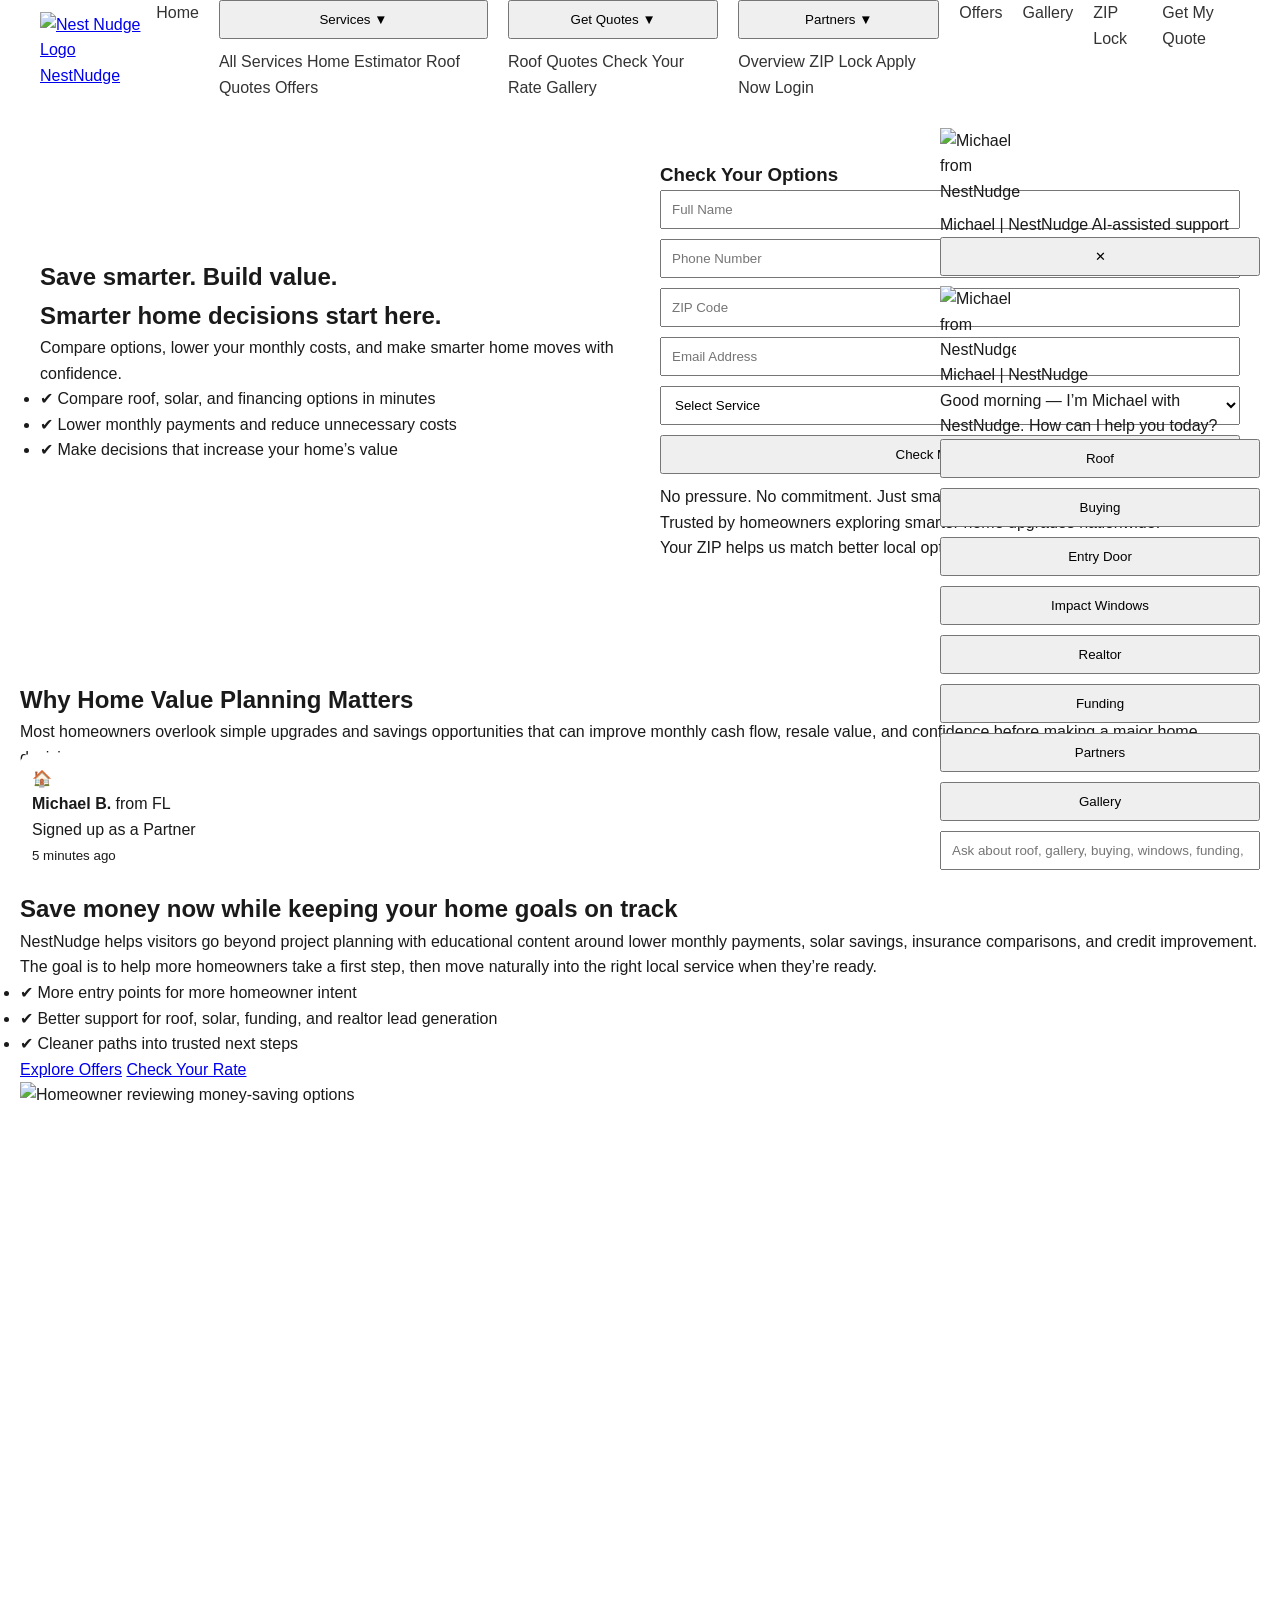
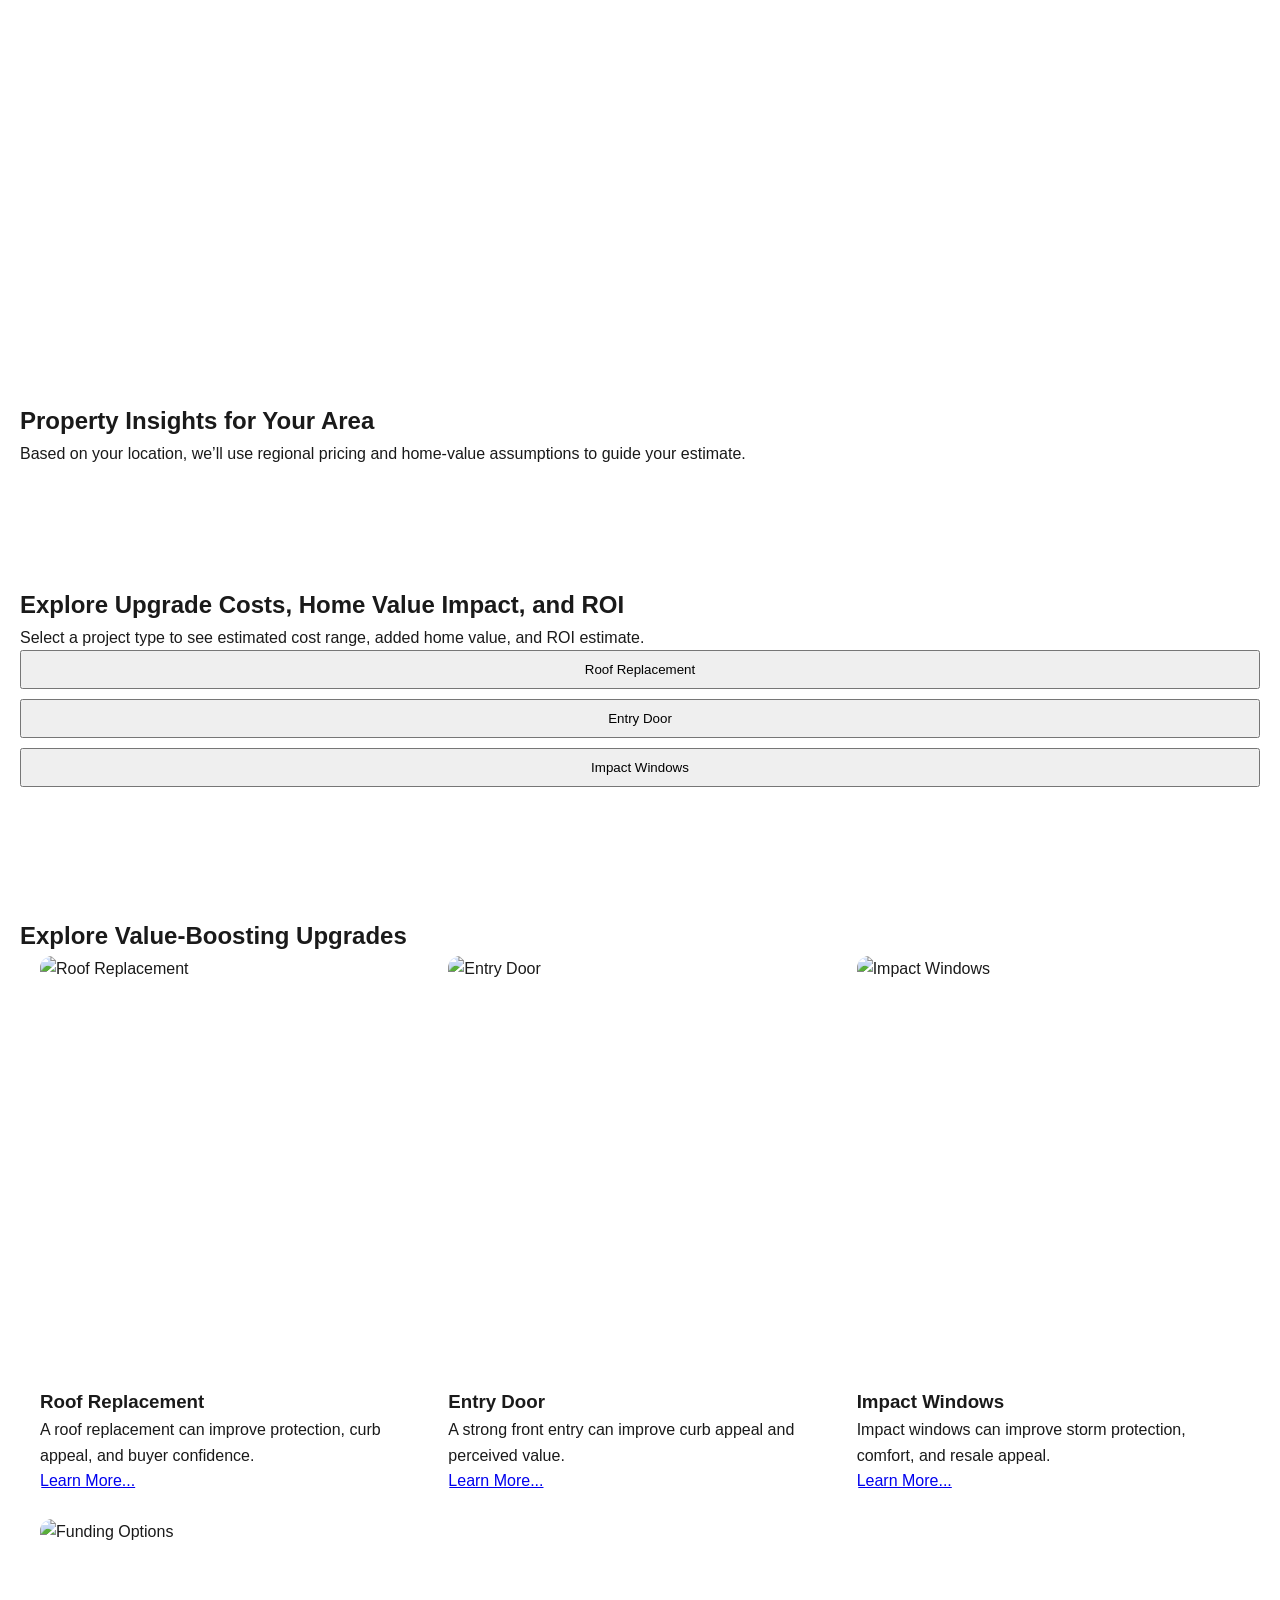
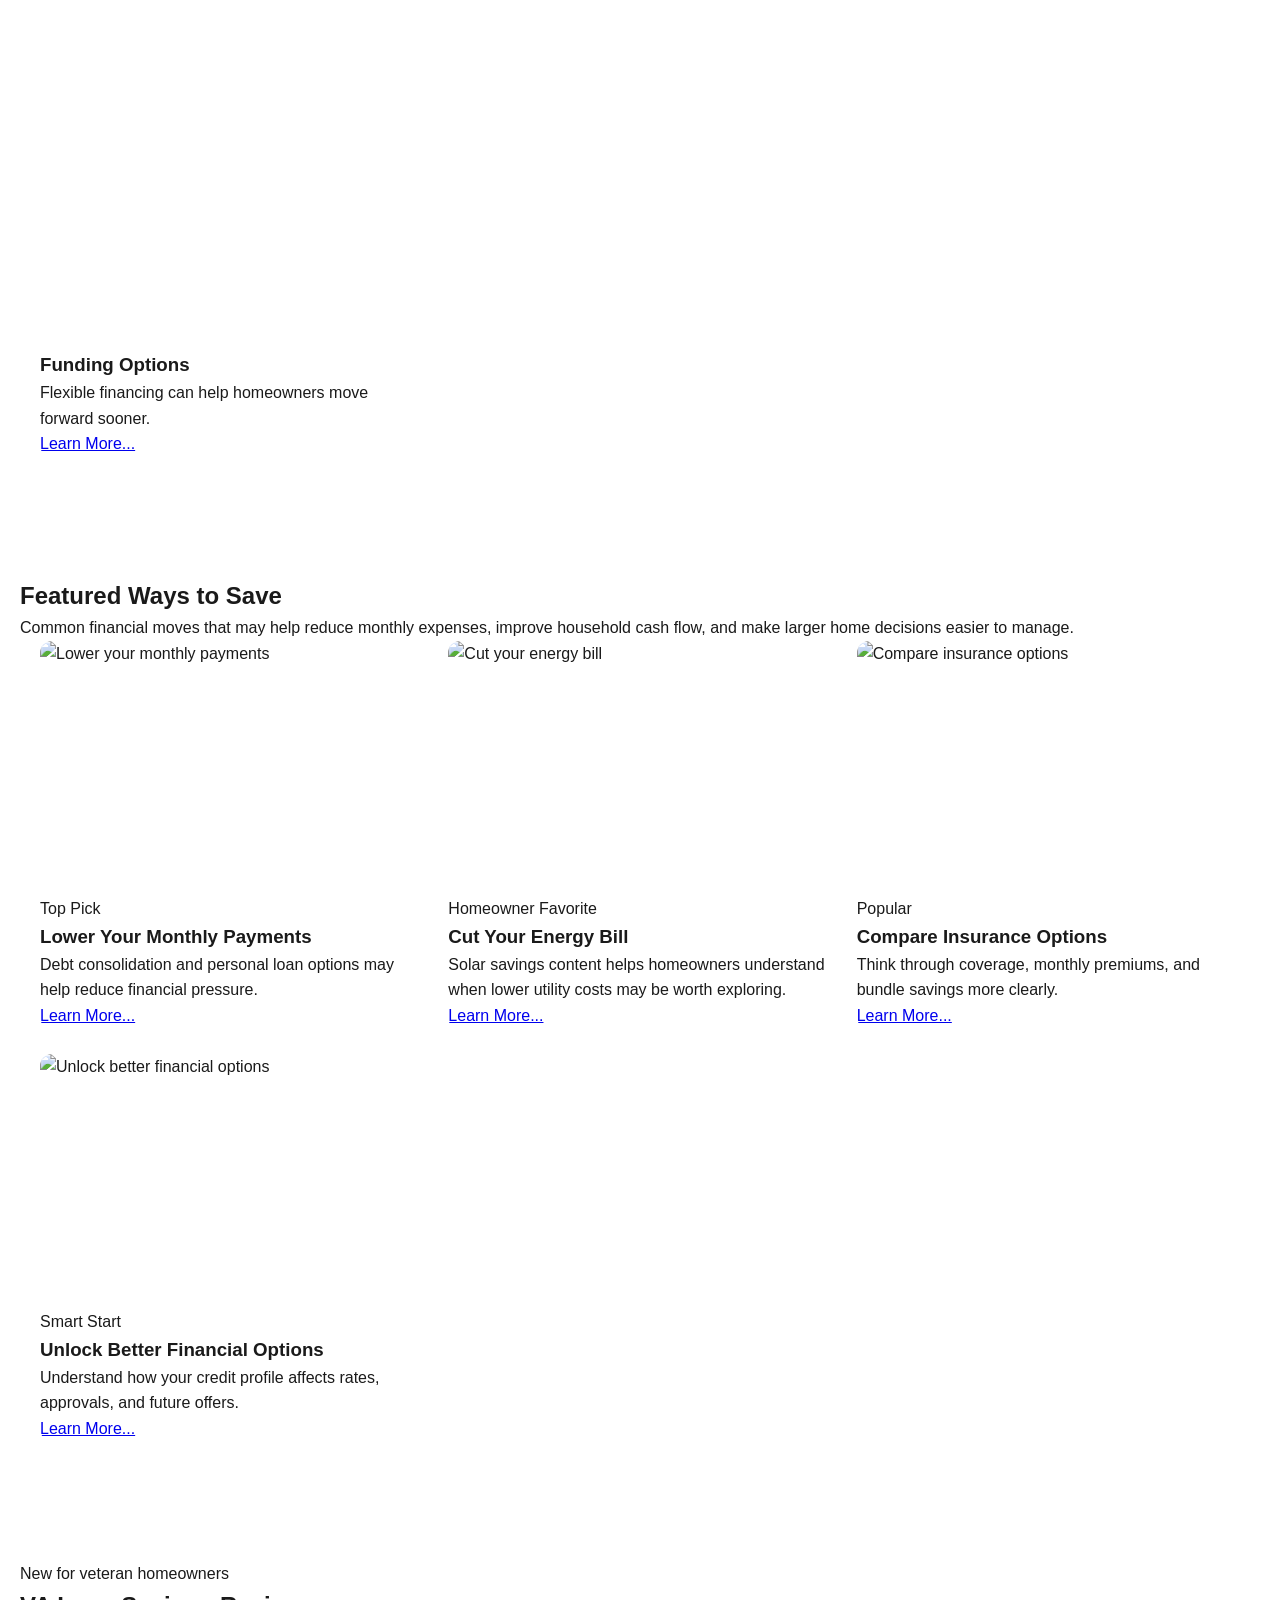
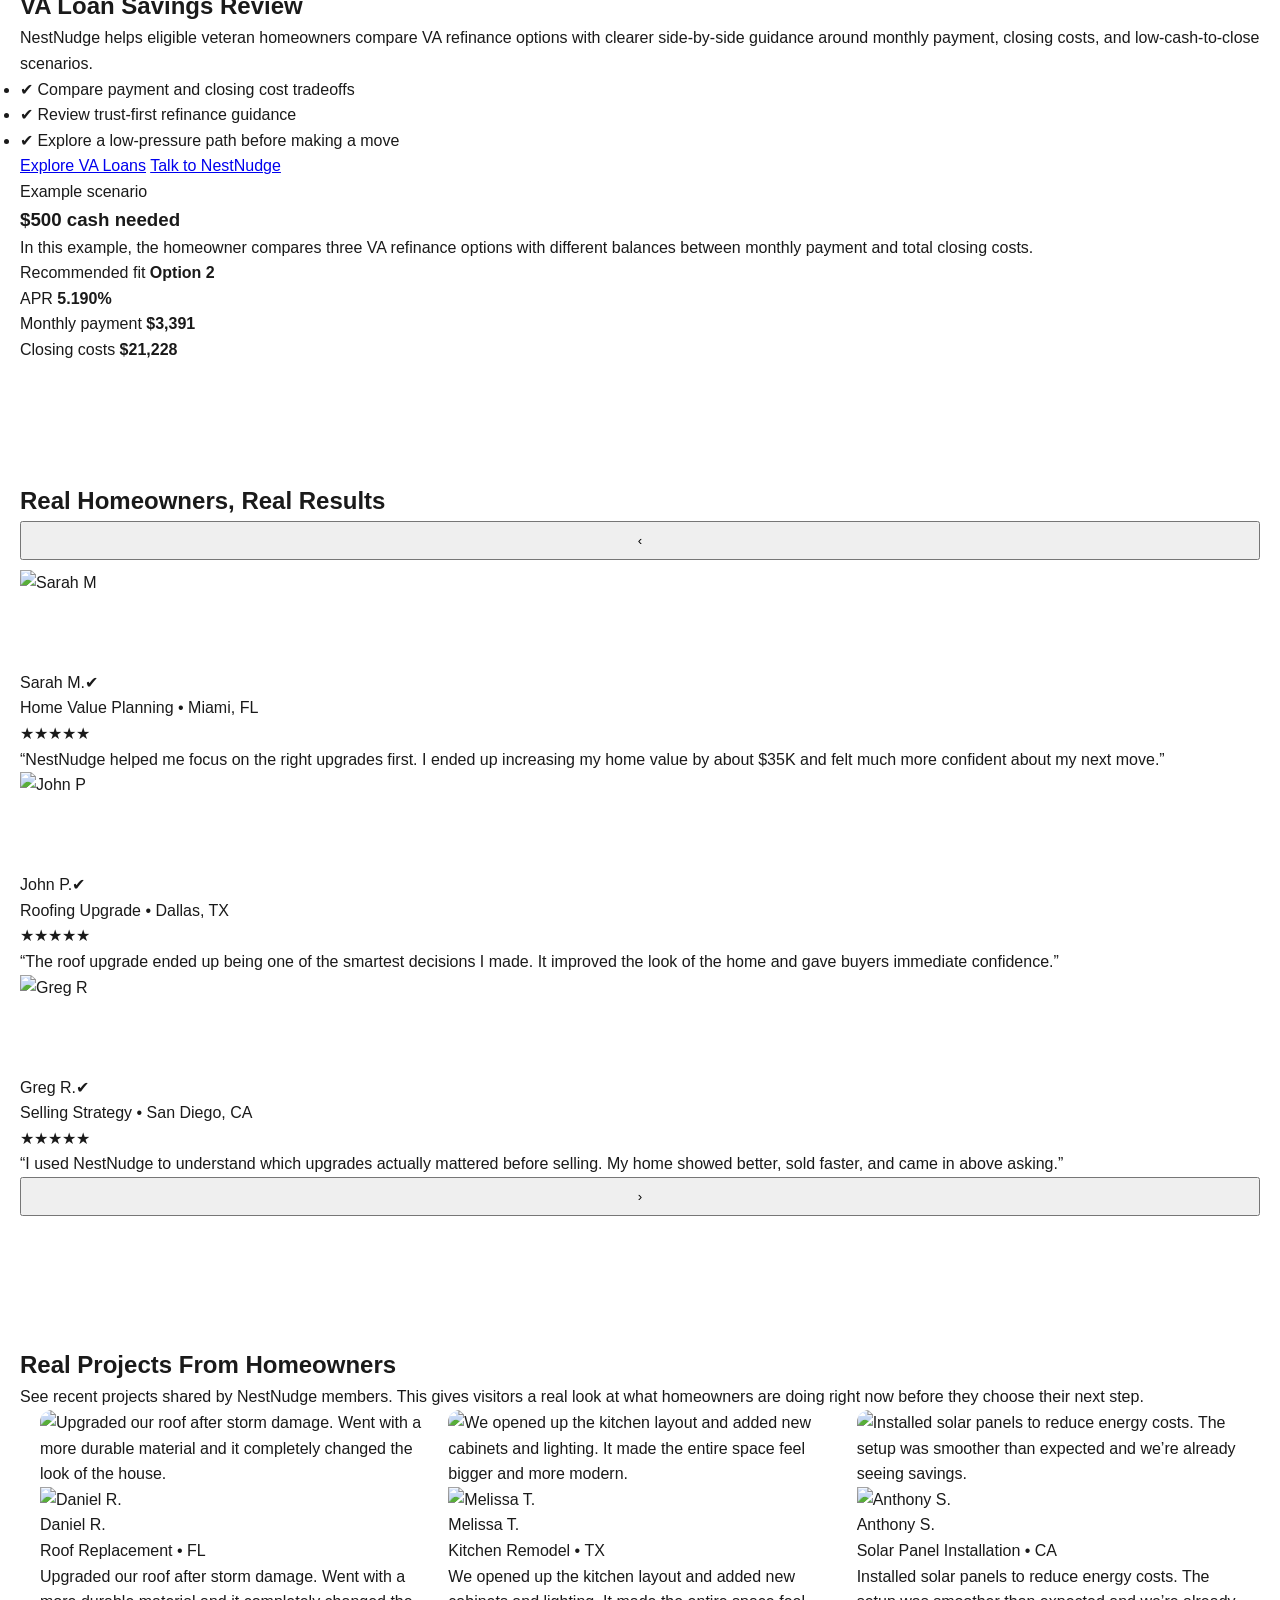
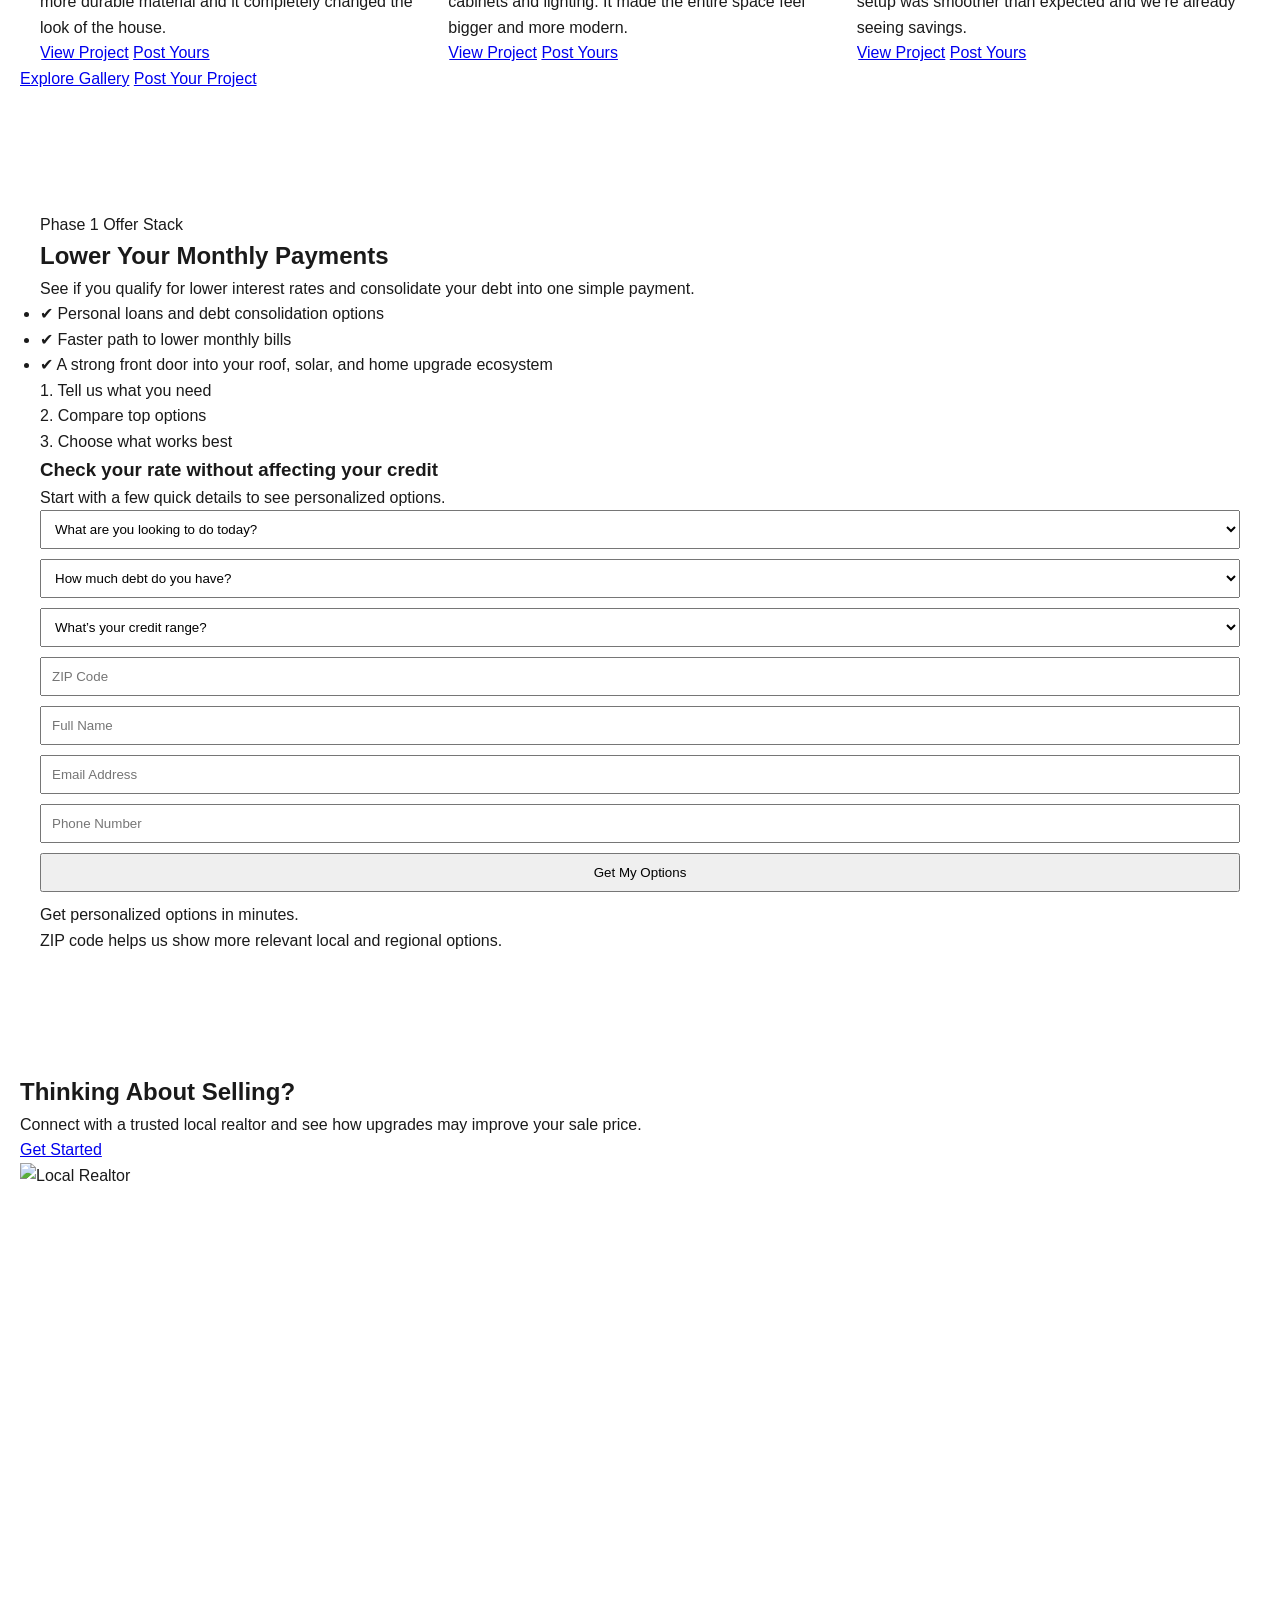
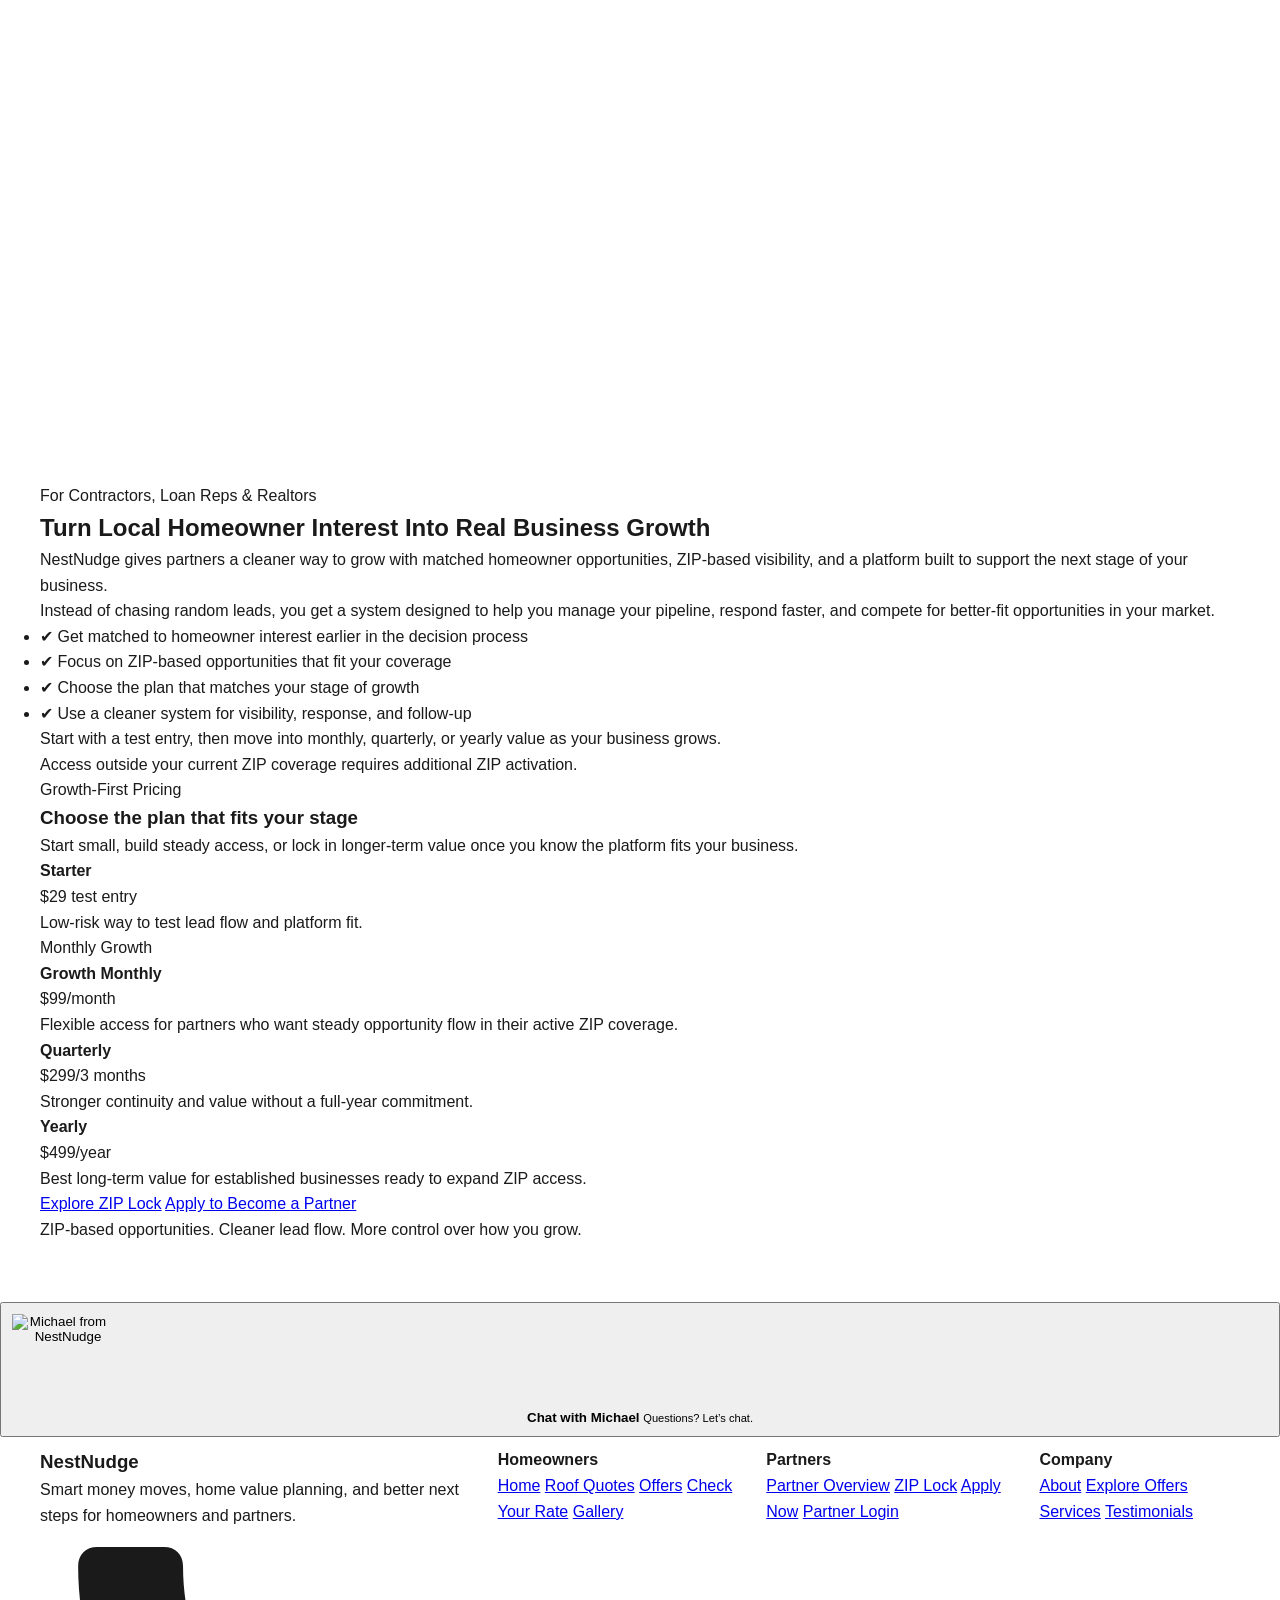
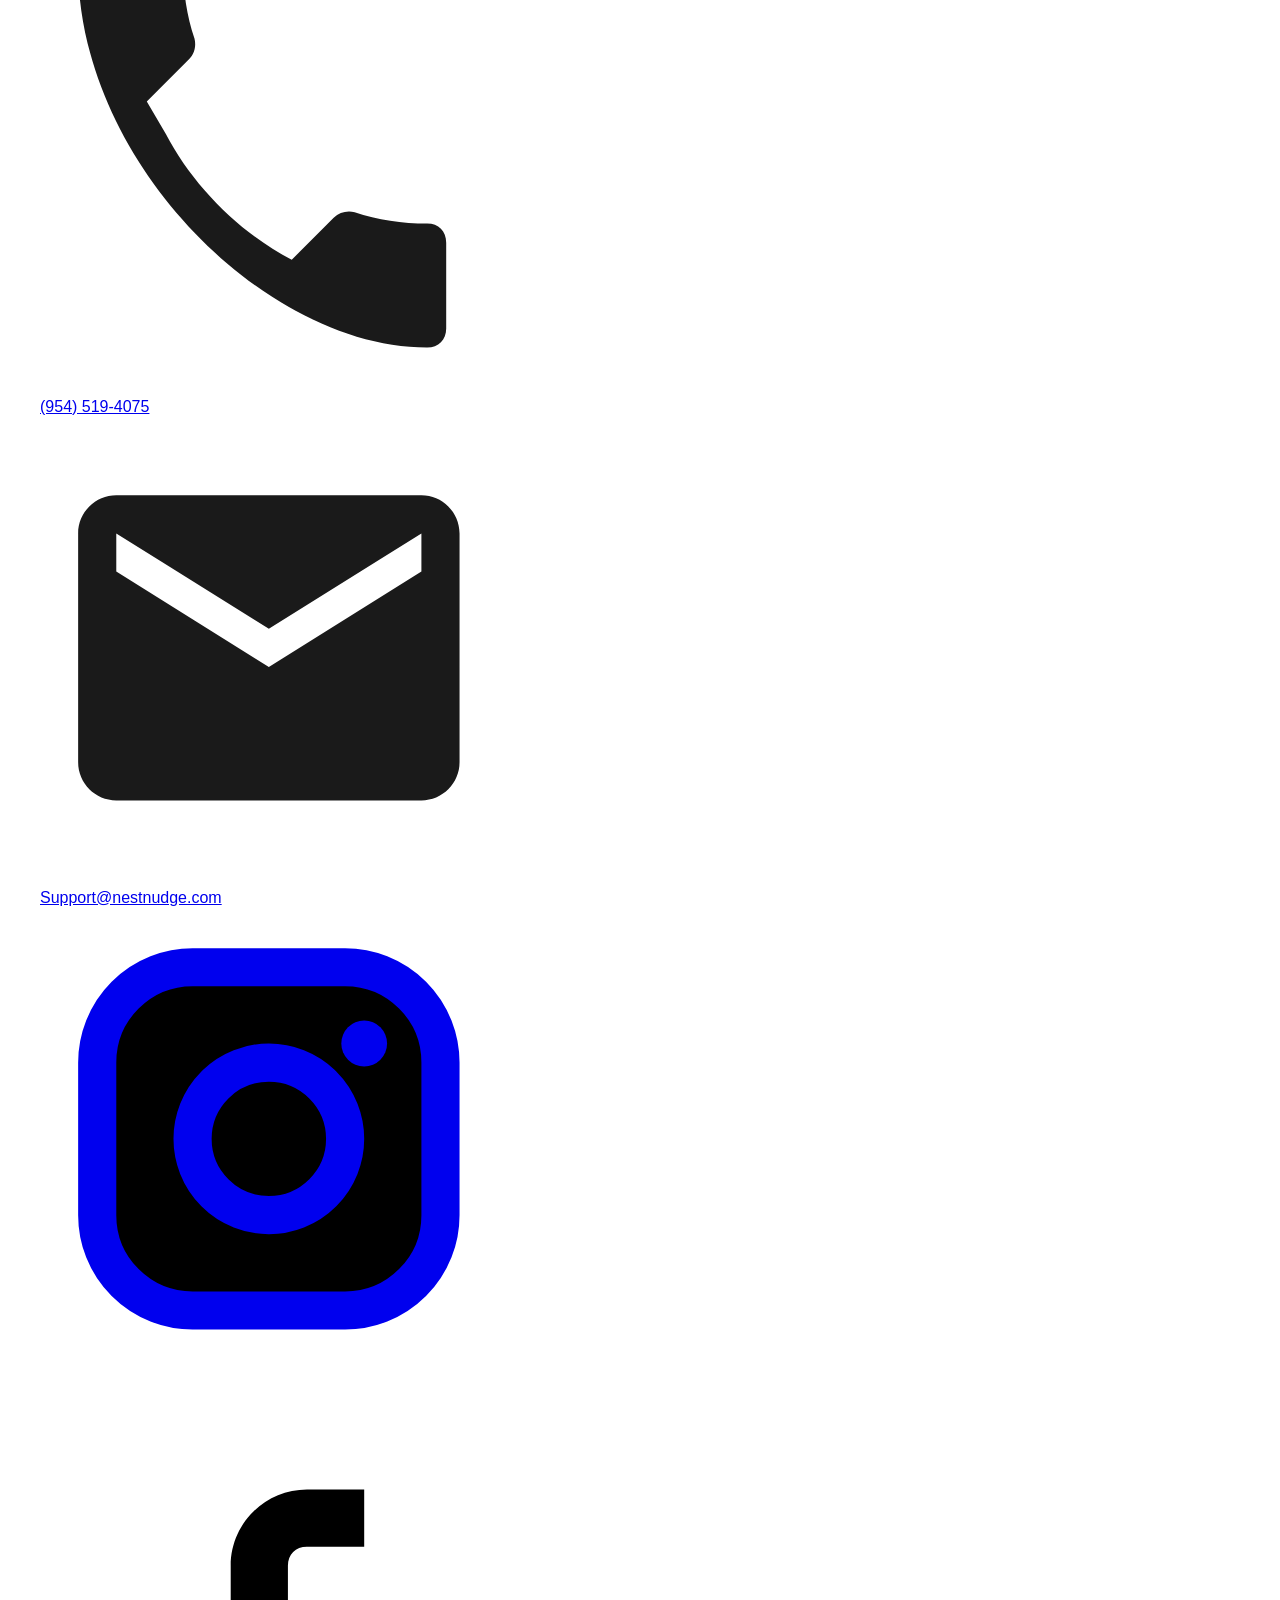
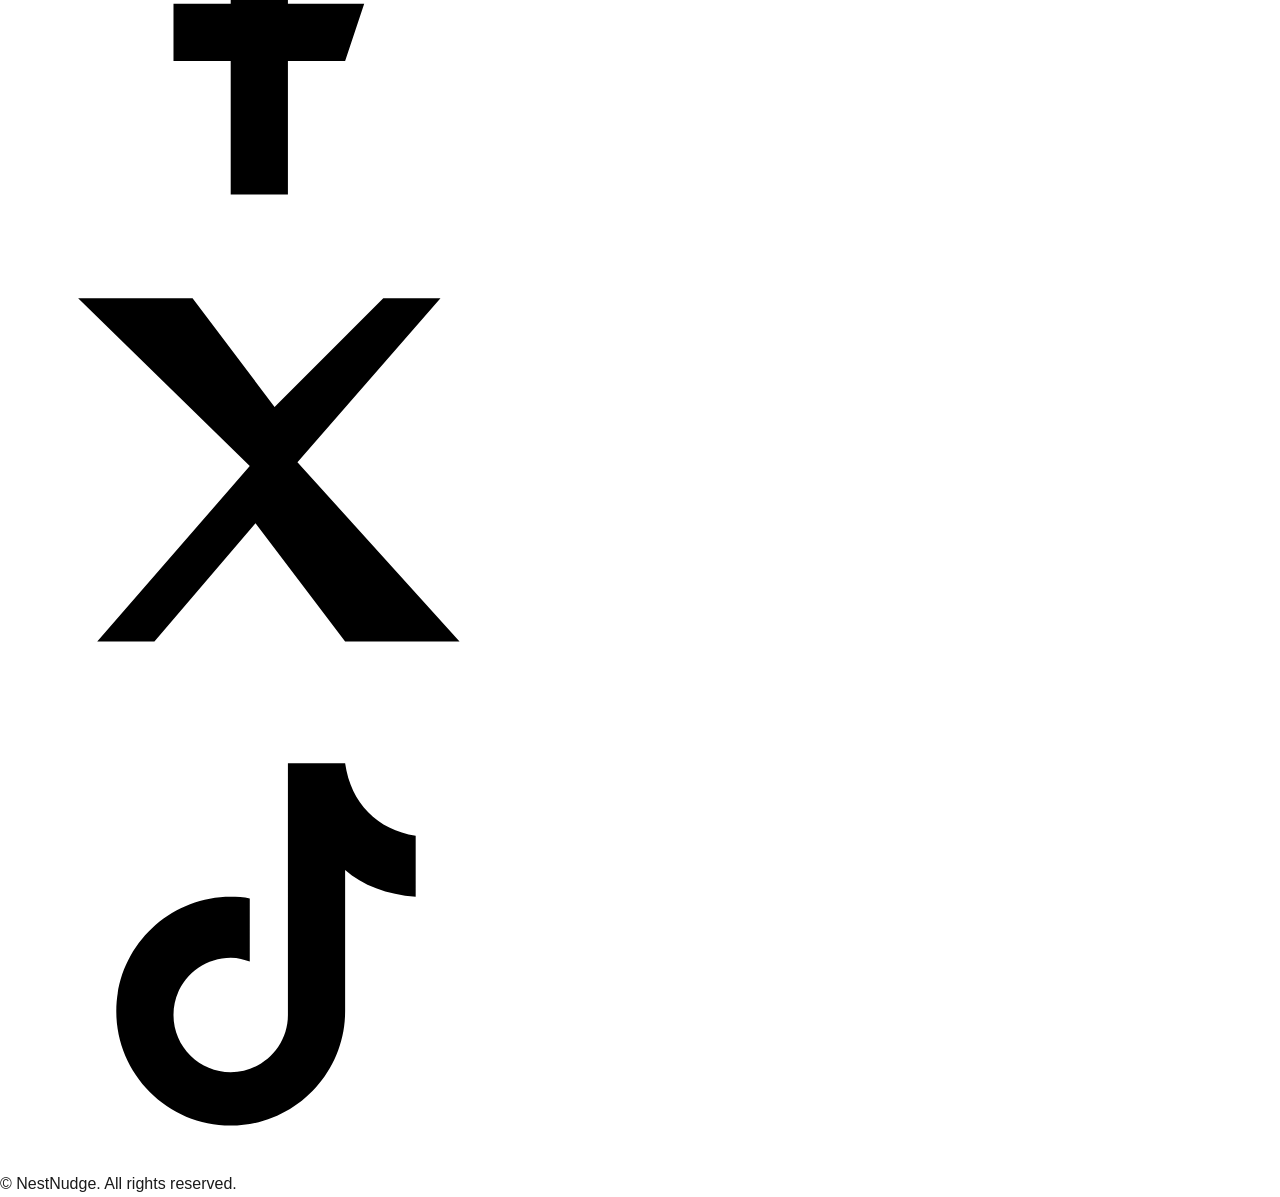
==== index.html @ ffbb07d8 "Update index.html" ====
<!DOCTYPE html>
<html lang="en">
<head>
  <meta charset="UTF-8">
  <meta name="viewport" content="width=device-width, initial-scale=1.0">
  <title>NestNudge | Smart Money Moves, Home Value Planning, and Local Services</title>
  <meta name="description" content="NestNudge helps homeowners lower monthly payments, compare roof quotes, estimate home value impact, and explore roofing, solar, windows, doors, funding, and realtor options.">
  <meta name="robots" content="index,follow,max-image-preview:large,max-snippet:-1,max-video-preview:-1">
  <link rel="canonical" href="https://www.nestnudge.com/">

  <meta property="og:type" content="website">
  <meta property="og:title" content="NestNudge | Smart Money Moves and Home Value Planning">
  <meta property="og:description" content="Lower your bills, compare roof quotes, estimate ROI, and explore local home upgrade and savings options with NestNudge.">
  <meta property="og:url" content="https://www.nestnudge.com/">
  <meta property="og:site_name" content="NestNudge">
  <meta property="og:image" content="https://www.nestnudge.com/image/nest_nudge_logo_transparent.png">

  <meta name="twitter:card" content="summary_large_image">
  <meta name="twitter:title" content="NestNudge | Smart Money Moves and Home Value Planning">
  <meta name="twitter:description" content="Lower bills, compare roof quotes, and explore smarter homeowner options.">
  <meta name="twitter:image" content="https://www.nestnudge.com/image/nest_nudge_logo_transparent.png">

<link rel="icon" href="/nest_nudge_favicon.ico" type="image/x-icon">
<link rel="shortcut icon" href="/favicon.ico" type="image/x-icon">
<link rel="apple-touch-icon" sizes="180x180" href="/image/nest_nudge_favicon.png">

  <link rel="preload" as="image" href="/image/house-hero.jpg" fetchpriority="high">
 <link rel="stylesheet" href="style.css">

  <script type="application/ld+json">
  {
    "@context": "https://schema.org",
    "@graph": [
      {
        "@type": "Organization",
        "@id": "https://www.nestnudge.com/#org",
        "name": "NestNudge",
        "url": "https://www.nestnudge.com/",
        "logo": "https://www.nestnudge.com/image/nest_nudge_logo_transparent.png"
      },
      {
        "@type": "WebSite",
        "@id": "https://www.nestnudge.com/#website",
        "url": "https://www.nestnudge.com/",
        "name": "NestNudge",
        "publisher": {
          "@id": "https://www.nestnudge.com/#org"
        }
      }
    ]
  }
  </script>
</head>
<body>
 
 <header>
  <div class="nav-shell">
    <nav class="main-nav">

      <a href="/" class="brand-logo" aria-label="NestNudge Home">
        <img src="/image/nest_nudge_logo_transparent.png" alt="Nest Nudge Logo" class="logo-img">
        <span>NestNudge</span>
      </a>

      <button class="nav-toggle" type="button" aria-label="Toggle menu" aria-expanded="false" aria-controls="siteNavLinks">
        ☰
      </button>

      <div class="nav-links" id="siteNavLinks">
        <a href="/">Home</a>

        <div class="dropdown">
          <button class="dropbtn" type="button">Services ▼</button>
          <div class="dropdown-content">
            <a href="#services">All Services</a>
            <a href="#cost-guide">Home Estimator</a>
            <a href="/roof-quotes-miami-fort-lauderdale.html">Roof Quotes</a>
            <a href="/offers.html">Offers</a>
          </div>
        </div>

        <div class="dropdown">
          <button class="dropbtn" type="button">Get Quotes ▼</button>
          <div class="dropdown-content">
            <a href="/roof-quotes-miami-fort-lauderdale.html">Roof Quotes</a>
            <a href="#loan-section">Check Your Rate</a>
            <a href="/customer-login.php">Gallery</a>
          </div>
        </div>

        <div class="dropdown">
          <button class="dropbtn" type="button">Partners ▼</button>
          <div class="dropdown-content">
            <a href="/partners.html">Overview</a>
            <a href="/zip-lock.html">ZIP Lock</a>
            <a href="/contractor-signup.php">Apply Now</a>
            <a href="/contractor-login.php">Login</a>
          </div>
        </div>

        <a href="/offers.html">Offers</a>
        <a href="/customer-login.php">Gallery</a>
        <a href="/zip-lock.html">ZIP Lock</a>

        <a class="cta-button" href="/roof-quotes-miami-fort-lauderdale.html">
          Get My Quote
        </a>
      </div>

    </nav>
  </div>
</header>
  <section class="hero-split">
    <div class="hero-bg"></div>

    <div class="hero-overlay">
      <div class="hero-container">
        <div class="hero-left">
          <h1>Save smarter. Build value.</h1>
          <h2>Smarter home decisions start here.</h2>

          <p class="hero-sub">
            Compare options, lower your monthly costs, and make smarter home moves with confidence.
          </p>

          <ul class="hero-benefits">
            <li>✔ Compare roof, solar, and financing options in minutes</li>
            <li>✔ Lower monthly payments and reduce unnecessary costs</li>
            <li>✔ Make decisions that increase your home’s value</li>
          </ul>
        </div>

        <div class="hero-right">
          <div class="hero-form" id="hero-form">
            <form action="/lead-handler.php" method="POST" id="heroLeadForm">
  <h3>Check Your Options</h3>

  <input type="text" name="name" placeholder="Full Name" required>
  <input type="tel" name="phone" placeholder="Phone Number" required>
  <input type="text" name="zip" id="zip" placeholder="ZIP Code" required inputmode="numeric" pattern="[0-9]{5}">
  <input type="email" name="email" placeholder="Email Address" required>

  <select name="project_type" id="heroProjectType" required onchange="handleHeroProjectChange()">
    <option value="">Select Service</option>
    <option value="bathroom-remodeling">Bathroom Remodeling</option>
    <option value="roof-repair">Roof Repair</option>
    <option value="roof-replacement">Roof Replacement</option>
    <option value="entry-door">Entry Door</option>
    <option value="impact-windows">Impact Windows</option>
    <option value="kitchen-remodeling">Kitchen Remodeling</option>
    <option value="landscaping">Landscaping</option>
    <option value="loan-assistance">Loan Assistance</option>
    <option value="realtor">Realtor</option>
  </select>

  <input type="hidden" name="source" value="Hero Form">

  <button type="submit">Check My Options</button>

  <p class="micro">
    No pressure. No commitment. Just smarter options.
  </p>

  <p class="trust-line">
    Trusted by homeowners exploring smarter home upgrades nationwide.
  </p>

  <p class="zip-note">
    Your ZIP helps us match better local options.
  </p>
</form>
          </div>
        </div>
      </div>
    </div>
  </section>

  <section class="info-strip">
    <h2>Why Home Value Planning Matters</h2>
    <p>
      Most homeowners overlook simple upgrades and savings opportunities that can improve monthly cash flow,
      resale value, and confidence before making a major home decision.
    </p>
  </section>

  <section class="offers-intro-strip">
    <div class="offers-intro-wrap">
      <div class="offers-intro-copy">
        <h2>Save money now while keeping your home goals on track</h2>
        <p>
          NestNudge helps visitors go beyond project planning with educational content around lower monthly payments,
          solar savings, insurance comparisons, and credit improvement. The goal is to help more homeowners take a
          first step, then move naturally into the right local service when they’re ready.
        </p>

        <ul>
          <li>✔ More entry points for more homeowner intent</li>
          <li>✔ Better support for roof, solar, funding, and realtor lead generation</li>
          <li>✔ Cleaner paths into trusted next steps</li>
        </ul>

        <div class="offers-intro-actions">
          <a href="/offers.html" class="offers-intro-btn">Explore Offers</a>
          <a href="#loan-section" class="offers-intro-btn-outline">Check Your Rate</a>
        </div>
      </div>

      <div class="offers-intro-card">
        <img src="/image/hero-smart-money-homeowners.jpg" alt="Homeowner reviewing money-saving options" loading="eager" decoding="async" width="1200" height="800">
      </div>
    </div>
  </section>

  <section class="info-strip" id="property-insights-section">
    <h2>Property Insights for Your Area</h2>
    <p id="propertyInsightsText">
      Based on your location, we’ll use regional pricing and home-value assumptions to guide your estimate.
    </p>
  </section>

  <section class="cost-guide-section" id="cost-guide">
    <div class="cost-guide-wrap">
      <h2>Explore Upgrade Costs, Home Value Impact, and ROI</h2>
      <p>Select a project type to see estimated cost range, added home value, and ROI estimate.</p>

      <div class="upgrade-selector">
        <button type="button" onclick="showUpgrade('roof')">Roof Replacement</button>
        <button type="button" onclick="showUpgrade('doors')">Entry Door</button>
        <button type="button" onclick="showUpgrade('windows')">Impact Windows</button>
      </div>

      <div id="resultsPanel" class="results-panel" style="display:none;">
        <h3 id="resultsTitle">Cost Guide</h3>

        <div class="results-grid">
          <div class="result-box">
            <span class="label">Estimated Cost Range</span>
            <strong id="costRange">$0 - $0</strong>
          </div>

          <div class="result-box">
            <span class="label">Estimated Home Value Increase</span>
            <strong id="valueRange">$0 - $0</strong>
          </div>

          <div class="result-box">
            <span class="label">Estimated ROI</span>
            <strong id="roiRange">0% - 0%</strong>
          </div>
        </div>

        <div class="graph-container">
          <div class="bar current-bar">
            <span>Project Cost</span>
          </div>

          <div class="bar new-bar">
            <span>Value Added</span>
          </div>
        </div>

        <p id="currentValue"></p>
        <p id="newValue"></p>
        <h3 id="valueGain"></h3>

        <div class="conversion-cta">
          <button type="button" onclick="scrollToLoan()">Check Your Rate</button>
          <button type="button" onclick="scrollToRealtor()">See My Home Value Plan</button>
        </div>
      </div>
    </div>
  </section>

  <section id="services" class="services-carousel">
    <h2>Explore Value-Boosting Upgrades</h2>

    <div class="services-grid-home">
      <div class="service-card" onclick="selectServiceAndScroll('roof')">
        <img src="/image/upgrade-roof-guide.jpg" alt="Roof Replacement" loading="lazy" decoding="async" width="800" height="900">
        <div class="overlay">
          <h3>Roof Replacement</h3>
          <p>A roof replacement can improve protection, curb appeal, and buyer confidence.</p>
          <a href="/roof-replacement-roi-guide.html" onclick="event.stopPropagation();" class="service-learn-more">Learn More...</a>
        </div>
      </div>

      <div class="service-card" onclick="selectServiceAndScroll('doors')">
        <img src="/image/upgrade-entry-door-guide.jpg" alt="Entry Door" loading="lazy" decoding="async" width="800" height="900">
        <div class="overlay">
          <h3>Entry Door</h3>
          <p>A strong front entry can improve curb appeal and perceived value.</p>
          <a href="/best-entry-door-upgrades.html" onclick="event.stopPropagation();" class="service-learn-more">Learn More...</a>
        </div>
      </div>

      <div class="service-card" onclick="selectServiceAndScroll('windows')">
        <img src="/image/upgrade-impact-windows-guide.jpg" alt="Impact Windows" loading="lazy" decoding="async" width="800" height="900">
        <div class="overlay">
          <h3>Impact Windows</h3>
          <p>Impact windows can improve storm protection, comfort, and resale appeal.</p>
          <a href="/impact-windows-home-value-guide.html" onclick="event.stopPropagation();" class="service-learn-more">Learn More...</a>
        </div>
      </div>

      <div class="service-card" onclick="scrollToLoan()">
        <img src="/image/upgrade-home-financing-guide.jpg" alt="Funding Options" loading="lazy" decoding="async" width="800" height="900">
        <div class="overlay">
          <h3>Funding Options</h3>
          <p>Flexible financing can help homeowners move forward sooner.</p>
          <a href="/home-improvement-financing-guide.html" onclick="event.stopPropagation();" class="service-learn-more">Learn More...</a>
        </div>
      </div>
    </div>
  </section>

  <section class="featured-offers-home" id="featured-offers">
    <div class="featured-offers-inner">
      <div class="featured-offers-heading">
        <h2>Featured Ways to Save</h2>
        <p>
          Common financial moves that may help reduce monthly expenses, improve household cash flow,
          and make larger home decisions easier to manage.
        </p>
      </div>

      <div class="featured-offers-grid">
        <article class="featured-offer-card">
          <img src="/image/featured-lower-payments.jpg" alt="Lower your monthly payments" loading="lazy" decoding="async" width="1200" height="800">
          <div class="featured-offer-content">
            <span class="featured-offer-label">Top Pick</span>
            <h3>Lower Your Monthly Payments</h3>
            <p>Debt consolidation and personal loan options may help reduce financial pressure.</p>
            <a href="/lower-your-monthly-payments.html" class="featured-offer-btn">Learn More...</a>
          </div>
        </article>

        <article class="featured-offer-card">
          <img src="/image/featured-solar-savings.jpg" alt="Cut your energy bill" loading="lazy" decoding="async" width="1200" height="800">
          <div class="featured-offer-content">
            <span class="featured-offer-label">Homeowner Favorite</span>
            <h3>Cut Your Energy Bill</h3>
            <p>Solar savings content helps homeowners understand when lower utility costs may be worth exploring.</p>
            <a href="/cut-your-energy-bill-with-solar.html" class="featured-offer-btn">Learn More...</a>
          </div>
        </article>

        <article class="featured-offer-card">
          <img src="/image/featured-insurance-options.jpg" alt="Compare insurance options" loading="lazy" decoding="async" width="1200" height="800">
          <div class="featured-offer-content">
            <span class="featured-offer-label">Popular</span>
            <h3>Compare Insurance Options</h3>
            <p>Think through coverage, monthly premiums, and bundle savings more clearly.</p>
            <a href="/compare-insurance-options-and-save.html" class="featured-offer-btn">Learn More...</a>
          </div>
        </article>

        <article class="featured-offer-card">
          <img src="/image/featured-credit-tools.jpg" alt="Unlock better financial options" loading="lazy" decoding="async" width="1200" height="800">
          <div class="featured-offer-content">
            <span class="featured-offer-label">Smart Start</span>
            <h3>Unlock Better Financial Options</h3>
            <p>Understand how your credit profile affects rates, approvals, and future offers.</p>
            <a href="/unlock-better-financial-options-with-credit-tools.html" class="featured-offer-btn">Learn More...</a>
          </div>
        </article>
      </div>
    </div>
  </section>
  
  <section class="va-preview-section" id="va-loans-preview">
  <div class="va-preview-inner">
    <div class="va-preview-copy">
      <span class="va-preview-badge">New for veteran homeowners</span>
      <h2>VA Loan Savings Review</h2>
      <p>
        NestNudge helps eligible veteran homeowners compare VA refinance options with clearer side-by-side guidance
        around monthly payment, closing costs, and low-cash-to-close scenarios.
      </p>

      <ul class="va-preview-benefits">
        <li>✔ Compare payment and closing cost tradeoffs</li>
        <li>✔ Review trust-first refinance guidance</li>
        <li>✔ Explore a low-pressure path before making a move</li>
      </ul>

      <div class="va-preview-actions">
        <a href="/va-home-loan.html" class="va-preview-btn">Explore VA Loans</a>
        <a href="/va-home-loan.html#lead-form" class="va-preview-btn-outline">Talk to NestNudge</a>
      </div>
    </div>

    <div class="va-preview-card">
      <span class="va-preview-card-kicker">Example scenario</span>
      <h3>$500 cash needed</h3>
      <p>
        In this example, the homeowner compares three VA refinance options with different balances between
        monthly payment and total closing costs.
      </p>

      <div class="va-preview-stats">
        <div class="va-preview-stat">
          <span>Recommended fit</span>
          <strong>Option 2</strong>
        </div>
        <div class="va-preview-stat">
          <span>APR</span>
          <strong>5.190%</strong>
        </div>
        <div class="va-preview-stat">
          <span>Monthly payment</span>
          <strong>$3,391</strong>
        </div>
        <div class="va-preview-stat">
          <span>Closing costs</span>
          <strong>$21,228</strong>
        </div>
      </div>
    </div>
  </div>
</section>

  <section class="testimonials" id="testimonials">
    <h2>Real Homeowners, Real Results</h2>

    <div class="testimonial-carousel-wrap">
      <button class="testimonial-nav prev" type="button" onclick="scrollTestimonials(-1)">‹</button>

      <div class="testimonial-carousel" id="testimonialCarousel">
        <div class="testimonial-card">
          <div class="testimonial-header">
            <img src="/image/sarah-m.png" alt="Sarah M" loading="lazy" decoding="async" width="100" height="100">
            <div class="testimonial-meta">
              <div class="testimonial-name">Sarah M.<span class="verified">✔</span></div>
              <div class="testimonial-service">Home Value Planning • Miami, FL</div>
            </div>
          </div>
          <div class="testimonial-stars">★★★★★</div>
          <p class="testimonial-review">“NestNudge helped me focus on the right upgrades first. I ended up increasing my home value by about $35K and felt much more confident about my next move.”</p>
        </div>

        <div class="testimonial-card">
          <div class="testimonial-header">
            <img src="/image/john-p.png" alt="John P" loading="lazy" decoding="async" width="100" height="100">
            <div class="testimonial-meta">
              <div class="testimonial-name">John P.<span class="verified">✔</span></div>
              <div class="testimonial-service">Roofing Upgrade • Dallas, TX</div>
            </div>
          </div>
          <div class="testimonial-stars">★★★★★</div>
          <p class="testimonial-review">“The roof upgrade ended up being one of the smartest decisions I made. It improved the look of the home and gave buyers immediate confidence.”</p>
        </div>

        <div class="testimonial-card">
          <div class="testimonial-header">
            <img src="/image/greg-r.png" alt="Greg R" loading="lazy" decoding="async" width="100" height="100">
            <div class="testimonial-meta">
              <div class="testimonial-name">Greg R.<span class="verified">✔</span></div>
              <div class="testimonial-service">Selling Strategy • San Diego, CA</div>
            </div>
          </div>
          <div class="testimonial-stars">★★★★★</div>
          <p class="testimonial-review">“I used NestNudge to understand which upgrades actually mattered before selling. My home showed better, sold faster, and came in above asking.”</p>
        </div>
      </div>

      <button class="testimonial-nav next" type="button" onclick="scrollTestimonials(1)">›</button>
    </div>
  </section>

  <section class="gallery-preview-section" id="gallery-preview">
    <div class="gallery-preview-inner">
      <div class="gallery-preview-heading">
        <h2>Real Projects From Homeowners</h2>
        <p>
          See recent projects shared by NestNudge members. This gives visitors a real look at what homeowners
          are doing right now before they choose their next step.
        </p>
      </div>

      <div id="galleryPreviewGrid" class="gallery-preview-grid">
        <div class="gallery-loading">Loading recent projects...</div>
      </div>

      <div class="gallery-preview-footer">
        <a href="/gallery.php" class="gallery-preview-btn">Explore Gallery</a>
        <a href="/customer-login.php" class="gallery-preview-btn-outline">Post Your Project</a>
      </div>
    </div>
  </section>

  <section class="loan-section phase-one-loan" id="loan-section">
    <div class="loan-container">
      <div class="loan-text">
        <span class="loan-highlight-badge">Phase 1 Offer Stack</span>
        <h2>Lower Your Monthly Payments</h2>
        <p>
          See if you qualify for lower interest rates and consolidate your debt into one simple payment.
        </p>

        <ul>
          <li>✔ Personal loans and debt consolidation options</li>
          <li>✔ Faster path to lower monthly bills</li>
          <li>✔ A strong front door into your roof, solar, and home upgrade ecosystem</li>
        </ul>

        <div class="loan-mini-steps">
          <div class="loan-mini-step">1. Tell us what you need</div>
          <div class="loan-mini-step">2. Compare top options</div>
          <div class="loan-mini-step">3. Choose what works best</div>
        </div>
      </div>

      <div class="loan-form">
        <h3>Check your rate without affecting your credit</h3>
        <p>Start with a few quick details to see personalized options.</p>

        <form action="/lead-handler.php" method="POST">
          <select name="goal" required>
            <option value="">What are you looking to do today?</option>
            <option value="lower-debt">Lower debt</option>
            <option value="save-on-bills">Save on bills</option>
            <option value="get-insured">Get insured</option>
            <option value="improve-credit">Improve credit</option>
          </select>

          <select name="debt_amount" required>
            <option value="">How much debt do you have?</option>
            <option value="under-5000">&lt;$5,000</option>
            <option value="5000-20000">$5k–$20k</option>
            <option value="20000-plus">$20k+</option>
          </select>

          <select name="credit_range" required>
            <option value="">What’s your credit range?</option>
            <option value="excellent">Excellent</option>
            <option value="good">Good</option>
            <option value="fair">Fair</option>
            <option value="not-sure">Not sure</option>
          </select>

          <input type="text" name="zip" placeholder="ZIP Code" required inputmode="numeric" pattern="[0-9]{5}">
          <input type="text" name="name" placeholder="Full Name" required>
          <input type="email" name="email" placeholder="Email Address" required>
          <input type="tel" name="phone" placeholder="Phone Number" required>

          <input type="hidden" name="project_type" value="personal-loan">
          <input type="hidden" name="source" value="NestNudge Lower Monthly Payments Form">

          <button type="submit">Get My Options</button>
        </form>

        <div class="loan-trust-note">
          Get personalized options in minutes.
        </div>

        <div class="loan-zip-note">
          ZIP code helps us show more relevant local and regional options.
        </div>
      </div>
    </div>
  </section>

  <section class="selling-section">
    <div class="selling-container">
      <div class="selling-text">
        <h2>Thinking About Selling?</h2>
        <p>Connect with a trusted local realtor and see how upgrades may improve your sale price.</p>
        <a href="#loan-section" class="cta-btn">Get Started</a>
      </div>

      <div class="selling-image">
        <img src="/image/realtor-4.webp" alt="Local Realtor" loading="lazy" decoding="async" width="1200" height="800">
      </div>
    </div>
  </section>

  <section class="partners-section" id="partners">
    <div class="partners-container">
      <div class="partners-copy">
        <span class="partners-badge">For Contractors, Loan Reps & Realtors</span>
        <h2>Turn Local Homeowner Interest Into Real Business Growth</h2>

        <p class="partners-lead">
          NestNudge gives partners a cleaner way to grow with matched homeowner opportunities, ZIP-based visibility, and a platform built to support the next stage of your business.
        </p>

        <p>
          Instead of chasing random leads, you get a system designed to help you manage your pipeline, respond faster, and compete for better-fit opportunities in your market.
        </p>

        <ul class="partners-benefits">
          <li>✔ Get matched to homeowner interest earlier in the decision process</li>
          <li>✔ Focus on ZIP-based opportunities that fit your coverage</li>
          <li>✔ Choose the plan that matches your stage of growth</li>
          <li>✔ Use a cleaner system for visibility, response, and follow-up</li>
        </ul>

        <div class="partners-trust-line">
          Start with a test entry, then move into monthly, quarterly, or yearly value as your business grows.
        </div>

        <div class="zip-access-note">
          Access outside your current ZIP coverage requires additional ZIP activation.
        </div>
      </div>

      <div class="partners-pricing-card">
        <div class="partners-pricing-top">
          <span class="pricing-kicker">Growth-First Pricing</span>
          <h3>Choose the plan that fits your stage</h3>
          <p>
            Start small, build steady access, or lock in longer-term value once you know the platform fits your business.
          </p>
        </div>

        <div class="trial-box">
          <h4>Starter</h4>
          <p class="trial-price">$29 <span>test entry</span></p>
          <p class="trial-note">Low-risk way to test lead flow and platform fit.</p>
        </div>

        <div class="partner-plan featured-plan">
          <div class="plan-label">Monthly Growth</div>
          <h4>Growth Monthly</h4>
          <p class="partner-price">$99<span>/month</span></p>
          <p>Flexible access for partners who want steady opportunity flow in their active ZIP coverage.</p>
        </div>

        <div class="partner-plan-row">
          <div class="partner-plan compact-plan">
            <h4>Quarterly</h4>
            <p class="partner-price">$299<span>/3 months</span></p>
            <p>Stronger continuity and value without a full-year commitment.</p>
          </div>

          <div class="partner-plan compact-plan best-value-plan">
            <h4>Yearly</h4>
            <p class="partner-price">$499<span>/year</span></p>
            <p>Best long-term value for established businesses ready to expand ZIP access.</p>
          </div>
        </div>

        <a href="/zip-lock.html" class="cta-btn partners-main-cta">Explore ZIP Lock</a>
        <a href="/contractor-signup.php" class="partners-secondary-link">Apply to Become a Partner</a>

        <div class="partners-microcopy">
          ZIP-based opportunities. Cleaner lead flow. More control over how you grow.
        </div>
      </div>
    </div>
  </section>

  <div id="chatWidget">
    <div id="chatHeader">
      <div class="chat-header-agent">
        <img src="/image/michael-chat.png" alt="Michael from NestNudge" class="chat-agent-avatar" width="84" height="84">
        <div class="chat-header-text">
          <span class="chat-agent-name">Michael | NestNudge</span>
          <span class="chat-agent-status">AI-assisted support</span>
        </div>
      </div>

      <button type="button" id="chatCloseBtn" aria-label="Minimize chat" onclick="minimizeChat()">✕</button>
    </div>

    <div id="chatBox">
      <div id="chatMessages">
        <div class="chat-message-row bot-row intro-row">
          <img src="/image/michael-chat.png" alt="Michael from NestNudge" class="message-avatar" width="76" height="76">
          <div class="message-stack">
            <div class="message-meta">Michael | NestNudge</div>
            <p class="bot" id="chatGreeting"></p>
          </div>
        </div>
      </div>

      <div class="chat-quick-actions">
        <button type="button" onclick="quickSelect('roof')">Roof</button>
        <button type="button" onclick="quickSelect('buying')">Buying</button>
        <button type="button" onclick="quickSelect('doors')">Entry Door</button>
        <button type="button" onclick="quickSelect('windows')">Impact Windows</button>
        <button type="button" onclick="quickSelect('realtor')">Realtor</button>
        <button type="button" onclick="quickSelect('funding')">Funding</button>
        <button type="button" onclick="quickSelect('partners')">Partners</button>
        <button type="button" onclick="quickSelect('gallery')">Gallery</button>
      </div>

      <input
        type="text"
        id="chatInput"
        placeholder="Ask about roof, gallery, buying, windows, funding, realtor, or partners..."
        onkeypress="handleChat(event)"
      >
    </div>
  </div>

  <button id="chatReopen" type="button" aria-label="Open AI chat" onclick="reopenChat()">
    <img src="/image/michael-chat.png" alt="Michael from NestNudge" class="chat-reopen-avatar" width="96" height="96">
    <span class="chat-reopen-text">
      <strong>Chat with Michael</strong>
      <small>Questions? Let’s chat.</small>
    </span>
  </button>

 <footer class="site-footer">
  <div class="footer-inner">

    <!-- LEFT SIDE -->
    <div class="footer-brand">
      <h3>NestNudge</h3>
      <p>
        Smart money moves, home value planning, and better next steps for homeowners and partners.
      </p>

      <!-- CONTACT -->
      <div class="nn-contact-row">

        <div class="nn-contact">
          <svg viewBox="0 0 24 24" fill="currentColor">
            <path d="M6.6 10.8c1.4 2.7 3.9 5.2 6.6 6.6l2.2-2.2c.3-.3.7-.4 1.1-.3 1.2.4 2.5.6 3.8.6.6 0 1 .4 1 1V21c0 .6-.4 1-1 1C11.8 22 2 12.2 2 2c0-.6.4-1 1-1h3.5c.6 0 1 .4 1 1 0 1.3.2 2.6.6 3.8.1.4 0 .8-.3 1.1l-2.2 2.2z"/>
          </svg>
          <a href="tel:19545194075">(954) 519-4075</a>
        </div>

        <div class="nn-contact">
          <svg viewBox="0 0 24 24" fill="currentColor">
            <path d="M20 4H4c-1.1 0-2 .9-2 2v12c0 1.1.9 2 2 2h16c1.1 0 2-.9 2-2V6c0-1.1-.9-2-2-2zm0 4-8 5-8-5V6l8 5 8-5v2z"/>
          </svg>
          <a href="mailto:Support@nestnudge.com">Support@nestnudge.com</a>
        </div>

      </div>

      <!-- SOCIALS -->
      <div class="nn-socials">

        <a href="https://instagram.com/YOUR_HANDLE" target="_blank">
          <svg viewBox="0 0 24 24">
            <rect x="3" y="3" width="18" height="18" rx="5" stroke="currentColor" stroke-width="2"/>
            <circle cx="12" cy="12" r="4" stroke="currentColor" stroke-width="2"/>
            <circle cx="17" cy="7" r="1.2" fill="currentColor"/>
          </svg>
        </a>

        <a href="https://facebook.com/YOUR_PAGE" target="_blank">
          <svg viewBox="0 0 24 24">
            <path d="M14 9h3V6h-3c-2.2 0-4 1.8-4 4v2H7v3h3v7h3v-7h3l1-3h-4v-2c0-.6.4-1 1-1z"/>
          </svg>
        </a>

        <a href="https://x.com/YOUR_HANDLE" target="_blank">
          <svg viewBox="0 0 24 24">
            <path d="M18 3h3l-7.5 8.6L22 21h-6l-4.7-6.2L6 21H3l8-9.2L2 3h6l4.3 5.7L18 3z"/>
          </svg>
        </a>

        <a href="https://tiktok.com/@YOUR_HANDLE" target="_blank">
          <svg viewBox="0 0 24 24">
            <path d="M16 3c.3 2.1 1.7 3.5 3.7 3.8v3.2c-1.5-.1-2.8-.6-3.7-1.4V16c0 3.3-2.7 6-6 6S4 19.3 4 16s2.7-6 6-6c.3 0 .7 0 1 .1v3.3c-.3-.1-.6-.2-1-.2-1.6 0-3 1.3-3 3s1.4 3 3 3 3-1.3 3-3V3h3z"/>
          </svg>
        </a>

      </div>

    </div>

    <!-- RIGHT SIDE LINKS -->
    <div class="footer-links">
      <div class="footer-column">
        <h4>Homeowners</h4>
        <a href="/">Home</a>
        <a href="/roof-quotes-miami-fort-lauderdale.html">Roof Quotes</a>
        <a href="/offers.html">Offers</a>
        <a href="#loan-section">Check Your Rate</a>
        <a href="/customer-login.php">Gallery</a>
      </div>

      <div class="footer-column">
        <h4>Partners</h4>
        <a href="/partners.html">Partner Overview</a>
        <a href="/zip-lock.html">ZIP Lock</a>
        <a href="/contractor-signup.php">Apply Now</a>
        <a href="/contractor-login.php">Partner Login</a>
      </div>

      <div class="footer-column">
        <h4>Company</h4>
        <a href="/">About</a>
        <a href="/offers.html">Explore Offers</a>
        <a href="/#services">Services</a>
        <a href="/#testimonials">Testimonials</a>
      </div>
    </div>

  </div>

  <div class="footer-bottom">
    <p>© NestNudge. All rights reserved.</p>
  </div>
</footer>
  <script>
    document.addEventListener("DOMContentLoaded", function () {
      const navToggle = document.querySelector(".nav-toggle");
      const navLinks = document.getElementById("siteNavLinks");
      const dropdowns = document.querySelectorAll(".dropdown");

      if (navToggle && navLinks) {
        navToggle.addEventListener("click", function () {
          const isOpen = navLinks.classList.toggle("open");
          navToggle.setAttribute("aria-expanded", isOpen ? "true" : "false");
        });
      }

      dropdowns.forEach((dropdown) => {
        const button = dropdown.querySelector(".dropbtn");
        if (!button) return;

        button.addEventListener("click", function (e) {
          if (window.innerWidth <= 980) {
            e.preventDefault();
            dropdowns.forEach((item) => {
              if (item !== dropdown) {
                item.classList.remove("open");
                const otherBtn = item.querySelector(".dropbtn");
                if (otherBtn) otherBtn.setAttribute("aria-expanded", "false");
              }
            });

            const opened = dropdown.classList.toggle("open");
            button.setAttribute("aria-expanded", opened ? "true" : "false");
          }
        });
      });

      document.addEventListener("click", function (e) {
        if (window.innerWidth > 980) return;
        const clickedInsideNav = e.target.closest(".main-nav");
        if (!clickedInsideNav) {
          if (navLinks) navLinks.classList.remove("open");
          if (navToggle) navToggle.setAttribute("aria-expanded", "false");
          dropdowns.forEach((dropdown) => {
            dropdown.classList.remove("open");
            const button = dropdown.querySelector(".dropbtn");
            if (button) button.setAttribute("aria-expanded", "false");
          });
        }
      });
    });

    function scrollToLoan() {
      const section = document.getElementById("loan-section");
      if (section) section.scrollIntoView({ behavior: "smooth" });
    }

    function scrollToRealtor() {
      const section = document.getElementById("loan-section");
      if (section) section.scrollIntoView({ behavior: "smooth" });
    }

    function selectServiceAndScroll(type) {
      showUpgrade(type);
      const section = document.getElementById("cost-guide");
      if (section) section.scrollIntoView({ behavior: "smooth", block: "start" });
    }

    function scrollToHeroForm() {
      const section = document.getElementById("hero-form");
      if (section) section.scrollIntoView({ behavior: "smooth", block: "start" });
    }

    function redirectToRoofQuotes() {
      window.location.href = "/roof-quotes-miami-fort-lauderdale.html";
    }

    function redirectToPartnerLogin() {
      window.location.href = "/contractor-login.php";
    }

    function redirectToPartnerSignup() {
      window.location.href = "/contractor-signup.php";
    }

    function redirectToGallery() {
      window.location.href = "/customer-login.php";
    }
  </script>

  <script>
    const regionalMultipliers = {
      high: 1.18,
      medium: 1.0,
      low: 0.88
    };

    function getRegionTier(zip) {
      if (!zip || zip.length < 5) return "medium";
      const firstDigit = parseInt(zip.charAt(0), 10);

      if ([0, 1, 9].includes(firstDigit)) return "high";
      if ([2, 3, 4, 5, 6].includes(firstDigit)) return "medium";
      return "low";
    }

    const upgradeData = {
      roof: {
        title: "Roof Replacement",
        costLow: 12000,
        costHigh: 22000,
        valueLow: 15000,
        valueHigh: 30000
      },
      doors: {
        title: "Entry Door Upgrade",
        costLow: 2500,
        costHigh: 9000,
        valueLow: 3500,
        valueHigh: 12000
      },
      windows: {
        title: "Impact Windows",
        costLow: 10000,
        costHigh: 28000,
        valueLow: 12000,
        valueHigh: 35000
      }
    };

    function formatMoney(value) {
      return value.toLocaleString("en-US", {
        style: "currency",
        currency: "USD",
        maximumFractionDigits: 0
      });
    }

    function showPropertyInsights() {
      const zip = document.getElementById("zip")?.value?.trim() || "";
      const tier = getRegionTier(zip);
      const text = document.getElementById("propertyInsightsText");
      const section = document.getElementById("property-insights-section");

      if (!text || !section) return;

      let message = "Based on your location, we’ll use regional pricing and home-value assumptions to guide your estimate.";

      if (tier === "high") {
        message = "Your area appears to be in a higher-cost market. Project pricing and value gains may trend above national averages.";
      } else if (tier === "low") {
        message = "Your area appears to be in a lower-cost market. Project pricing may be lower, though value gains can still be strong.";
      }

      text.textContent = message;
      section.style.display = "block";
    }

    function showUpgrade(type) {
      const item = upgradeData[type];
      if (!item) return;

      const zip = document.getElementById("zip")?.value?.trim() || "";
      const tier = getRegionTier(zip);
      const multiplier = regionalMultipliers[tier];

      const costLow = Math.round(item.costLow * multiplier);
      const costHigh = Math.round(item.costHigh * multiplier);
      const valueLow = Math.round(item.valueLow * multiplier);
      const valueHigh = Math.round(item.valueHigh * multiplier);

      document.getElementById("resultsTitle").textContent = item.title + " Cost Guide";
      document.getElementById("costRange").textContent = formatMoney(costLow) + " - " + formatMoney(costHigh);
      document.getElementById("valueRange").textContent = formatMoney(valueLow) + " - " + formatMoney(valueHigh);

      const avgCost = (costLow + costHigh) / 2;
      const avgValue = (valueLow + valueHigh) / 2;
      const roiLow = Math.round((valueLow / costHigh) * 100);
      const roiHigh = Math.round((valueHigh / costLow) * 100);
      const avgROI = Math.round((avgValue / avgCost) * 100);

      document.getElementById("roiRange").textContent = roiLow + "% - " + roiHigh + "%";
      document.getElementById("resultsPanel").style.display = "block";

      document.getElementById("currentValue").innerHTML =
        "<strong>Estimated Project Cost</strong><br>" + formatMoney(avgCost);

      document.getElementById("newValue").innerHTML =
        "<strong>Estimated Value Added</strong><br>" + formatMoney(avgValue);

      document.getElementById("valueGain").innerHTML =
        "<strong>Estimated ROI</strong><br>" + avgROI + "%";

      const currentBar = document.querySelector(".current-bar");
      const newBar = document.querySelector(".new-bar");

      if (currentBar && newBar) {
        currentBar.style.height = Math.max(70, avgCost / 200) + "px";
        newBar.style.height = Math.max(90, avgValue / 200) + "px";
      }

      showPropertyInsights();
    }
  </script>

  <script>
    function scrollTestimonials(direction) {
      const track = document.getElementById("testimonialCarousel");
      if (!track) return;

      const card = track.querySelector(".testimonial-card");
      const scrollAmount = card ? card.offsetWidth + 22 : 340;

      track.scrollBy({
        left: direction * scrollAmount,
        behavior: "smooth"
      });
    }
  </script>

  <script>
    async function loadGalleryPreview() {
      const grid = document.getElementById("galleryPreviewGrid");
      if (!grid) return;

      const fallbackCards = [
        {
          first_name: "Daniel",
          last_name: "R.",
          state: "FL",
          project_type: "Roof Replacement",
          description: "Upgraded our roof after storm damage. Went with a more durable material and it completely changed the look of the house.",
          profile_image: "/image/gallery-user-1.jpg",
          images: [{ file: "/image/upgrade-roof-guide1.jpg", title: "Roof upgrade" }],
          share_slug: ""
        },
        {
          first_name: "Melissa",
          last_name: "T.",
          state: "TX",
          project_type: "Kitchen Remodel",
          description: "We opened up the kitchen layout and added new cabinets and lighting. It made the entire space feel bigger and more modern.",
          profile_image: "/image/gallery-user-2.jpg",
          images: [{ file: "/image/hero-smart-money-homeowners1.jpg", title: "Kitchen remodel" }],
          share_slug: ""
        },
        {
          first_name: "Anthony",
          last_name: "S.",
          state: "CA",
          project_type: "Solar Panel Installation",
          description: "Installed solar panels to reduce energy costs. The setup was smoother than expected and we’re already seeing savings.",
          profile_image: "/image/gallery-user-3.jpg",
          images: [{ file: "/image/featured-solar-savings.jpg", title: "Solar install" }],
          share_slug: ""
        }
      ];

      try {
        const response = await fetch("/data/gallery-posts.json", { cache: "no-store" });
        if (!response.ok) throw new Error("Gallery data unavailable");

        const posts = await response.json();
        const recentPosts = Array.isArray(posts) ? posts.slice(0, 3) : [];

        renderGalleryCards(recentPosts.length ? recentPosts : fallbackCards);
      } catch (error) {
        renderGalleryCards(fallbackCards);
      }

      function renderGalleryCards(posts) {
        grid.innerHTML = posts.map(post => {
          const profileImage = post.profile_image && post.profile_image !== "" ? post.profile_image : "/image/michael-chat.png";
          const mainImage = post.images && post.images.length ? post.images[0].file : "/image/upgrade-roof-guide.jpg";
          const name = `${escapeHtml(post.first_name || "")} ${escapeHtml(post.last_name || "")}`.trim() || "NestNudge Member";
          const meta = `${escapeHtml(post.project_type || "Project")} • ${escapeHtml(post.state || "")}`.replace(/ • $/, "");
          const description = escapeHtml(post.description || "Recent homeowner project");
          const projectUrl = post.share_slug ? `/gallery.php?share=${encodeURIComponent(post.share_slug)}` : "/gallery.php";

          return `
            <article class="gallery-preview-card">
              <img class="gallery-preview-image" src="${mainImage}" alt="${description}" loading="lazy" decoding="async">
              <div class="gallery-preview-content">
                <div class="gallery-preview-top">
                  <img class="gallery-preview-avatar" src="${profileImage}" alt="${name}" loading="lazy" decoding="async">
                  <div>
                    <div class="gallery-preview-name">${name}</div>
                    <div class="gallery-preview-meta">${meta}</div>
                  </div>
                </div>
                <p class="gallery-preview-text">${description}</p>
                <div class="gallery-preview-actions">
                  <a href="${projectUrl}" class="gallery-preview-btn">View Project</a>
                  <a href="/customer-login.php" class="gallery-preview-btn-outline">Post Yours</a>
                </div>
              </div>
            </article>
          `;
        }).join("");
      }

      function escapeHtml(value) {
        return String(value)
          .replace(/&/g, "&amp;")
          .replace(/</g, "&lt;")
          .replace(/>/g, "&gt;")
          .replace(/\"/g, "&quot;")
          .replace(/'/g, "&#039;");
      }
    }

    document.addEventListener("DOMContentLoaded", loadGalleryPreview);
  </script>

  <script>
    let chatState = {
      mode: "general",
      service: "",
      leadType: "",
      captureStep: "",
      data: {},
      isSubmitting: false
    };

    function getTimeBasedGreeting() {
      const hour = new Date().getHours();
      if (hour < 12) return "Good morning — I’m Michael with NestNudge. How can I help you today?";
      if (hour < 18) return "Good afternoon — I’m Michael with NestNudge. How can I help you today?";
      return "Good evening — I’m Michael with NestNudge. How can I help you today?";
    }

    function setInitialChatGreeting() {
      const greetingEl = document.getElementById("chatGreeting");
      if (greetingEl) greetingEl.textContent = getTimeBasedGreeting();
    }

    function addMessage(text, sender = "bot") {
      const messages = document.getElementById("chatMessages");
      if (!messages) return;

      if (sender === "bot") {
        const row = document.createElement("div");
        row.className = "chat-message-row bot-row";
        row.innerHTML = `
          <img src="/image/michael-chat.png" alt="Michael from NestNudge" class="message-avatar" width="76" height="76">
          <div class="message-stack">
            <div class="message-meta">Michael | NestNudge</div>
            <p class="bot"></p>
          </div>
        `;
        row.querySelector("p").textContent = text;
        messages.appendChild(row);
      } else {
        const p = document.createElement("p");
        p.className = "user";
        p.textContent = text;
        messages.appendChild(p);
      }

      messages.scrollTop = messages.scrollHeight;
    }

    function resetChatState() {
      chatState = {
        mode: "general",
        service: "",
        leadType: "",
        captureStep: "",
        data: {},
        isSubmitting: false
      };
    }

    function minimizeChat() {
      const widget = document.getElementById("chatWidget");
      const reopen = document.getElementById("chatReopen");
      if (widget) widget.classList.add("chat-hidden");
      if (reopen) reopen.classList.add("show-chat-bubble");
    }

    function reopenChat() {
      const widget = document.getElementById("chatWidget");
      const reopen = document.getElementById("chatReopen");
      if (widget) widget.classList.remove("chat-hidden");
      if (reopen) reopen.classList.remove("show-chat-bubble");
    }

    function quickSelect(topic) {
      const map = {
        roof: "roof",
        buying: "buying",
        doors: "entry door",
        windows: "impact windows",
        realtor: "realtor",
        funding: "funding",
        partners: "partner pricing",
        gallery: "gallery"
      };
      const value = map[topic] || topic;
      addMessage(value, "user");
      processUserMessage(value);
    }

    function handleChat(e) {
      if (e.key !== "Enter" || chatState.isSubmitting) return;

      const input = document.getElementById("chatInput");
      if (!input) return;

      const value = input.value.trim();
      if (!value) return;

      addMessage(value, "user");
      input.value = "";
      processUserMessage(value);
    }

    function detectIntent(text) {
      const value = text.toLowerCase();

      if (
        value.includes("i am looking for a roofer") ||
        value.includes("looking for a roofer") ||
        value.includes("need a roofer")
      ) return { type: "connection", target: "roofer" };

      if (
        value.includes("i am looking for a contractor") ||
        value.includes("looking for a contractor") ||
        value.includes("need a contractor")
      ) return { type: "connection", target: "contractor" };

      if (
        value.includes("i am looking for a realtor") ||
        value.includes("looking for a realtor") ||
        value.includes("need a realtor")
      ) return { type: "connection", target: "realtor" };

      if (
        value.includes("i am looking for a financial advisor") ||
        value.includes("looking for a financial advisor") ||
        value.includes("need a financial advisor") ||
        value.includes("financial advisor")
      ) return { type: "connection", target: "financial_advisor" };

      if (
        value.includes("gallery") ||
        value.includes("post my project") ||
        value.includes("share my project")
      ) return { type: "gallery" };

      if (
        value.includes("partner") ||
        value.includes("pricing") ||
        value.includes("contractor login") ||
        value.includes("partner login") ||
        value.includes("apply to become a partner") ||
        value.includes("apply now") ||
        value.includes("zip lock")
      ) return { type: "partner" };

      if (value.includes("roof") || value.includes("roofing")) return { type: "service", service: "roof" };
      if (value.includes("door") || value.includes("entry door") || value.includes("front door")) return { type: "service", service: "doors" };
      if (value.includes("window") || value.includes("impact window") || value.includes("hurricane window")) return { type: "service", service: "windows" };
      if (value.includes("buy") || value.includes("buying") || value.includes("purchase")) return { type: "buying" };
      if (value.includes("sell") || value.includes("selling") || value.includes("realtor") || value.includes("agent")) return { type: "realtor" };
      if (
        value.includes("funding") ||
        value.includes("finance") ||
        value.includes("loan") ||
        value.includes("payment") ||
        value.includes("payments") ||
        value.includes("debt") ||
        value.includes("credit") ||
        value.includes("bill") ||
        value.includes("bills")
      ) return { type: "funding" };
      if (value.includes("solar") || value.includes("insurance") || value.includes("offer")) return { type: "offers" };
      if (value.includes("change") || value.includes("instead") || value.includes("different")) return { type: "change" };

      return { type: "general" };
    }

    function getUpgradeSummary(type) {
      const zip = document.getElementById("zip")?.value?.trim() || "";
      const tier = getRegionTier(zip);
      const multiplier = regionalMultipliers[tier] || 1.0;
      const item = upgradeData[type];

      if (!item) return null;

      const costLow = Math.round(item.costLow * multiplier);
      const costHigh = Math.round(item.costHigh * multiplier);
      const valueLow = Math.round(item.valueLow * multiplier);
      const valueHigh = Math.round(item.valueHigh * multiplier);
      const avgCost = Math.round((costLow + costHigh) / 2);
      const avgValue = Math.round((valueLow + valueHigh) / 2);
      const avgROI = Math.round((avgValue / avgCost) * 100);

      return {
        title: item.title,
        costLow,
        costHigh,
        valueLow,
        valueHigh,
        avgROI
      };
    }

    function processUserMessage(text) {
      if (chatState.captureStep) {
        handleCaptureStep(text);
        return;
      }

      const intent = detectIntent(text);

      if (intent.type === "connection") {
        if (intent.target === "roofer") {
          addMessage("I can definitely help with that. Give me a moment while I connect you with one of our roofing partners to assist you.");
          setTimeout(() => redirectToRoofQuotes(), 800);
          return;
        }

        if (intent.target === "contractor") {
          addMessage("I can definitely help with that. Give me a moment while I connect you with one of our partners to assist you.");
          setTimeout(() => scrollToHeroForm(), 700);
          return;
        }

        if (intent.target === "realtor") {
          addMessage("I can definitely help with that. Give me a moment while I connect you with one of our realtor partners to assist you.");
          setTimeout(() => scrollToLoan(), 700);
          return;
        }

        if (intent.target === "financial_advisor") {
          addMessage("I can definitely help with that. Give me a moment while I connect you with one of our financial partners to assist you.");
          setTimeout(() => scrollToLoan(), 700);
          return;
        }
      }

      if (intent.type === "gallery") {
        addMessage("Absolutely — the Gallery lets you explore real homeowner projects and even post your own project for visibility.");
        setTimeout(() => redirectToGallery(), 700);
        return;
      }

      if (intent.type === "partner") {
        addMessage("Absolutely — I’d be happy to help with that. NestNudge offers ZIP-based partner access through ZIP Lock.");
        addMessage("Partners start with current ZIP coverage, and access outside active ZIPs requires additional ZIP activation.");
        return;
      }

      if (intent.type === "service") {
        chatState.mode = "service";
        chatState.service = intent.service;
        chatState.leadType = "funding";
        chatState.captureStep = "";

        showUpgrade(intent.service);

        const summary = getUpgradeSummary(intent.service);
        if (summary) {
          addMessage(
            `${summary.title} typically ranges from ${formatMoney(summary.costLow)} to ${formatMoney(summary.costHigh)} and may add about ${formatMoney(summary.valueLow)} to ${formatMoney(summary.valueHigh)} in value. Estimated ROI can be around ${summary.avgROI}%.`
          );
        }

        addMessage("I’d be happy to help you compare your options from here. Would you like financing help, resale guidance, or quotes?");
        return;
      }

      if (intent.type === "buying") {
        addMessage("Absolutely — buying is a great time to think about future value. I can help you explore which upgrades may have the strongest ROI after purchase.");
        addMessage("Would you like to compare roofing, entry doors, or impact windows?");
        return;
      }

      if (intent.type === "funding") {
        chatState.mode = "funding";
        chatState.leadType = "funding";
        chatState.captureStep = "name";
        addMessage("Absolutely — I’d be happy to help with that. Let’s start by seeing what options may fit you best. What’s your full name?");
        return;
      }

      if (intent.type === "realtor") {
        chatState.mode = "realtor";
        chatState.leadType = "realtor";
        chatState.captureStep = "name";
        addMessage("Absolutely — I can help connect you with a local realtor. What’s your full name?");
        return;
      }

      if (intent.type === "offers") {
        addMessage("Absolutely — NestNudge includes savings paths for loans, solar, insurance, and credit. I can point you to the best one based on what you’re trying to improve.");
        addMessage("Are you mainly looking to lower bills, improve cash flow, or plan your next home move?");
        return;
      }

      if (intent.type === "change") {
        addMessage("No problem at all — we can switch directions. Are you looking for roofing, gallery, a contractor, a realtor, financial help, or ZIP Lock partner access?");
        chatState.captureStep = "";
        return;
      }

      addMessage("I’m here to help. You can ask about roofing, gallery, funding, ZIP Lock, or say something like “I am looking for a roofer.”");
    }

    function isValidEmail(email) {
      return /^[^\s@]+@[^\s@]+\.[^\s@]+$/.test(email);
    }

    function isValidPhone(phone) {
      const digits = phone.replace(/\D/g, "");
      return digits.length >= 10;
    }

    function handleCaptureStep(text) {
      switch (chatState.captureStep) {
        case "name":
          chatState.data.name = text.trim();
          chatState.captureStep = "email";
          addMessage("Thanks. What’s your email address?");
          return;

        case "email":
          if (!isValidEmail(text.trim())) {
            addMessage("Please enter a valid email address.");
            return;
          }
          chatState.data.email = text.trim();
          chatState.captureStep = "phone";
          addMessage("What’s your phone number?");
          return;

        case "phone":
          if (!isValidPhone(text.trim())) {
            addMessage("Please enter a valid phone number with at least 10 digits.");
            return;
          }
          chatState.data.phone = text.trim();
          chatState.captureStep = "zip";
          addMessage("What is your zip code?");
          return;

        case "zip":
          chatState.data.zip = text.trim();
          addMessage("Submitting your request now...");
          if (chatState.leadType === "realtor") {
            submitRealtorLead();
          } else {
            submitFundingLead();
          }
          return;
      }
    }

    function submitFundingLead() {
      if (chatState.isSubmitting) return;
      chatState.isSubmitting = true;

      const data = new URLSearchParams();
      data.append("name", chatState.data.name || "");
      data.append("email", chatState.data.email || "");
      data.append("phone", chatState.data.phone || "");
      data.append("zip", chatState.data.zip || "");
      data.append("project_type", chatState.service || chatState.mode || "loan");
      data.append("source", "AI Home Advisor");

      fetch("/lead-handler.php", {
        method: "POST",
        headers: { "Content-Type": "application/x-www-form-urlencoded" },
        body: data.toString()
      })
      .then(response => {
        if (!response.ok) throw new Error("Funding lead submission failed");
        addMessage("Thank you! Your request has been received. A funding specialist will be in touch as soon as possible by phone, text, or email.");
        resetChatState();
      })
      .catch(() => {
        addMessage("There was a problem submitting your request. Please try again or use the funding form on the page.");
        chatState.isSubmitting = false;
      });
    }

    function submitRealtorLead() {
      if (chatState.isSubmitting) return;
      chatState.isSubmitting = true;

      const data = new URLSearchParams();
      data.append("lead_type", "realtor");
      data.append("name", chatState.data.name || "");
      data.append("email", chatState.data.email || "");
      data.append("phone", chatState.data.phone || "");
      data.append("zip", chatState.data.zip || "");
      data.append("goal", chatState.service || chatState.mode || "realtor");
      data.append("source", "AI Home Advisor");

      fetch("/realtor-handler.php", {
        method: "POST",
        headers: { "Content-Type": "application/x-www-form-urlencoded" },
        body: data.toString(),
        redirect: "follow"
      })
      .then(response => {
        if (!response.ok) throw new Error("Realtor lead submission failed");
        addMessage("Thank you! Your request has been received. A local real estate expert will be in touch as soon as possible by phone, text, or email.");
        resetChatState();
      })
      .catch(() => {
        addMessage("There was a problem submitting your request. Please try again or use the realtor form on the page.");
        chatState.isSubmitting = false;
      });
    }

    document.addEventListener("DOMContentLoaded", function () {
      setInitialChatGreeting();

      const zipInput = document.getElementById("zip");
      if (zipInput) {
        zipInput.addEventListener("input", showPropertyInsights);
      }
    });
  </script>
  <div id="activity-popup" class="activity-popup">
  <div class="popup-content">
    <span id="popup-icon">🏠</span>
    <div>
      <strong id="popup-name">Michael B.</strong> from <span id="popup-location">FL</span><br>
      <span id="popup-action">Signed up as a Partner</span><br>
      <small id="popup-time">5 minutes ago</small>
    </div>
  </div>
</div>
<script>
const popupData = [
  {name:"Michael B.", location:"FL", action:"Signed up as a Partner", icon:"🤝"},
  {name:"Sarah K.", location:"TX", action:"Requested Roof Quote", icon:"🏠"},
  {name:"James T.", location:"CA", action:"Checked Financing Options", icon:"💰"},
  {name:"Emily R.", location:"NY", action:"Viewed Impact Windows", icon:"🪟"},
  {name:"Chris D.", location:"AZ", action:"Joined Nest Nudge", icon:"✅"}
];

function showActivityPopup() {
  const popup = document.getElementById("activity-popup");
  if (!popup) return;

  const data = popupData[Math.floor(Math.random() * popupData.length)];

  document.getElementById("popup-name").innerText = data.name;
  document.getElementById("popup-location").innerText = data.location;
  document.getElementById("popup-action").innerText = data.action;
  document.getElementById("popup-icon").innerText = data.icon;
  document.getElementById("popup-time").innerText =
    Math.floor(Math.random() * 8 + 2) + " minutes ago";

  popup.style.display = "block";

  setTimeout(() => {
    popup.style.display = "none";
  }, 5000);
}

// Random interval (10–20 sec)
setInterval(() => {
  showActivityPopup();
}, Math.random() * 10000 + 10000);
</script>

<script src="estimator.js"></script>
</body>
</html>
---- style.css ----
/* =====================
   GLOBAL RESET + BASE
===================== */
* {
  margin: 0;
  padding: 0;
  box-sizing: border-box;
}

body {
  font-family: Arial, sans-serif;
  color: #1a1a1a;
  line-height: 1.6;
}

img {
  max-width: 100%;
  height: auto;
  display: block;
}

/* =====================
   CONTAINERS (CRITICAL FIX)
===================== */
section {
  padding: 60px 20px;
}

.hero-container,
.main-nav,
.loan-container,
.partners-container,
.footer-inner,
.services-grid-home,
.featured-offers-grid,
.gallery-preview-grid {
  max-width: 1200px;
  margin: auto;
}

/* =====================
   NAVIGATION (FIXED)
===================== */
.main-nav {
  display: flex;
  justify-content: space-between;
  align-items: center;
}

.nav-links {
  display: flex;
  gap: 20px;
}

.nav-links a {
  text-decoration: none;
  color: #333;
}

.nav-toggle {
  display: none;
}

/* =====================
   HERO FIX
===================== */
.hero-container {
  display: flex;
  gap: 40px;
  align-items: center;
}

.hero-left,
.hero-right {
  flex: 1;
}

/* =====================
   GRID SYSTEM FIX (BIGGEST ISSUE)
===================== */
.services-grid-home,
.featured-offers-grid,
.gallery-preview-grid {
  display: grid;
  grid-template-columns: repeat(3, 1fr);
  gap: 25px;
}

/* =====================
   CARD FIX
===================== */
.service-card,
.featured-offer-card,
.gallery-preview-card {
  background: #fff;
  border-radius: 12px;
  overflow: hidden;
}

/* =====================
   FORMS FIX
===================== */
input, select, button {
  width: 100%;
  padding: 10px;
  margin-bottom: 10px;
}

/* =====================
   CHAT + POPUP FIX
===================== */
#chatWidget {
  position: fixed;
  bottom: 20px;
  right: 20px;
  width: 320px;
  z-index: 9999;
}

.activity-popup {
  position: fixed;
  bottom: 20px;
  left: 20px;
  background: #fff;
  padding: 12px;
  border-radius: 10px;
  z-index: 9999;
}

/* =====================
   FOOTER FIX
===================== */
.footer-inner {
  display: flex;
  justify-content: space-between;
}

.footer-links {
  display: flex;
  gap: 30px;
}

/* =====================
   MOBILE FIX
===================== */
@media (max-width: 980px) {

  .hero-container,
  .loan-container,
  .partners-container {
    flex-direction: column;
  }

  .services-grid-home,
  .featured-offers-grid,
  .gallery-preview-grid {
    grid-template-columns: 1fr;
  }

  .nav-links {
    display: none;
    flex-direction: column;
    background: #fff;
    position: absolute;
    top: 60px;
    right: 0;
    width: 250px;
  }

  .nav-links.open {
    display: flex;
  }

  .nav-toggle {
    display: block;
  }
}
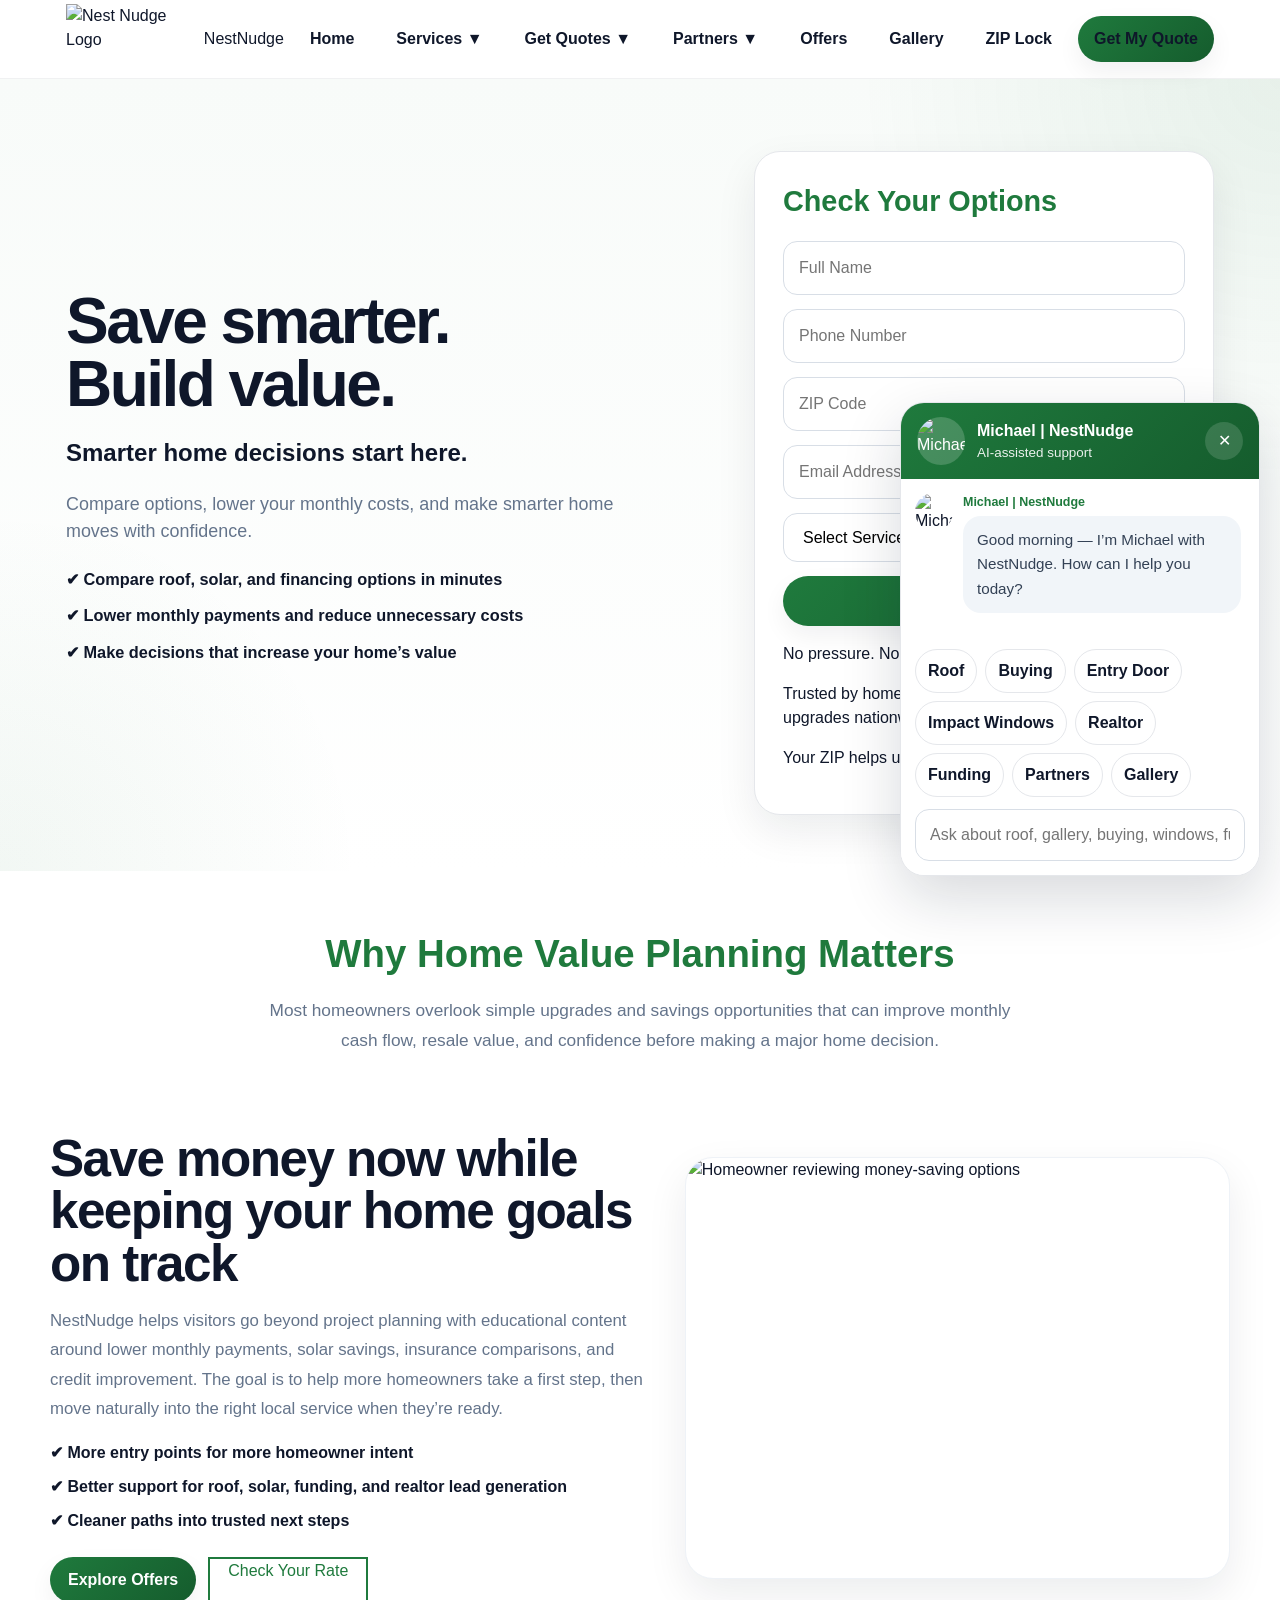
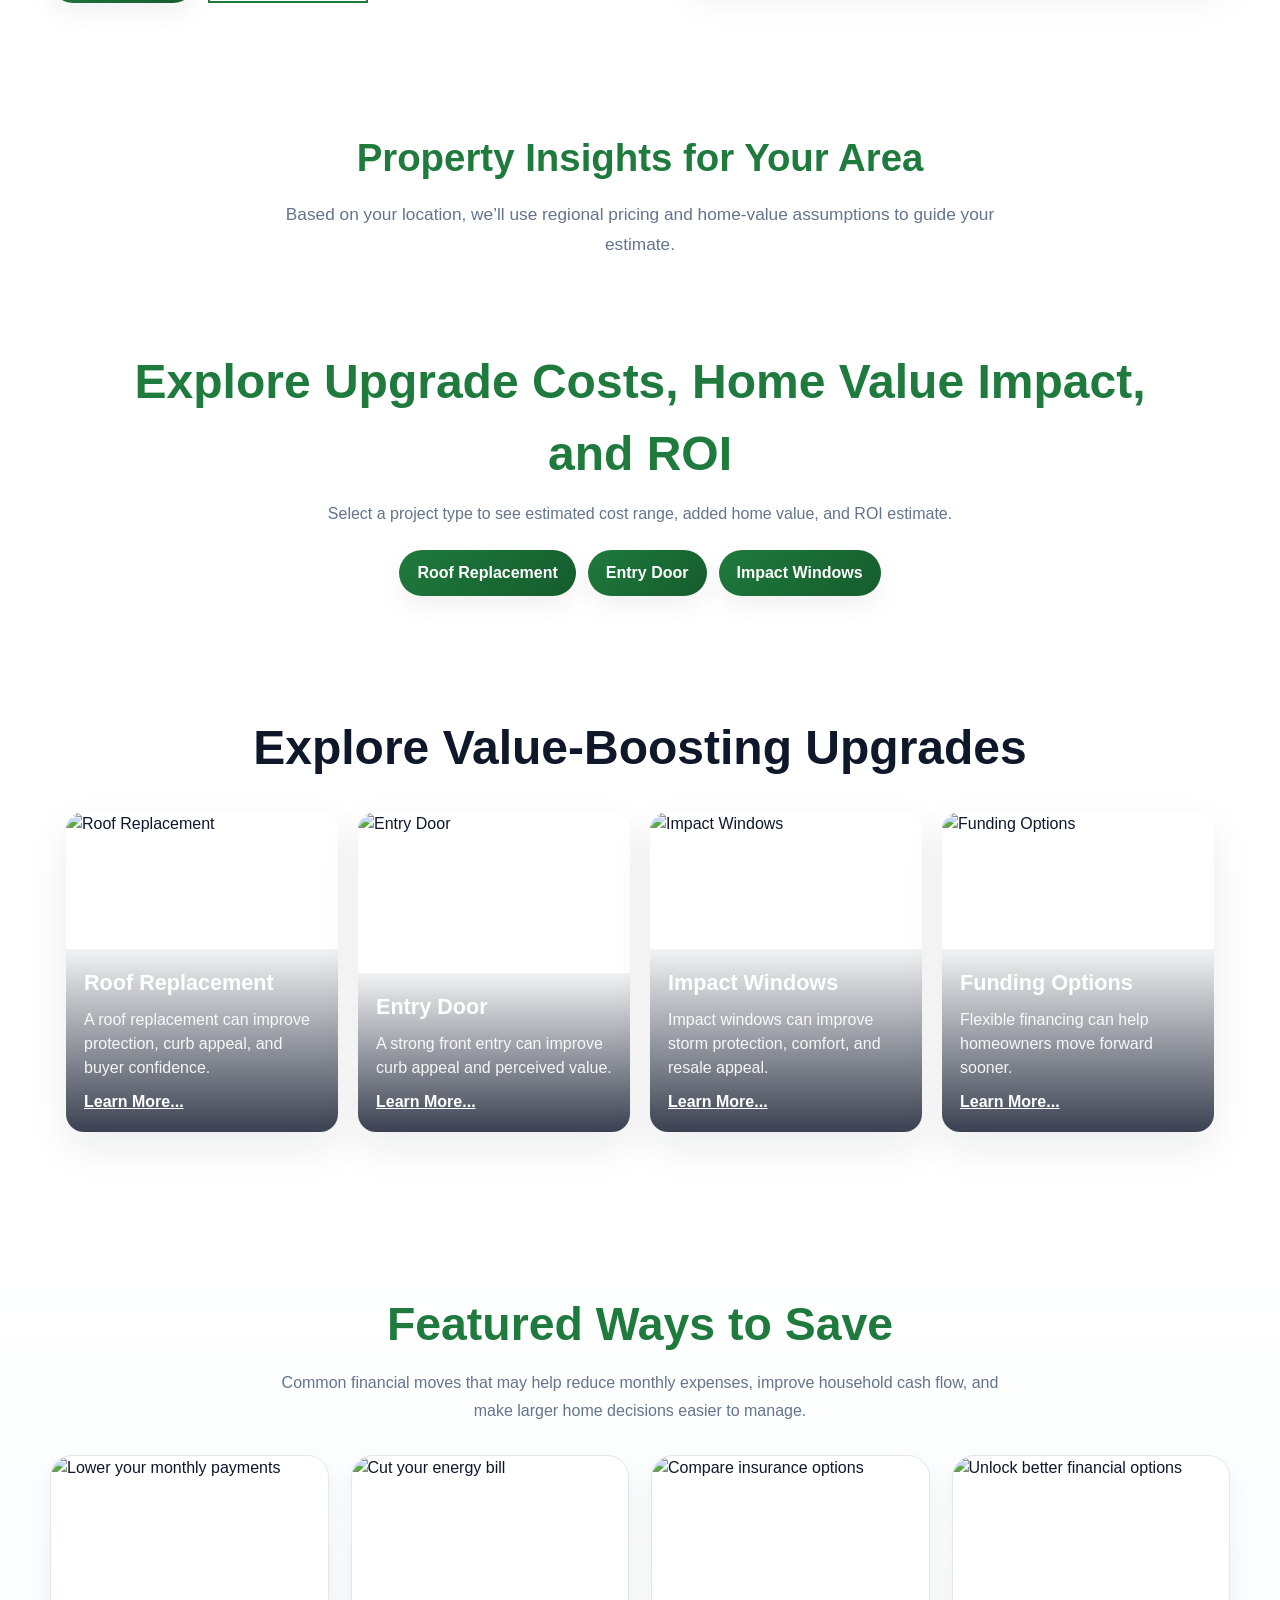
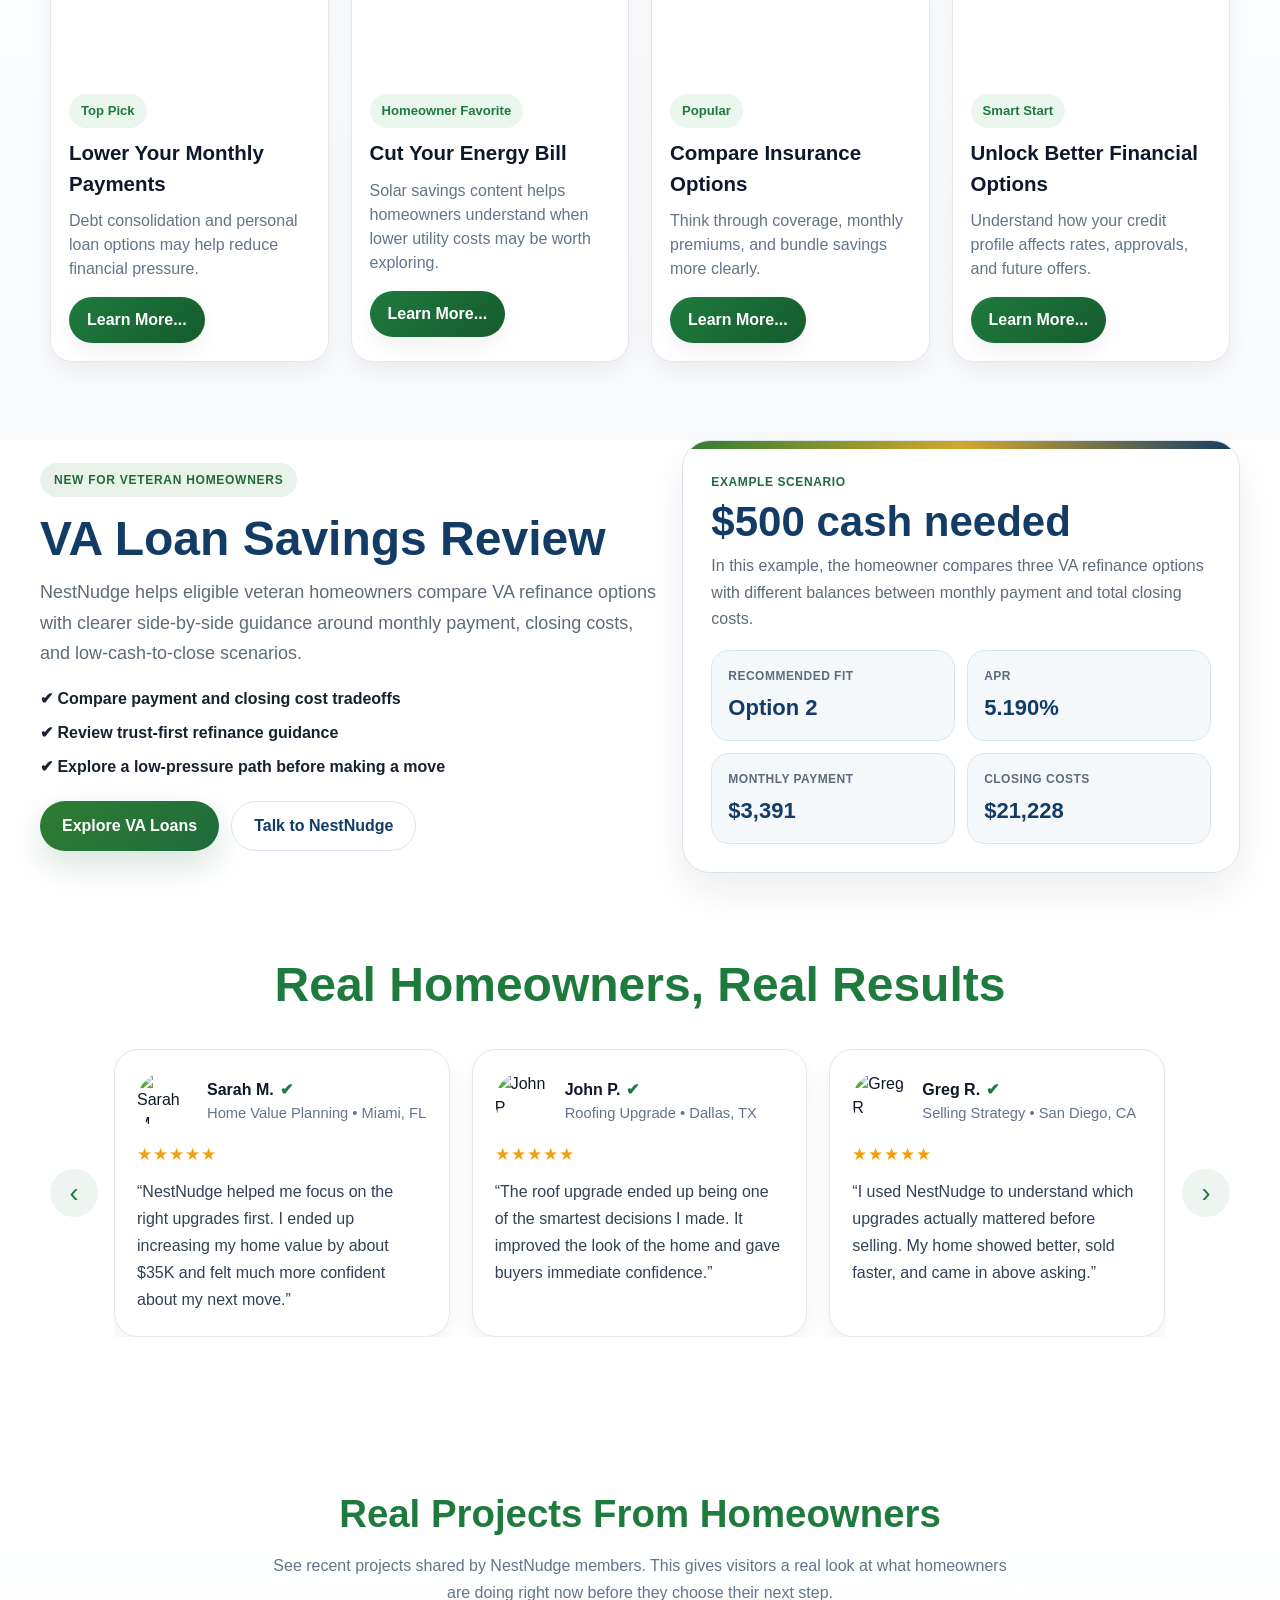
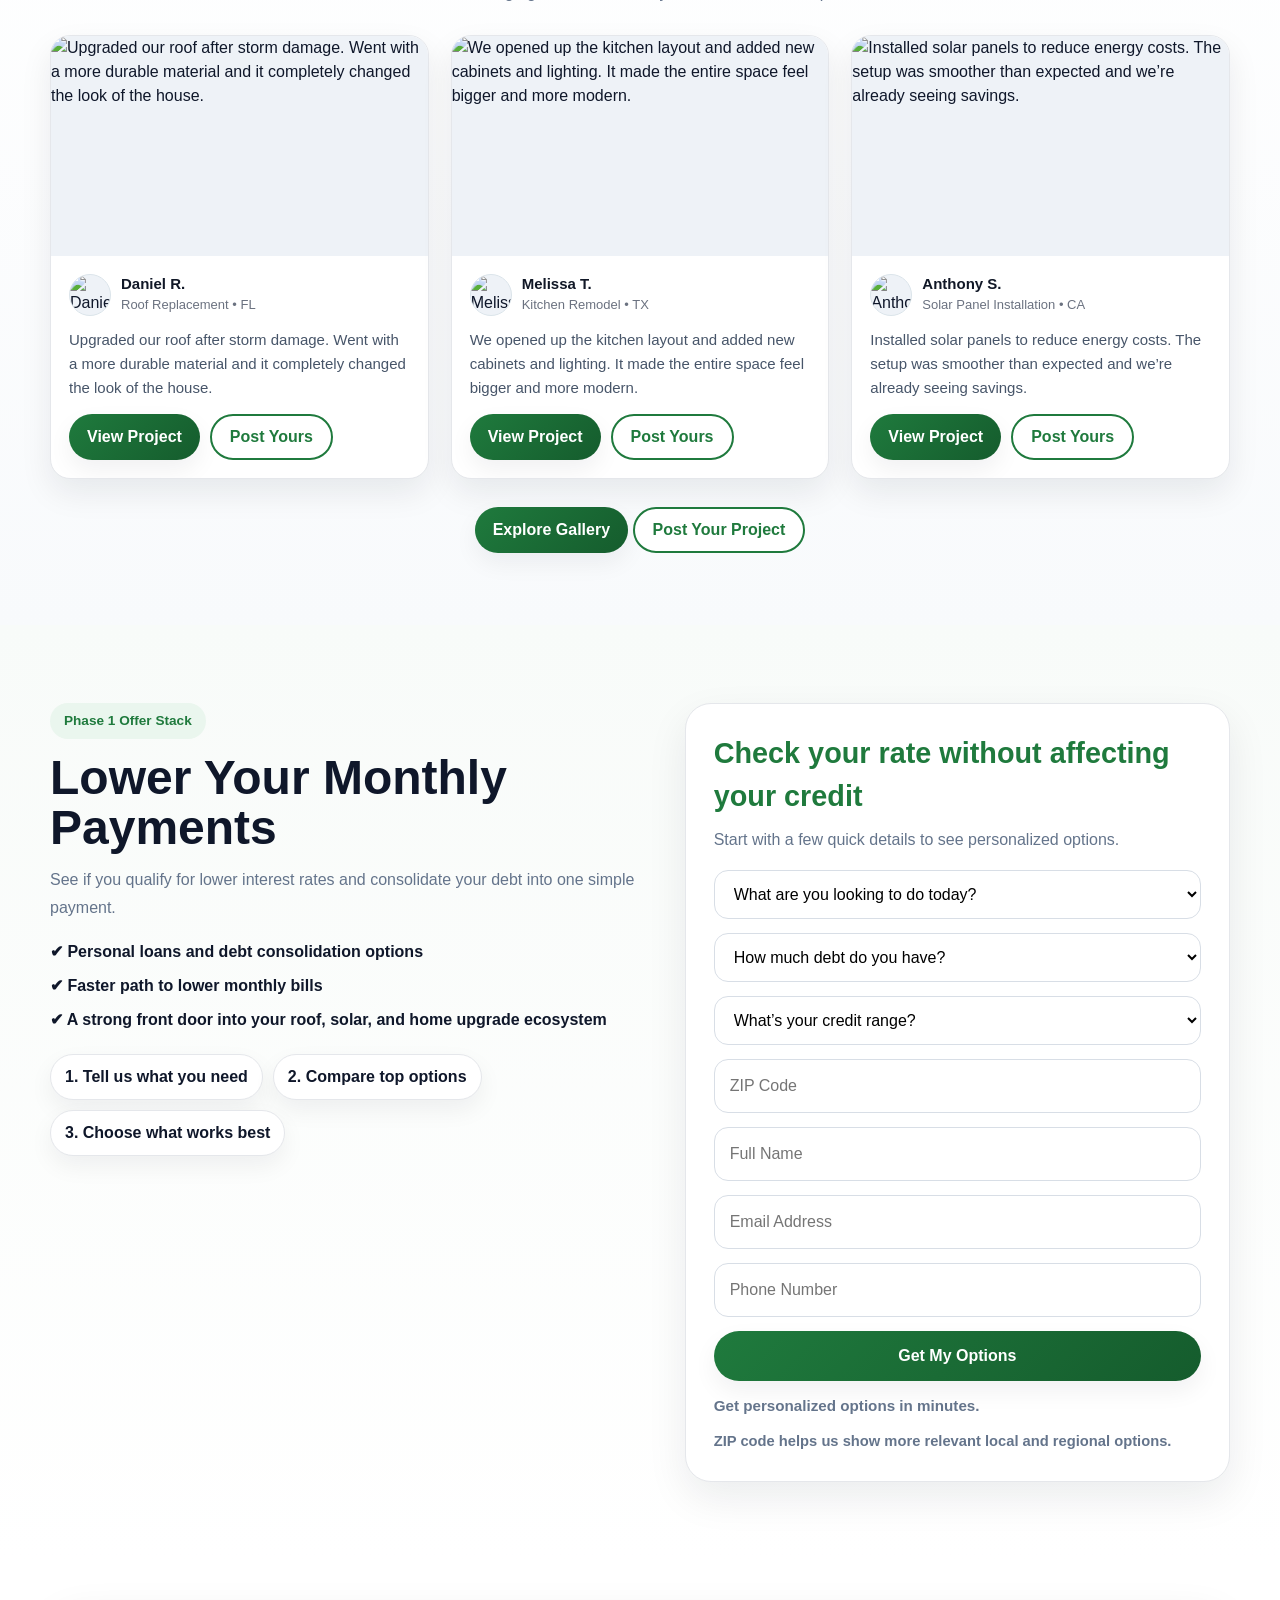
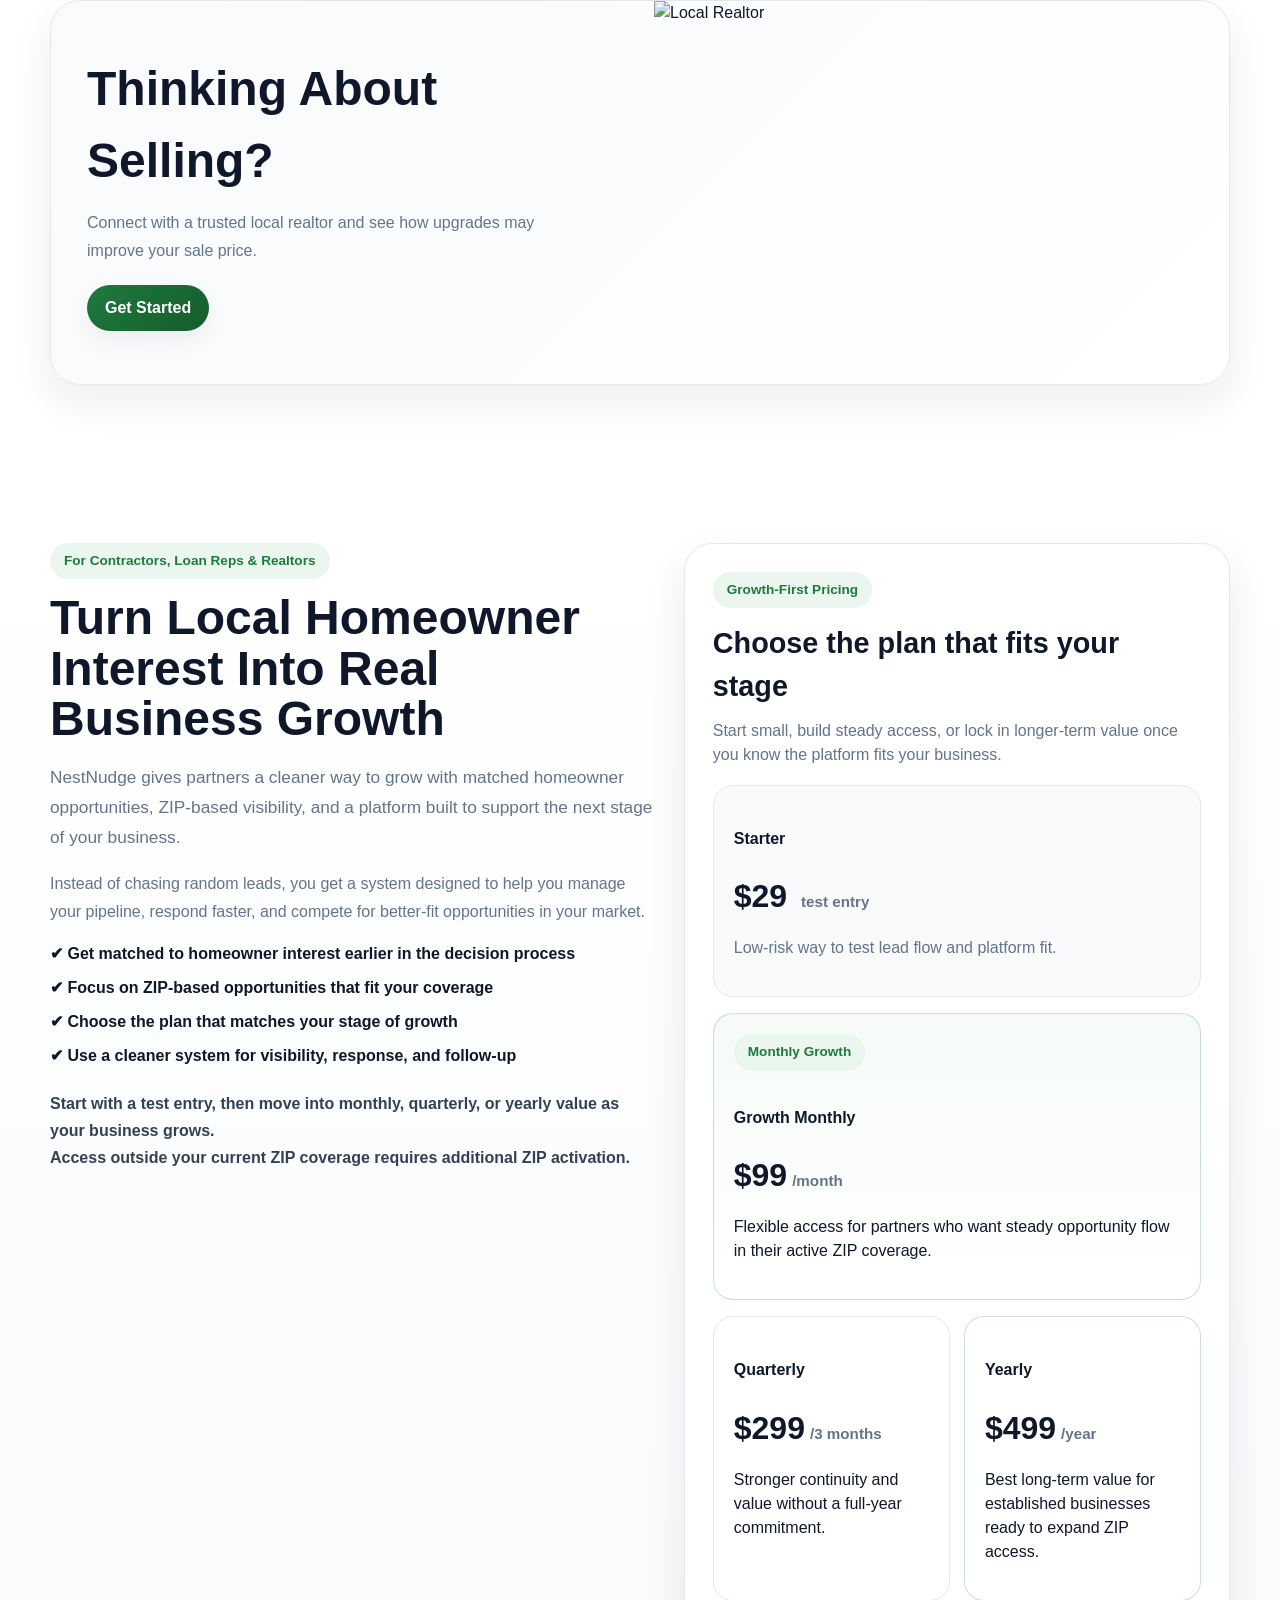
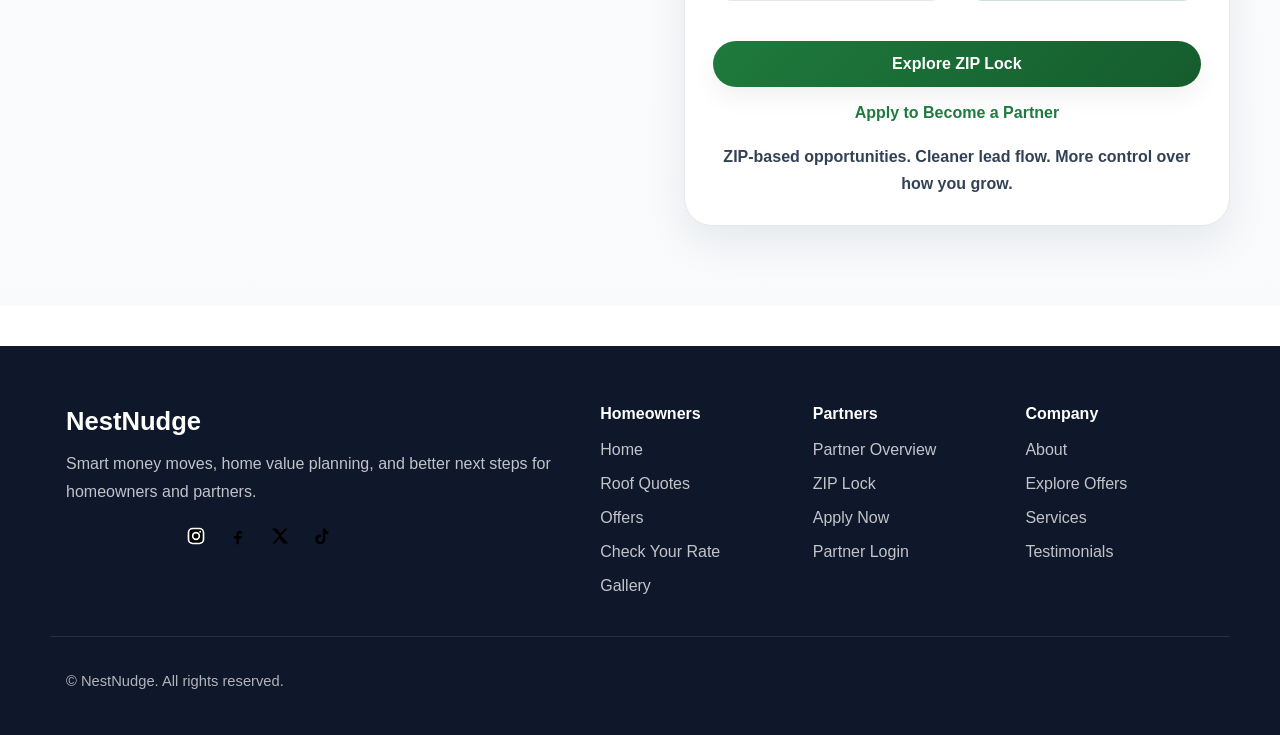
==== commit 18b8ff53: "Update index.html" ====
--- a/index.html
+++ b/index.html
@@ -712,25 +712,7 @@
         Smart money moves, home value planning, and better next steps for homeowners and partners.
       </p>
 
-      <!-- CONTACT -->
-      <div class="nn-contact-row">
-
-        <div class="nn-contact">
-          <svg viewBox="0 0 24 24" fill="currentColor">
-            <path d="M6.6 10.8c1.4 2.7 3.9 5.2 6.6 6.6l2.2-2.2c.3-.3.7-.4 1.1-.3 1.2.4 2.5.6 3.8.6.6 0 1 .4 1 1V21c0 .6-.4 1-1 1C11.8 22 2 12.2 2 2c0-.6.4-1 1-1h3.5c.6 0 1 .4 1 1 0 1.3.2 2.6.6 3.8.1.4 0 .8-.3 1.1l-2.2 2.2z"/>
-          </svg>
-          <a href="tel:19545194075">(954) 519-4075</a>
-        </div>
-
-        <div class="nn-contact">
-          <svg viewBox="0 0 24 24" fill="currentColor">
-            <path d="M20 4H4c-1.1 0-2 .9-2 2v12c0 1.1.9 2 2 2h16c1.1 0 2-.9 2-2V6c0-1.1-.9-2-2-2zm0 4-8 5-8-5V6l8 5 8-5v2z"/>
-          </svg>
-          <a href="mailto:Support@nestnudge.com">Support@nestnudge.com</a>
-        </div>
-
-      </div>
-
+  
       <!-- SOCIALS -->
       <div class="nn-socials">
 
--- a/style.css
+++ b/style.css
@@ -1,120 +1,3256 @@
-/* =====================
-   GLOBAL RESET + BASE
-===================== */
-* {
+:root {
+  --primary: #1f7a3d;
+  --primary-dark: #155c2d;
+  --primary-light: #eaf6ee;
+  --text: #0f172a;
+  --muted: #64748b;
+  --border: #e5e7eb;
+  --bg-soft: #f8fafc;
+  --white: #ffffff;
+  --shadow: 0 16px 40px rgba(15, 23, 42, 0.08);
+  --shadow-soft: 0 10px 24px rgba(15, 23, 42, 0.06);
+  --radius: 20px;
+  --radius-lg: 28px;
+  --container: 1180px;
+}
+
+*,
+*::before,
+*::after {
+  box-sizing: border-box;
+}
+
+html {
+  scroll-behavior: smooth;
+}
+
+body {
+  margin: 0;
+  font-family: Arial, Helvetica, sans-serif;
+  color: var(--text);
+  background: #fff;
+  line-height: 1.5;
+  overflow-x: hidden;
+}
+
+img {
+  max-width: 100%;
+  display: block;
+}
+
+a {
+  color: inherit;
+  text-decoration: none;
+}
+
+button,
+input,
+select,
+textarea {
+  font: inherit;
+}
+
+input,
+select,
+textarea,
+button {
+  max-width: 100%;
+}
+
+/* =========================
+   HEADER / NAV
+========================= */
+
+header {
+  position: sticky;
+  top: 0;
+  z-index: 1100;
+  background: rgba(255, 255, 255, 0.97);
+  backdrop-filter: blur(8px);
+  border-bottom: 1px solid rgba(15, 23, 42, 0.06);
+}
+
+.nav-shell {
+  max-width: var(--container);
+  margin: 0 auto;
+  padding: 0 16px;
+  position: relative;
+}
+
+.main-nav {
+  min-height: 78px;
+  display: flex;
+  align-items: center;
+  justify-content: center;
+  gap: 10px;
+  position: relative;
+}
+
+.nav-toggle {
+  display: none;
+  border: 0;
+  background: transparent;
+  font-size: 1.7rem;
+  line-height: 1;
+  cursor: pointer;
+  padding: 8px 10px;
+  color: var(--text);
+}
+
+.nav-links {
+  display: flex;
+  align-items: center;
+  gap: 10px;
+}
+
+.nav-links > a,
+.dropbtn,
+.cta-button {
+  white-space: nowrap;
+}
+
+.nav-links > a,
+.dropbtn {
+  display: inline-flex;
+  align-items: center;
+  justify-content: center;
+  min-height: 46px;
+  padding: 10px 16px;
+  border-radius: 999px;
+  font-weight: 700;
+  color: var(--text);
+  transition: background 0.2s ease, color 0.2s ease;
+}
+
+.nav-links > a:hover,
+.dropbtn:hover,
+.dropdown:hover > .dropbtn,
+.dropdown:focus-within > .dropbtn {
+  background: var(--primary-light);
+  color: var(--primary);
+}
+
+.dropdown {
+  position: relative;
+}
+
+.dropbtn {
+  border: 0;
+  background: transparent;
+  cursor: pointer;
+}
+
+/* hover bridge */
+.dropdown::after {
+  content: "";
+  position: absolute;
+  left: 0;
+  right: 0;
+  top: 100%;
+  height: 16px;
+}
+
+.dropdown-content {
+  display: block;
+  position: absolute;
+  top: calc(100% + 8px);
+  left: 0;
+  min-width: 240px;
+  background: #fff;
+  border: 1px solid var(--border);
+  border-radius: 18px;
+  box-shadow: var(--shadow);
+  padding: 10px 0;
+  opacity: 0;
+  visibility: hidden;
+  transform: translateY(8px);
+  pointer-events: none;
+  transition: opacity 0.18s ease, transform 0.18s ease, visibility 0.18s ease;
+  z-index: 1200;
+}
+
+.dropdown-content a {
+  display: block;
+  padding: 14px 18px;
+  font-weight: 700;
+  color: var(--text);
+  transition: background 0.18s ease, color 0.18s ease;
+}
+
+.dropdown-content a:hover {
+  background: var(--primary-light);
+  color: var(--primary);
+}
+
+.dropdown:hover .dropdown-content,
+.dropdown:focus-within .dropdown-content,
+.dropdown.open .dropdown-content {
+  opacity: 1;
+  visibility: visible;
+  transform: translateY(0);
+  pointer-events: auto;
+}
+
+.cta-button,
+.cta-btn,
+.offers-intro-btn,
+.featured-offer-btn,
+.gallery-preview-btn,
+.gallery-preview-btn-outline,
+.partners-main-cta,
+.service-learn-more {
+  display: inline-flex;
+  align-items: center;
+  justify-content: center;
+  min-height: 46px;
+  border-radius: 999px;
+  font-weight: 700;
+  transition: transform 0.2s ease, background 0.2s ease, color 0.2s ease, border-color 0.2s ease;
+}
+
+.cta-button,
+.cta-btn,
+.offers-intro-btn,
+.featured-offer-btn,
+.gallery-preview-btn,
+.partners-main-cta {
+  background: linear-gradient(135deg, var(--primary), var(--primary-dark));
+  color: #fff;
+  padding: 0 18px;
+  box-shadow: var(--shadow-soft);
+}
+
+.cta-button:hover,
+.cta-btn:hover,
+.offers-intro-btn:hover,
+.featured-offer-btn:hover,
+.gallery-preview-btn:hover,
+.partners-main-cta:hover {
+  transform: translateY(-1px);
+}
+
+.gallery-preview-btn-outline,
+.offers-intro-btn-outline {
+  background: #fff;
+  color: var(--primary);
+  border: 2px solid var(--primary);
+  padding: 0 18px;
+}
+
+.offers-intro-btn-outline:hover,
+.gallery-preview-btn-outline:hover {
+  background: var(--primary-light);
+}
+
+.service-learn-more {
+  min-height: auto;
+  padding: 0;
+  background: transparent;
+  color: #fff;
+  font-weight: 700;
+  text-decoration: underline;
+  border-radius: 0;
+}
+
+/* =========================
+   HERO
+========================= */
+
+.hero-split {
+  position: relative;
+  overflow: hidden;
+  background: linear-gradient(180deg, #f8fbf9 0%, #ffffff 100%);
+}
+
+.hero-bg {
+  position: absolute;
+  inset: 0;
+  background:
+    radial-gradient(circle at top right, rgba(31, 122, 61, 0.08), transparent 28%),
+    radial-gradient(circle at bottom left, rgba(31, 122, 61, 0.06), transparent 24%);
+  pointer-events: none;
+}
+
+.hero-overlay {
+  position: relative;
+  z-index: 1;
+}
+
+.hero-container {
+  max-width: var(--container);
+  margin: 0 auto;
+  padding: 72px 16px 56px;
+  display: grid;
+  grid-template-columns: 1.1fr 0.9fr;
+  gap: 42px;
+  align-items: center;
+}
+
+.hero-left h1 {
+  font-size: clamp(2.4rem, 5vw, 4.8rem);
+  line-height: 0.98;
+  letter-spacing: -0.04em;
+  margin: 0 0 18px;
+  max-width: 11ch;
+}
+
+.hero-left p {
+  margin: 0 0 22px;
+  font-size: 1.12rem;
+  color: var(--muted);
+  max-width: 58ch;
+}
+
+.hero-benefits {
+  list-style: none;
   margin: 0;
   padding: 0;
-  box-sizing: border-box;
-}
-
-body {
-  font-family: Arial, sans-serif;
-  color: #1a1a1a;
-  line-height: 1.6;
-}
-
-img {
-  max-width: 100%;
-  height: auto;
+}
+
+.hero-benefits li {
+  margin: 0 0 12px;
+  font-size: 1.02rem;
+  font-weight: 700;
+}
+
+.hero-right {
+  display: flex;
+  justify-content: flex-end;
+}
+
+.hero-form {
+  width: 100%;
+  max-width: 460px;
+  background: #fff;
+  border: 1px solid var(--border);
+  border-radius: 26px;
+  padding: 28px;
+  box-shadow: var(--shadow);
+}
+
+.hero-form form {
+  width: 100%;
+}
+
+.hero-form h3 {
+  margin: 0 0 18px;
+  color: var(--primary);
+  font-size: 1.8rem;
+}
+
+.hero-form input,
+.hero-form select,
+.hero-form textarea,
+.loan-form input,
+.loan-form select,
+.loan-form textarea {
+  width: 100%;
+  border: 1px solid #d8dee6;
+  border-radius: 14px;
+  padding: 14px 15px;
+  margin-bottom: 14px;
+  background: #fff;
+  outline: none;
+  transition: border-color 0.2s ease, box-shadow 0.2s ease;
+}
+
+.hero-form input:focus,
+.hero-form select:focus,
+.hero-form textarea:focus,
+.loan-form input:focus,
+.loan-form select:focus,
+.loan-form textarea:focus {
+  border-color: var(--primary);
+  box-shadow: 0 0 0 4px rgba(31, 122, 61, 0.12);
+}
+
+.hero-form button,
+.loan-form button {
+  width: 100%;
+  min-height: 50px;
+  border: 0;
+  border-radius: 999px;
+  background: linear-gradient(135deg, var(--primary), var(--primary-dark));
+  color: #fff;
+  font-weight: 800;
+  cursor: pointer;
+  box-shadow: var(--shadow-soft);
+}
+
+.hero-zip-note,
+.loan-zip-note {
+  margin-top: 12px;
+  font-size: 0.92rem;
+  line-height: 1.55;
+  color: var(--muted);
+  font-weight: 600;
+}
+
+/* =========================
+   SHARED SECTION STYLES
+========================= */
+
+.info-strip,
+.offers-intro-strip,
+.cost-guide-section,
+.services-carousel,
+.featured-offers-home,
+.testimonials,
+.loan-section,
+.selling-section,
+.partners-section {
+  width: 100%;
+}
+
+.info-strip {
+  max-width: 980px;
+  margin: 0 auto;
+  padding: 54px 16px;
+  text-align: center;
+}
+
+.info-strip h2 {
+  margin: 0 0 12px;
+  font-size: clamp(1.9rem, 3vw, 2.8rem);
+  color: var(--primary);
+}
+
+.info-strip p {
+  margin: 0 auto;
+  max-width: 760px;
+  color: var(--muted);
+  font-size: 1.08rem;
+  line-height: 1.75;
+}
+
+/* =========================
+   OFFERS INTRO
+========================= */
+
+.offers-intro-strip {
+  padding: 24px 16px 72px;
+}
+
+.offers-intro-wrap {
+  max-width: var(--container);
+  margin: 0 auto;
+  display: grid;
+  grid-template-columns: 1.05fr 0.95fr;
+  gap: 32px;
+  align-items: center;
+}
+
+.offers-intro-copy h2 {
+  margin: 0 0 16px;
+  font-size: clamp(2rem, 4vw, 3.6rem);
+  line-height: 1.02;
+  letter-spacing: -0.03em;
+}
+
+.offers-intro-copy p {
+  margin: 0 0 18px;
+  color: var(--muted);
+  font-size: 1.05rem;
+  line-height: 1.75;
+}
+
+.offers-intro-copy ul {
+  margin: 0 0 24px;
+  padding-left: 0;
+  list-style: none;
+}
+
+.offers-intro-copy li {
+  margin-bottom: 10px;
+  font-weight: 700;
+}
+
+.offers-intro-actions {
+  display: flex;
+  flex-wrap: wrap;
+  gap: 12px;
+}
+
+.offers-intro-card {
+  background: #fff;
+  border-radius: 28px;
+  overflow: hidden;
+  box-shadow: var(--shadow);
+  border: 1px solid #eef2f7;
+}
+
+.offers-intro-card img {
+  width: 100%;
+  height: 100%;
+  min-height: 420px;
+  object-fit: cover;
+}
+
+/* =========================
+   COST GUIDE
+========================= */
+
+.cost-guide-section {
+  padding: 32px 16px 72px;
+}
+
+.cost-guide-wrap {
+  max-width: 1080px;
+  margin: 0 auto;
+  text-align: center;
+}
+
+.cost-guide-wrap h2 {
+  margin: 0 0 12px;
+  font-size: clamp(2rem, 4vw, 3rem);
+  color: var(--primary);
+}
+
+.cost-guide-wrap > p {
+  margin: 0 auto 24px;
+  max-width: 720px;
+  color: var(--muted);
+}
+
+.upgrade-selector {
+  display: flex;
+  flex-wrap: wrap;
+  justify-content: center;
+  gap: 12px;
+  margin-bottom: 24px;
+}
+
+.upgrade-selector button,
+.conversion-cta button {
+  min-height: 46px;
+  padding: 0 18px;
+  border-radius: 999px;
+  border: 0;
+  font-weight: 700;
+  cursor: pointer;
+  background: linear-gradient(135deg, var(--primary), var(--primary-dark));
+  color: #fff;
+  box-shadow: var(--shadow-soft);
+}
+
+.results-panel {
+  margin-top: 10px;
+  background: #fff;
+  border: 1px solid var(--border);
+  border-radius: 28px;
+  padding: 28px;
+  box-shadow: var(--shadow);
+}
+
+.results-panel h3 {
+  margin-top: 0;
+}
+
+.results-grid {
+  display: grid;
+  grid-template-columns: repeat(3, minmax(0, 1fr));
+  gap: 16px;
+  margin: 20px 0 26px;
+}
+
+.result-box {
+  background: var(--bg-soft);
+  border: 1px solid #e8edf3;
+  border-radius: 18px;
+  padding: 20px;
+}
+
+.result-box .label {
   display: block;
-}
-
-/* =====================
-   CONTAINERS (CRITICAL FIX)
-===================== */
-section {
-  padding: 60px 20px;
-}
-
-.hero-container,
-.main-nav,
-.loan-container,
-.partners-container,
-.footer-inner,
-.services-grid-home,
-.featured-offers-grid,
-.gallery-preview-grid {
-  max-width: 1200px;
-  margin: auto;
-}
-
-/* =====================
-   NAVIGATION (FIXED)
-===================== */
-.main-nav {
-  display: flex;
-  justify-content: space-between;
+  margin-bottom: 8px;
+  color: var(--muted);
+  font-size: 0.95rem;
+  font-weight: 700;
+}
+
+.result-box strong {
+  font-size: 1.2rem;
+  color: var(--text);
+}
+
+.graph-container {
+  display: flex;
+  align-items: end;
+  justify-content: center;
+  gap: 30px;
+  min-height: 220px;
+  margin: 22px 0;
+}
+
+.bar {
+  width: 120px;
+  border-radius: 18px 18px 0 0;
+  display: flex;
+  align-items: flex-end;
+  justify-content: center;
+  padding: 12px;
+  color: #fff;
+  font-weight: 700;
+  text-align: center;
+}
+
+.current-bar {
+  background: #334155;
+}
+
+.new-bar {
+  background: linear-gradient(180deg, var(--primary), var(--primary-dark));
+}
+
+#currentValue,
+#newValue,
+#valueGain {
+  margin: 10px 0;
+}
+
+.conversion-cta {
+  display: flex;
+  flex-wrap: wrap;
+  justify-content: center;
+  gap: 12px;
+  margin-top: 20px;
+}
+
+/* =========================
+   SERVICES
+========================= */
+
+.services-carousel {
+  padding: 20px 0 80px;
+}
+
+.services-carousel h2 {
+  text-align: center;
+  margin: 0 0 28px;
+  font-size: clamp(2rem, 4vw, 3rem);
+}
+
+.services-grid-home {
+  max-width: var(--container);
+  margin: 0 auto;
+  padding: 0 16px;
+  display: grid;
+  grid-template-columns: repeat(4, minmax(0, 1fr));
+  gap: 20px;
+}
+
+.service-card {
+  position: relative;
+  overflow: hidden;
+  border-radius: 18px;
+  box-shadow: var(--shadow);
+  background: #fff;
+  cursor: pointer;
+  min-height: 320px;
+}
+
+.service-card img {
+  width: 100%;
+  height: 320px;
+  object-fit: cover;
+  object-position: center;
+}
+
+.overlay {
+  position: absolute;
+  inset: auto 0 0 0;
+  padding: 18px;
+  background: linear-gradient(180deg, rgba(15, 23, 42, 0.05) 0%, rgba(15, 23, 42, 0.82) 100%);
+  color: #fff;
+}
+
+.overlay h3 {
+  margin: 0 0 8px;
+  font-size: 1.35rem;
+}
+
+.overlay p {
+  margin: 0 0 10px;
+  color: rgba(255, 255, 255, 0.92);
+}
+
+/* =========================
+   FEATURED OFFERS
+========================= */
+
+.featured-offers-home {
+  padding: 78px 16px;
+  background: linear-gradient(180deg, #ffffff 0%, #f8fafc 100%);
+}
+
+.featured-offers-inner {
+  max-width: var(--container);
+  margin: 0 auto;
+}
+
+.featured-offers-heading {
+  text-align: center;
+  max-width: 760px;
+  margin: 0 auto 30px;
+}
+
+.featured-offers-heading h2 {
+  color: var(--primary);
+  margin: 0 0 10px;
+  font-size: clamp(2rem, 4vw, 2.9rem);
+}
+
+.featured-offers-heading p {
+  color: var(--muted);
+  line-height: 1.75;
+  margin: 0;
+}
+
+.featured-offers-grid {
+  display: grid;
+  grid-template-columns: repeat(4, minmax(0, 1fr));
+  gap: 22px;
+}
+
+.featured-offer-card {
+  background: #fff;
+  border: 1px solid var(--border);
+  border-radius: 22px;
+  overflow: hidden;
+  box-shadow: var(--shadow-soft);
+  display: flex;
+  flex-direction: column;
+}
+
+.featured-offer-card img {
+  width: 100%;
+  height: 220px;
+  object-fit: cover;
+}
+
+.featured-offer-content {
+  padding: 18px;
+}
+
+.featured-offer-label {
+  display: inline-flex;
+  padding: 7px 12px;
+  border-radius: 999px;
+  background: var(--primary-light);
+  color: var(--primary);
+  font-size: 0.82rem;
+  font-weight: 800;
+  margin-bottom: 10px;
+}
+
+.featured-offer-content h3 {
+  margin: 0 0 10px;
+  font-size: 1.28rem;
+}
+
+.featured-offer-content p {
+  margin: 0 0 16px;
+  color: var(--muted);
+}
+
+/* =========================
+   TESTIMONIALS
+========================= */
+
+.testimonials {
+  padding: 76px 16px;
+}
+
+.testimonials h2 {
+  text-align: center;
+  margin: 0 0 28px;
+  font-size: clamp(2rem, 4vw, 3rem);
+  color: var(--primary);
+}
+
+.testimonial-carousel-wrap {
+  max-width: var(--container);
+  margin: 0 auto;
+  display: grid;
+  grid-template-columns: auto 1fr auto;
+  gap: 16px;
   align-items: center;
 }
 
-.nav-links {
-  display: flex;
-  gap: 20px;
-}
-
-.nav-links a {
-  text-decoration: none;
-  color: #333;
-}
-
-.nav-toggle {
+.testimonial-nav {
+  width: 48px;
+  height: 48px;
+  border-radius: 50%;
+  border: 0;
+  background: #eef5f0;
+  color: var(--primary);
+  font-size: 1.7rem;
+  cursor: pointer;
+}
+
+.testimonial-carousel {
+  display: grid;
+  grid-auto-flow: column;
+  grid-auto-columns: calc(33.333% - 15px);
+  gap: 22px;
+  overflow-x: auto;
+  scroll-behavior: smooth;
+  scrollbar-width: none;
+}
+
+.testimonial-carousel::-webkit-scrollbar {
   display: none;
 }
 
-/* =====================
-   HERO FIX
-===================== */
-.hero-container {
-  display: flex;
-  gap: 40px;
+.testimonial-card {
+  background: #fff;
+  border: 1px solid var(--border);
+  border-radius: 24px;
+  padding: 22px;
+  box-shadow: var(--shadow-soft);
+}
+
+.testimonial-header {
+  display: flex;
   align-items: center;
-}
-
-.hero-left,
-.hero-right {
-  flex: 1;
-}
-
-/* =====================
-   GRID SYSTEM FIX (BIGGEST ISSUE)
-===================== */
-.services-grid-home,
-.featured-offers-grid,
+  gap: 12px;
+  margin-bottom: 12px;
+}
+
+.testimonial-header img {
+  width: 58px;
+  height: 58px;
+  border-radius: 50%;
+  object-fit: cover;
+}
+
+.testimonial-name {
+  font-weight: 800;
+}
+
+.verified {
+  margin-left: 6px;
+  color: var(--primary);
+}
+
+.testimonial-service {
+  color: var(--muted);
+  font-size: 0.92rem;
+}
+
+.testimonial-stars {
+  color: #f59e0b;
+  margin-bottom: 10px;
+  font-size: 1.05rem;
+  letter-spacing: 1px;
+}
+
+.testimonial-review {
+  margin: 0;
+  color: #334155;
+  line-height: 1.7;
+}
+
+/* =========================
+   GALLERY PREVIEW
+========================= */
+
+.gallery-preview-section {
+  padding: 72px 20px;
+  background: linear-gradient(180deg, #ffffff 0%, #f8fafc 100%);
+}
+
+.gallery-preview-inner {
+  max-width: var(--container);
+  margin: 0 auto;
+}
+
+.gallery-preview-heading {
+  text-align: center;
+  max-width: 760px;
+  margin: 0 auto 28px;
+}
+
+.gallery-preview-heading h2 {
+  color: var(--primary);
+  margin: 0 0 10px;
+  font-size: clamp(1.9rem, 3vw, 2.8rem);
+}
+
+.gallery-preview-heading p {
+  color: #64748b;
+  line-height: 1.7;
+  margin: 0;
+}
+
 .gallery-preview-grid {
   display: grid;
-  grid-template-columns: repeat(3, 1fr);
-  gap: 25px;
-}
-
-/* =====================
-   CARD FIX
-===================== */
-.service-card,
-.featured-offer-card,
+  grid-template-columns: repeat(3, minmax(0, 1fr));
+  gap: 22px;
+}
+
 .gallery-preview-card {
   background: #fff;
-  border-radius: 12px;
+  border: 1px solid #e5e7eb;
+  border-radius: 20px;
   overflow: hidden;
-}
-
-/* =====================
-   FORMS FIX
-===================== */
-input, select, button {
+  box-shadow: 0 14px 32px rgba(15, 23, 42, 0.08);
+  transition: transform 0.2s ease, box-shadow 0.2s ease;
+}
+
+.gallery-preview-card:hover {
+  transform: translateY(-4px);
+  box-shadow: 0 20px 36px rgba(15, 23, 42, 0.1);
+}
+
+.gallery-preview-image {
   width: 100%;
-  padding: 10px;
+  height: 220px;
+  object-fit: cover;
+  object-position: center;
+  background: #eef2f7;
+}
+
+.gallery-preview-content {
+  padding: 18px;
+}
+
+.gallery-preview-top {
+  display: flex;
+  align-items: center;
+  gap: 10px;
+  margin-bottom: 12px;
+}
+
+.gallery-preview-avatar {
+  width: 42px;
+  height: 42px;
+  min-width: 42px;
+  border-radius: 50%;
+  object-fit: cover;
+  background: #eef2f7;
+  border: 1px solid #dbe4ea;
+}
+
+.gallery-preview-name {
+  font-weight: 700;
+  color: #111827;
+  font-size: 15px;
+  line-height: 1.2;
+}
+
+.gallery-preview-meta {
+  font-size: 13px;
+  color: #6b7280;
+  margin-top: 2px;
+}
+
+.gallery-preview-text {
+  color: #475569;
+  font-size: 15px;
+  line-height: 1.6;
+  margin: 0 0 14px;
+}
+
+.gallery-preview-actions {
+  display: flex;
+  flex-wrap: wrap;
+  gap: 10px;
+}
+
+.gallery-preview-footer {
+  text-align: center;
+  margin-top: 28px;
+}
+
+.gallery-loading {
+  text-align: center;
+  color: #64748b;
+  padding: 24px 0;
+}
+
+/* =========================
+   LOAN SECTION
+========================= */
+
+.loan-section {
+  padding: 78px 16px;
+  background: linear-gradient(180deg, #f8fbf9 0%, #ffffff 100%);
+}
+
+.loan-container {
+  max-width: var(--container);
+  margin: 0 auto;
+  display: grid;
+  grid-template-columns: 1.05fr 0.95fr;
+  gap: 32px;
+  align-items: start;
+}
+
+.loan-text h2 {
+  margin: 0 0 12px;
+  font-size: clamp(2rem, 4vw, 3rem);
+  line-height: 1.05;
+}
+
+.loan-text p {
+  color: var(--muted);
+  margin: 0 0 18px;
+  line-height: 1.75;
+}
+
+.loan-highlight-badge,
+.partners-badge,
+.pricing-kicker,
+.plan-label {
+  display: inline-flex;
+  padding: 8px 14px;
+  border-radius: 999px;
+  background: var(--primary-light);
+  color: var(--primary);
+  font-weight: 800;
+  font-size: 0.85rem;
+  margin-bottom: 14px;
+}
+
+.loan-text ul,
+.partners-benefits {
+  list-style: none;
+  padding: 0;
+  margin: 0 0 22px;
+}
+
+.loan-text li,
+.partners-benefits li {
   margin-bottom: 10px;
-}
-
-/* =====================
-   CHAT + POPUP FIX
-===================== */
+  font-weight: 700;
+}
+
+.loan-mini-steps {
+  display: flex;
+  flex-wrap: wrap;
+  gap: 10px;
+}
+
+.loan-mini-step {
+  background: #fff;
+  border: 1px solid var(--border);
+  border-radius: 999px;
+  padding: 10px 14px;
+  font-weight: 700;
+  box-shadow: var(--shadow-soft);
+}
+
+.loan-form {
+  width: 100%;
+  background: #fff;
+  border: 1px solid var(--border);
+  border-radius: 26px;
+  padding: 28px;
+  box-shadow: var(--shadow);
+}
+
+.loan-form h3 {
+  margin: 0 0 10px;
+  font-size: 1.8rem;
+  color: var(--primary);
+}
+
+.loan-form p {
+  margin: 0 0 18px;
+  color: var(--muted);
+}
+
+.loan-trust-note {
+  margin-top: 14px;
+  color: var(--muted);
+  font-size: 0.95rem;
+  font-weight: 700;
+}
+
+/* =========================
+   SELLING SECTION
+========================= */
+
+.selling-section {
+  padding: 40px 16px 78px;
+}
+
+.selling-container {
+  max-width: var(--container);
+  margin: 0 auto;
+  display: grid;
+  grid-template-columns: 1fr 1fr;
+  gap: 28px;
+  align-items: center;
+  background: linear-gradient(135deg, #f8fafc, #ffffff);
+  border: 1px solid var(--border);
+  border-radius: 30px;
+  overflow: hidden;
+  box-shadow: var(--shadow);
+}
+
+.selling-text {
+  padding: 36px;
+}
+
+.selling-text h2 {
+  margin: 0 0 12px;
+  font-size: clamp(2rem, 4vw, 3rem);
+}
+
+.selling-text p {
+  margin: 0 0 20px;
+  color: var(--muted);
+  line-height: 1.75;
+}
+
+.selling-image img {
+  width: 100%;
+  height: 100%;
+  min-height: 340px;
+  object-fit: cover;
+}
+
+/* =========================
+   PARTNERS
+========================= */
+
+.partners-section {
+  padding: 80px 16px;
+  background: linear-gradient(180deg, #ffffff 0%, #f8fafc 100%);
+}
+
+.partners-container {
+  max-width: var(--container);
+  margin: 0 auto;
+  display: grid;
+  grid-template-columns: 1.05fr 0.95fr;
+  gap: 30px;
+  align-items: start;
+}
+
+.partners-copy h2 {
+  margin: 0 0 14px;
+  font-size: clamp(2rem, 4vw, 3rem);
+  line-height: 1.05;
+}
+
+.partners-lead {
+  font-size: 1.08rem;
+  color: #334155;
+  line-height: 1.7;
+}
+
+.partners-copy p {
+  color: var(--muted);
+  line-height: 1.75;
+}
+
+.partners-trust-line,
+.partners-microcopy,
+.zip-access-note {
+  color: #334155;
+  font-weight: 700;
+  line-height: 1.7;
+}
+
+.partners-pricing-card {
+  width: 100%;
+  background: #fff;
+  border: 1px solid var(--border);
+  border-radius: 28px;
+  padding: 28px;
+  box-shadow: var(--shadow);
+}
+
+.partners-pricing-top h3 {
+  margin: 0 0 10px;
+  font-size: 1.8rem;
+}
+
+.partners-pricing-top p {
+  margin: 0 0 18px;
+  color: var(--muted);
+}
+
+.trial-box,
+.partner-plan,
+.compact-plan {
+  border: 1px solid var(--border);
+  border-radius: 20px;
+  padding: 20px;
+  background: #fff;
+}
+
+.trial-box {
+  margin-bottom: 16px;
+  background: #f8fafc;
+}
+
+.partner-plan {
+  margin-bottom: 16px;
+}
+
+.featured-plan {
+  background: linear-gradient(180deg, #f6fbf7 0%, #ffffff 100%);
+  border-color: rgba(31, 122, 61, 0.22);
+}
+
+.partner-plan-row {
+  display: grid;
+  grid-template-columns: repeat(2, minmax(0, 1fr));
+  gap: 14px;
+  margin-bottom: 18px;
+}
+
+.best-value-plan {
+  border-color: rgba(31, 122, 61, 0.22);
+}
+
+.partner-price,
+.trial-price {
+  margin: 8px 0 10px;
+  font-size: 2rem;
+  font-weight: 900;
+  color: var(--text);
+}
+
+.partner-price span,
+.trial-price span {
+  font-size: 0.95rem;
+  font-weight: 700;
+  color: var(--muted);
+  margin-left: 5px;
+}
+
+.trial-note {
+  color: var(--muted);
+}
+
+.partners-main-cta {
+  width: 100%;
+  margin-top: 6px;
+}
+
+.partners-secondary-link {
+  display: block;
+  text-align: center;
+  margin-top: 14px;
+  font-weight: 800;
+  color: var(--primary);
+}
+
+.partners-microcopy {
+  margin-top: 18px;
+  text-align: center;
+}
+
+/* =========================
+   CHAT WIDGET
+========================= */
+
 #chatWidget {
   position: fixed;
-  bottom: 20px;
   right: 20px;
-  width: 320px;
-  z-index: 9999;
+  bottom: 24px;
+  width: 360px;
+  max-width: calc(100vw - 24px);
+  background: #fff;
+  border: 1px solid var(--border);
+  border-radius: 24px;
+  box-shadow: 0 22px 60px rgba(15, 23, 42, 0.16);
+  overflow: hidden;
+  z-index: 1400;
+}
+
+#chatWidget.chat-hidden {
+  display: none;
+}
+
+#chatHeader {
+  display: flex;
+  align-items: center;
+  justify-content: space-between;
+  gap: 12px;
+  padding: 14px 16px;
+  background: linear-gradient(135deg, var(--primary), var(--primary-dark));
+  color: #fff;
+}
+
+.chat-header-agent {
+  display: flex;
+  align-items: center;
+  gap: 12px;
+}
+
+.chat-agent-avatar {
+  width: 48px;
+  height: 48px;
+  border-radius: 50%;
+  object-fit: cover;
+  background: rgba(255,255,255,0.18);
+}
+
+.chat-agent-name {
+  display: block;
+  font-weight: 800;
+}
+
+.chat-agent-status {
+  display: block;
+  font-size: 0.84rem;
+  opacity: 0.9;
+}
+
+#chatCloseBtn {
+  border: 0;
+  background: rgba(255,255,255,0.14);
+  color: #fff;
+  width: 38px;
+  height: 38px;
+  border-radius: 50%;
+  cursor: pointer;
+  font-size: 1rem;
+}
+
+#chatBox {
+  padding: 14px;
+  background: #fff;
+}
+
+#chatMessages {
+  max-height: 310px;
+  overflow-y: auto;
+  padding-right: 4px;
+  margin-bottom: 12px;
+}
+
+.chat-message-row {
+  display: flex;
+  gap: 10px;
+  margin-bottom: 14px;
+}
+
+.message-avatar {
+  width: 38px;
+  height: 38px;
+  border-radius: 50%;
+  object-fit: cover;
+}
+
+.message-stack {
+  flex: 1;
+}
+
+.message-meta {
+  font-size: 0.78rem;
+  font-weight: 800;
+  color: var(--primary);
+  margin-bottom: 4px;
+}
+
+.bot,
+.user {
+  margin: 0 0 10px;
+  padding: 12px 14px;
+  border-radius: 18px;
+  line-height: 1.6;
+  font-size: 0.95rem;
+}
+
+.bot {
+  background: #f1f5f9;
+  color: #334155;
+}
+
+.user {
+  background: var(--primary-light);
+  color: var(--primary-dark);
+  margin-left: auto;
+  max-width: 88%;
+}
+
+.chat-quick-actions {
+  display: flex;
+  flex-wrap: wrap;
+  gap: 8px;
+  margin-bottom: 12px;
+}
+
+.chat-quick-actions button {
+  border: 1px solid var(--border);
+  background: #fff;
+  color: var(--text);
+  border-radius: 999px;
+  padding: 9px 12px;
+  cursor: pointer;
+  font-weight: 700;
+}
+
+#chatInput {
+  width: 100%;
+  border: 1px solid #d8dee6;
+  border-radius: 14px;
+  padding: 13px 14px;
+  outline: none;
+}
+
+#chatInput:focus {
+  border-color: var(--primary);
+  box-shadow: 0 0 0 4px rgba(31, 122, 61, 0.12);
+}
+
+#chatReopen {
+  position: fixed;
+  right: 20px;
+  bottom: 24px;
+  display: none;
+  align-items: center;
+  gap: 12px;
+  border: 0;
+  background: #fff;
+  border-radius: 999px;
+  padding: 12px 16px 12px 12px;
+  box-shadow: 0 18px 42px rgba(15, 23, 42, 0.15);
+  cursor: pointer;
+  z-index: 1390;
+}
+
+#chatReopen.show-chat-bubble {
+  display: inline-flex;
+}
+
+.chat-reopen-avatar {
+  width: 46px;
+  height: 46px;
+  border-radius: 50%;
+  object-fit: cover;
+}
+
+.chat-reopen-text strong {
+  display: block;
+  font-size: 0.95rem;
+}
+
+.chat-reopen-text small {
+  display: block;
+  color: var(--muted);
+  font-size: 0.8rem;
+}
+
+/* =========================
+   FOOTER
+========================= */
+
+.site-footer {
+  background: #0f172a;
+  color: rgba(255,255,255,0.9);
+  margin-top: 40px;
+}
+
+.footer-inner {
+  max-width: var(--container);
+  margin: 0 auto;
+  padding: 56px 16px 28px;
+  display: grid;
+  grid-template-columns: 0.9fr 1.1fr;
+  gap: 32px;
+}
+
+.footer-brand h3 {
+  margin: 0 0 10px;
+  font-size: 1.6rem;
+  color: #fff;
+}
+
+.footer-brand p {
+  margin: 0;
+  line-height: 1.75;
+  color: rgba(255,255,255,0.74);
+}
+
+.footer-links {
+  display: grid;
+  grid-template-columns: repeat(3, minmax(0, 1fr));
+  gap: 24px;
+}
+
+.footer-column h4 {
+  margin: 0 0 12px;
+  color: #fff;
+  font-size: 1rem;
+}
+
+.footer-column a {
+  display: block;
+  margin-bottom: 10px;
+  color: rgba(255,255,255,0.75);
+}
+
+.footer-column a:hover {
+  color: #fff;
+}
+
+.footer-bottom {
+  border-top: 1px solid rgba(255,255,255,0.1);
+  max-width: var(--container);
+  margin: 0 auto;
+  padding: 18px 16px 28px;
+  color: rgba(255,255,255,0.68);
+  font-size: 0.92rem;
+}
+
+/* =========================
+   RESPONSIVE
+========================= */
+
+@media (max-width: 1100px) {
+  .services-grid-home,
+  .featured-offers-grid {
+    grid-template-columns: repeat(2, minmax(0, 1fr));
+  }
+
+  .gallery-preview-grid {
+    grid-template-columns: repeat(2, minmax(0, 1fr));
+  }
+
+  .testimonial-carousel {
+    grid-auto-columns: calc(50% - 11px);
+  }
+}
+
+@media (max-width: 980px) {
+  .main-nav {
+    justify-content: space-between;
+  }
+
+  .nav-toggle {
+    display: inline-flex;
+    align-items: center;
+    justify-content: center;
+  }
+
+  .nav-links {
+    display: none;
+    position: absolute;
+    top: 100%;
+    left: 16px;
+    right: 16px;
+    background: #fff;
+    border: 1px solid var(--border);
+    border-radius: 20px;
+    box-shadow: 0 18px 40px rgba(15, 23, 42, 0.1);
+    padding: 14px;
+    flex-direction: column;
+    align-items: stretch;
+    gap: 6px;
+  }
+
+  .nav-links.open {
+    display: flex;
+  }
+
+  .nav-links > a,
+  .dropbtn,
+  .cta-button {
+    width: 100%;
+    justify-content: space-between;
+  }
+
+  .dropdown {
+    width: 100%;
+  }
+
+  .dropdown::after {
+    display: none;
+  }
+
+  .dropdown-content {
+    position: static;
+    min-width: 100%;
+    display: none;
+    opacity: 1;
+    visibility: visible;
+    transform: none;
+    pointer-events: auto;
+    margin-top: 8px;
+    box-shadow: none;
+  }
+
+  .dropdown.open .dropdown-content {
+    display: block;
+  }
+
+  .hero-container,
+  .offers-intro-wrap,
+  .loan-container,
+  .partners-container,
+  .selling-container,
+  .footer-inner {
+    grid-template-columns: 1fr;
+  }
+
+  .hero-right {
+    justify-content: flex-start;
+  }
+
+  .offers-intro-card img,
+  .selling-image img {
+    min-height: 300px;
+  }
+
+  .footer-links {
+    grid-template-columns: repeat(2, minmax(0, 1fr));
+  }
+}
+
+@media (max-width: 768px) {
+  .hero-container,
+  .loan-container,
+  .offers-intro-wrap,
+  .partners-container {
+    gap: 24px;
+  }
+
+  .hero-container {
+    padding-top: 48px;
+    padding-bottom: 42px;
+  }
+
+  .hero-form,
+  .loan-form,
+  .partners-pricing-card {
+    padding: 22px;
+    border-radius: 22px;
+  }
+
+  .results-grid,
+  .partner-plan-row,
+  .footer-links,
+  .gallery-preview-grid,
+  .featured-offers-grid,
+  .services-grid-home {
+    grid-template-columns: 1fr;
+  }
+
+  .testimonial-carousel-wrap {
+    grid-template-columns: 1fr;
+  }
+
+  .testimonial-nav {
+    display: none;
+  }
+
+  .testimonial-carousel {
+    grid-auto-columns: 100%;
+  }
+
+  .graph-container {
+    gap: 16px;
+  }
+
+  .bar {
+    width: 100px;
+  }
+
+  #chatWidget {
+    right: 12px;
+    left: 12px;
+    bottom: 12px;
+    width: auto;
+    max-width: none;
+  }
+
+  #chatReopen {
+    right: 12px;
+    bottom: 12px;
+  }
+}
+
+@media (max-width: 520px) {
+  .hero-left h1,
+  .offers-intro-copy h2,
+  .loan-text h2,
+  .partners-copy h2,
+  .selling-text h2 {
+    letter-spacing: -0.03em;
+  }
+
+  .hero-form,
+  .loan-form,
+  .partners-pricing-card,
+  .results-panel {
+    padding: 18px;
+  }
+
+  .offers-intro-actions,
+  .conversion-cta {
+    flex-direction: column;
+    align-items: stretch;
+  }
+
+  .offers-intro-btn,
+  .offers-intro-btn-outline,
+  .cta-btn,
+  .partners-main-cta,
+  .gallery-preview-btn,
+  .gallery-preview-btn-outline {
+    width: 100%;
+  }
+
+  .footer-links {
+    grid-template-columns: 1fr;
+  }
+
+  .chat-reopen-text {
+    display: none;
+  }
+}
+
+/* =========================
+   OFFERS PAGE
+========================= */
+
+.offers-page {
+  background: linear-gradient(180deg, #f8fbf9 0%, #ffffff 100%);
+}
+
+.offers-hero {
+  padding: 72px 16px 40px;
+}
+
+.offers-hero-inner {
+  max-width: var(--container);
+  margin: 0 auto;
+  display: grid;
+  grid-template-columns: 1.05fr 0.95fr;
+  gap: 32px;
+  align-items: center;
+}
+
+.offers-kicker {
+  display: inline-flex;
+  padding: 8px 14px;
+  border-radius: 999px;
+  background: var(--primary-light);
+  color: var(--primary);
+  font-weight: 800;
+  font-size: 0.85rem;
+  margin-bottom: 16px;
+}
+
+.offers-hero-copy h1 {
+  margin: 0 0 16px;
+  font-size: clamp(2.2rem, 4.8vw, 4.4rem);
+  line-height: 1.02;
+  letter-spacing: -0.04em;
+  max-width: 12ch;
+}
+
+.offers-hero-copy p {
+  margin: 0 0 22px;
+  color: var(--muted);
+  font-size: 1.06rem;
+  line-height: 1.75;
+  max-width: 60ch;
+}
+
+.offers-hero-actions {
+  display: flex;
+  flex-wrap: wrap;
+  gap: 12px;
+}
+
+.offers-btn {
+  display: inline-flex;
+  align-items: center;
+  justify-content: center;
+  min-height: 48px;
+  padding: 0 18px;
+  border-radius: 999px;
+  background: linear-gradient(135deg, var(--primary), var(--primary-dark));
+  color: #fff;
+  font-weight: 800;
+  box-shadow: var(--shadow-soft);
+  transition: transform 0.2s ease, box-shadow 0.2s ease;
+}
+
+.offers-btn:hover {
+  transform: translateY(-1px);
+}
+
+.offers-hero-card {
+  background: #fff;
+  border: 1px solid var(--border);
+  border-radius: 28px;
+  overflow: hidden;
+  box-shadow: var(--shadow);
+}
+
+.offers-hero-card img {
+  width: 100%;
+  min-height: 420px;
+  object-fit: cover;
+}
+
+.offers-section {
+  padding: 20px 16px 80px;
+}
+
+.offers-wrap {
+  max-width: var(--container);
+  margin: 0 auto;
+}
+
+.offers-heading {
+  text-align: center;
+  max-width: 760px;
+  margin: 0 auto 28px;
+}
+
+.offers-heading h2 {
+  margin: 0 0 10px;
+  font-size: clamp(2rem, 4vw, 3rem);
+  color: var(--primary);
+}
+
+.offers-heading p {
+  margin: 0;
+  color: var(--muted);
+  line-height: 1.75;
+}
+
+.offers-grid {
+  display: grid;
+  grid-template-columns: repeat(3, minmax(0, 1fr));
+  gap: 22px;
+  align-items: stretch;
+}
+
+.offer-card {
+  display: flex;
+  flex-direction: column;
+  background: #fff;
+  border: 1px solid var(--border);
+  border-radius: 24px;
+  overflow: hidden;
+  box-shadow: var(--shadow-soft);
+  min-height: 100%;
+}
+
+.offer-card img {
+  width: 100%;
+  height: 220px;
+  object-fit: cover;
+}
+
+.offer-card-content {
+  display: flex;
+  flex-direction: column;
+  flex: 1;
+  padding: 20px;
+}
+
+.offer-badge {
+  display: inline-flex;
+  align-self: flex-start;
+  padding: 7px 12px;
+  border-radius: 999px;
+  background: var(--primary-light);
+  color: var(--primary);
+  font-size: 0.82rem;
+  font-weight: 800;
+  margin-bottom: 12px;
+}
+
+.offer-card-content h3 {
+  margin: 0 0 10px;
+  font-size: 1.28rem;
+  color: var(--text);
+}
+
+.offer-card-content p {
+  margin: 0 0 14px;
+  color: var(--muted);
+  line-height: 1.65;
+}
+
+.offer-card-content ul {
+  list-style: none;
+  padding: 0;
+  margin: 0 0 18px;
+}
+
+.offer-card-content li {
+  margin-bottom: 8px;
+  font-weight: 700;
+  color: #334155;
+}
+
+.offer-actions {
+  margin-top: auto;
+  display: flex;
+  flex-direction: column;
+  gap: 10px;
+}
+
+.offer-learn-more {
+  display: inline-flex;
+  align-items: center;
+  justify-content: center;
+  min-height: 46px;
+  padding: 0 18px;
+  border-radius: 999px;
+  border: 2px solid var(--primary);
+  color: var(--primary);
+  background: #fff;
+  font-weight: 800;
+  transition: background 0.2s ease, color 0.2s ease;
+}
+
+.offer-learn-more:hover {
+  background: var(--primary-light);
+}
+
+.offers-footer {
+  margin-top: 0;
+  border-top: 1px solid var(--border);
+  background: #fff;
+}
+
+.offers-footer-inner {
+  max-width: var(--container);
+  margin: 0 auto;
+  padding: 24px 16px 40px;
+  text-align: center;
+  color: var(--muted);
+  font-weight: 600;
+}
+
+@media (max-width: 1100px) {
+  .offers-grid {
+    grid-template-columns: repeat(2, minmax(0, 1fr));
+  }
+}
+
+@media (max-width: 980px) {
+  .offers-hero-inner {
+    grid-template-columns: 1fr;
+  }
+}
+
+@media (max-width: 768px) {
+  .offers-hero {
+    padding: 48px 16px 28px;
+  }
+
+  .offers-grid {
+    grid-template-columns: 1fr;
+  }
+
+  .offers-hero-card img {
+    min-height: 300px;
+  }
+}
+
+@media (max-width: 520px) {
+  .offers-btn,
+  .offer-learn-more {
+    width: 100%;
+  }
+}
+
+/* =========================
+   NESTNUDGE BLOG PAGE ONLY
+   Scoped styles
+   Add class="nn-blog-page" to the outer blog wrapper
+   ========================= */
+
+.nn-blog-page {
+  --nn-bg: #f6f7f9;
+  --nn-surface: #ffffff;
+  --nn-surface-alt: #eef3f8;
+  --nn-text: #121417;
+  --nn-muted: #5f6773;
+  --nn-line: #dde3ea;
+  --nn-brand: #c62828;
+  --nn-brand-dark: #8f1d1d;
+  --nn-accent: #0d47a1;
+  --nn-footer: #11161c;
+  --nn-footer-text: #d5d9df;
+  --nn-shadow: 0 10px 30px rgba(17, 22, 28, 0.08);
+  --nn-radius: 18px;
+  --nn-container: 1200px;
+
+  background: var(--nn-bg);
+  color: var(--nn-text);
+  line-height: 1.5;
+}
+
+.nn-blog-page *,
+.nn-blog-page *::before,
+.nn-blog-page *::after {
+  box-sizing: border-box;
+}
+
+.nn-blog-page img {
+  max-width: 100%;
+  display: block;
+}
+
+.nn-blog-page a {
+  color: inherit;
+  text-decoration: none;
+}
+
+.nn-blog-page .container {
+  width: min(var(--nn-container), calc(100% - 32px));
+  margin: 0 auto;
+}
+
+.nn-blog-page .topbar {
+  background: #ffffff;
+  border-bottom: 1px solid var(--nn-line);
+  position: sticky;
+  top: 0;
+  z-index: 1000;
+}
+
+.nn-blog-page .topbar-inner {
+  min-height: 72px;
+  display: flex;
+  align-items: center;
+  justify-content: space-between;
+  gap: 20px;
+}
+
+.nn-blog-page .brand {
+  display: flex;
+  align-items: center;
+  gap: 10px;
+  font-weight: 800;
+  font-size: 1.15rem;
+  letter-spacing: 0.02em;
+}
+
+.nn-blog-page .brand-badge {
+  width: 40px;
+  height: 40px;
+  border-radius: 12px;
+  display: grid;
+  place-items: center;
+  color: #fff;
+  background: linear-gradient(135deg, var(--nn-brand), var(--nn-brand-dark));
+  font-weight: 800;
+}
+
+.nn-blog-page .nav {
+  display: flex;
+  align-items: center;
+  gap: 20px;
+  flex-wrap: wrap;
+}
+
+.nn-blog-page .nav a {
+  font-size: 0.96rem;
+  color: var(--nn-muted);
+  font-weight: 600;
+}
+
+.nn-blog-page .nav a:hover,
+.nn-blog-page .nav a.active {
+  color: var(--nn-text);
+}
+
+.nn-blog-page .nav-cta {
+  padding: 11px 16px;
+  border-radius: 999px;
+  background: var(--nn-brand);
+  color: #fff !important;
+}
+
+.nn-blog-page .hero {
+  background: linear-gradient(180deg, #ffffff 0%, #f4f6fa 100%);
+  padding: 60px 0 32px;
+  border-bottom: 1px solid var(--nn-line);
+}
+
+.nn-blog-page .hero-grid {
+  display: grid;
+  grid-template-columns: 1.2fr 0.8fr;
+  gap: 28px;
+  align-items: stretch;
+}
+
+.nn-blog-page .hero-copy,
+.nn-blog-page .hero-form {
+  background: var(--nn-surface);
+  border-radius: 24px;
+  box-shadow: var(--nn-shadow);
+  padding: 30px;
+}
+
+.nn-blog-page .eyebrow {
+  display: inline-flex;
+  padding: 8px 12px;
+  border-radius: 999px;
+  background: #fdecec;
+  color: var(--nn-brand-dark);
+  font-size: 0.82rem;
+  font-weight: 700;
+  text-transform: uppercase;
+  letter-spacing: 0.05em;
+  margin-bottom: 14px;
+}
+
+.nn-blog-page .hero h1 {
+  font-size: clamp(2rem, 4vw, 3.5rem);
+  line-height: 1.05;
+  margin: 0 0 14px;
+}
+
+.nn-blog-page .hero p {
+  margin: 0;
+  color: var(--nn-muted);
+  font-size: 1.04rem;
+}
+
+.nn-blog-page .hero-actions {
+  margin-top: 24px;
+  display: flex;
+  flex-wrap: wrap;
+  gap: 14px;
+}
+
+.nn-blog-page .btn {
+  display: inline-flex;
+  align-items: center;
+  justify-content: center;
+  min-height: 48px;
+  padding: 0 18px;
+  border-radius: 999px;
+  font-weight: 700;
+  border: 1px solid transparent;
+  transition: 0.2s ease;
+}
+
+.nn-blog-page .btn-primary {
+  background: var(--nn-brand);
+  color: #fff;
+}
+
+.nn-blog-page .btn-primary:hover {
+  background: var(--nn-brand-dark);
+}
+
+.nn-blog-page .btn-secondary {
+  background: #fff;
+  color: var(--nn-text);
+  border-color: var(--nn-line);
+}
+
+.nn-blog-page .hero-highlights {
+  margin-top: 24px;
+  display: grid;
+  grid-template-columns: repeat(3, 1fr);
+  gap: 14px;
+}
+
+.nn-blog-page .hero-highlight {
+  background: #f7f9fc;
+  border: 1px solid var(--nn-line);
+  border-radius: 16px;
+  padding: 14px;
+}
+
+.nn-blog-page .hero-highlight strong {
+  display: block;
+  font-size: 1.05rem;
+  margin-bottom: 4px;
+}
+
+.nn-blog-page .hero-highlight span {
+  color: var(--nn-muted);
+  font-size: 0.92rem;
+}
+
+.nn-blog-page .hero-form h2 {
+  margin: 0 0 8px;
+  font-size: 1.5rem;
+}
+
+.nn-blog-page .hero-form p {
+  margin: 0 0 18px;
+  color: var(--nn-muted);
+  font-size: 0.96rem;
+}
+
+.nn-blog-page .quiz-form {
+  display: grid;
+  gap: 14px;
+}
+
+.nn-blog-page .quiz-form label {
+  display: grid;
+  gap: 8px;
+  font-size: 0.92rem;
+  font-weight: 700;
+}
+
+.nn-blog-page .quiz-form input,
+.nn-blog-page .quiz-form select,
+.nn-blog-page .quiz-form textarea {
+  width: 100%;
+  border: 1px solid var(--nn-line);
+  border-radius: 14px;
+  padding: 14px 15px;
+  font: inherit;
+  color: var(--nn-text);
+  background: #fff;
+}
+
+.nn-blog-page .quiz-form textarea {
+  min-height: 110px;
+  resize: vertical;
+}
+
+.nn-blog-page .form-row {
+  display: grid;
+  grid-template-columns: 1fr 1fr;
+  gap: 14px;
+}
+
+.nn-blog-page .trust-note {
+  font-size: 0.82rem;
+  color: var(--nn-muted);
+  margin-top: -4px;
+}
+
+.nn-blog-page .section {
+  padding: 58px 0;
+}
+
+.nn-blog-page .section-header {
+  display: flex;
+  align-items: end;
+  justify-content: space-between;
+  gap: 18px;
+  margin-bottom: 24px;
+}
+
+.nn-blog-page .section-header h2 {
+  margin: 0;
+  font-size: clamp(1.7rem, 2.8vw, 2.4rem);
+  line-height: 1.1;
+}
+
+.nn-blog-page .section-header p {
+  margin: 8px 0 0;
+  color: var(--nn-muted);
+  max-width: 720px;
+}
+
+.nn-blog-page .section-link {
+  font-weight: 700;
+  color: var(--nn-accent);
+  white-space: nowrap;
+}
+
+.nn-blog-page .services-carousel {
+  display: grid;
+  grid-template-columns: repeat(4, 1fr);
+  gap: 20px;
+}
+
+.nn-blog-page .service-card {
+  background: var(--nn-surface);
+  border-radius: var(--nn-radius);
+  box-shadow: var(--nn-shadow);
+  overflow: hidden;
+  transition: transform 0.2s ease, box-shadow 0.2s ease;
+}
+
+.nn-blog-page .service-card:hover,
+.nn-blog-page .trend-card:hover,
+.nn-blog-page .offer-card:hover,
+.nn-blog-page .featured-main:hover,
+.nn-blog-page .mini-post:hover {
+  transform: translateY(-4px);
+  box-shadow: 0 16px 32px rgba(17, 22, 28, 0.12);
+}
+
+.nn-blog-page .service-card img {
+  width: 100%;
+  aspect-ratio: 4 / 3;
+  object-fit: cover;
+}
+
+.nn-blog-page .service-body {
+  padding: 18px;
+}
+
+.nn-blog-page .service-body h3 {
+  margin: 0 0 8px;
+  font-size: 1.15rem;
+}
+
+.nn-blog-page .service-body p {
+  margin: 0 0 14px;
+  color: var(--nn-muted);
+  font-size: 0.95rem;
+}
+
+.nn-blog-page .service-body span {
+  color: var(--nn-accent);
+  font-weight: 700;
+}
+
+.nn-blog-page .topics-section,
+.nn-blog-page .latest-section {
+  background: #f8fafc;
+  border-top: 1px solid var(--nn-line);
+  border-bottom: 1px solid var(--nn-line);
+}
+
+.nn-blog-page .trending-grid {
+  display: grid;
+  grid-template-columns: repeat(4, 1fr);
+  gap: 20px;
+}
+
+.nn-blog-page .trend-card {
+  display: block;
+  background: var(--nn-surface);
+  border-radius: var(--nn-radius);
+  overflow: hidden;
+  box-shadow: var(--nn-shadow);
+  transition: transform 0.2s ease, box-shadow 0.2s ease;
+}
+
+.nn-blog-page .trend-card img {
+  width: 100%;
+  aspect-ratio: 16 / 9;
+  object-fit: cover;
+}
+
+.nn-blog-page .trend-content {
+  padding: 16px;
+}
+
+.nn-blog-page .trend-tag {
+  display: inline-block;
+  color: var(--nn-brand);
+  font-size: 0.76rem;
+  font-weight: 800;
+  letter-spacing: 0.05em;
+  text-transform: uppercase;
+  margin-bottom: 8px;
+}
+
+.nn-blog-page .trend-content h3 {
+  margin: 0 0 8px;
+  font-size: 1.1rem;
+  line-height: 1.28;
+}
+
+.nn-blog-page .trend-content p {
+  margin: 0;
+  color: var(--nn-muted);
+  font-size: 0.95rem;
+}
+
+.nn-blog-page .featured-band {
+  display: grid;
+  grid-template-columns: 1.1fr 0.9fr;
+  gap: 24px;
+  margin-bottom: 28px;
+}
+
+.nn-blog-page .featured-main,
+.nn-blog-page .mini-post {
+  background: var(--nn-surface);
+  border-radius: 24px;
+  overflow: hidden;
+  box-shadow: var(--nn-shadow);
+  transition: transform 0.2s ease, box-shadow 0.2s ease;
+}
+
+.nn-blog-page .featured-main img {
+  width: 100%;
+  aspect-ratio: 16 / 8;
+  object-fit: cover;
+}
+
+.nn-blog-page .featured-main .content {
+  padding: 22px;
+}
+
+.nn-blog-page .featured-main h3 {
+  margin: 8px 0 10px;
+  font-size: 1.7rem;
+  line-height: 1.15;
+}
+
+.nn-blog-page .featured-main p {
+  margin: 0;
+  color: var(--nn-muted);
+}
+
+.nn-blog-page .mini-posts {
+  display: grid;
+  gap: 16px;
+}
+
+.nn-blog-page .mini-post {
+  display: grid;
+  grid-template-columns: 140px 1fr;
+  align-items: stretch;
+}
+
+.nn-blog-page .mini-post img {
+  width: 100%;
+  height: 100%;
+  object-fit: cover;
+}
+
+.nn-blog-page .mini-post .content {
+  padding: 16px;
+}
+
+.nn-blog-page .mini-post h4 {
+  margin: 6px 0 8px;
+  font-size: 1rem;
+  line-height: 1.25;
+}
+
+.nn-blog-page .mini-post p {
+  margin: 0;
+  font-size: 0.92rem;
+  color: var(--nn-muted);
+}
+
+.nn-blog-page .offers-section {
+  background: linear-gradient(180deg, #eef5ff 0%, #f7fbff 100%);
+}
+
+.nn-blog-page .offers-grid {
+  display: grid;
+  grid-template-columns: repeat(3, 1fr);
+  gap: 20px;
+}
+
+.nn-blog-page .offer-card {
+  background: var(--nn-surface);
+  border-radius: 22px;
+  box-shadow: var(--nn-shadow);
+  padding: 26px;
+  transition: transform 0.2s ease, box-shadow 0.2s ease;
+  border: 1px solid rgba(13, 71, 161, 0.08);
+}
+
+.nn-blog-page .offer-label {
+  display: inline-block;
+  font-size: 0.76rem;
+  text-transform: uppercase;
+  letter-spacing: 0.06em;
+  color: var(--nn-accent);
+  font-weight: 800;
+  margin-bottom: 10px;
+}
+
+.nn-blog-page .offer-card h3 {
+  margin: 0 0 10px;
+  font-size: 1.35rem;
+}
+
+.nn-blog-page .offer-card p {
+  margin: 0 0 16px;
+  color: var(--nn-muted);
+}
+
+.nn-blog-page .offer-list {
+  margin: 0 0 20px;
+  padding-left: 18px;
+  color: var(--nn-muted);
+}
+
+.nn-blog-page .offer-list li + li {
+  margin-top: 7px;
+}
+
+.nn-blog-page .offer-card .btn {
+  width: 100%;
+}
+
+.nn-blog-page .newsletter {
+  padding-top: 0;
+}
+
+.nn-blog-page .newsletter-box {
+  background: linear-gradient(135deg, #141a22, #202a38);
+  border-radius: 26px;
+  color: #fff;
+  padding: 34px;
+  display: grid;
+  grid-template-columns: 1fr auto;
+  gap: 20px;
+  align-items: center;
+  box-shadow: var(--nn-shadow);
+}
+
+.nn-blog-page .newsletter-box p {
+  margin: 8px 0 0;
+  color: rgba(255,255,255,0.75);
+}
+
+.nn-blog-page .newsletter-form {
+  display: flex;
+  gap: 12px;
+  flex-wrap: wrap;
+  justify-content: end;
+}
+
+.nn-blog-page .newsletter-form input {
+  min-width: 280px;
+  min-height: 48px;
+  border-radius: 999px;
+  border: 1px solid rgba(255,255,255,0.15);
+  background: rgba(255,255,255,0.08);
+  color: #fff;
+  padding: 0 16px;
+  font: inherit;
+}
+
+.nn-blog-page .newsletter-form input::placeholder {
+  color: rgba(255,255,255,0.6);
+}
+
+.nn-blog-page .site-footer {
+  background: var(--nn-footer);
+  color: var(--nn-footer-text);
+  padding: 60px 0 24px;
+  margin-top: 58px;
+}
+
+.nn-blog-page .footer-grid {
+  display: grid;
+  grid-template-columns: 1.3fr 1fr 1fr 1fr;
+  gap: 26px;
+}
+
+.nn-blog-page .footer-col h3,
+.nn-blog-page .footer-col h4 {
+  margin: 0 0 14px;
+  color: #fff;
+}
+
+.nn-blog-page .footer-col p,
+.nn-blog-page .footer-col li,
+.nn-blog-page .footer-col a {
+  color: var(--nn-footer-text);
+  font-size: 0.94rem;
+}
+
+.nn-blog-page .footer-col ul {
+  margin: 0;
+  padding: 0;
+  list-style: none;
+  display: grid;
+  gap: 10px;
+}
+
+.nn-blog-page .footer-bottom {
+  margin-top: 28px;
+  padding-top: 20px;
+  border-top: 1px solid rgba(255,255,255,0.12);
+  display: flex;
+  justify-content: space-between;
+  gap: 18px;
+  flex-wrap: wrap;
+  font-size: 0.88rem;
+  color: rgba(213, 217, 223, 0.8);
+}
+
+@media (max-width: 1100px) {
+  .nn-blog-page .hero-grid,
+  .nn-blog-page .featured-band,
+  .nn-blog-page .footer-grid {
+    grid-template-columns: 1fr;
+  }
+
+  .nn-blog-page .services-carousel,
+  .nn-blog-page .trending-grid {
+    grid-template-columns: repeat(2, 1fr);
+  }
+}
+
+@media (max-width: 900px) {
+  .nn-blog-page .topbar-inner,
+  .nn-blog-page .section-header,
+  .nn-blog-page .newsletter-box {
+    align-items: flex-start;
+  }
+
+  .nn-blog-page .offers-grid,
+  .nn-blog-page .hero-highlights,
+  .nn-blog-page .form-row {
+    grid-template-columns: 1fr;
+  }
+
+  .nn-blog-page .mini-post {
+    grid-template-columns: 120px 1fr;
+  }
+
+  .nn-blog-page .newsletter-form {
+    justify-content: flex-start;
+  }
+}
+
+@media (max-width: 768px) {
+  .nn-blog-page .topbar-inner,
+  .nn-blog-page .section-header {
+    flex-direction: column;
+  }
+}
+
+@media (max-width: 640px) {
+  .nn-blog-page .nav {
+    gap: 12px;
+  }
+
+  .nn-blog-page .services-carousel,
+  .nn-blog-page .trending-grid,
+  .nn-blog-page .offers-grid {
+    grid-template-columns: 1fr;
+  }
+
+  .nn-blog-page .hero,
+  .nn-blog-page .section {
+    padding-top: 40px;
+    padding-bottom: 40px;
+  }
+
+  .nn-blog-page .hero-copy,
+  .nn-blog-page .hero-form,
+  .nn-blog-page .offer-card,
+  .nn-blog-page .newsletter-box {
+    padding: 22px;
+  }
+
+  .nn-blog-page .mini-post {
+    grid-template-columns: 1fr;
+  }
+
+  .nn-blog-page .mini-post img {
+    aspect-ratio: 16 / 9;
+  }
+
+  .nn-blog-page .newsletter-form input {
+    min-width: 100%;
+  }
+}
+
+.nn-socials {
+  display: flex;
+  gap: 18px;
+  justify-content: flex-start; /* left side */
+  align-items: center;
+  margin: 20px 0;
+}
+
+.nn-socials a {
+  width: 22px;
+  height: 22px;
+  color: #000; /* black */
+  display: inline-flex;
+  transition: opacity 0.2s ease, transform 0.2s ease;
+}
+
+.nn-socials a:hover {
+  opacity: 0.6;
+  transform: translateY(-2px);
+}
+
+.nn-socials svg {
+  width: 100%;
+  height: 100%;
+}
+
+.footer {
+  display: flex;
+  align-items: center;
+}
+
+.nn-socials {
+  margin-right: auto; /* pushes it left */
+}
+
+.nn-socials a {
+  color: #fff; /* make them white */
+}
+
+.nn-socials {
+  display: flex;
+  gap: 18px;
+  margin-left: 120px; /* ← adjust this */
+}
+
+.nn-socials {
+  display: flex;
+  gap: 18px;
+  margin-left: 120px; /* desktop alignment */
+  margin-top: 20px;
+}
+
+/* ICON SIZE */
+.nn-socials a {
+  width: 22px;
+  height: 22px;
+}
+
+/* 🔥 MOBILE FIX */
+@media (max-width: 768px) {
+  .nn-socials {
+    margin-left: 0;              /* remove desktop offset */
+    justify-content: center;     /* center icons */
+    width: 100%;
+  }
+
+  .nn-socials a {
+    width: 24px;
+    height: 24px;
+  }
+}
+
+// ===============================
+// CONFIG
+// ===============================
+const API_BASE = "https://lead-marketplace.onrender.com";
+
+// ===============================
+// GLOBALS
+// ===============================
+let selectedAddress = "";
+
+// ===============================
+// PROJECT DATA
+// ===============================
+const upgradeData = {
+  "bathroom-remodeling": {
+    title: "Bathroom Remodeling",
+    costLow: 8000,
+    costHigh: 25000,
+    valueLow: 9000,
+    valueHigh: 22000,
+    type: "project"
+  },
+  "roof-repair": {
+    title: "Roof Repair",
+    costLow: 1500,
+    costHigh: 9000,
+    valueLow: 2000,
+    valueHigh: 10000,
+    type: "project"
+  },
+  "roof-replacement": {
+    title: "Roof Replacement",
+    costLow: 12000,
+    costHigh: 22000,
+    valueLow: 15000,
+    valueHigh: 30000,
+    type: "project"
+  },
+  "entry-door": {
+    title: "Entry Door Upgrade",
+    costLow: 2500,
+    costHigh: 9000,
+    valueLow: 3500,
+    valueHigh: 12000,
+    type: "project"
+  },
+  "impact-windows": {
+    title: "Impact Windows",
+    costLow: 10000,
+    costHigh: 28000,
+    valueLow: 12000,
+    valueHigh: 35000,
+    type: "project"
+  },
+  "kitchen-remodeling": {
+    title: "Kitchen Remodeling",
+    costLow: 15000,
+    costHigh: 50000,
+    valueLow: 18000,
+    valueHigh: 45000,
+    type: "project"
+  },
+  "landscaping": {
+    title: "Landscaping",
+    costLow: 3000,
+    costHigh: 18000,
+    valueLow: 4000,
+    valueHigh: 20000,
+    type: "project"
+  },
+  "loan-assistance": {
+    title: "Loan Assistance",
+    type: "service",
+    message: "Loan assistance does not use a home-upgrade ROI estimate. We’ll help you explore funding options instead."
+  },
+  "realtor": {
+    title: "Realtor Guidance",
+    type: "service",
+    message: "Realtor guidance does not use a home-upgrade ROI estimate. We’ll help connect you with a local expert."
+  }
+};
+
+// ===============================
+// HELPERS
+// ===============================
+function formatMoney(value) {
+  return value.toLocaleString("en-US", {
+    style: "currency",
+    currency: "USD",
+    maximumFractionDigits: 0
+  });
+}
+
+function renderEstimator(type) {
+  const item = upgradeData[type];
+  if (!item) return;
+
+  const panel = document.getElementById("resultsPanel");
+  const title = document.getElementById("resultsTitle");
+  const costRange = document.getElementById("costRange");
+  const valueRange = document.getElementById("valueRange");
+  const roiRange = document.getElementById("roiRange");
+  const currentValue = document.getElementById("currentValue");
+  const newValue = document.getElementById("newValue");
+  const valueGain = document.getElementById("valueGain");
+  const currentBar = document.querySelector(".current-bar");
+  const newBar = document.querySelector(".new-bar");
+
+  if (!panel || !title || !costRange || !valueRange || !roiRange || !currentValue || !newValue || !valueGain) {
+    return;
+  }
+
+  panel.style.display = "block";
+  title.textContent = `${item.title} Estimate`;
+
+  if (item.type === "service") {
+    costRange.textContent = "Custom";
+    valueRange.textContent = "N/A";
+    roiRange.textContent = "N/A";
+
+    currentValue.innerHTML = `<strong>Next Step</strong><br>${item.message}`;
+    newValue.innerHTML = `<strong>Recommended Action</strong><br>${
+      type === "loan-assistance"
+        ? "Submit the form to compare financing options."
+        : "Submit the form to connect with a local realtor."
+    }`;
+    valueGain.innerHTML = `<strong>What Happens Next</strong><br>${
+      type === "loan-assistance"
+        ? "We’ll help you explore loan and monthly payment options."
+        : "We’ll connect you with a local real estate expert."
+    }`;
+
+    if (currentBar && newBar) {
+      currentBar.style.height = "70px";
+      newBar.style.height = "70px";
+    }
+
+    return;
+  }
+
+  const avgCost = Math.round((item.costLow + item.costHigh) / 2);
+  const avgValue = Math.round((item.valueLow + item.valueHigh) / 2);
+  const roiLow = Math.round((item.valueLow / item.costHigh) * 100);
+  const roiHigh = Math.round((item.valueHigh / item.costLow) * 100);
+  const avgROI = Math.round((avgValue / avgCost) * 100);
+
+  costRange.textContent = `${formatMoney(item.costLow)} - ${formatMoney(item.costHigh)}`;
+  valueRange.textContent = `${formatMoney(item.valueLow)} - ${formatMoney(item.valueHigh)}`;
+  roiRange.textContent = `${roiLow}% - ${roiHigh}%`;
+
+  currentValue.innerHTML = `<strong>Estimated Project Cost</strong><br>${formatMoney(avgCost)}`;
+  newValue.innerHTML = `<strong>Estimated Value Added</strong><br>${formatMoney(avgValue)}`;
+  valueGain.innerHTML = `<strong>Estimated ROI</strong><br>${avgROI}%`;
+
+  if (currentBar && newBar) {
+    currentBar.style.height = `${Math.max(70, avgCost / 200)}px`;
+    newBar.style.height = `${Math.max(90, avgValue / 200)}px`;
+  }
+}
+
+// ===============================
+// GOOGLE AUTOCOMPLETE
+// ===============================
+function initAutocomplete() {
+  const placeElement = document.querySelector("gmp-place-autocomplete");
+
+  if (!placeElement) {
+    console.warn("Autocomplete element not found");
+    return;
+  }
+
+  placeElement.addEventListener("gmp-placeselect", (event) => {
+    const place = event.detail.place;
+
+    if (place && place.formattedAddress) {
+      selectedAddress = place.formattedAddress;
+      console.log("Address selected:", selectedAddress);
+    }
+  });
+}
+
+// ===============================
+// FORM HANDLER
+// ===============================
+function initForm() {
+  const form = document.getElementById("leadForm");
+  if (!form) {
+    console.error("Form not found");
+    return;
+  }
+
+  const projectTypeField = document.getElementById("projectType");
+
+  if (projectTypeField) {
+    projectTypeField.addEventListener("change", function () {
+      if (this.value) {
+        renderEstimator(this.value);
+      }
+    });
+  }
+
+  form.addEventListener("submit", async (e) => {
+    e.preventDefault();
+
+    const placeElement = document.querySelector("gmp-place-autocomplete");
+    const fallbackAddress = placeElement?.value || "";
+
+    const data = {
+      address: selectedAddress || fallbackAddress,
+      projectType: document.getElementById("projectType")?.value || "",
+      name: document.getElementById("name")?.value.trim() || "",
+      email: document.getElementById("email")?.value.trim() || "",
+      phone: document.getElementById("phone")?.value.trim() || ""
+    };
+
+    if (!data.address || !data.projectType || !data.name || !data.email || !data.phone) {
+      alert("Please complete all fields");
+      return;
+    }
+
+    try {
+      const res = await fetch(`${API_BASE}/submit-lead`, {
+        method: "POST",
+        headers: {
+          "Content-Type": "application/json"
+        },
+        body: JSON.stringify(data)
+      });
+
+      if (res.ok) {
+        alert("You're matched! Pros will contact you.");
+        form.reset();
+        selectedAddress = "";
+
+        const panel = document.getElementById("resultsPanel");
+        if (panel) {
+          panel.style.display = "none";
+        }
+      } else {
+        const errorText = await res.text();
+        console.error("Server error:", errorText);
+        alert("Submission failed");
+      }
+    } catch (err) {
+      console.error("Network error:", err);
+      alert("Network error — check connection");
+    }
+  });
+}
+
+// ===============================
+// CHAT ASSISTANT
+// ===============================
+function initChat() {
+  const chatButton = document.getElementById("chat-button");
+  if (chatButton) {
+    chatButton.addEventListener("click", () => {
+      document.getElementById("chat-box")?.classList.toggle("hidden");
+    });
+  }
+}
+
+function selectOption(type) {
+  const projectType = document.getElementById("projectType");
+  if (projectType) {
+    projectType.value = type;
+    renderEstimator(type);
+  }
+
+  const response = document.getElementById("chat-response");
+
+  if (response) {
+    response.innerHTML = `
+      <p>Great choice 👍</p>
+      <p>Now enter your address above to get matched instantly.</p>
+    `;
+  }
+
+  document.getElementById("address")?.scrollIntoView({ behavior: "smooth" });
+}
+
+// ===============================
+// INIT APP
+// ===============================
+document.addEventListener("DOMContentLoaded", () => {
+  setTimeout(() => {
+    initAutocomplete();
+  }, 500);
+
+  initForm();
+  initChat();
+});
+/* =========================
+   VA LOANS PREVIEW SECTION
+========================= */
+.va-preview-section {
+  padding: 70px 20px;
+  background: linear-gradient(180deg, #f6fbf7 0%, #edf6f0 100%);
+}
+
+.va-preview-inner {
+  max-width: 1200px;
+  margin: 0 auto;
+  display: grid;
+  grid-template-columns: 1.05fr 0.95fr;
+  gap: 26px;
+  align-items: center;
+}
+
+.va-preview-copy {
+  background: transparent;
+}
+
+.va-preview-badge {
+  display: inline-block;
+  background: rgba(46, 125, 50, 0.1);
+  color: #1f6b3c;
+  font-size: 12px;
+  font-weight: 800;
+  text-transform: uppercase;
+  letter-spacing: 0.06em;
+  padding: 8px 14px;
+  border-radius: 999px;
+  margin-bottom: 16px;
+}
+
+.va-preview-copy h2 {
+  margin: 0 0 12px;
+  font-size: clamp(32px, 4vw, 48px);
+  line-height: 1.08;
+  color: #123c66;
+}
+
+.va-preview-copy p {
+  margin: 0 0 18px;
+  font-size: 18px;
+  line-height: 1.7;
+  color: #5f6b7a;
+  max-width: 680px;
+}
+
+.va-preview-benefits {
+  list-style: none;
+  padding: 0;
+  margin: 0 0 22px;
+  display: grid;
+  gap: 10px;
+}
+
+.va-preview-benefits li {
+  color: #17212f;
+  font-weight: 600;
+}
+
+.va-preview-actions {
+  display: flex;
+  flex-wrap: wrap;
+  gap: 12px;
+}
+
+.va-preview-btn,
+.va-preview-btn-outline {
+  display: inline-flex;
+  align-items: center;
+  justify-content: center;
+  min-height: 50px;
+  padding: 0 22px;
+  border-radius: 999px;
+  font-weight: 800;
+  text-decoration: none;
+  transition: transform 0.18s ease, box-shadow 0.18s ease;
+}
+
+.va-preview-btn {
+  background: linear-gradient(135deg, #2e7d32, #1f6b3c);
+  color: #fff;
+  box-shadow: 0 14px 34px rgba(31, 107, 60, 0.18);
+}
+
+.va-preview-btn-outline {
+  background: #fff;
+  color: #123c66;
+  border: 1px solid #dbe4ee;
+}
+
+.va-preview-btn:hover,
+.va-preview-btn-outline:hover {
+  transform: translateY(-1px);
+}
+
+.va-preview-card {
+  background: #ffffff;
+  border: 1px solid #dbe4ee;
+  border-radius: 28px;
+  padding: 28px;
+  box-shadow: 0 18px 42px rgba(15, 23, 42, 0.08);
+  position: relative;
+  overflow: hidden;
+}
+
+.va-preview-card::before {
+  content: "";
+  position: absolute;
+  inset: 0 0 auto 0;
+  height: 8px;
+  background: linear-gradient(90deg, #2e7d32, #d4a72c, #123c66);
+}
+
+.va-preview-card-kicker {
+  display: inline-block;
+  font-size: 12px;
+  font-weight: 800;
+  text-transform: uppercase;
+  letter-spacing: 0.05em;
+  color: #1f6b3c;
+  margin-bottom: 10px;
+}
+
+.va-preview-card h3 {
+  margin: 0 0 10px;
+  font-size: 42px;
+  line-height: 1;
+  color: #123c66;
+}
+
+.va-preview-card p {
+  margin: 0 0 18px;
+  color: #5f6b7a;
+  font-size: 16px;
+  line-height: 1.65;
+}
+
+.va-preview-stats {
+  display: grid;
+  grid-template-columns: repeat(2, minmax(0, 1fr));
+  gap: 12px;
+}
+
+.va-preview-stat {
+  background: #f5f8fb;
+  border: 1px solid #dbe4ee;
+  border-radius: 18px;
+  padding: 16px;
+}
+
+.va-preview-stat span {
+  display: block;
+  font-size: 12px;
+  font-weight: 800;
+  text-transform: uppercase;
+  letter-spacing: 0.04em;
+  color: #5f6b7a;
+  margin-bottom: 6px;
+}
+
+.va-preview-stat strong {
+  font-size: 22px;
+  color: #123c66;
+}
+
+@media (max-width: 980px) {
+  .va-preview-inner {
+    grid-template-columns: 1fr;
+  }
+}
+
+@media (max-width: 640px) {
+  .va-preview-section {
+    padding: 56px 16px;
+  }
+
+  .va-preview-copy p {
+    font-size: 17px;
+  }
+
+  .va-preview-actions {
+    flex-direction: column;
+  }/* =========================
+   HEADER + LOGO (FINAL CLEAN VERSION)
+========================= */
+
+/* HEADER */
+.site-header {
+    display: flex;
+    align-items: center;
+    justify-content: space-between;
+    padding: 12px 20px;
+    min-height: 80px; /* prevents logo from being squished */
+    background: rgba(255, 255, 255, 0.97);
+    backdrop-filter: blur(8px);
+    border-bottom: 1px solid rgba(15, 23, 42, 0.06);
+}
+
+/* LOGO CONTAINER */
+.logo-container {
+    display: flex;
+    align-items: center;
+}
+
+/* LOGO IMAGE */
+.logo-container img {
+    height: 65px;        /* ONLY control height */
+    width: auto;         /* prevents squishing */
+    max-width: 100%;     
+    object-fit: contain; /* ensures full logo shows */
+    display: block;
+    filter: drop-shadow(0px 2px 4px rgba(0,0,0,0.12));
+}
+
+/* MOBILE */
+@media (max-width: 768px) {
+    .logo-container img {
+        height: 50px;
+    }
+}
+
+  .va-preview-btn,
+  .va-preview-btn-outline {
+    width: 100%;
+  }
+
+  .va-preview-stats {
+    grid-template-columns: 1fr;
+  }
+
+  .va-preview-card h3 {
+    font-size: 34px;
+  }
 }
 
 .activity-popup {
@@ -122,56 +3258,186 @@
   bottom: 20px;
   left: 20px;
   background: #fff;
-  padding: 12px;
-  border-radius: 10px;
+  border-radius: 14px;
+  box-shadow: 0 12px 30px rgba(0,0,0,0.18);
+  padding: 14px 18px;
+  display: none;
   z-index: 9999;
-}
-
-/* =====================
-   FOOTER FIX
-===================== */
-.footer-inner {
-  display: flex;
-  justify-content: space-between;
-}
-
-.footer-links {
-  display: flex;
-  gap: 30px;
-}
-
-/* =====================
-   MOBILE FIX
-===================== */
-@media (max-width: 980px) {
-
-  .hero-container,
-  .loan-container,
-  .partners-container {
-    flex-direction: column;
-  }
-
-  .services-grid-home,
-  .featured-offers-grid,
-  .gallery-preview-grid {
-    grid-template-columns: 1fr;
-  }
-
-  .nav-links {
-    display: none;
-    flex-direction: column;
-    background: #fff;
-    position: absolute;
-    top: 60px;
-    right: 0;
-    width: 250px;
-  }
-
-  .nav-links.open {
-    display: flex;
-  }
-
-  .nav-toggle {
-    display: block;
-  }
-}
+  font-size: 14px;
+}
+
+.popup-content {
+  display: flex;
+  align-items: center;
+  gap: 12px;
+}
+
+#popup-icon {
+  font-size: 22px;
+}
+
+/* =========================
+   LOGO FIX (SAFE PATCH)
+========================= */
+.brand-logo {
+  display: flex;
+  align-items: center;
+  gap: 10px;
+}
+
+.brand-logo img {
+  height: 70px;
+  width: auto;
+  object-fit: contain;
+  display: block;
+}
+
+@media (max-width: 768px) {
+  .brand-logo img {
+    height: 55px;
+  }
+}
+
+/* =========================
+   POPUP - HIGH IMPACT VERSION
+========================= */
+.activity-popup {
+  position: fixed;
+  bottom: 25px;
+  left: 25px;
+  background: linear-gradient(135deg, #ffffff, #f6fbf7);
+  border: 3px solid #2e7d32; /* green brand border */
+  border-radius: 14px;
+  box-shadow: 0 15px 40px rgba(0,0,0,0.25);
+  padding: 16px 18px;
+  display: none;
+  z-index: 9999;
+  font-size: 14px;
+  max-width: 320px;
+
+  /* POP animation */
+  animation: popupPop 0.45s ease;
+}
+
+/* INNER LAYOUT */
+.popup-content {
+  display: flex;
+  align-items: flex-start;
+  gap: 12px;
+}
+
+/* ICON */
+#popup-icon {
+  font-size: 26px;
+  background: #2e7d32;
+  color: #fff;
+  padding: 6px;
+  border-radius: 8px;
+}
+
+/* TEXT */
+.activity-popup strong {
+  font-weight: 800;
+  color: #123c66;
+}
+
+#popup-action {
+  font-weight: 700;
+  color: #2e7d32;
+}
+
+#popup-time {
+  color: #777;
+  font-size: 12px;
+}
+
+/* BRAND TAG */
+.activity-popup::before {
+  content: "NestNudge LIVE";
+  position: absolute;
+  top: -10px;
+  left: 12px;
+  background: #2e7d32;
+  color: #fff;
+  font-size: 10px;
+  font-weight: 800;
+  padding: 4px 8px;
+  border-radius: 6px;
+  letter-spacing: 0.5px;
+}
+
+/* POP ANIMATION */
+@keyframes popupPop {
+  0% {
+    transform: translateY(30px) scale(0.9);
+    opacity: 0;
+  }
+  60% {
+    transform: translateY(-5px) scale(1.03);
+    opacity: 1;
+  }
+  100% {
+    transform: translateY(0) scale(1);
+  }
+}
+
+.activity-popup {
+  animation: popupPop 0.45s ease, pulseGlow 2.5s infinite;
+}
+
+@keyframes pulseGlow {
+  0% { box-shadow: 0 0 0 rgba(46,125,50,0.4); }
+  50% { box-shadow: 0 0 18px rgba(46,125,50,0.4); }
+  100% { box-shadow: 0 0 0 rgba(46,125,50,0.4); }
+}
+
+.nn-socials {
+  display: flex;
+  align-items: center;
+  gap: 20px;
+  margin-left: 120px;
+  margin-top: 20px;
+  flex-wrap: wrap;
+}
+
+/* phone + email group */
+.nn-contact {
+  display: flex;
+  align-items: center;
+  gap: 8px;
+  text-decoration: none;
+  color: #fff;
+  font-size: 14px;
+}
+
+/* icons */
+.nn-socials svg {
+  width: 20px;
+  height: 20px;
+}
+
+/* hover */
+.nn-socials a:hover {
+  opacity: 0.7;
+}
+
+/* 📱 MOBILE */
+@media (max-width: 768px) {
+  .nn-socials {
+    margin-left: 0;
+    justify-content: center;
+    text-align: center;
+  }
+
+  .nn-contact {
+    width: 100%;
+    justify-content: center;
+  }
+}
+.footer-icons img,
+footer .contact-icon img,
+footer img {
+  width: 32px;
+  height: 32px;
+  object-fit: contain;
+}
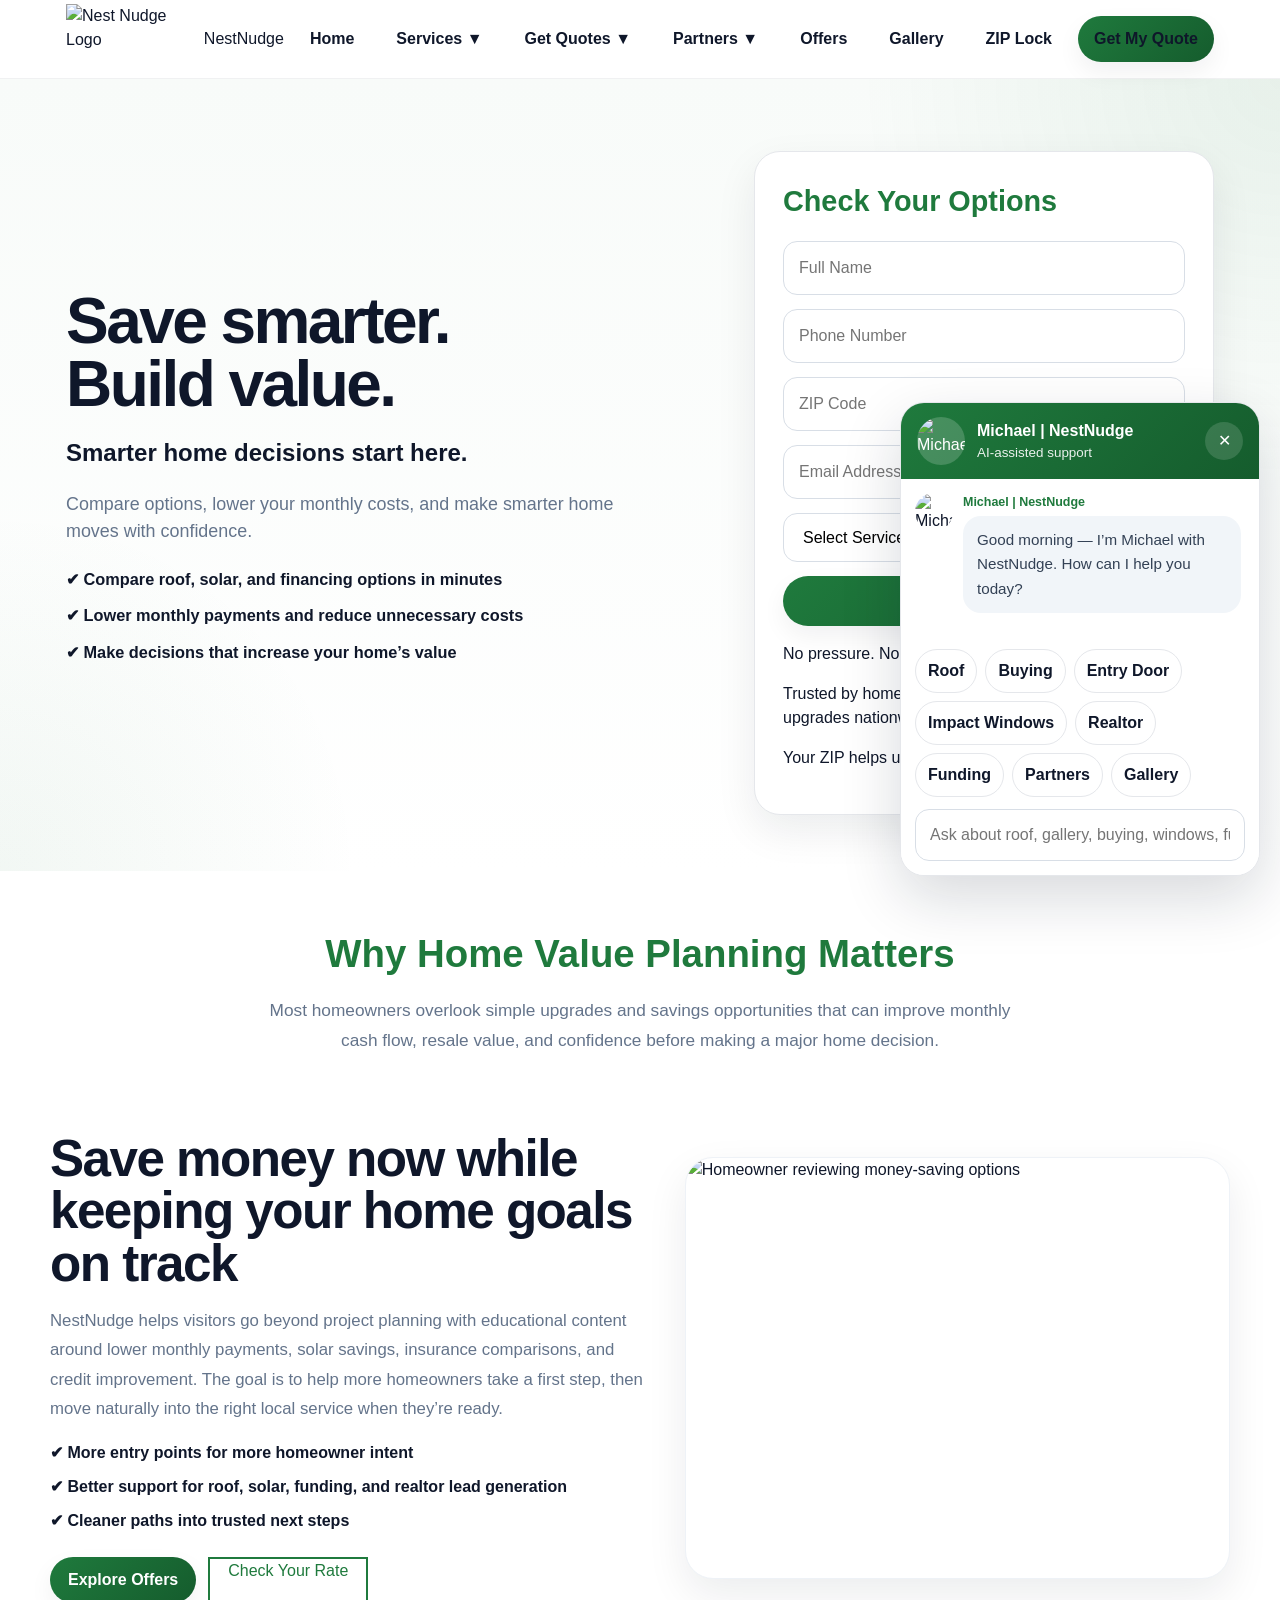
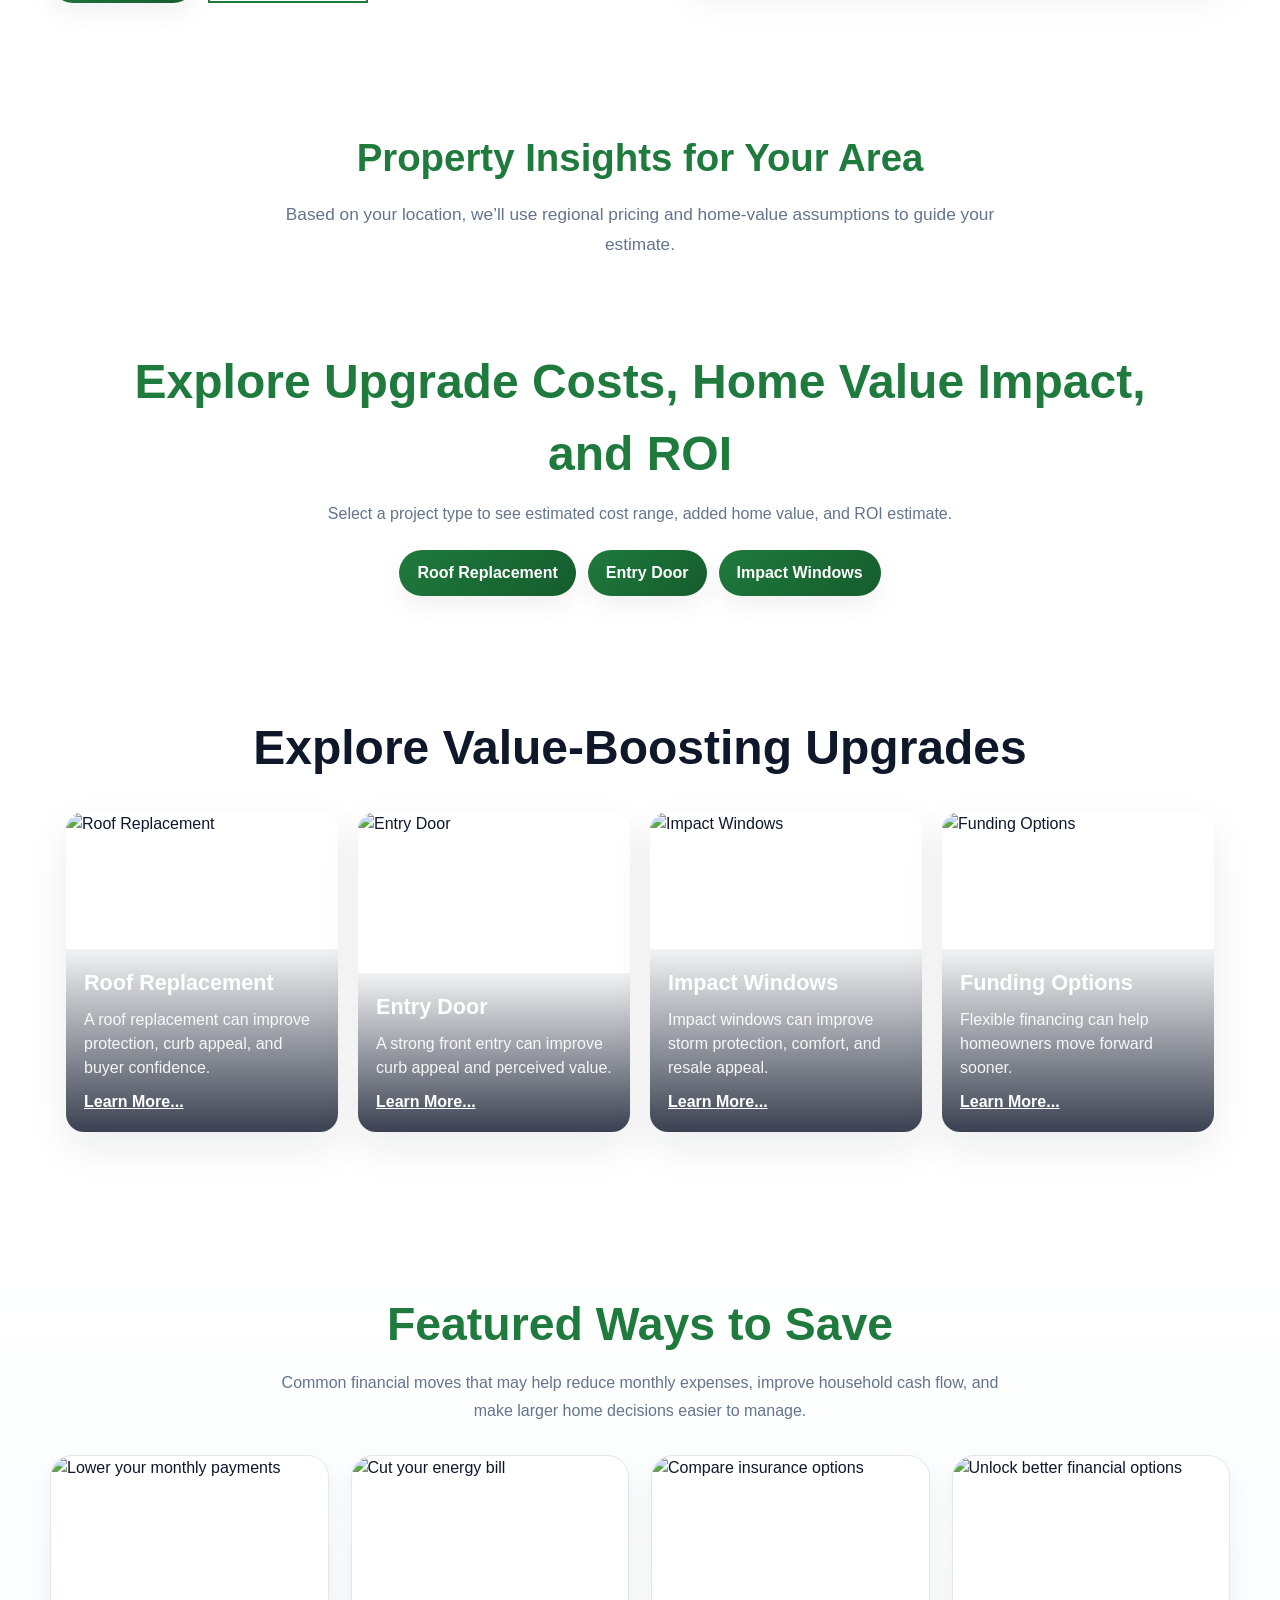
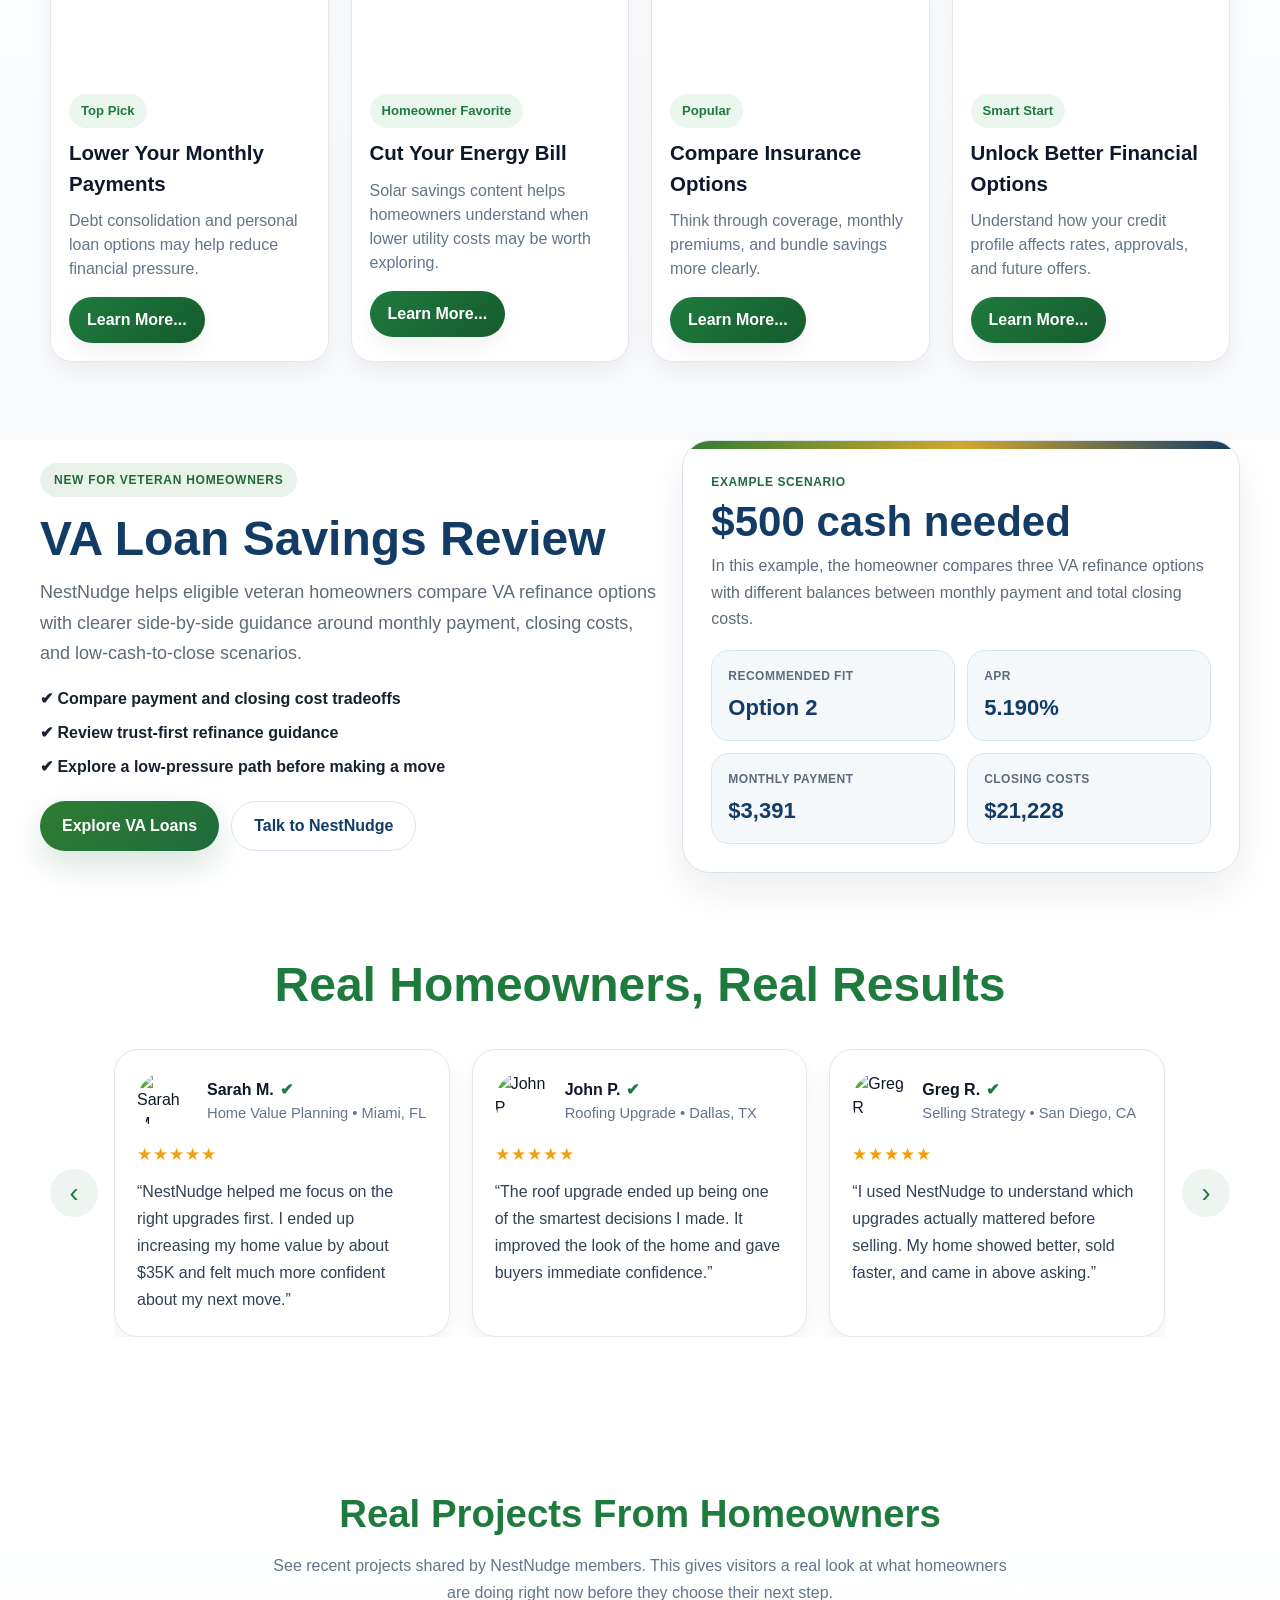
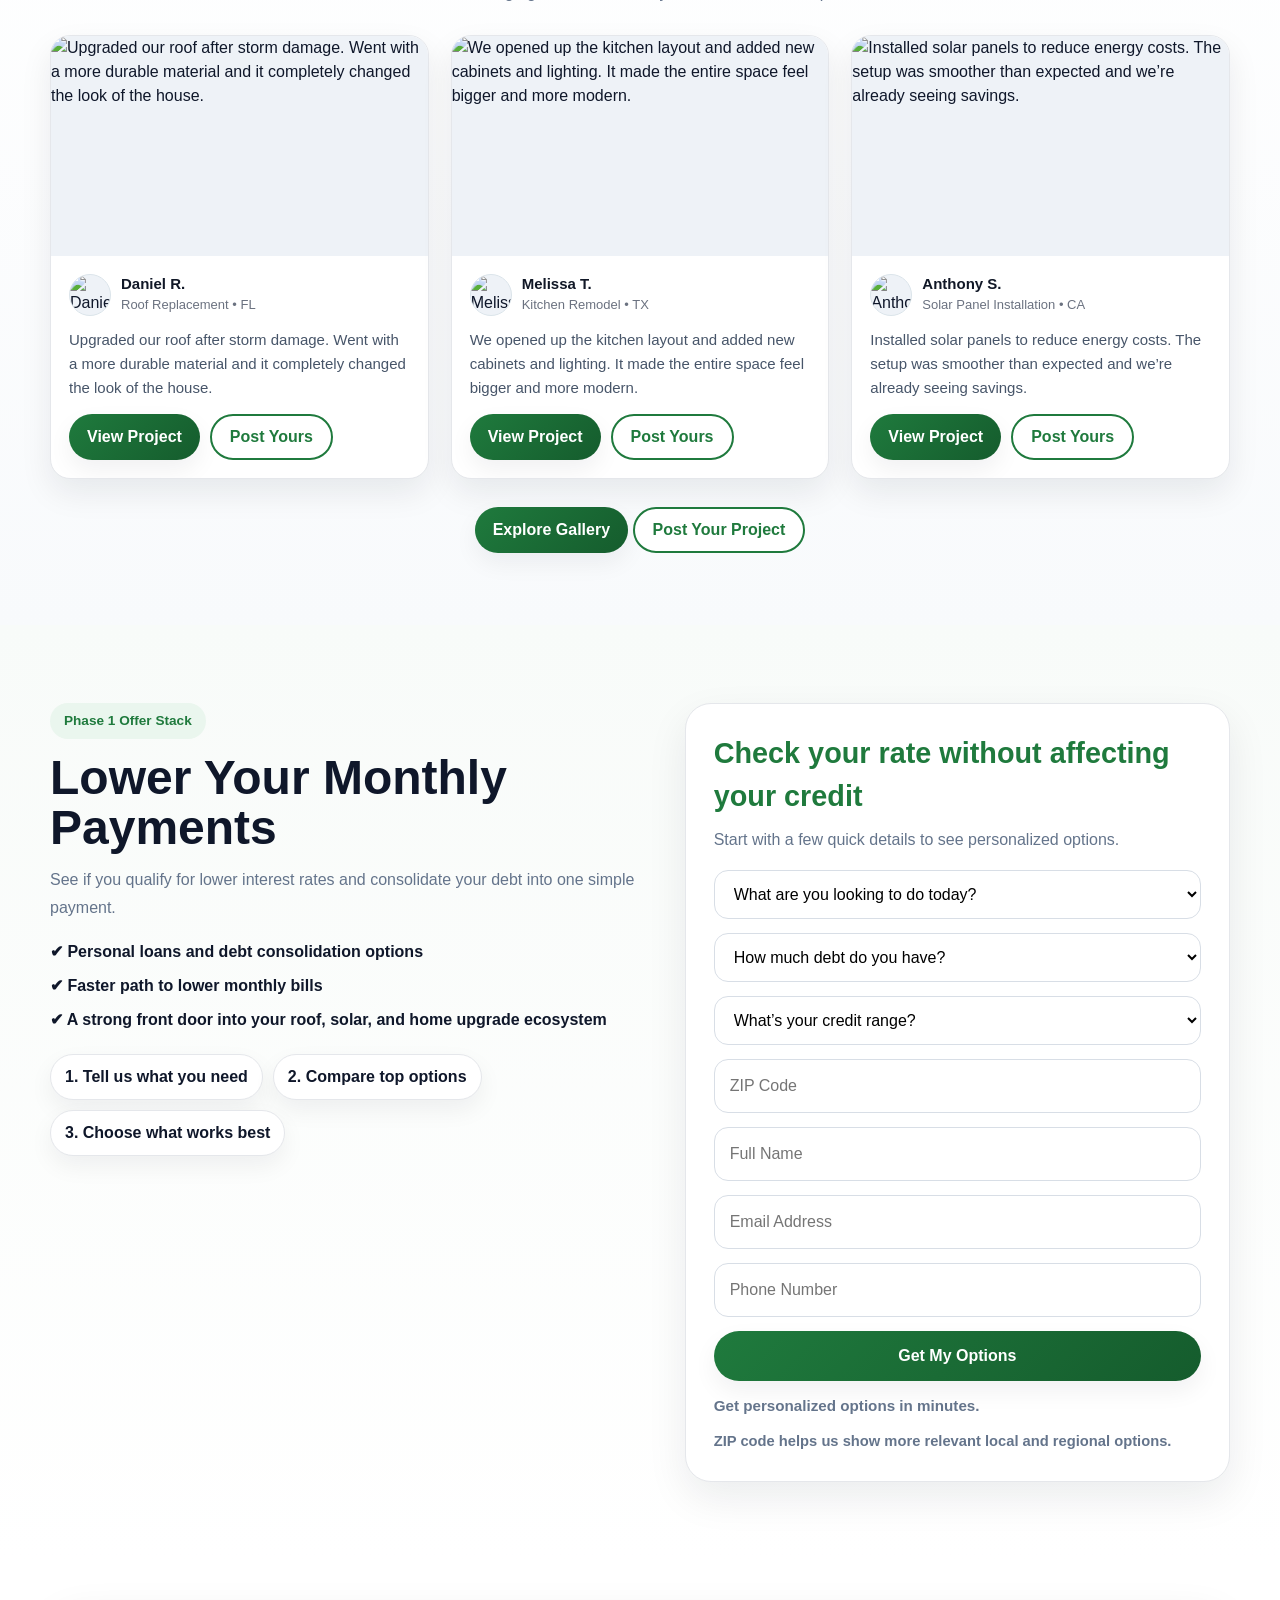
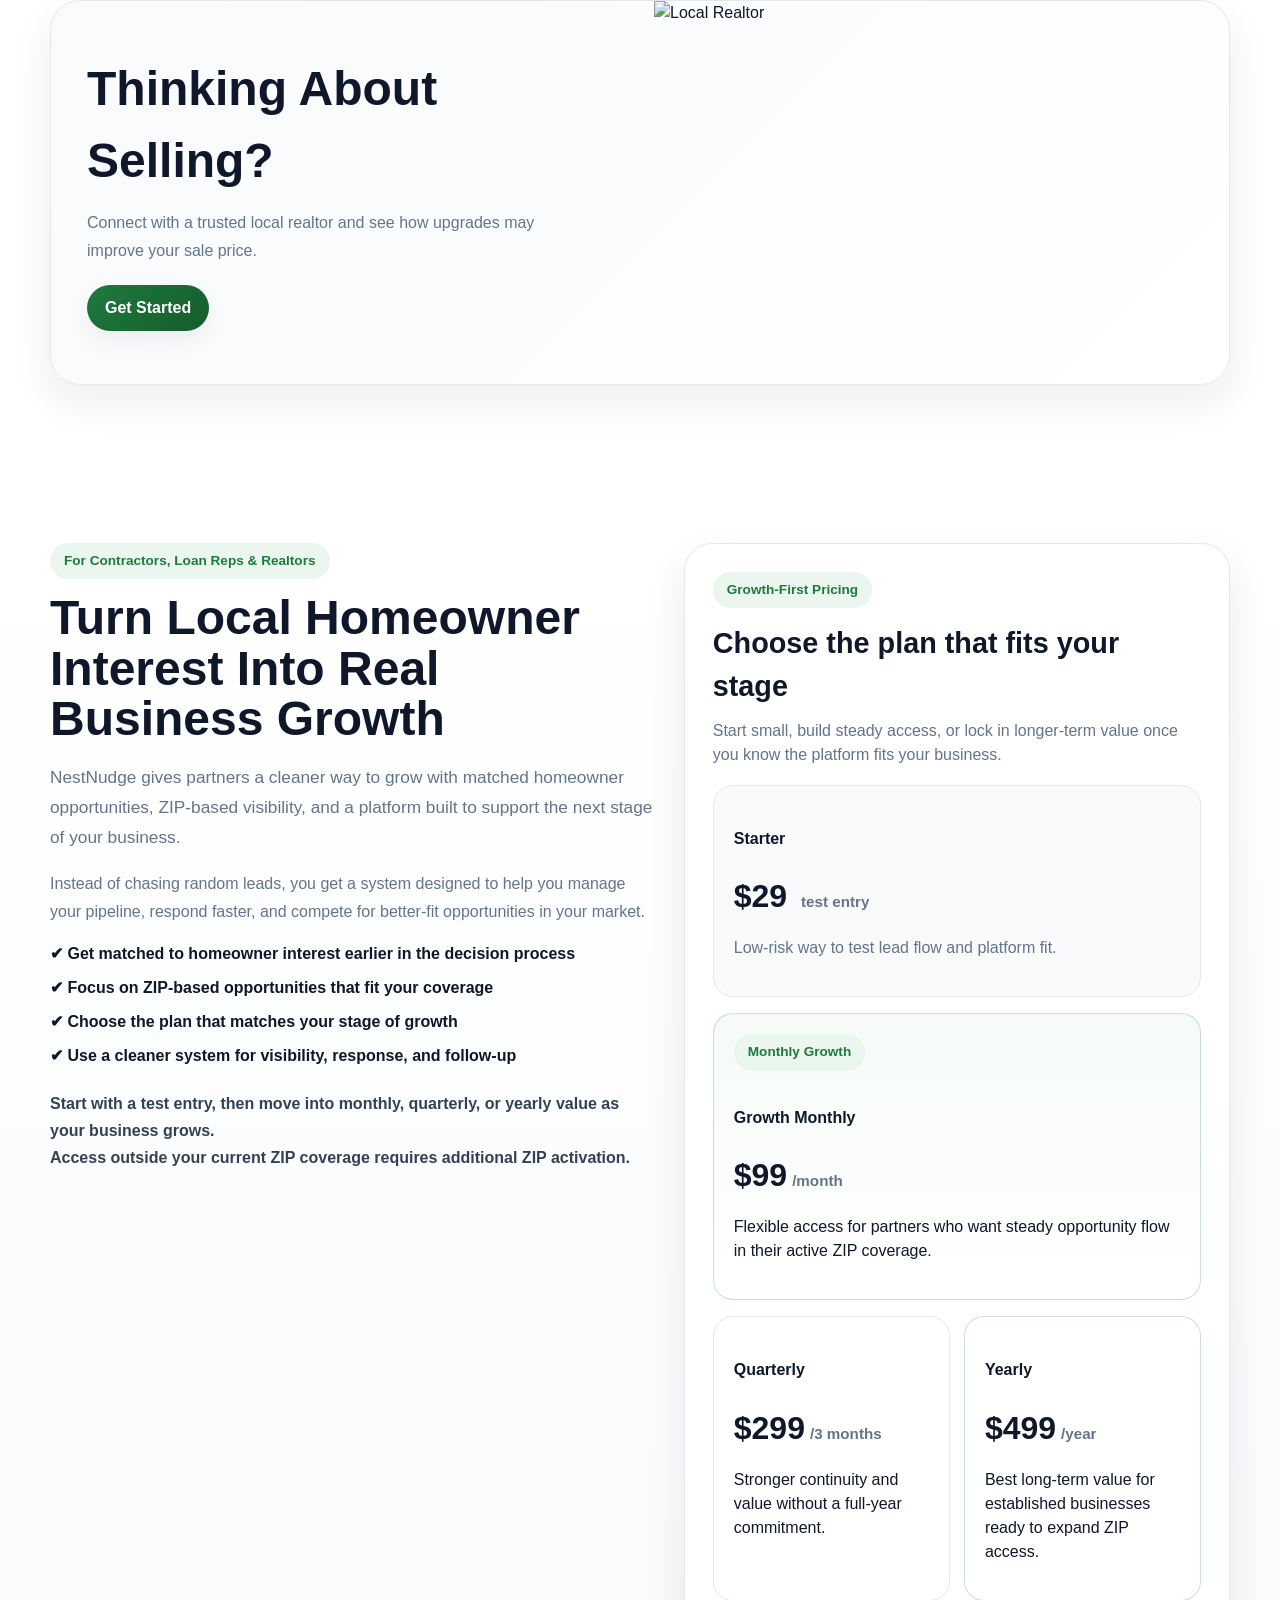
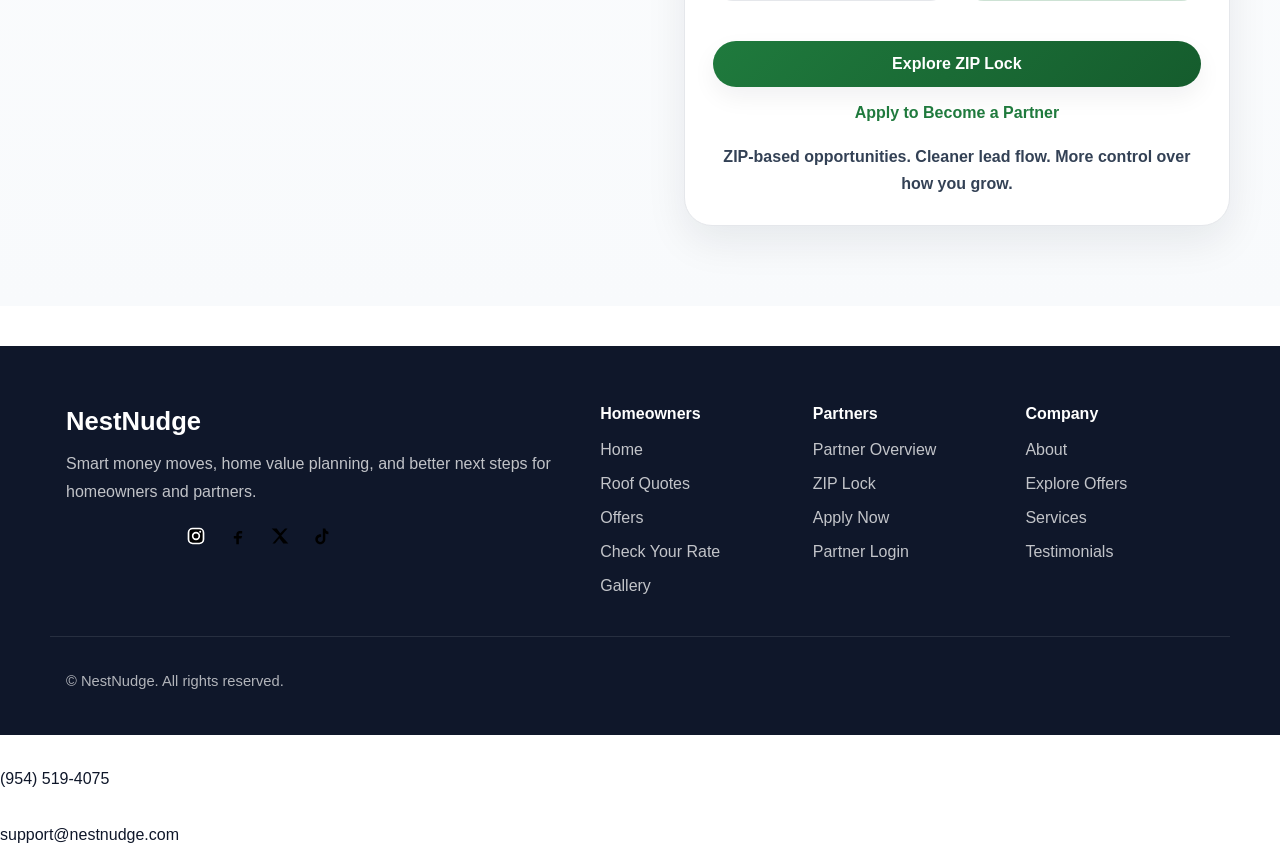
==== commit 42228197: "Update index.html" ====
--- a/index.html
+++ b/index.html
@@ -1550,5 +1550,17 @@
 </script>
 
 <script src="estimator.js"></script>
+
+  <div class="footer-icons">
+  <a href="tel:19545194075">
+    <img src="/image/phone.png" alt="Phone" class="footer-icon">
+    (954) 519-4075
+  </a>
+
+  <a href="mailto:support@nestnudge.com">
+    <img src="/image/email.png" alt="Email" class="footer-icon">
+    support@nestnudge.com
+  </a>
+</div>
 </body>
 </html>
--- a/style.css
+++ b/style.css
@@ -3441,3 +3441,21 @@
   height: 32px;
   object-fit: contain;
 }
+
+  .footer-icon img,
+footer img {
+  filter: brightness(0) invert(1);
+}
+
+  .footer-icons i {
+  color: white;
+}
+
+  .footer-icon {
+  filter: brightness(0) invert(1) contrast(200%);
+}
+
+  footer img {
+  width: 32px;
+  filter: brightness(0) invert(1);
+}
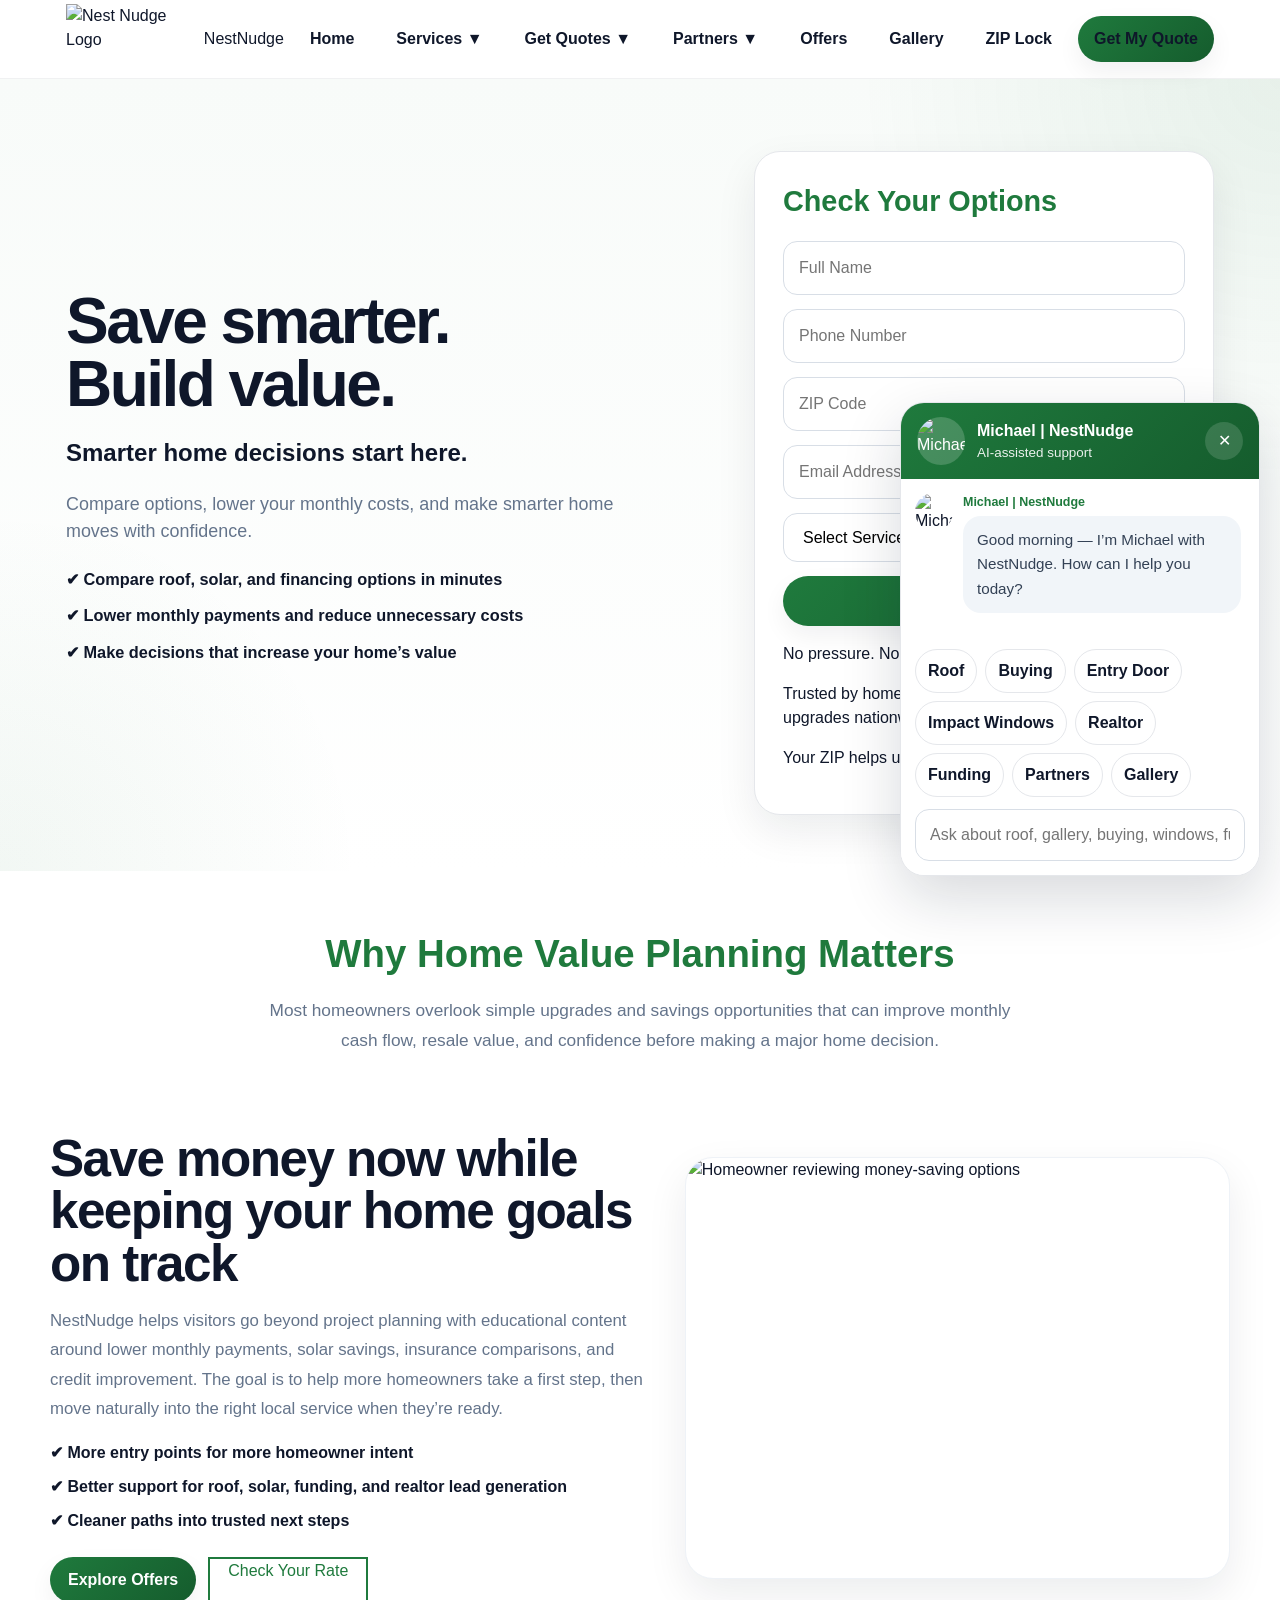
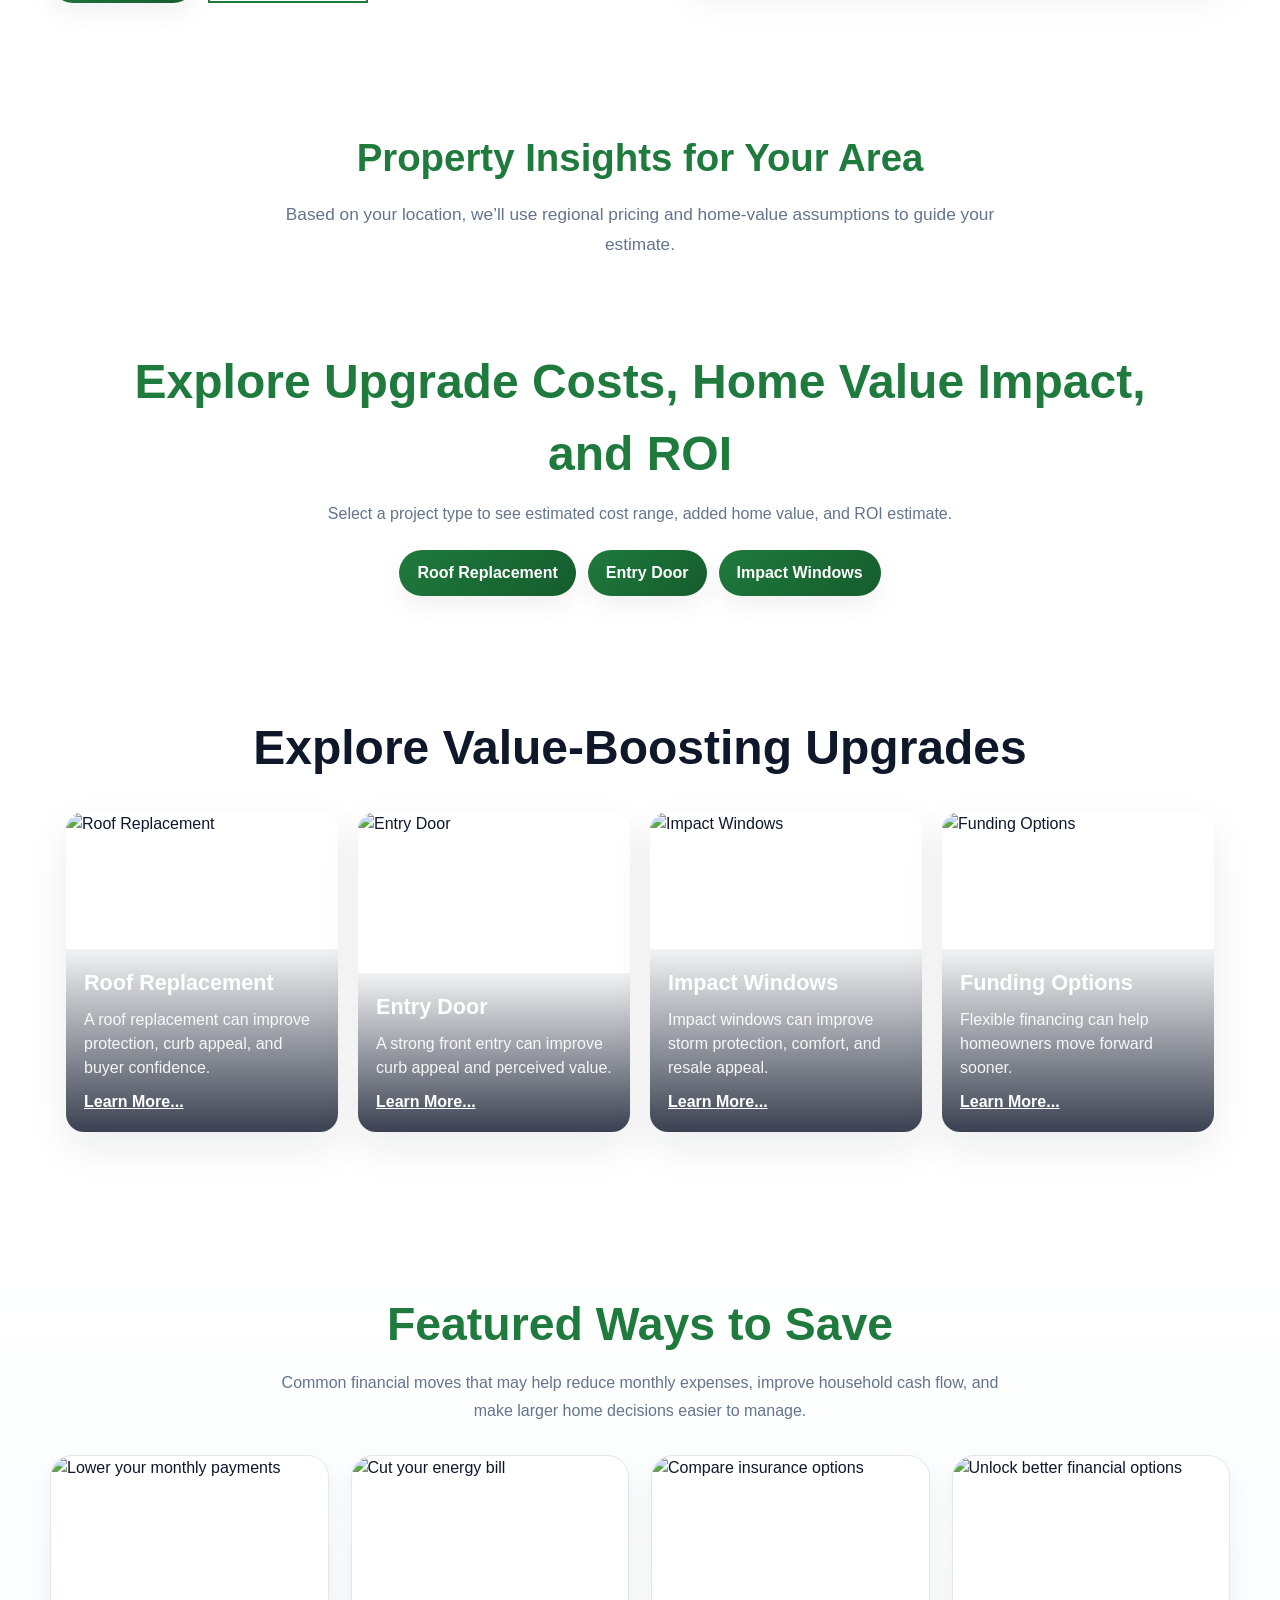
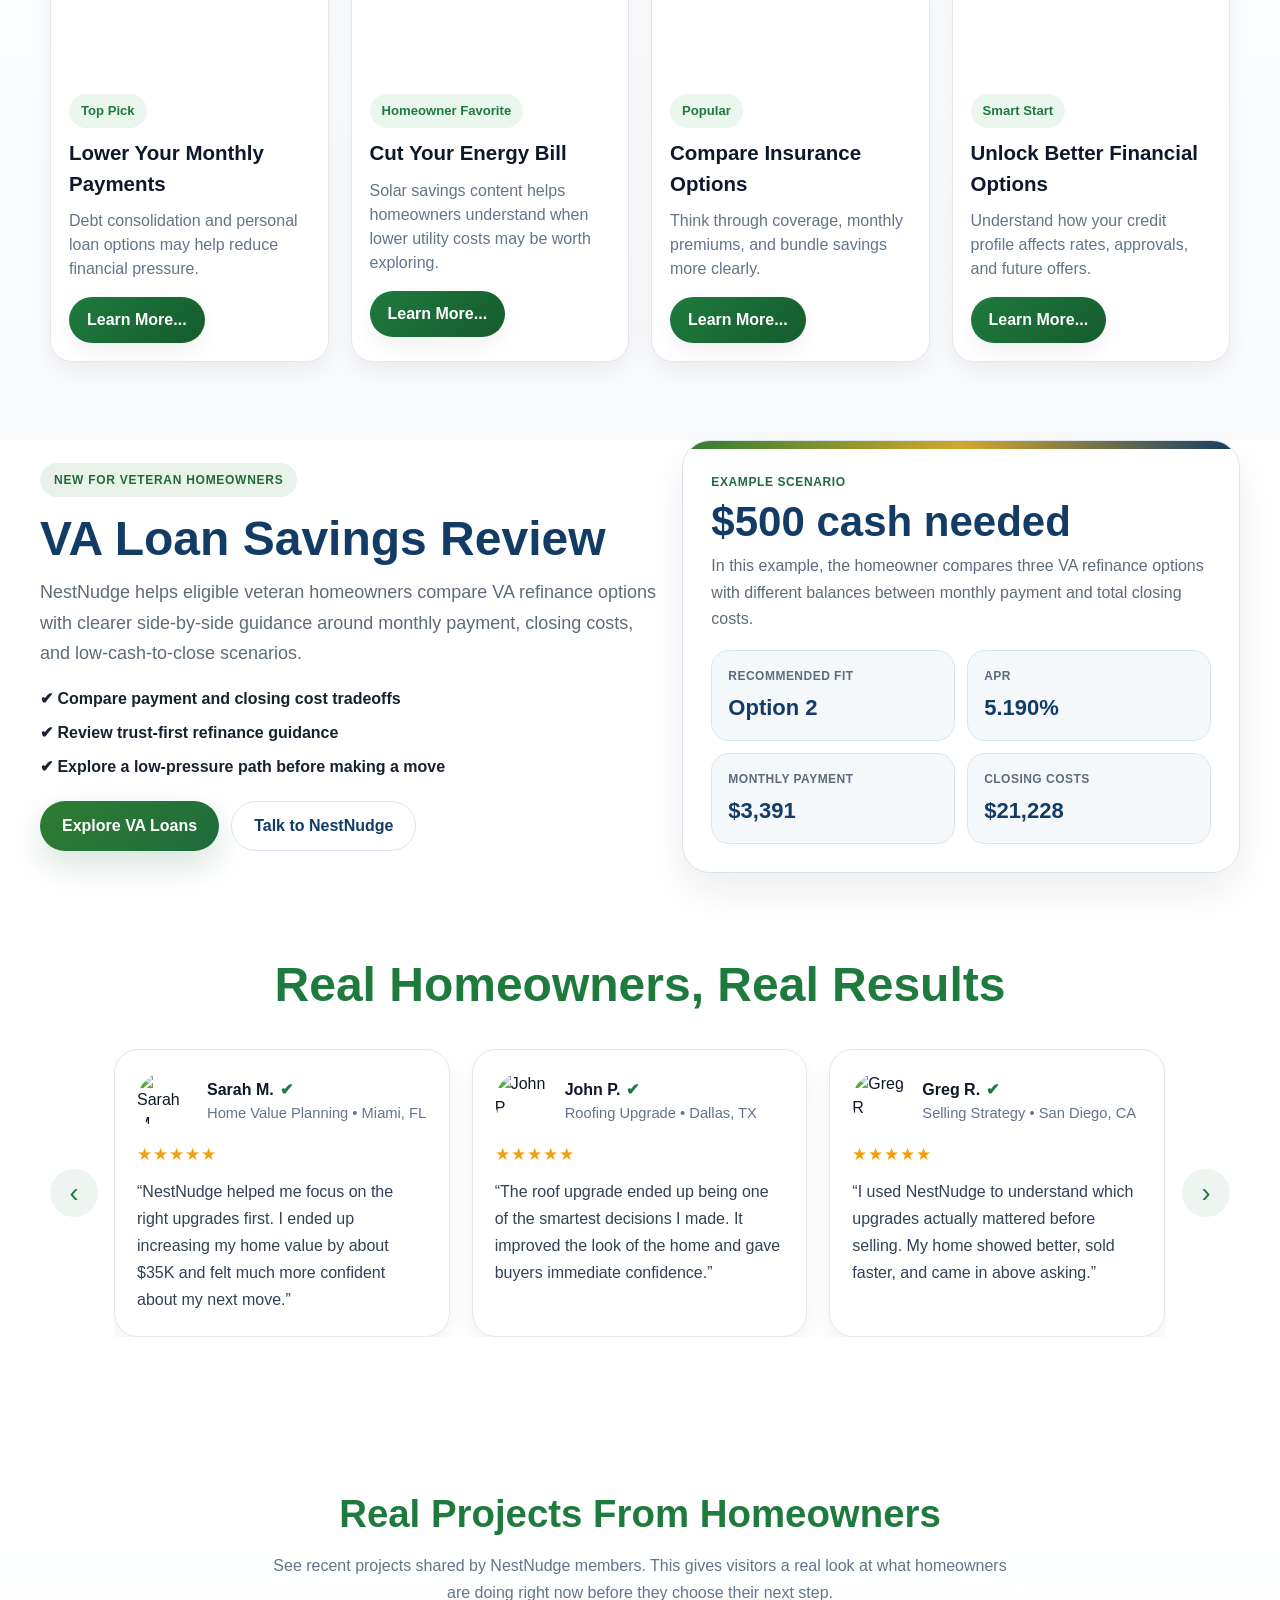
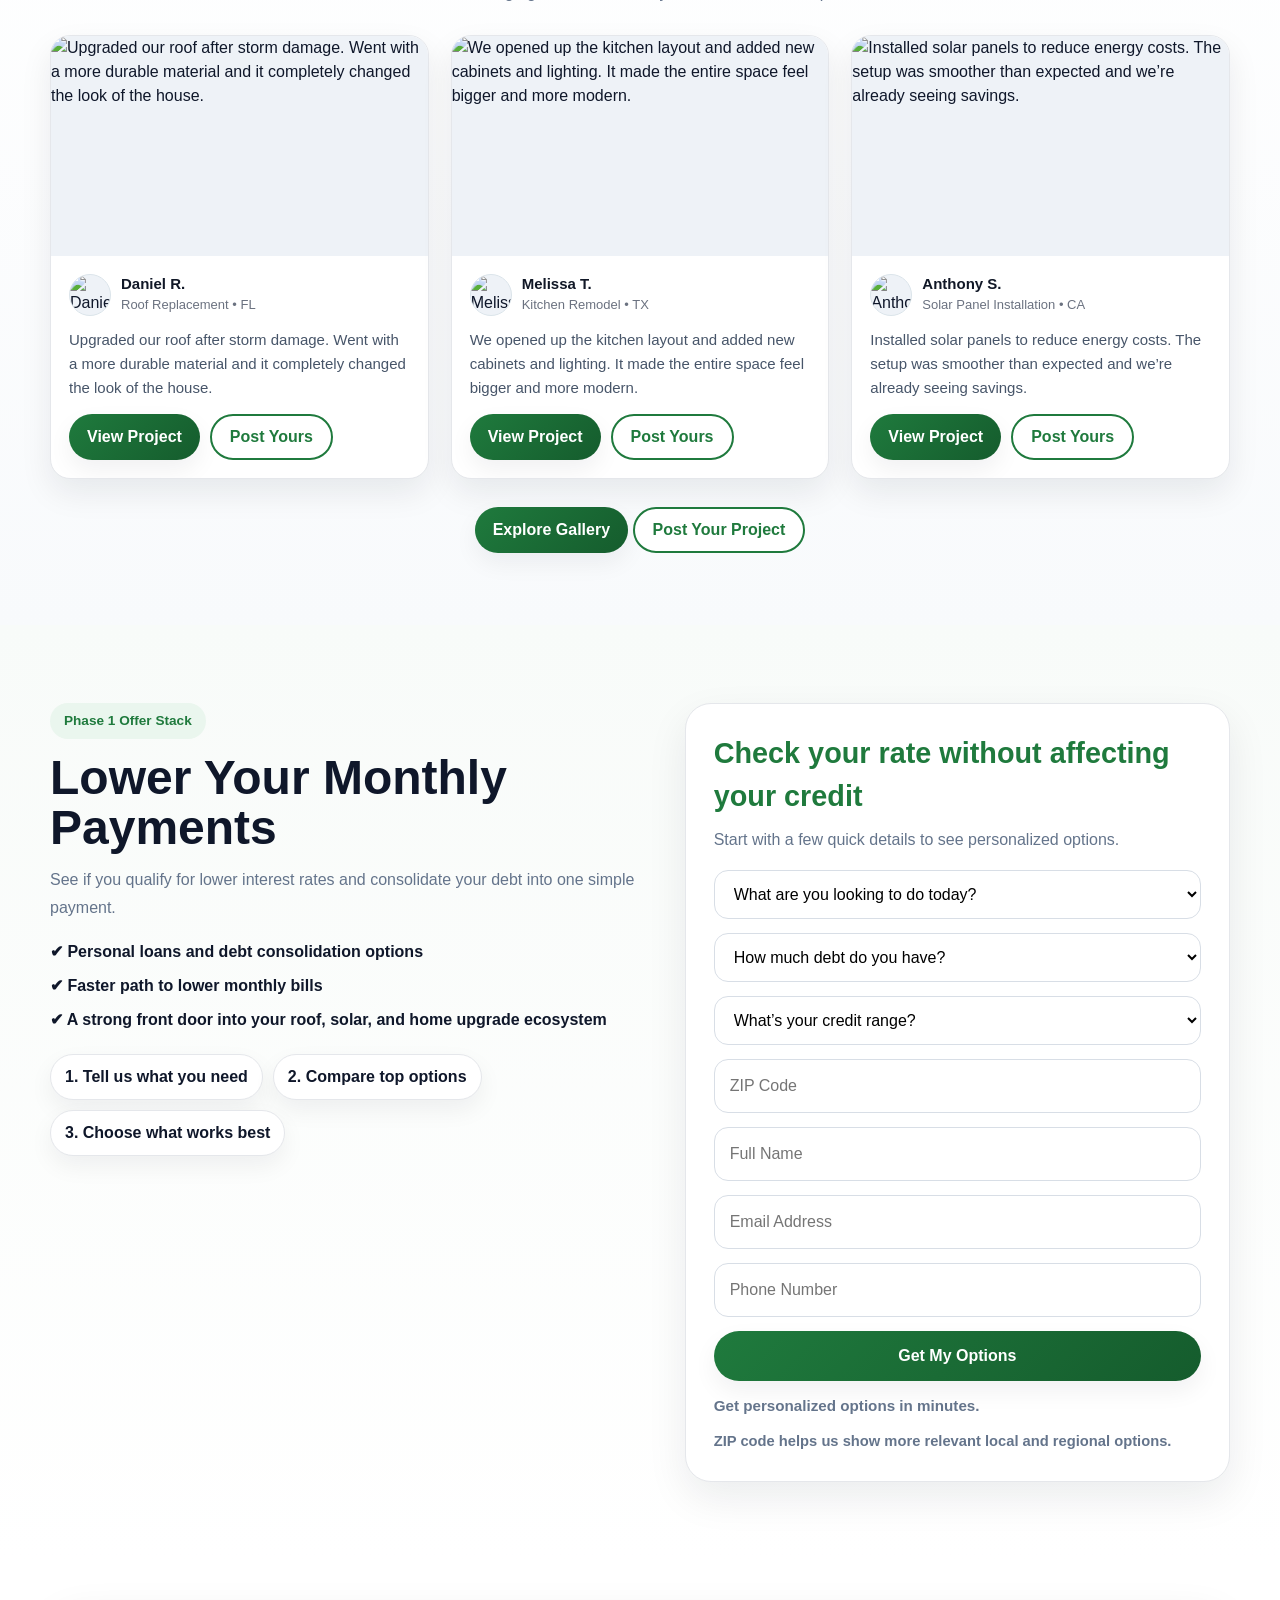
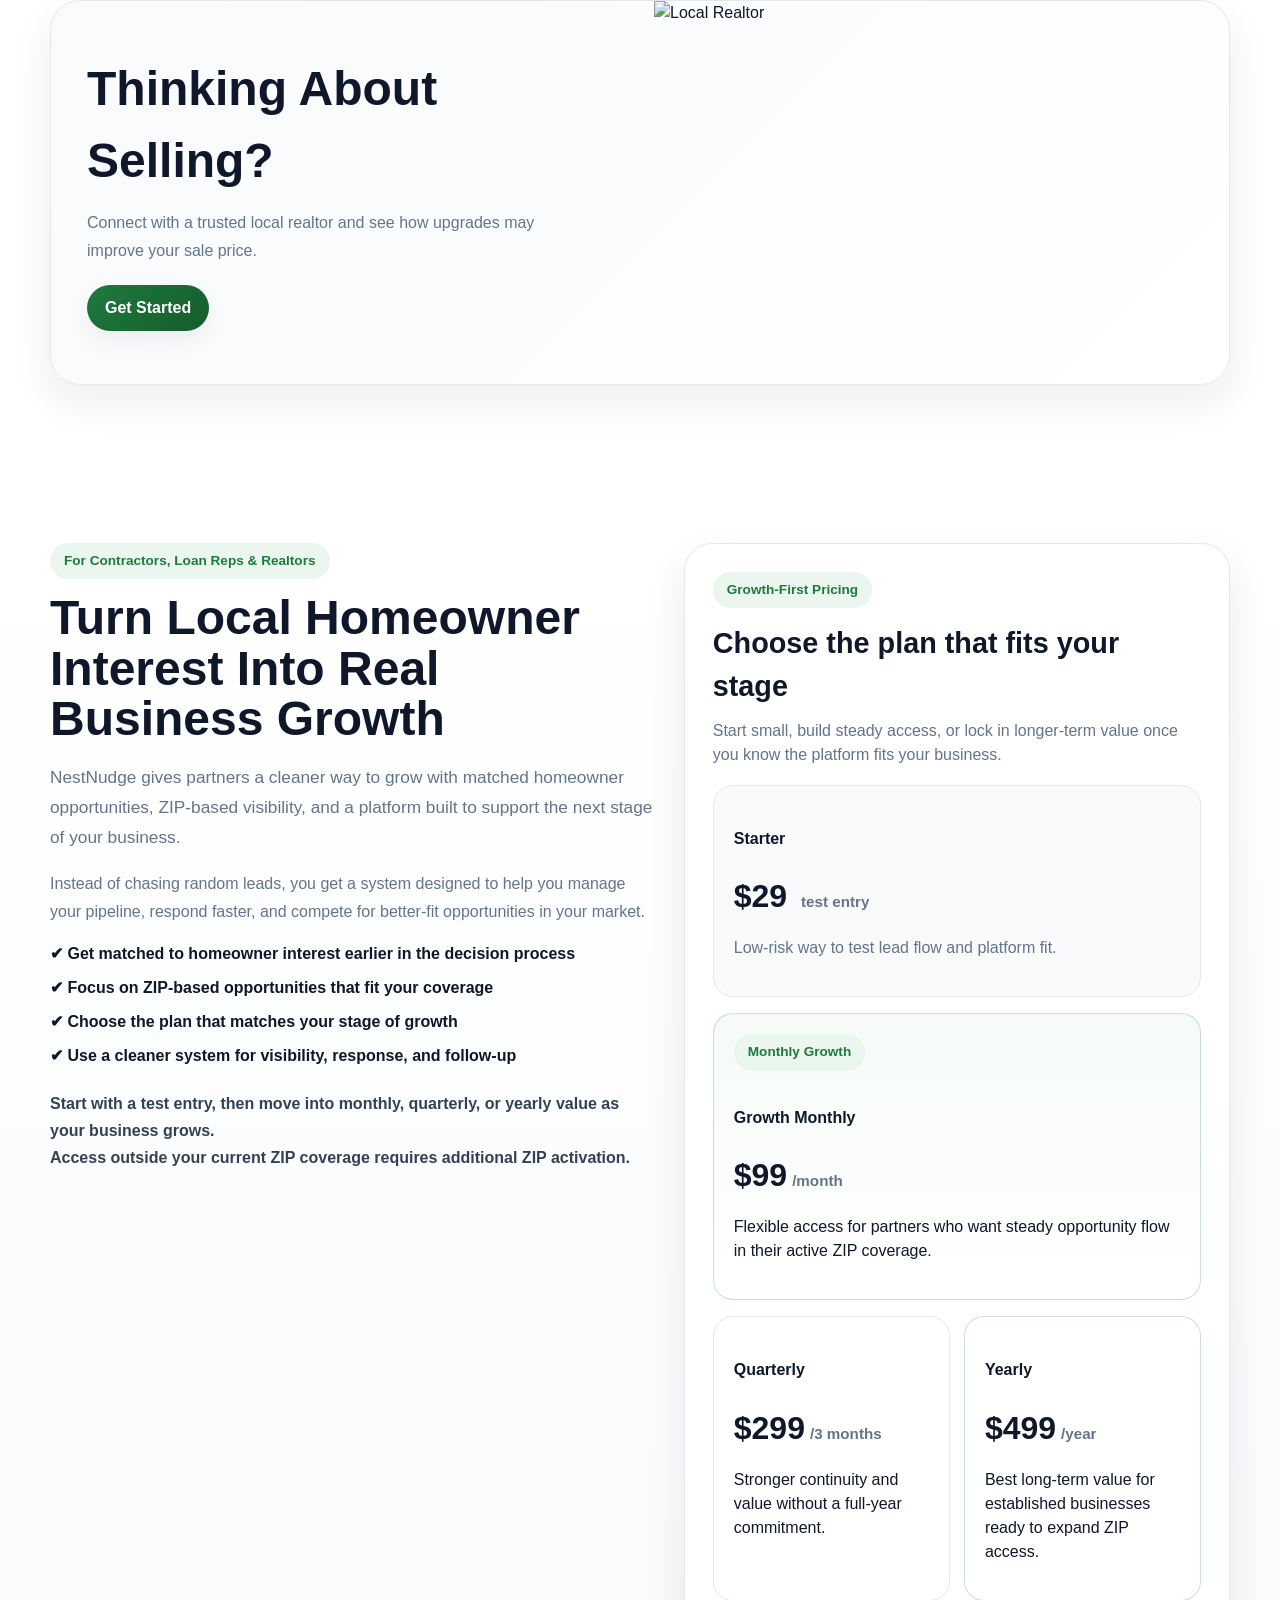
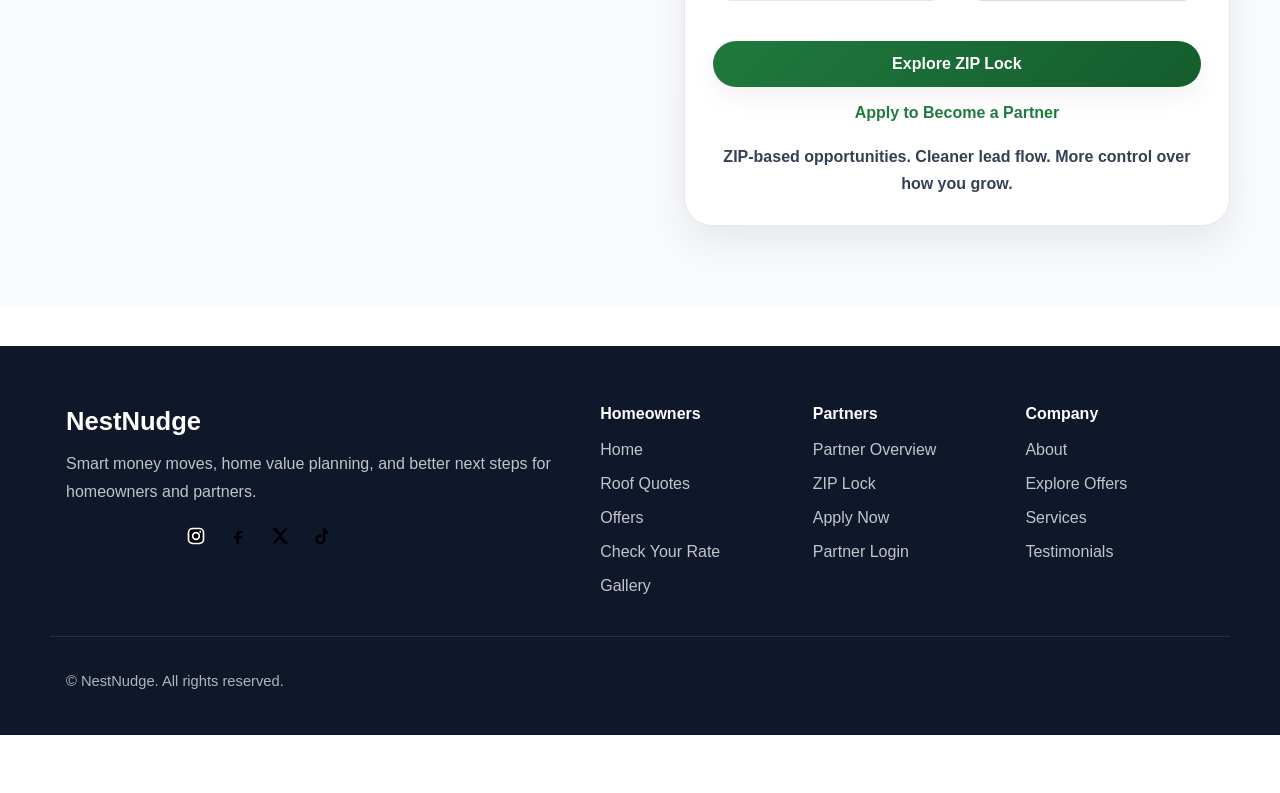
==== commit cf3bacee: "Update index.html" ====
--- a/index.html
+++ b/index.html
@@ -1551,16 +1551,22 @@
 
 <script src="estimator.js"></script>
 
+<footer>
+
+  <!-- Other footer content above -->
+
   <div class="footer-icons">
-  <a href="tel:19545194075">
-    <img src="/image/phone.png" alt="Phone" class="footer-icon">
-    (954) 519-4075
-  </a>
-
-  <a href="mailto:support@nestnudge.com">
-    <img src="/image/email.png" alt="Email" class="footer-icon">
-    support@nestnudge.com
-  </a>
-</div>
+    <a href="tel:19545194075">
+      <i class="fas fa-phone"></i>
+      (954) 519-4075
+    </a>
+
+    <a href="mailto:support@nestnudge.com">
+      <i class="fas fa-envelope"></i>
+      support@nestnudge.com
+    </a>
+  </div>
+
+</footer>
 </body>
 </html>
--- a/style.css
+++ b/style.css
@@ -3459,3 +3459,24 @@
   width: 32px;
   filter: brightness(0) invert(1);
 }
+
+  .footer-icons {
+  display: flex;
+  flex-direction: column; /* stack vertically (change to row if you want side-by-side) */
+  gap: 10px;
+}
+
+.footer-icons a {
+  display: flex;
+  align-items: center;
+  gap: 10px;
+  color: #fff;
+  text-decoration: none;
+}
+
+.footer-icon {
+  width: 28px;
+  height: 28px;
+  object-fit: contain;
+  filter: brightness(0) invert(1); /* makes icons white */
+}
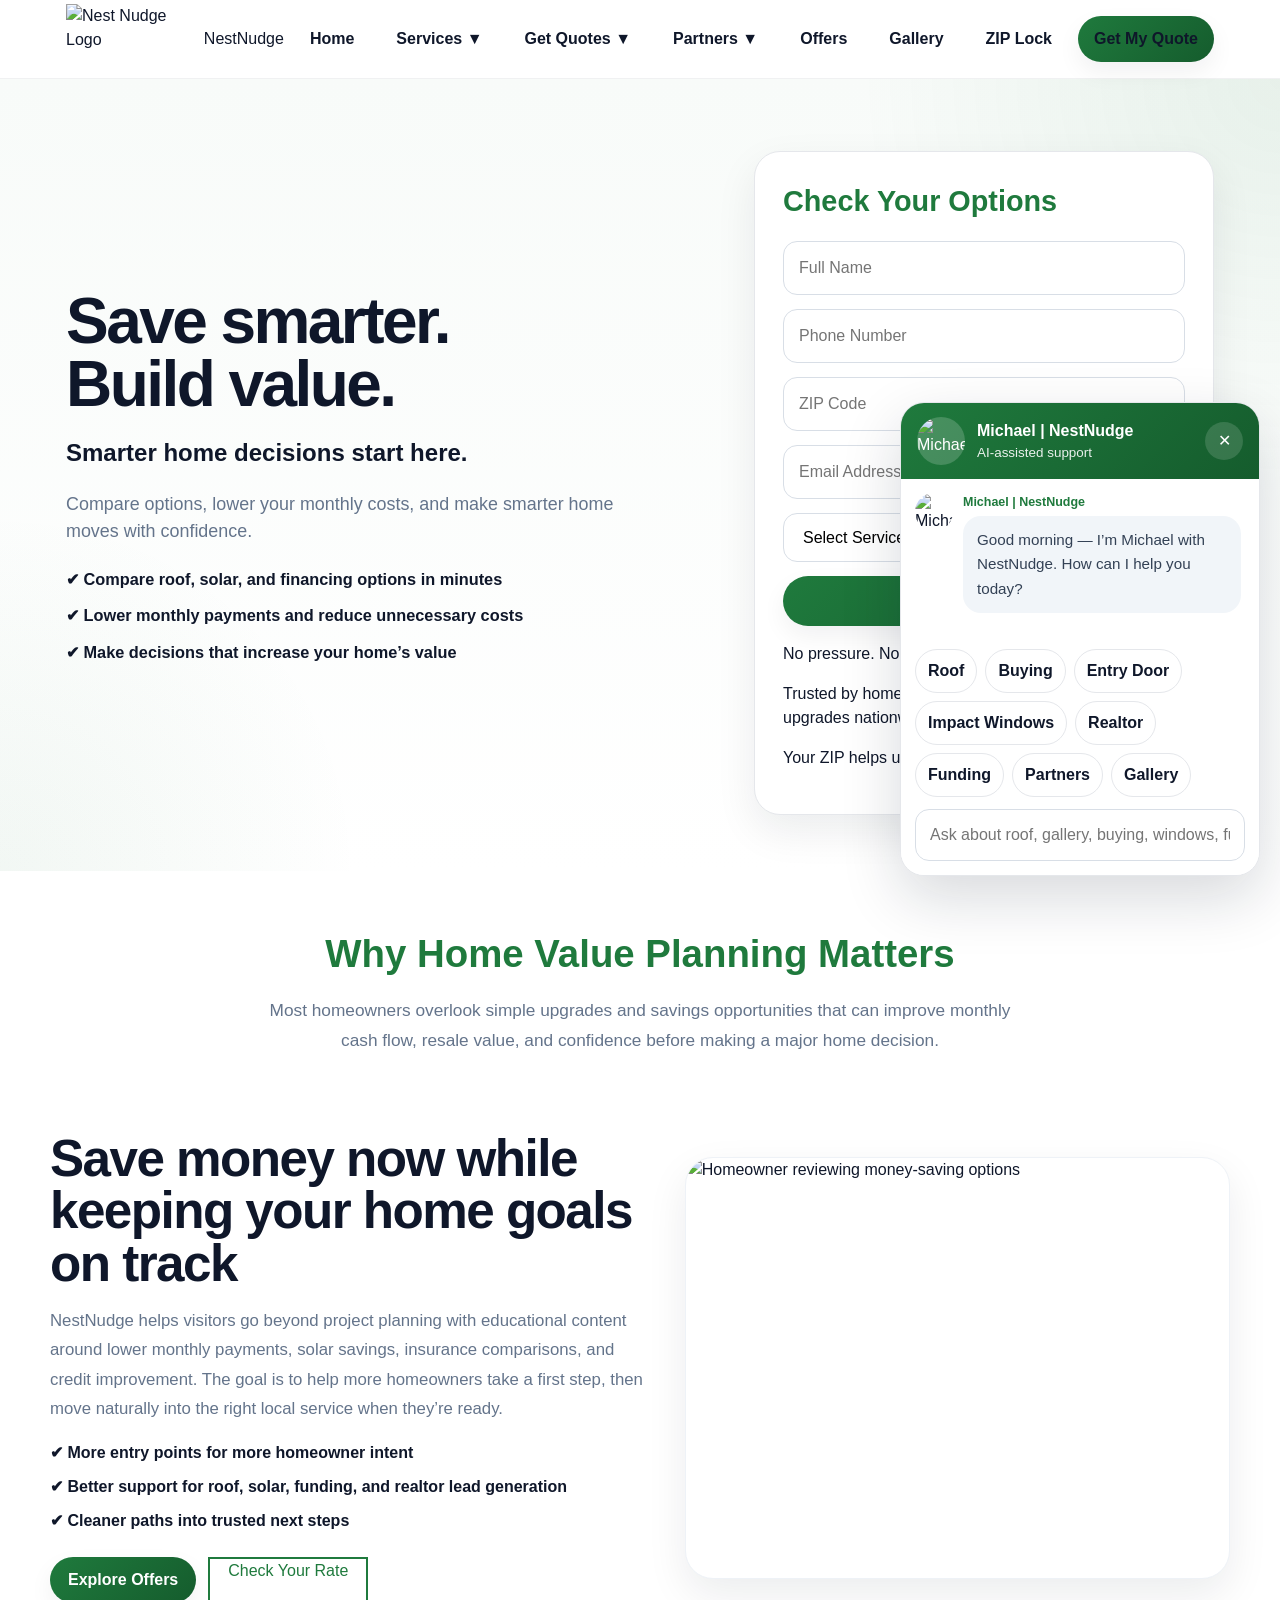
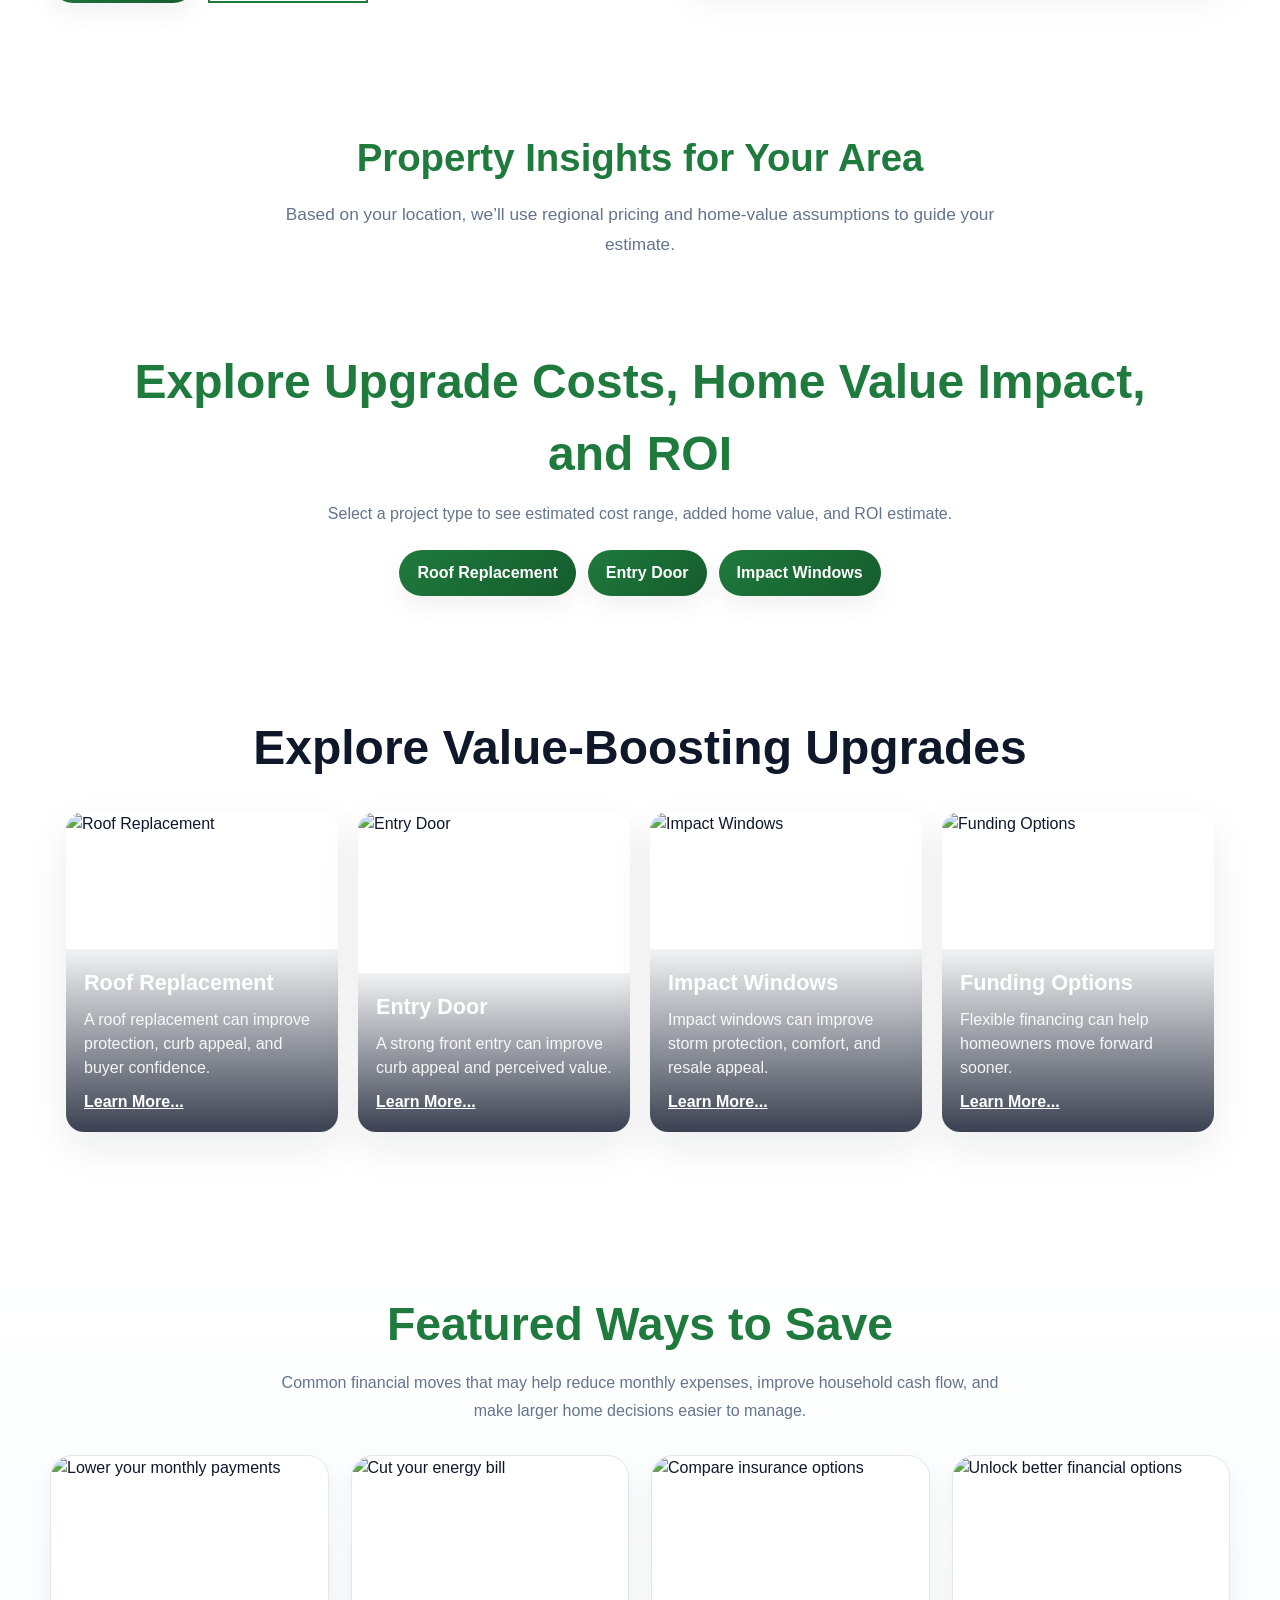
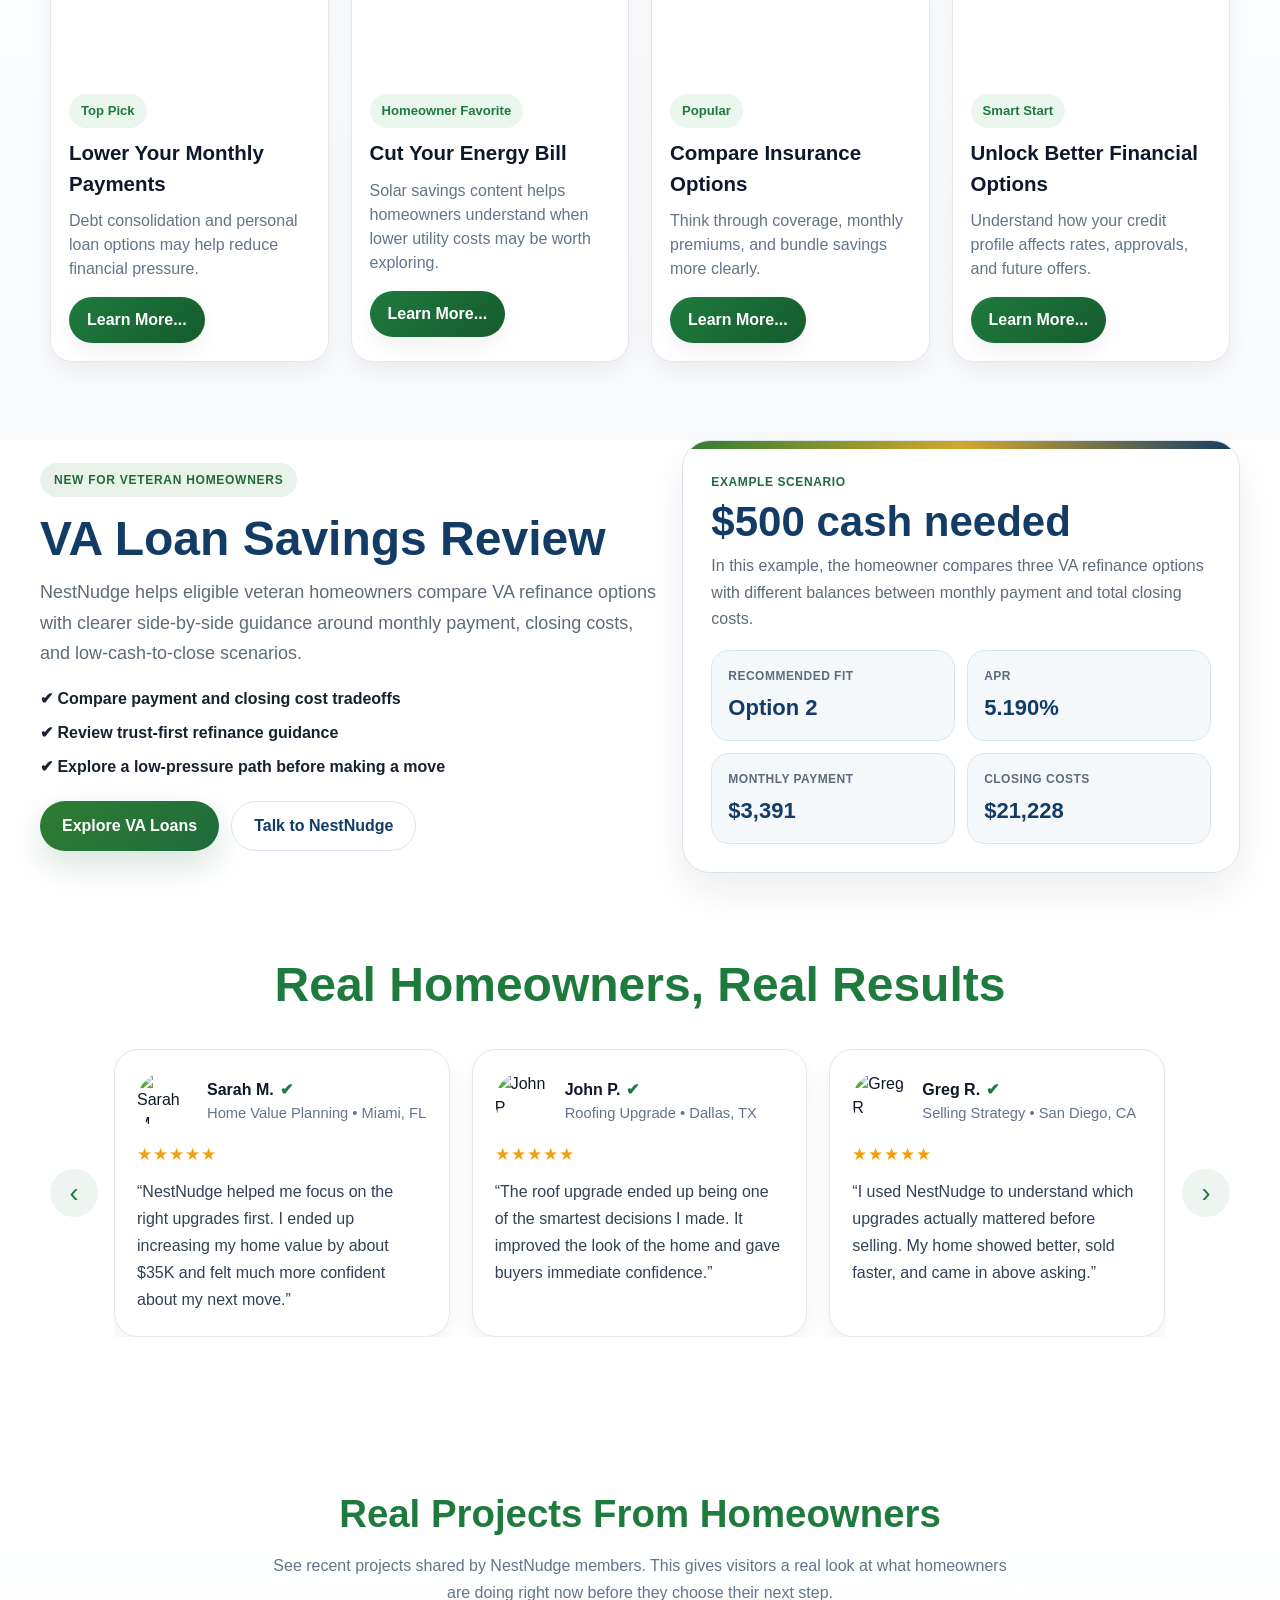
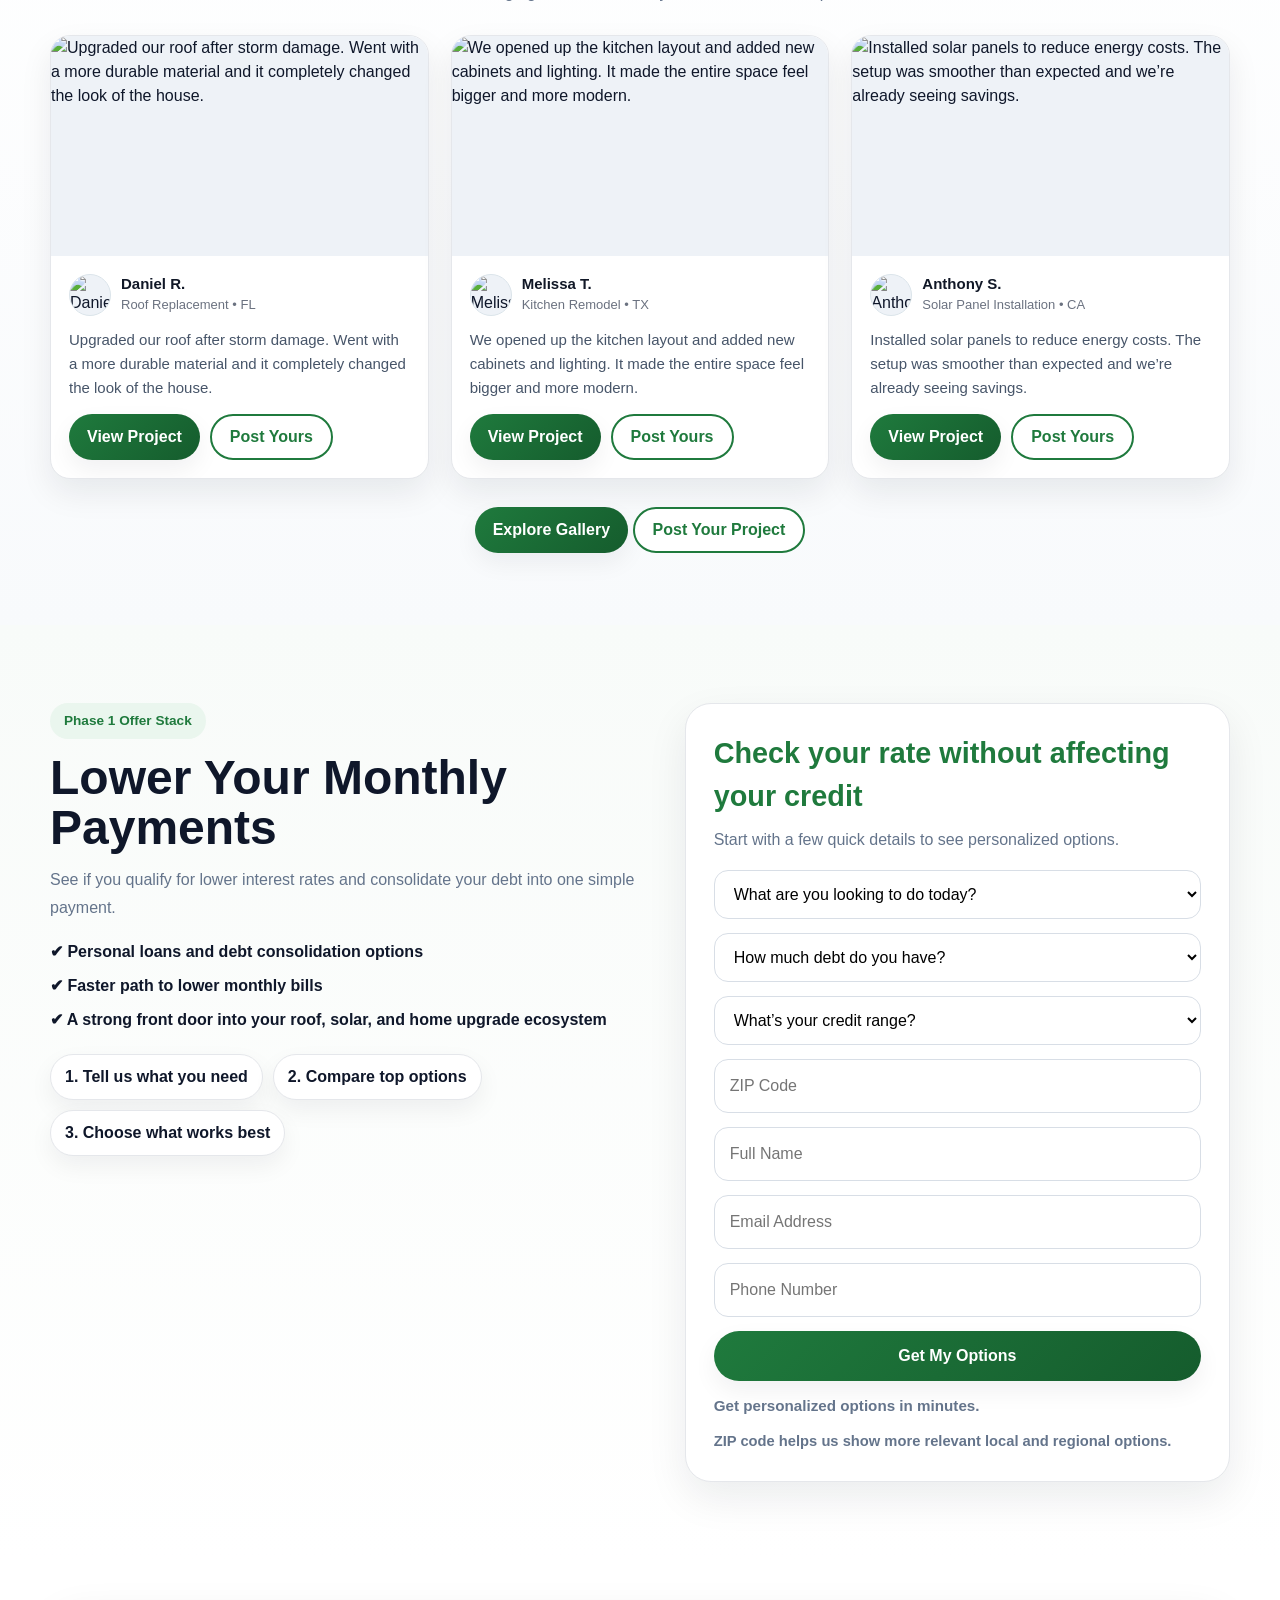
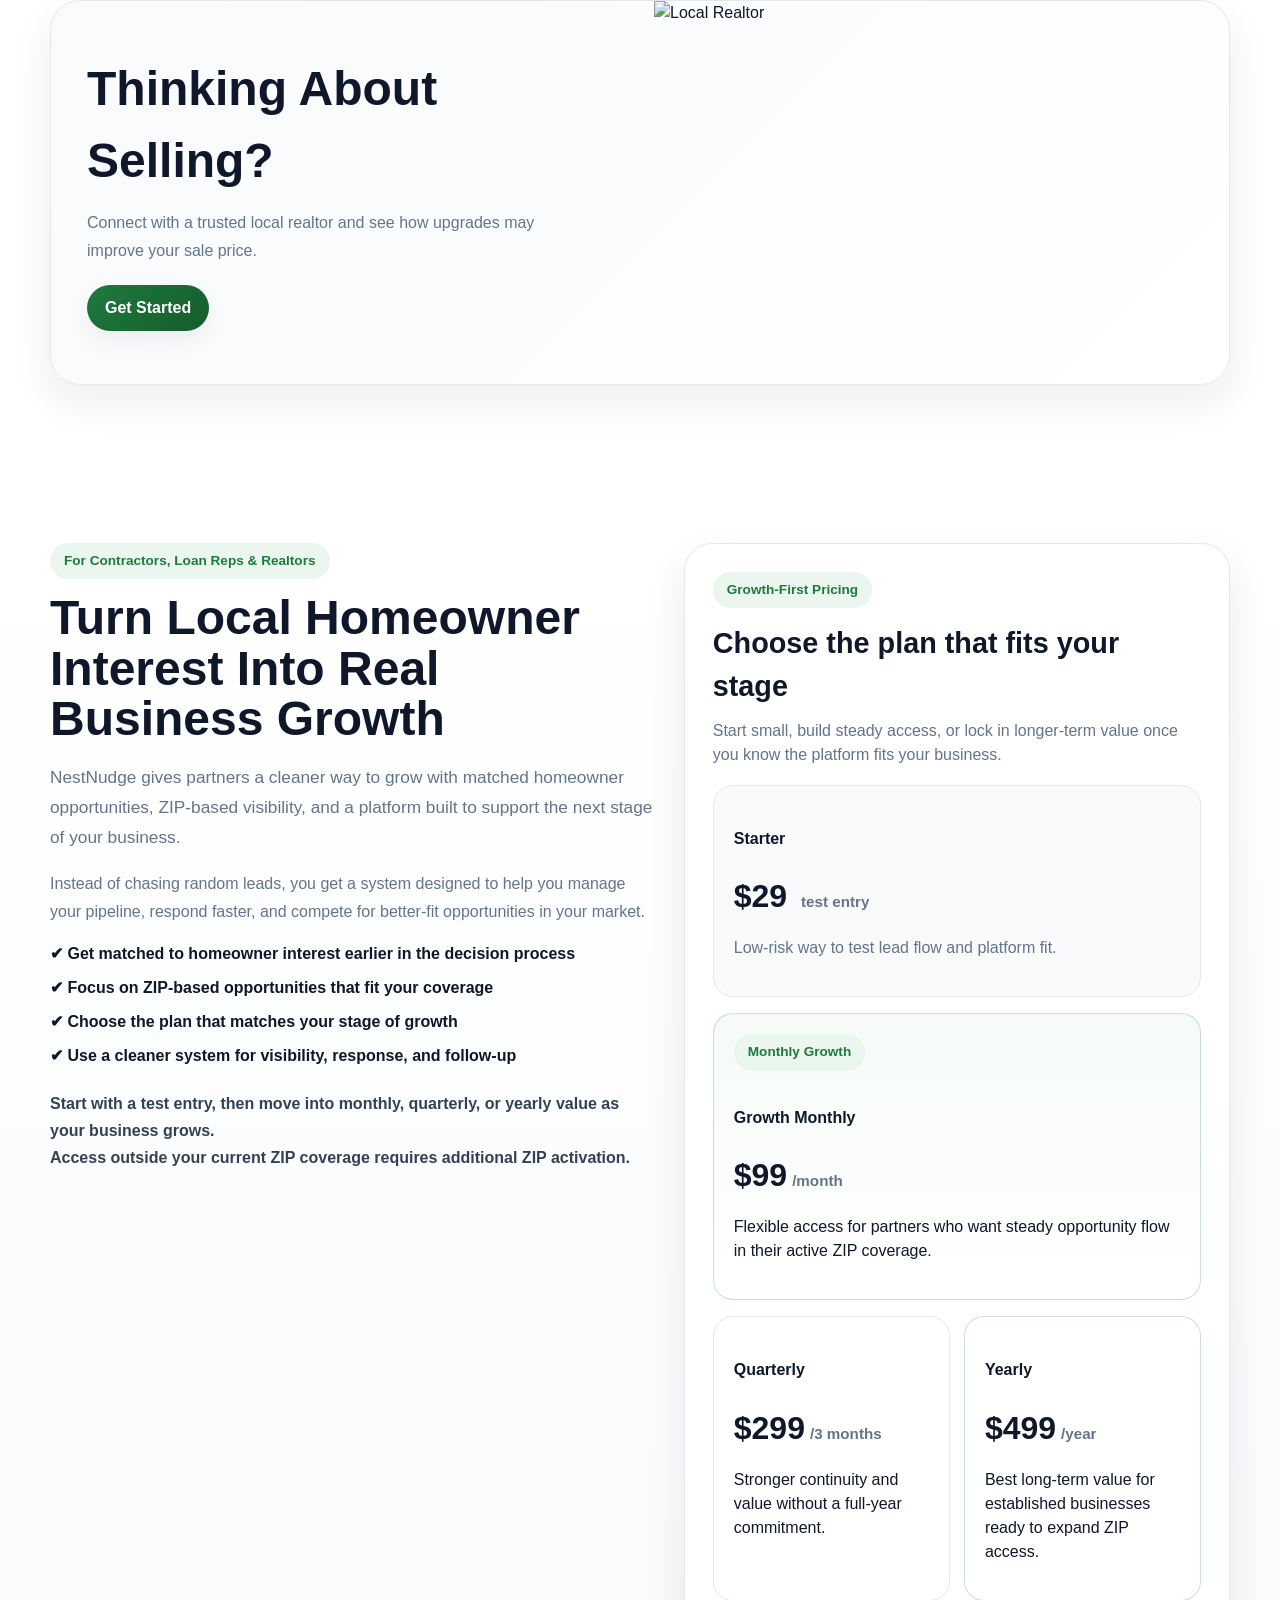
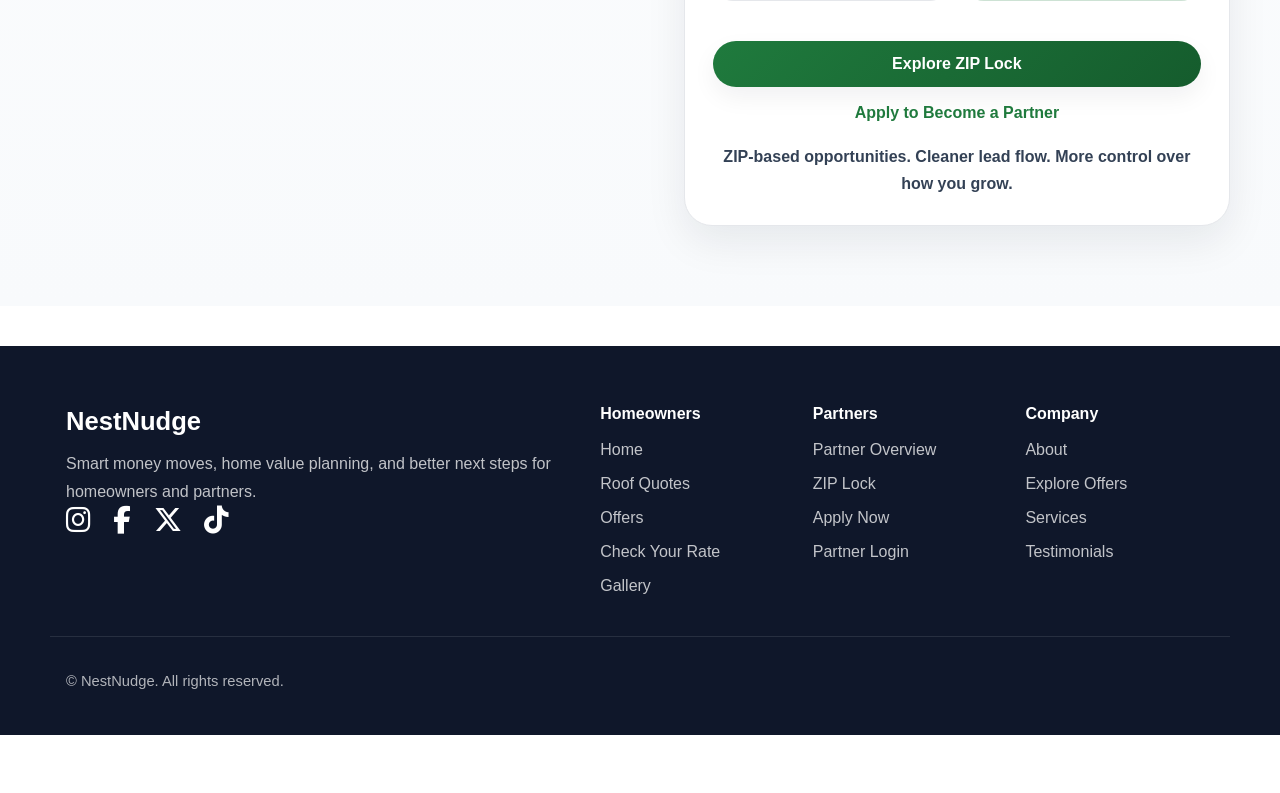
==== commit 652c7d96: "Update index.html" ====
--- a/index.html
+++ b/index.html
@@ -1,6 +1,7 @@
 <!DOCTYPE html>
 <html lang="en">
 <head>
+    <link rel="stylesheet" href="https://cdnjs.cloudflare.com/ajax/libs/font-awesome/6.5.0/css/all.min.css">
   <meta charset="UTF-8">
   <meta name="viewport" content="width=device-width, initial-scale=1.0">
   <title>NestNudge | Smart Money Moves, Home Value Planning, and Local Services</title>
@@ -713,37 +714,20 @@
       </p>
 
   
-      <!-- SOCIALS -->
-      <div class="nn-socials">
-
-        <a href="https://instagram.com/YOUR_HANDLE" target="_blank">
-          <svg viewBox="0 0 24 24">
-            <rect x="3" y="3" width="18" height="18" rx="5" stroke="currentColor" stroke-width="2"/>
-            <circle cx="12" cy="12" r="4" stroke="currentColor" stroke-width="2"/>
-            <circle cx="17" cy="7" r="1.2" fill="currentColor"/>
-          </svg>
-        </a>
-
-        <a href="https://facebook.com/YOUR_PAGE" target="_blank">
-          <svg viewBox="0 0 24 24">
-            <path d="M14 9h3V6h-3c-2.2 0-4 1.8-4 4v2H7v3h3v7h3v-7h3l1-3h-4v-2c0-.6.4-1 1-1z"/>
-          </svg>
-        </a>
-
-        <a href="https://x.com/YOUR_HANDLE" target="_blank">
-          <svg viewBox="0 0 24 24">
-            <path d="M18 3h3l-7.5 8.6L22 21h-6l-4.7-6.2L6 21H3l8-9.2L2 3h6l4.3 5.7L18 3z"/>
-          </svg>
-        </a>
-
-        <a href="https://tiktok.com/@YOUR_HANDLE" target="_blank">
-          <svg viewBox="0 0 24 24">
-            <path d="M16 3c.3 2.1 1.7 3.5 3.7 3.8v3.2c-1.5-.1-2.8-.6-3.7-1.4V16c0 3.3-2.7 6-6 6S4 19.3 4 16s2.7-6 6-6c.3 0 .7 0 1 .1v3.3c-.3-.1-.6-.2-1-.2-1.6 0-3 1.3-3 3s1.4 3 3 3 3-1.3 3-3V3h3z"/>
-          </svg>
-        </a>
-
-      </div>
-
+     <div class="footer-social">
+  <a href="https://instagram.com/" target="_blank" aria-label="Instagram">
+    <i class="fab fa-instagram"></i>
+  </a>
+  <a href="https://facebook.com/" target="_blank" aria-label="Facebook">
+    <i class="fab fa-facebook-f"></i>
+  </a>
+  <a href="https://x.com/" target="_blank" aria-label="X">
+    <i class="fab fa-x-twitter"></i>
+  </a>
+  <a href="https://tiktok.com/" target="_blank" aria-label="TikTok">
+    <i class="fab fa-tiktok"></i>
+  </a>
+</div>
     </div>
 
     <!-- RIGHT SIDE LINKS -->
--- a/style.css
+++ b/style.css
@@ -3480,3 +3480,19 @@
   object-fit: contain;
   filter: brightness(0) invert(1); /* makes icons white */
 }
+
+  .footer-social a,
+.footer-social i,
+.footer-social svg {
+  color: #fff !important;
+  fill: #fff !important;
+}
+
+.footer-social a {
+  display: inline-flex;
+  align-items: center;
+  justify-content: center;
+  margin-right: 18px;
+  font-size: 28px;
+  text-decoration: none;
+}
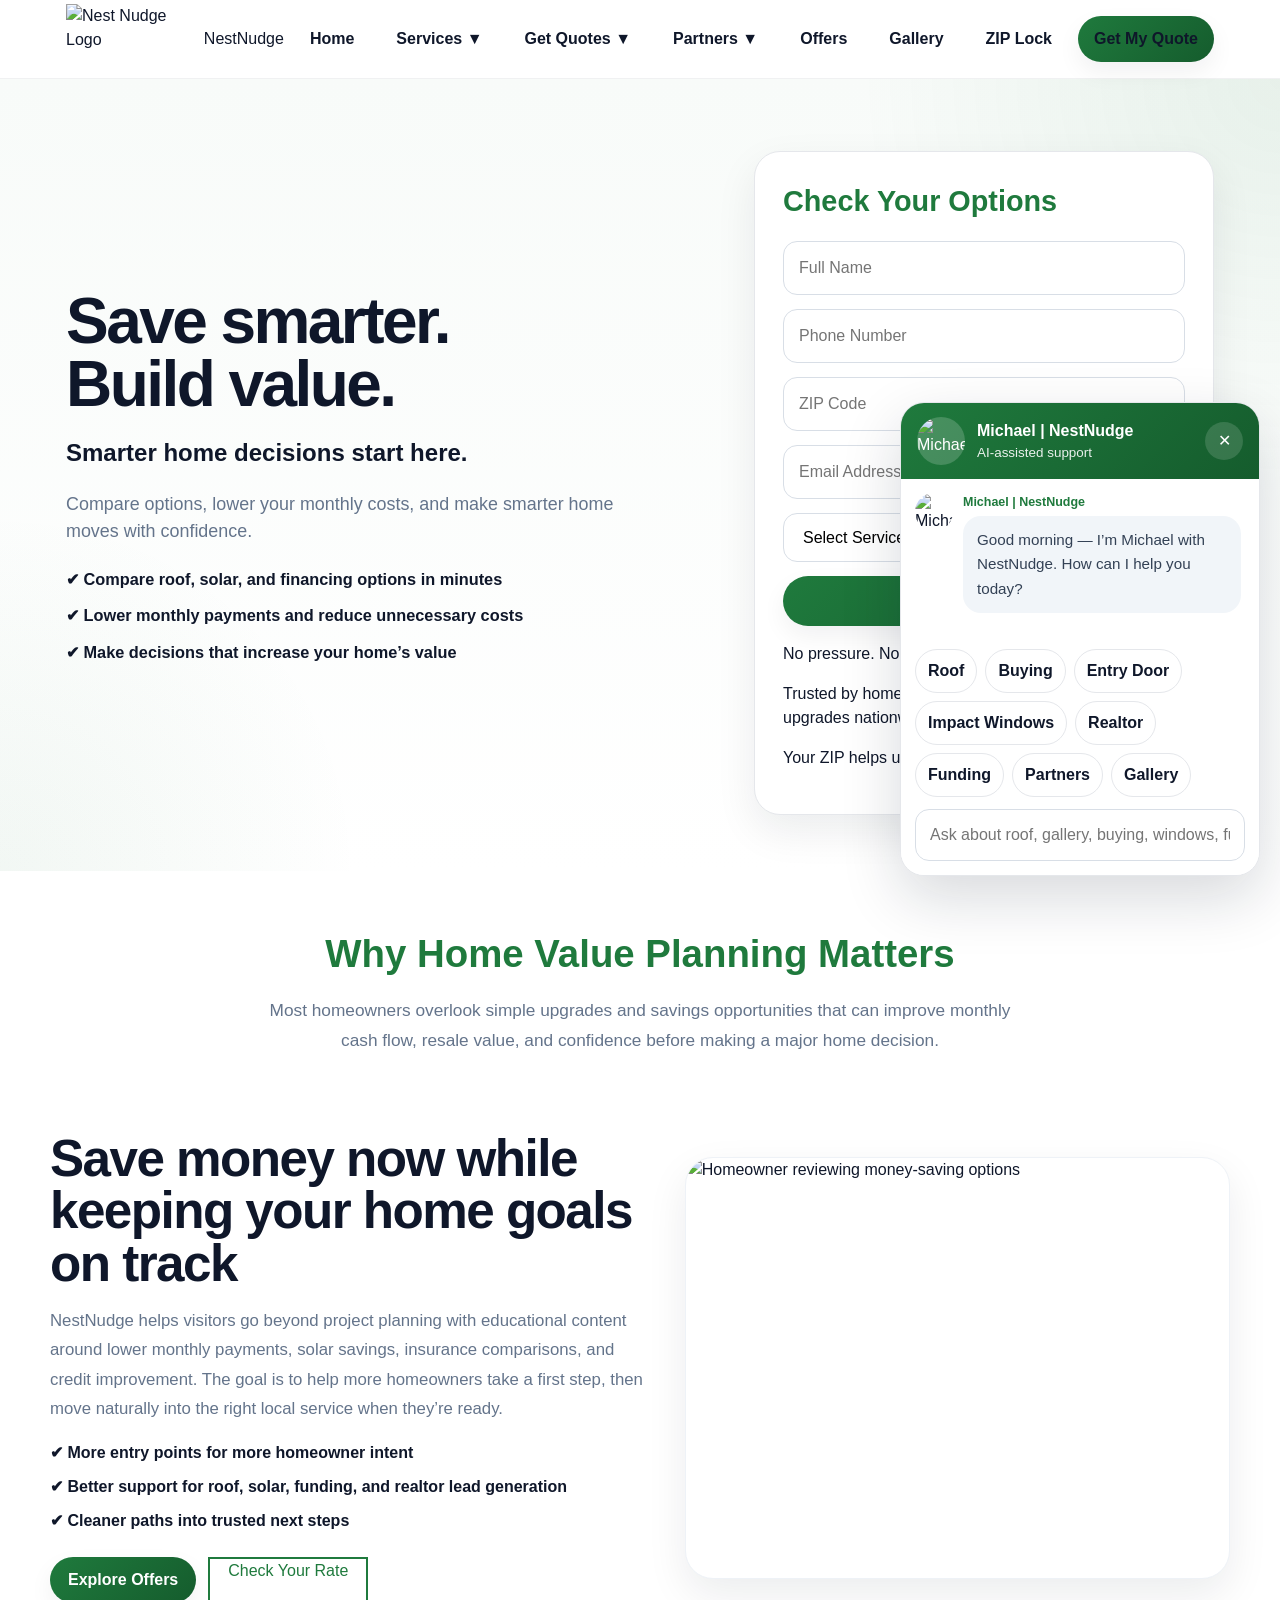
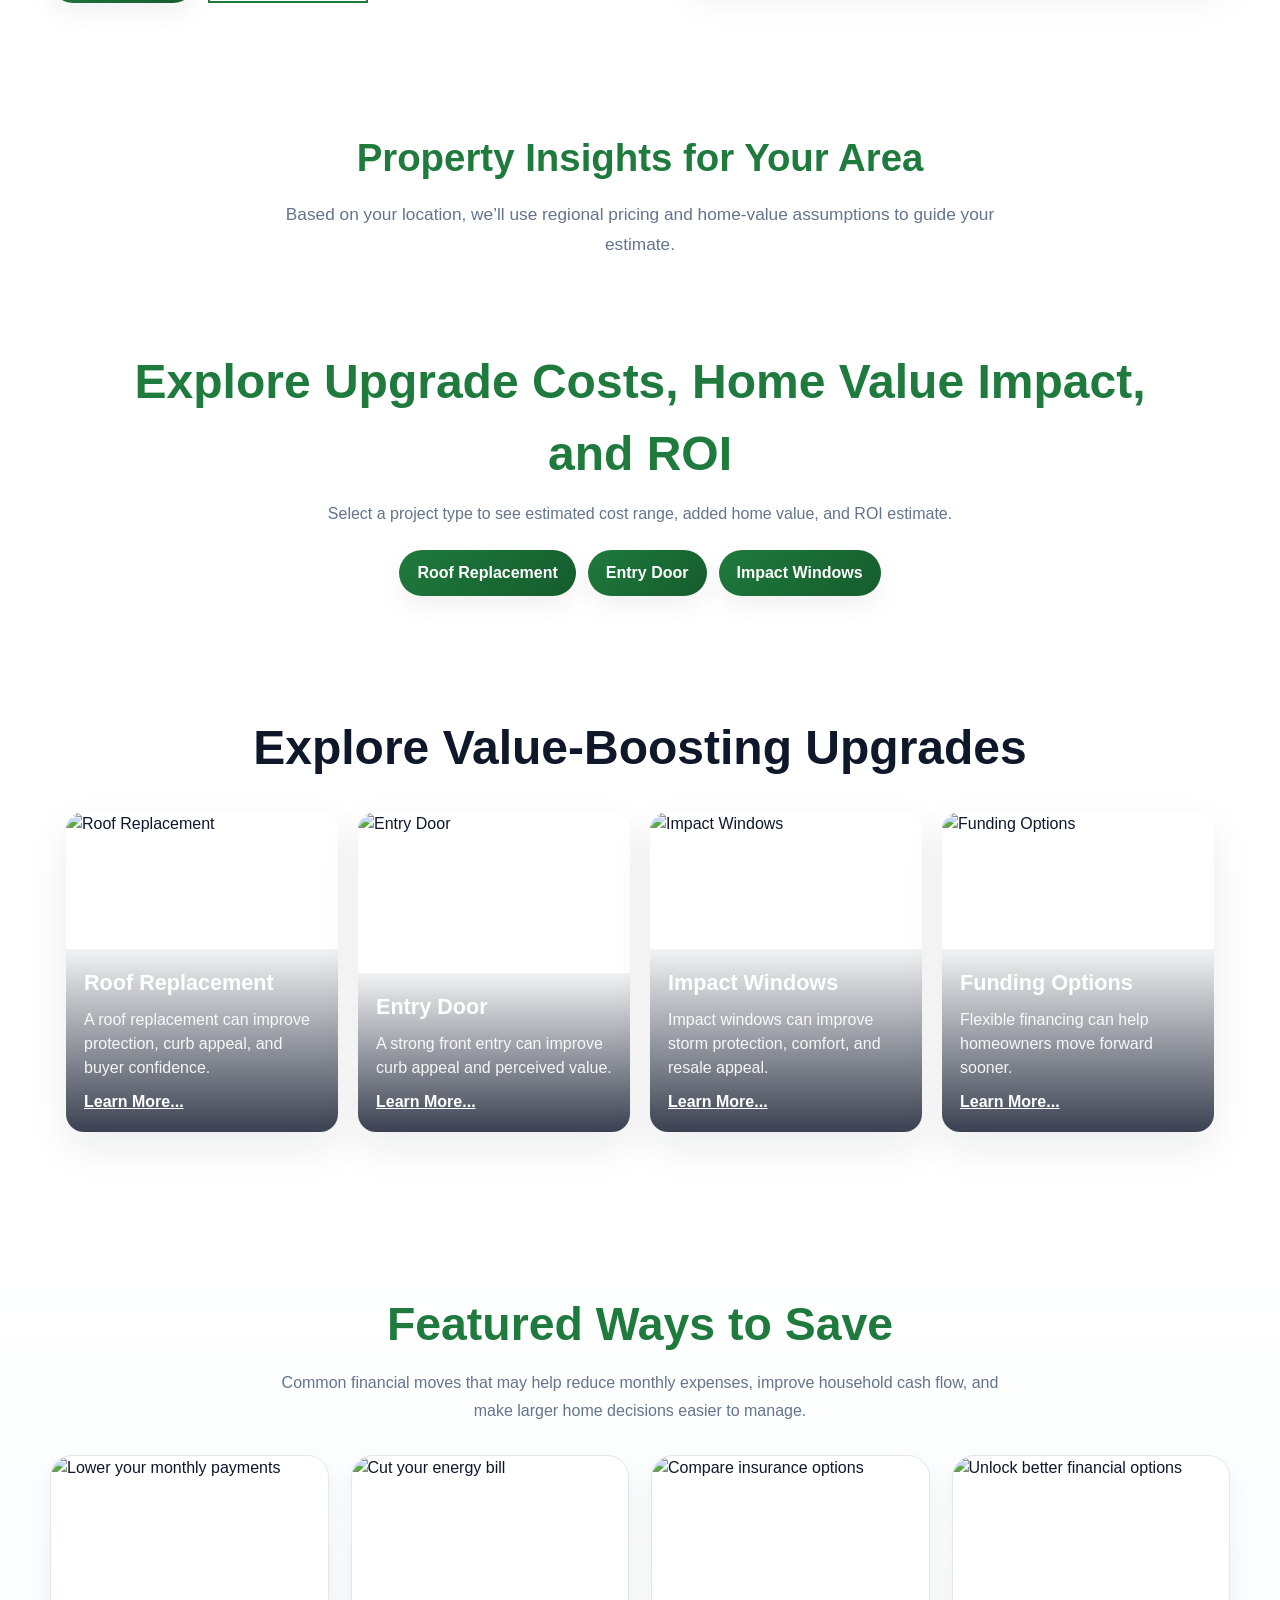
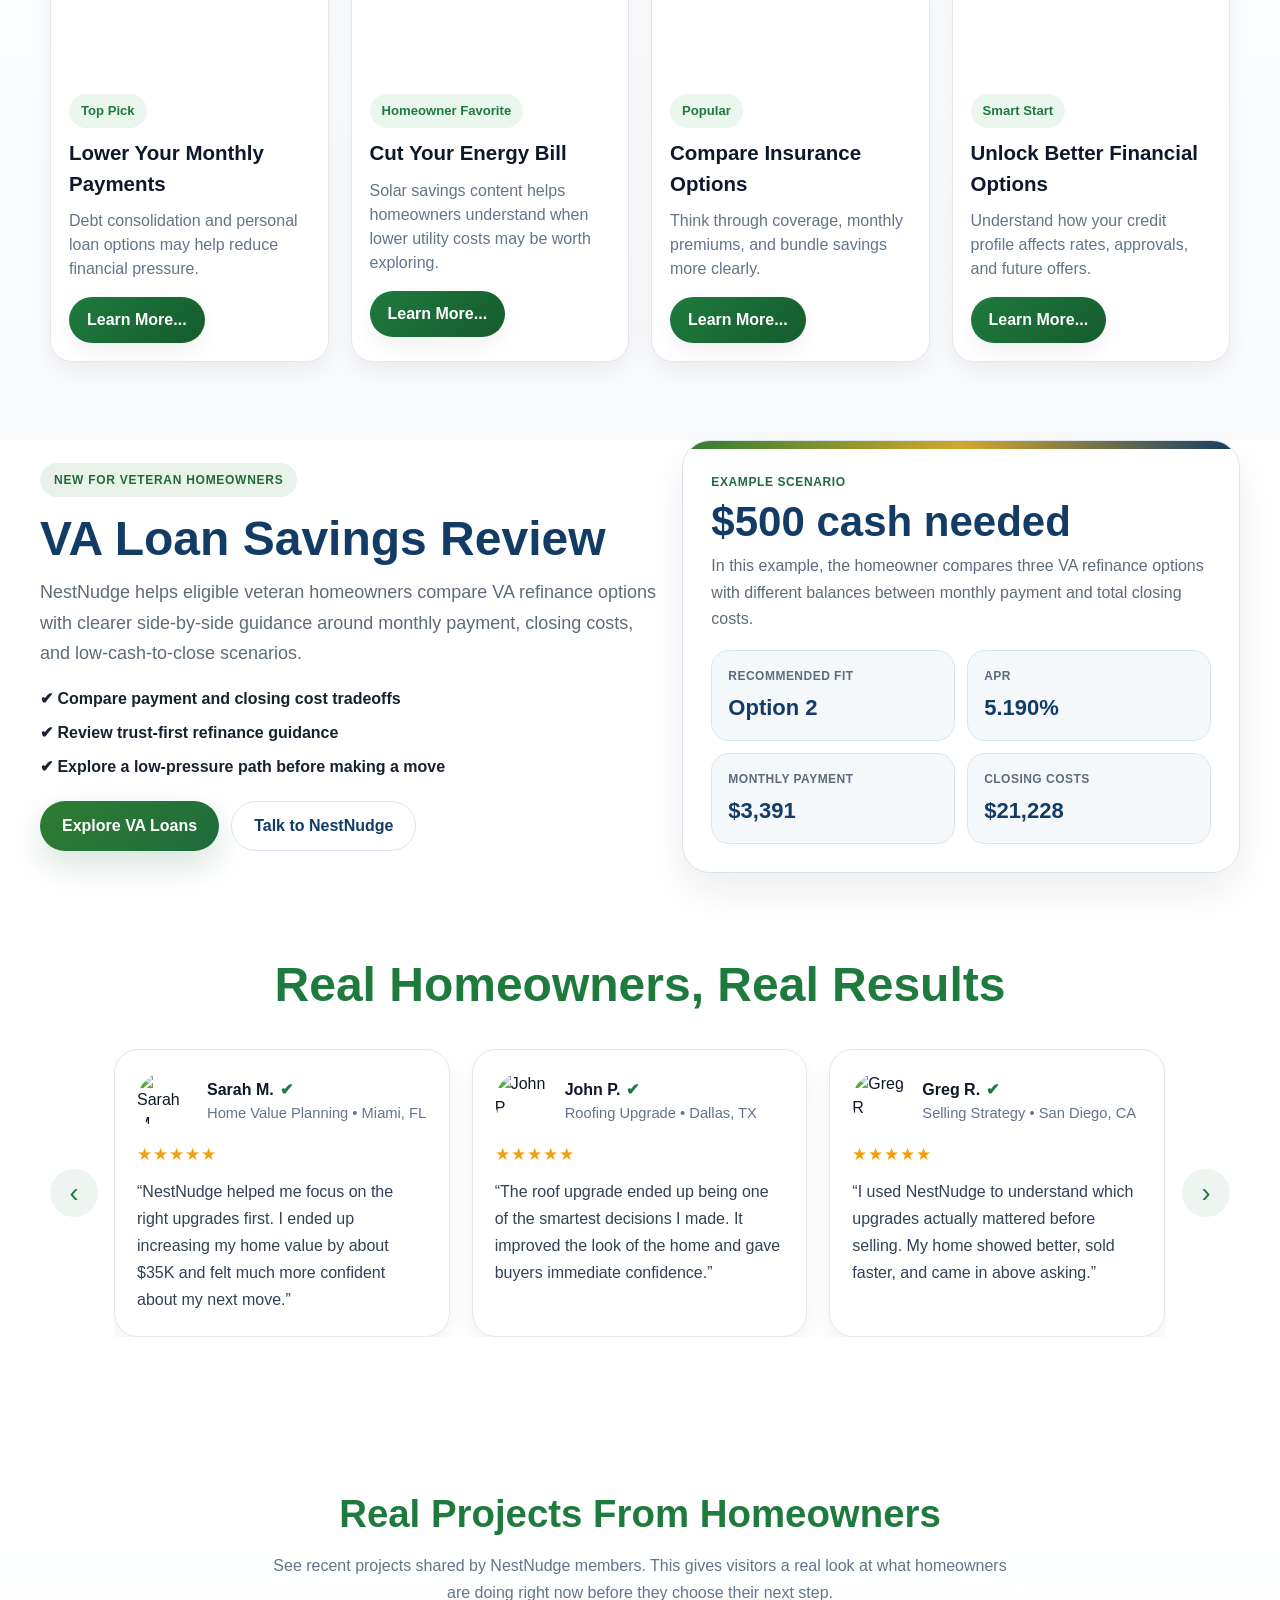
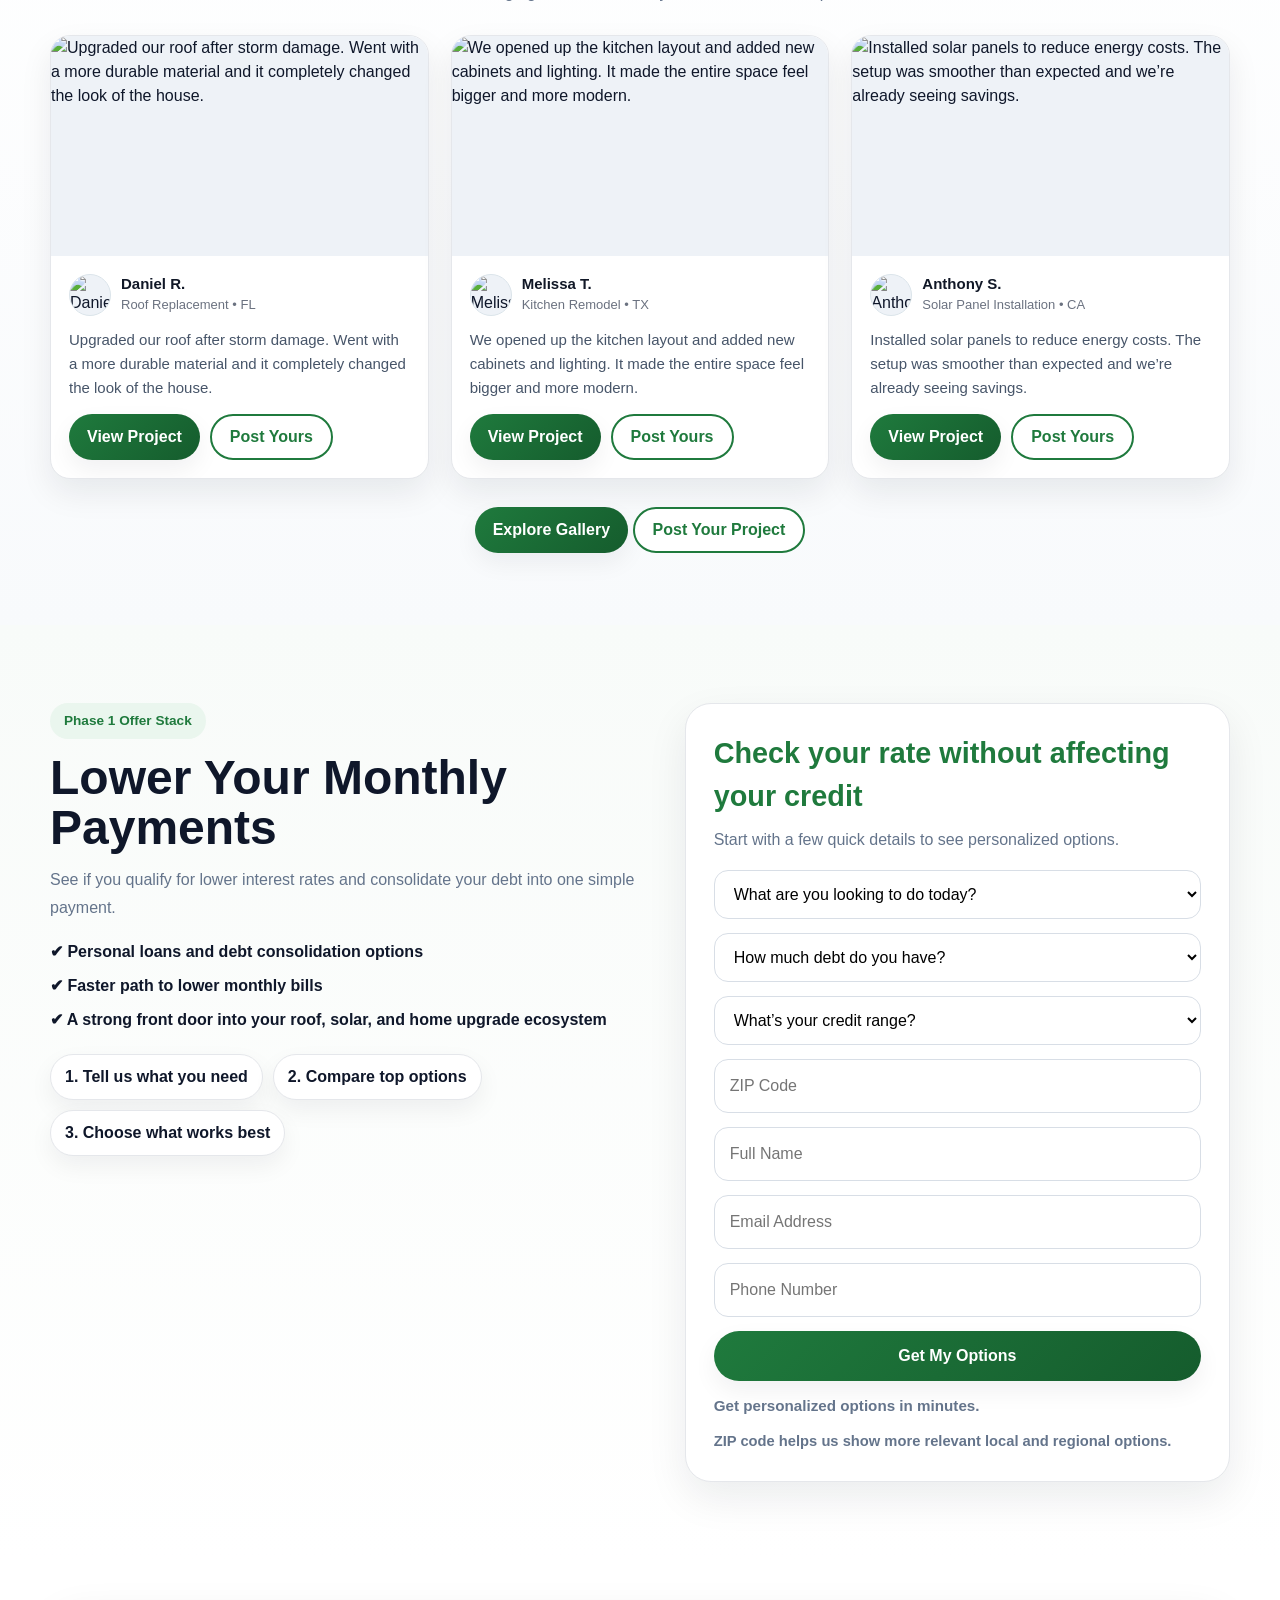
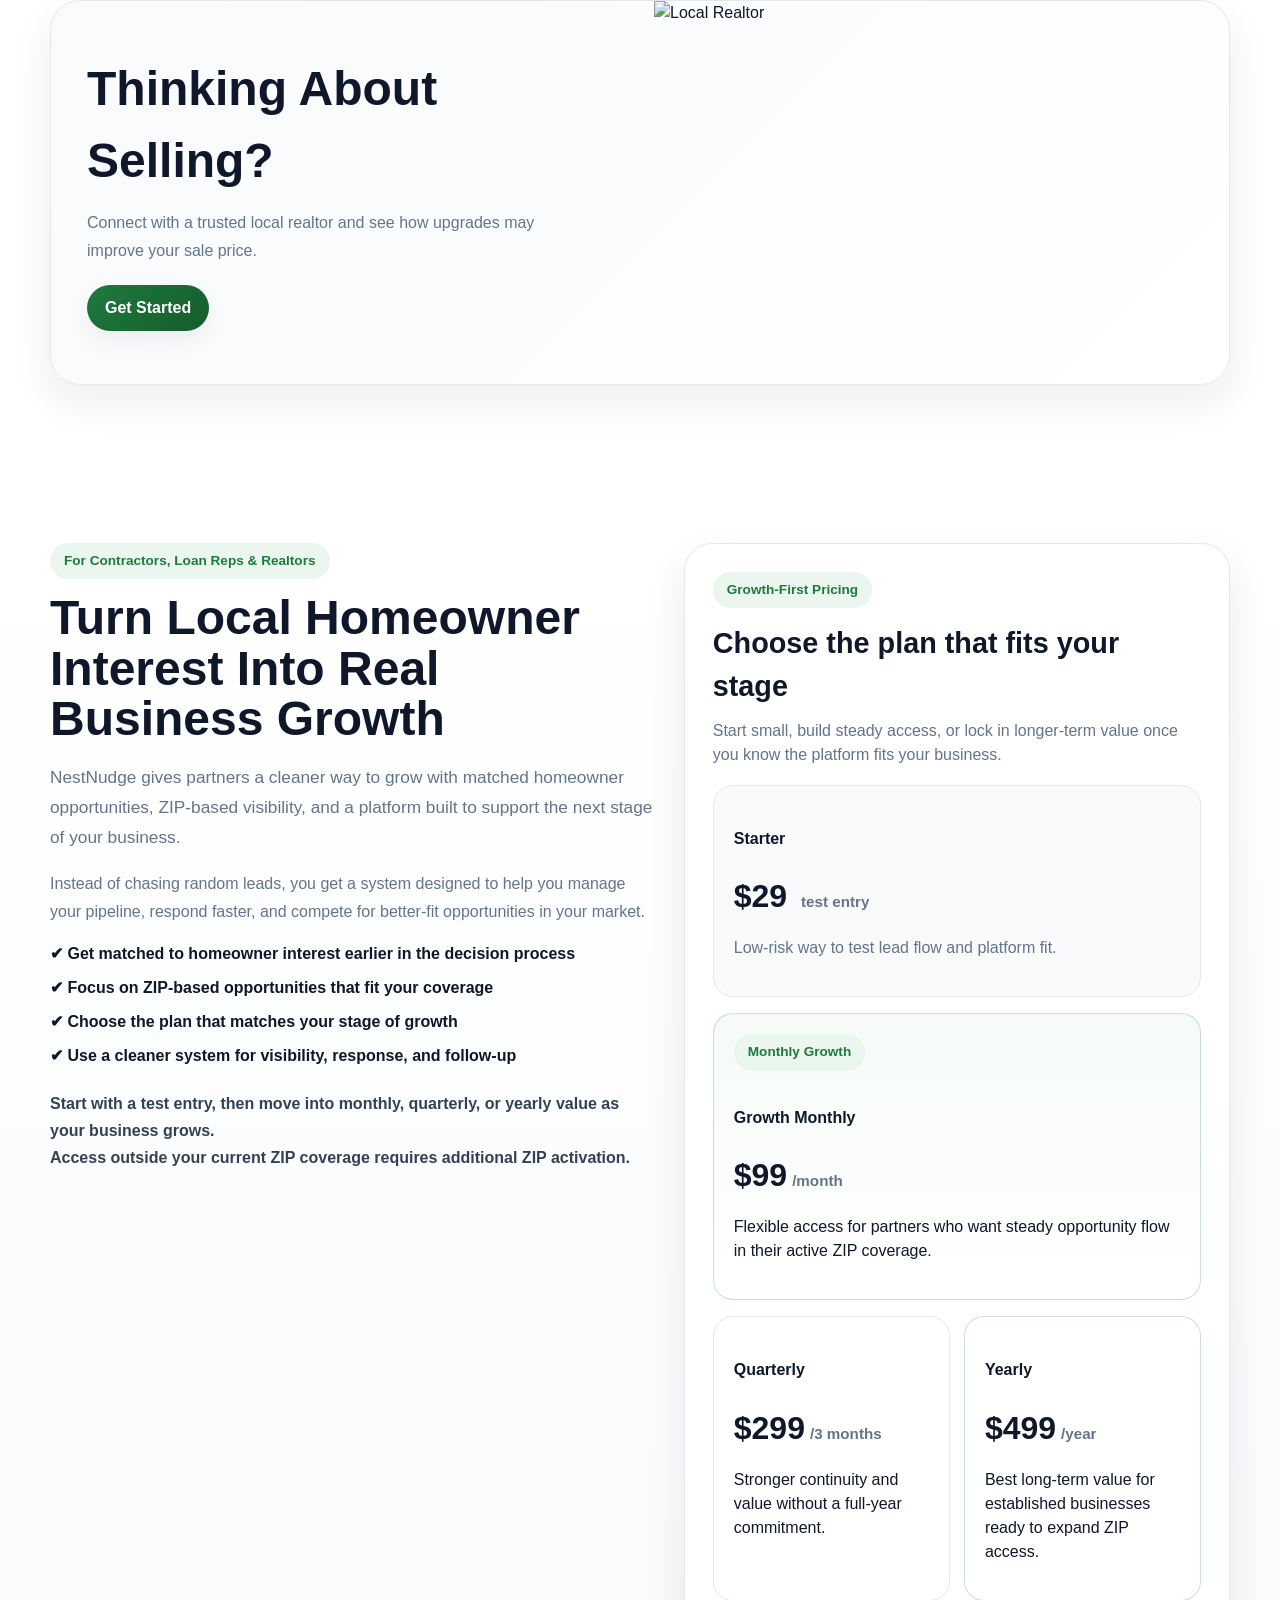
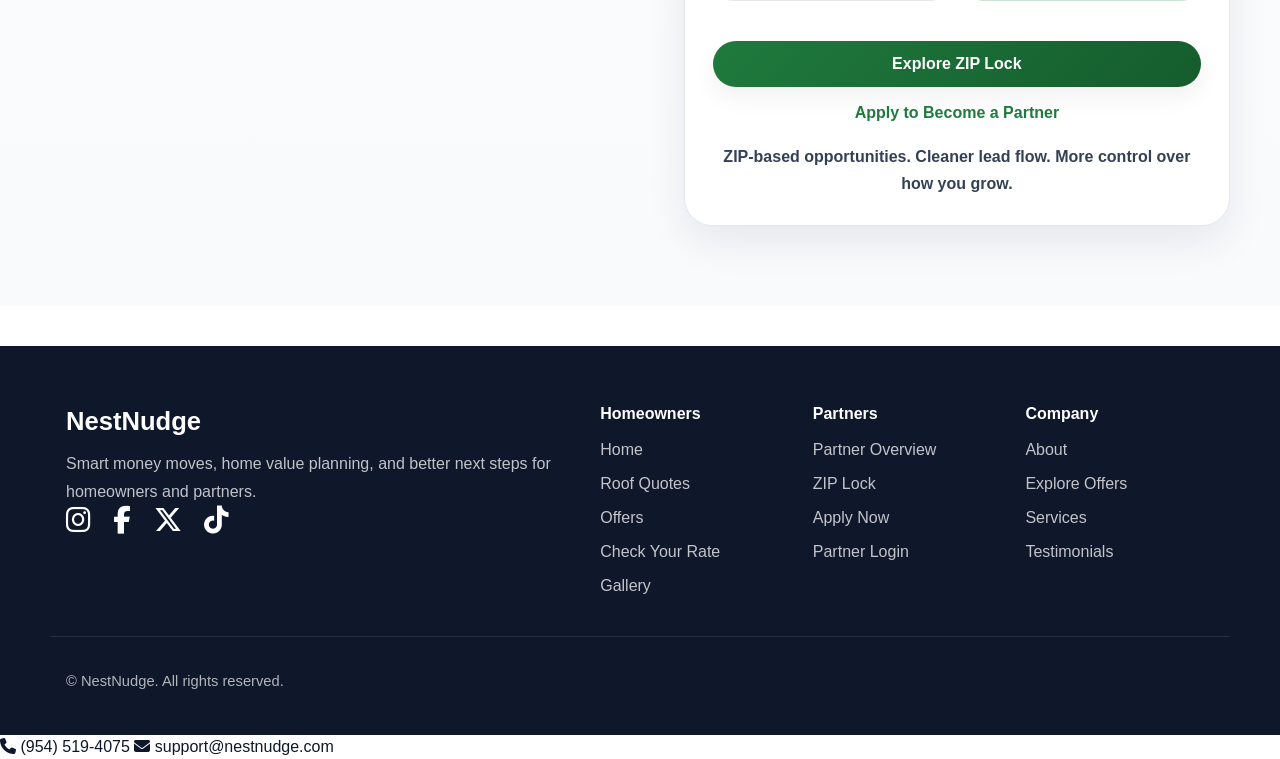
==== commit 9e0b11cc: "Update index.html" ====
--- a/index.html
+++ b/index.html
@@ -1539,17 +1539,17 @@
 
   <!-- Other footer content above -->
 
-  <div class="footer-icons">
-    <a href="tel:19545194075">
-      <i class="fas fa-phone"></i>
-      (954) 519-4075
-    </a>
-
-    <a href="mailto:support@nestnudge.com">
-      <i class="fas fa-envelope"></i>
-      support@nestnudge.com
-    </a>
-  </div>
+  <div class="footer-contact">
+  <a href="tel:19545194075">
+    <i class="fas fa-phone"></i>
+    (954) 519-4075
+  </a>
+
+  <a href="mailto:support@nestnudge.com">
+    <i class="fas fa-envelope"></i>
+    support@nestnudge.com
+  </a>
+</div>
 
 </footer>
 </body>
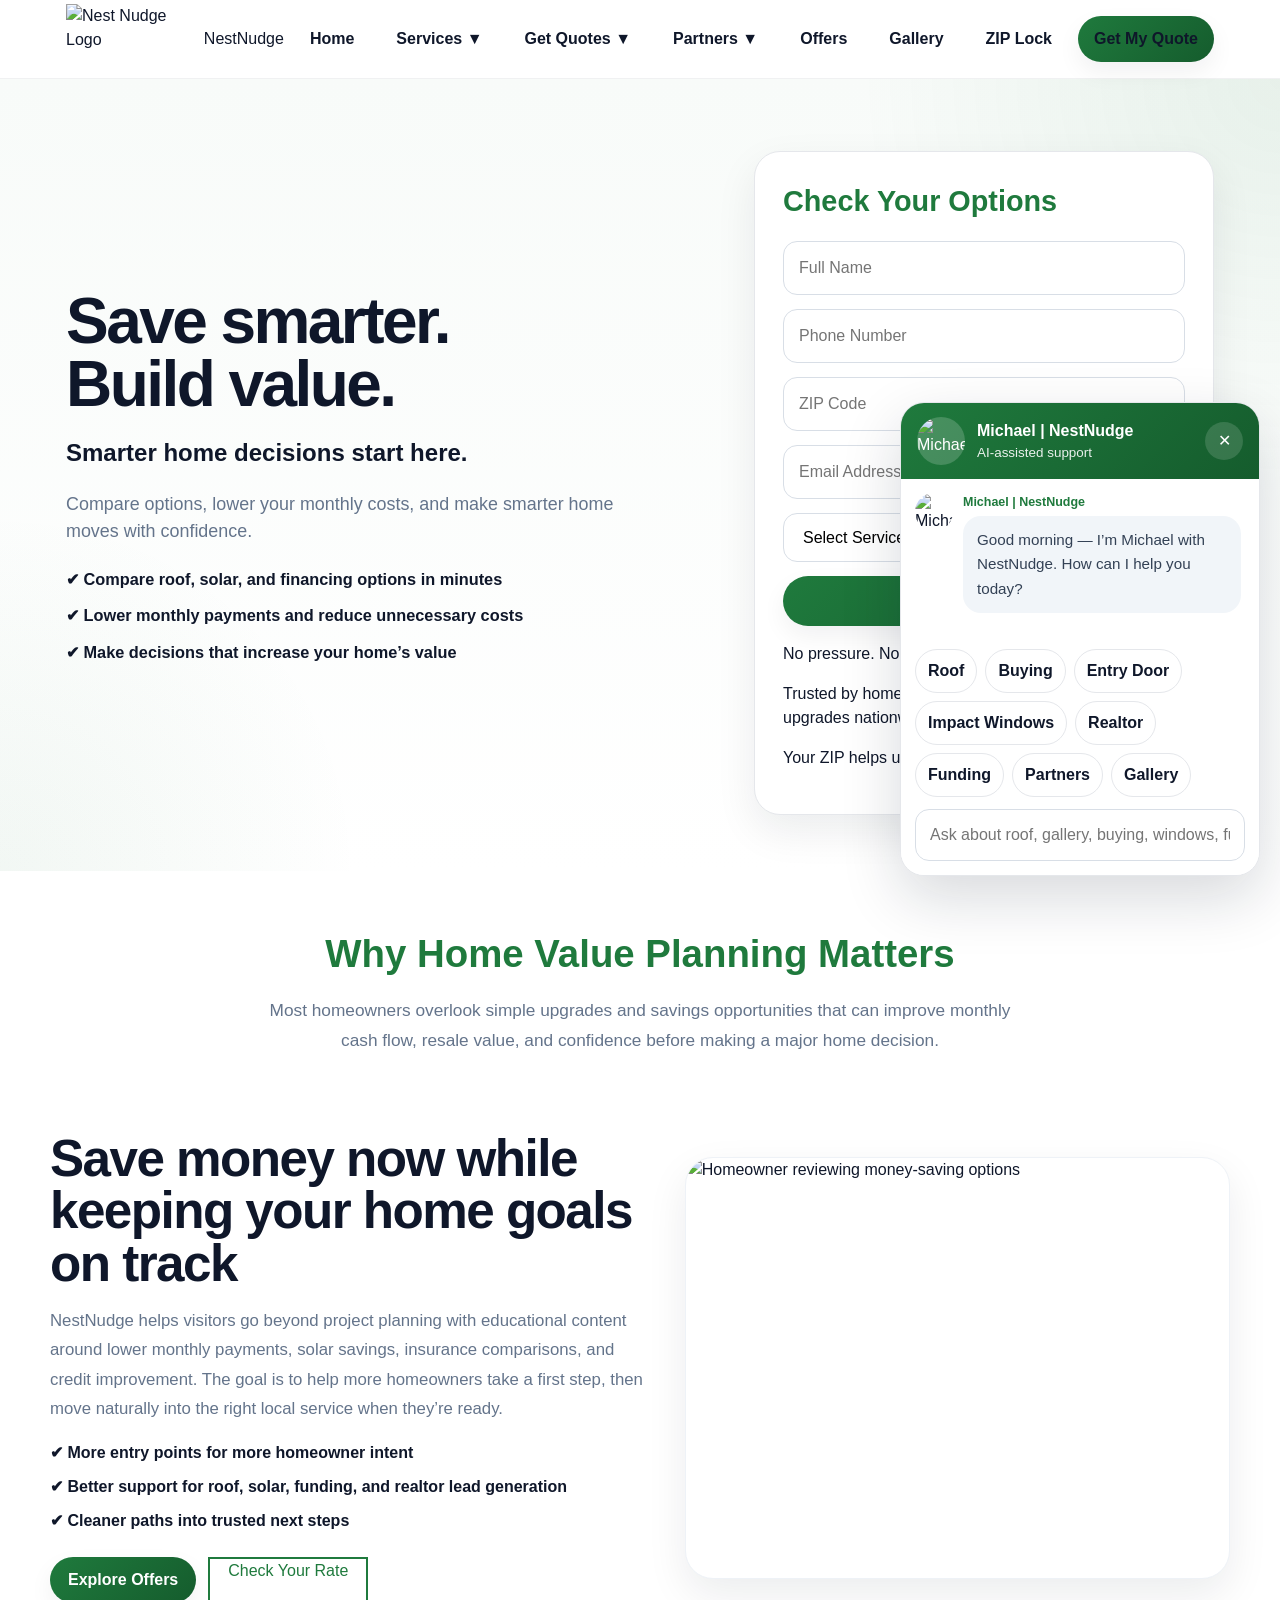
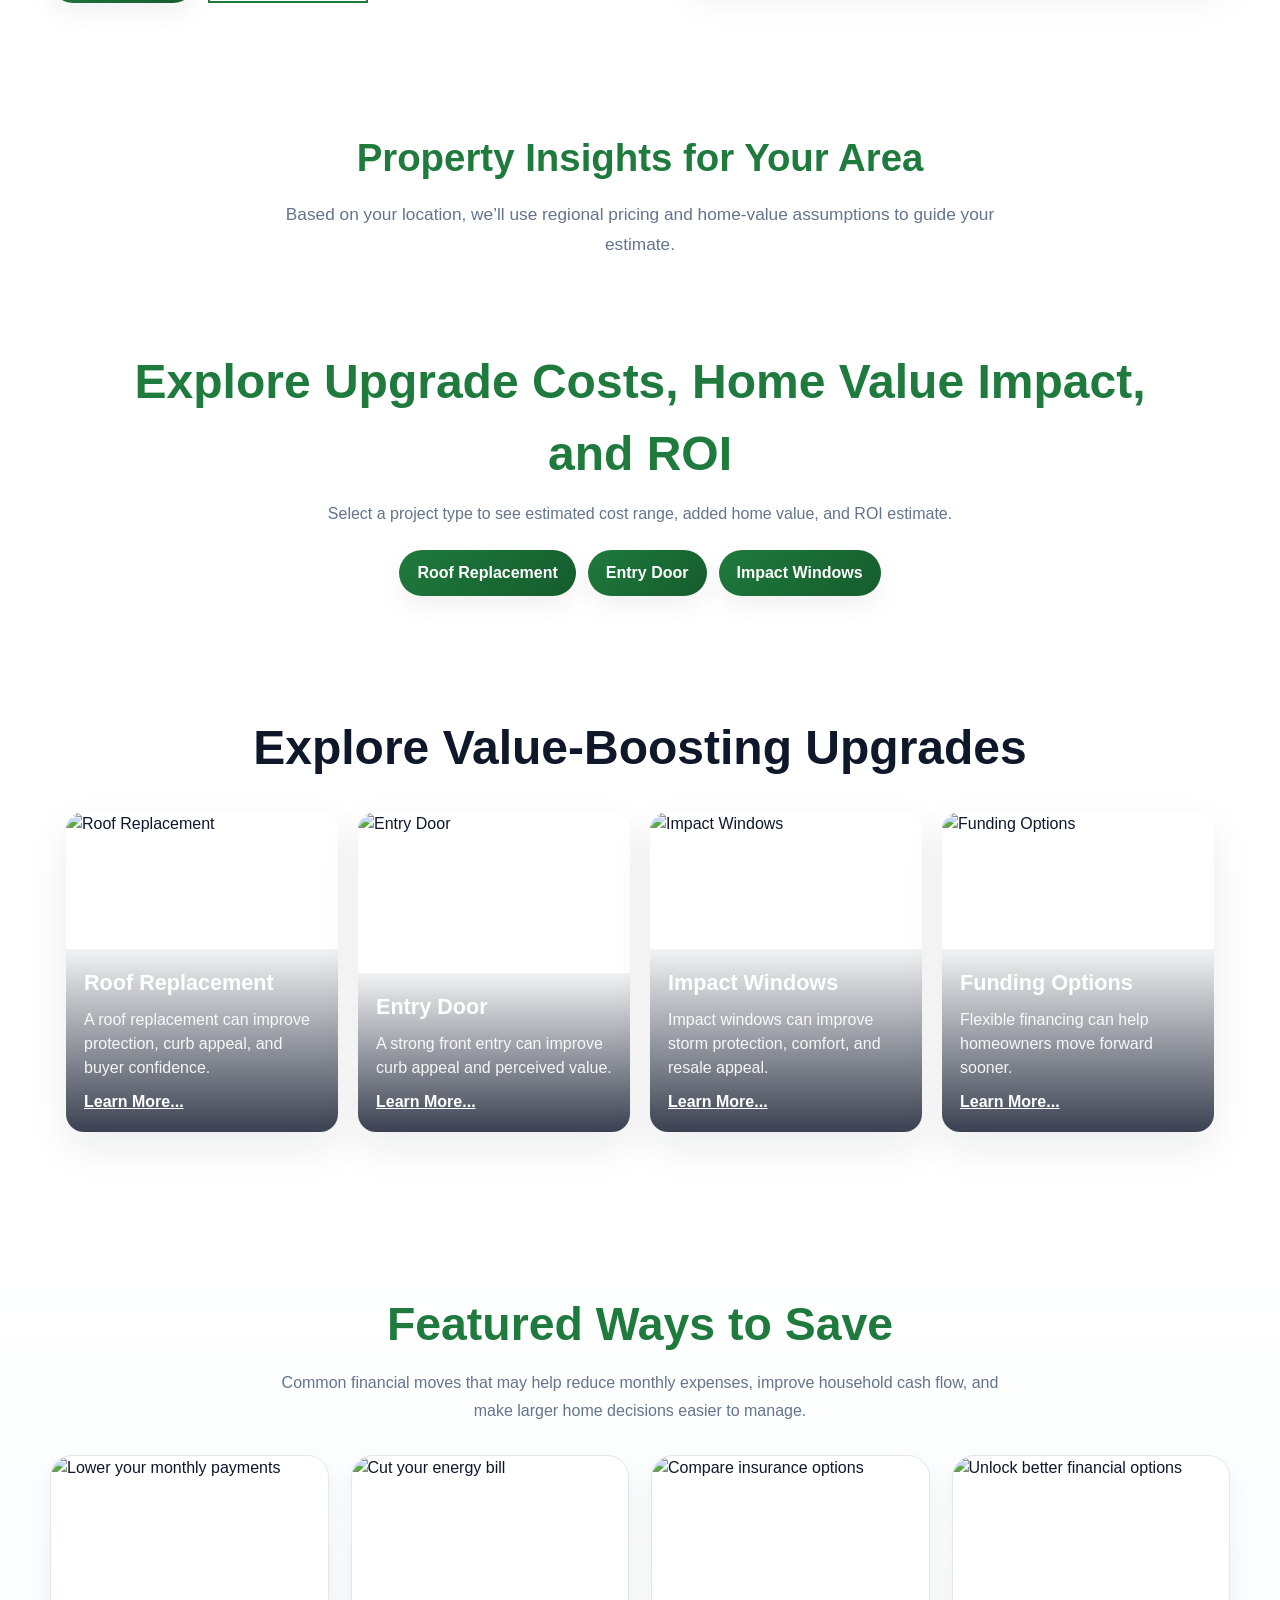
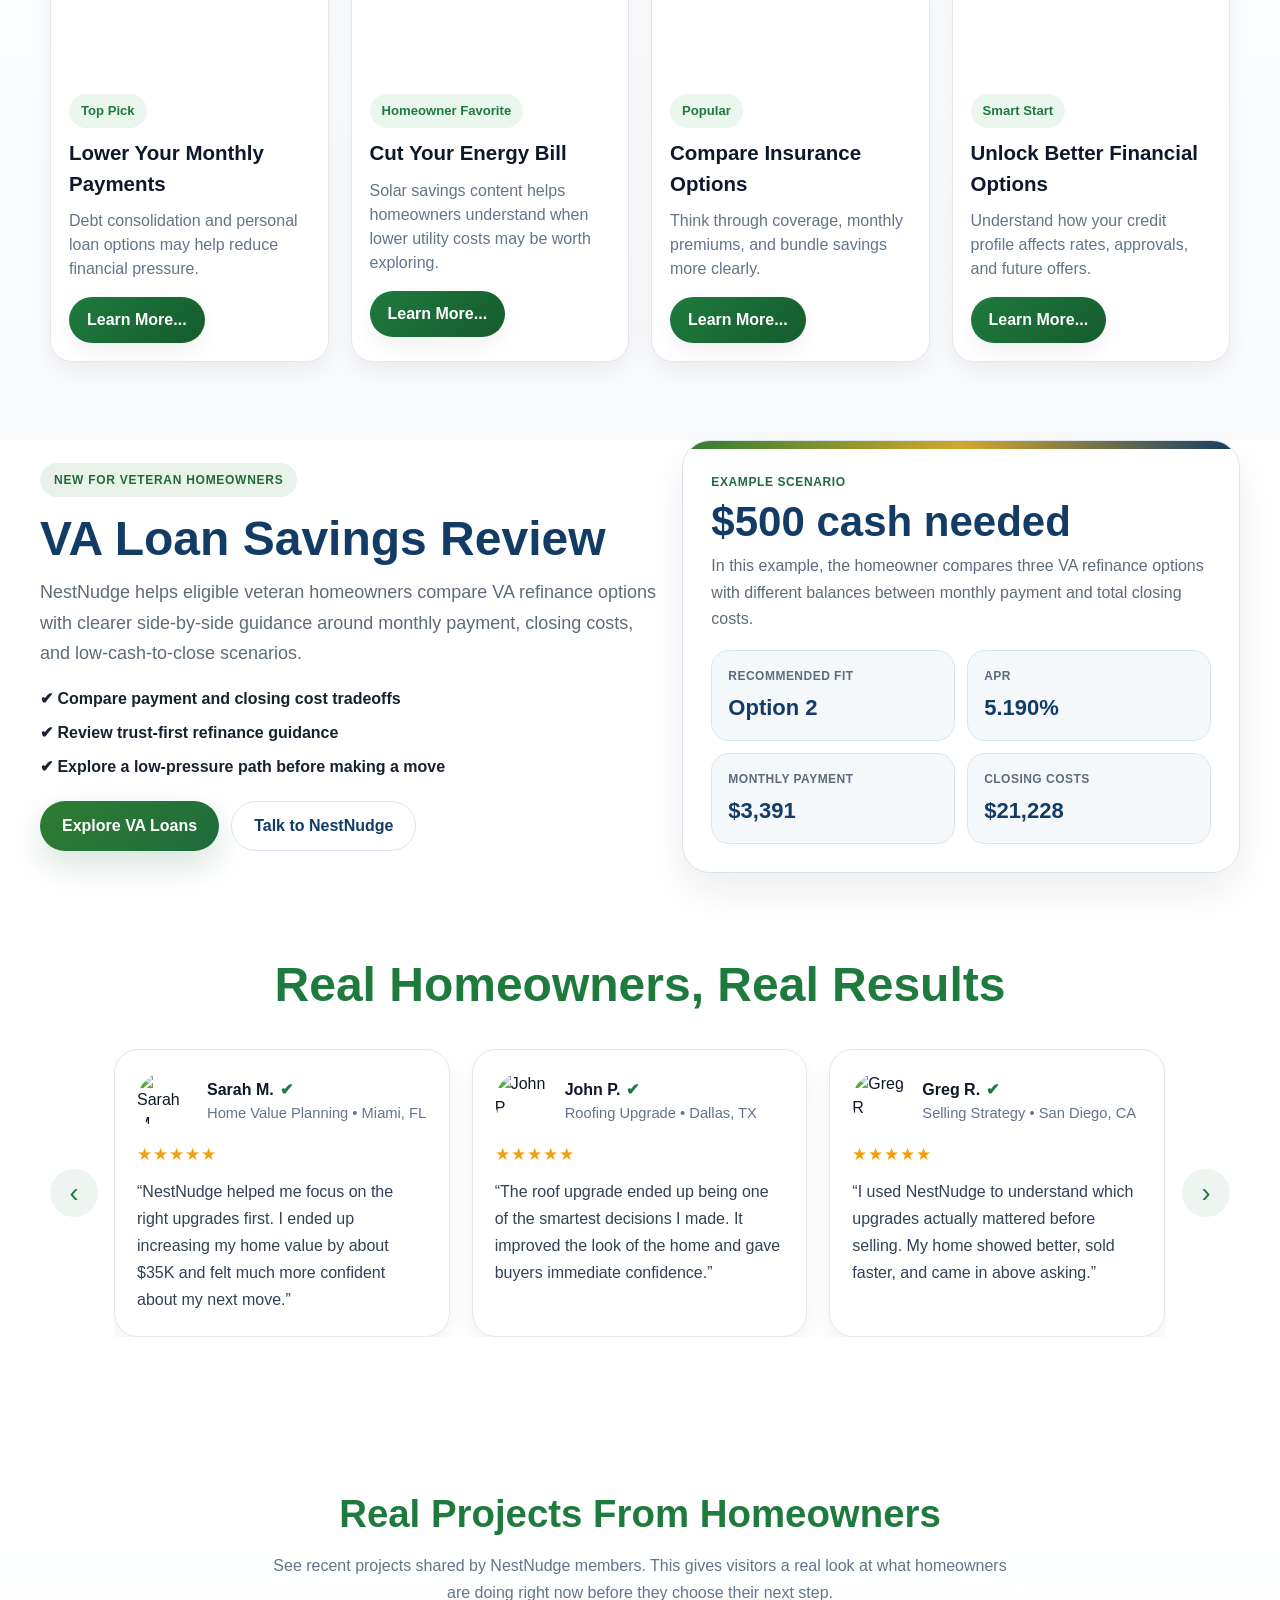
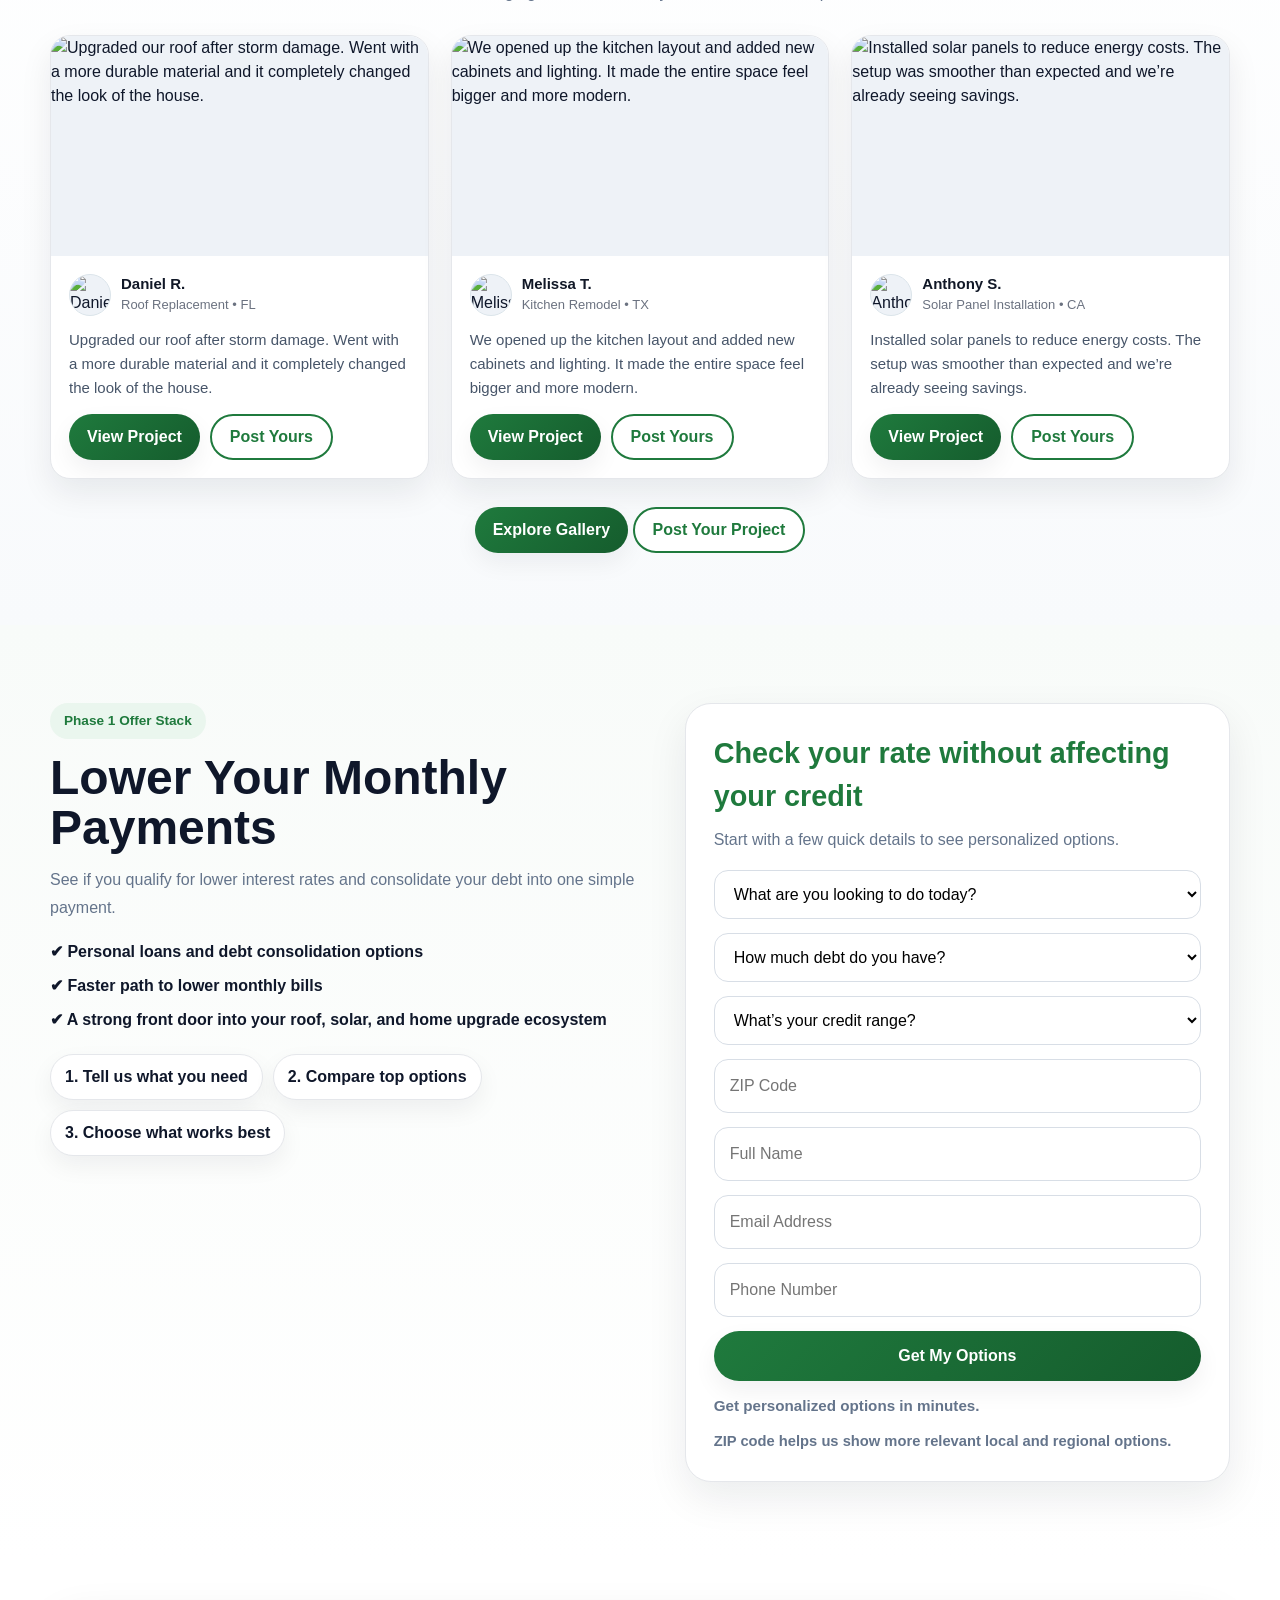
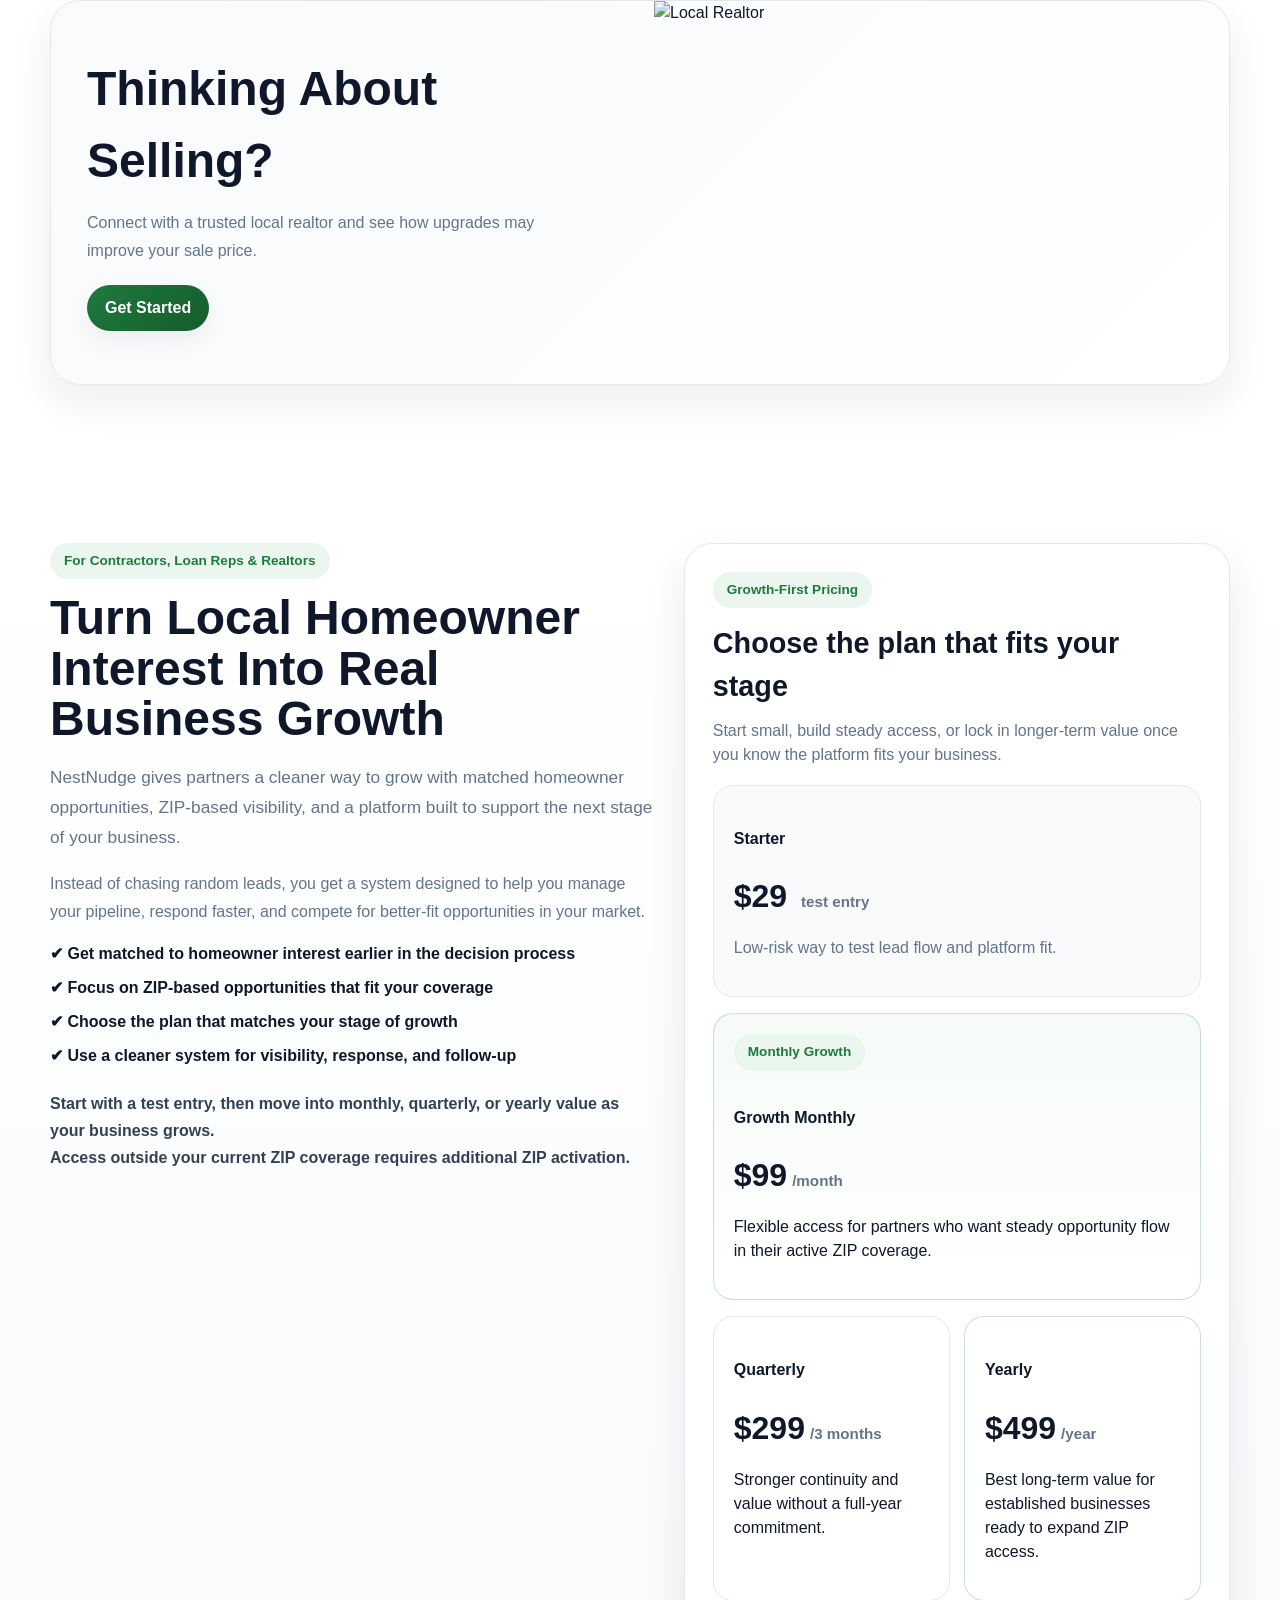
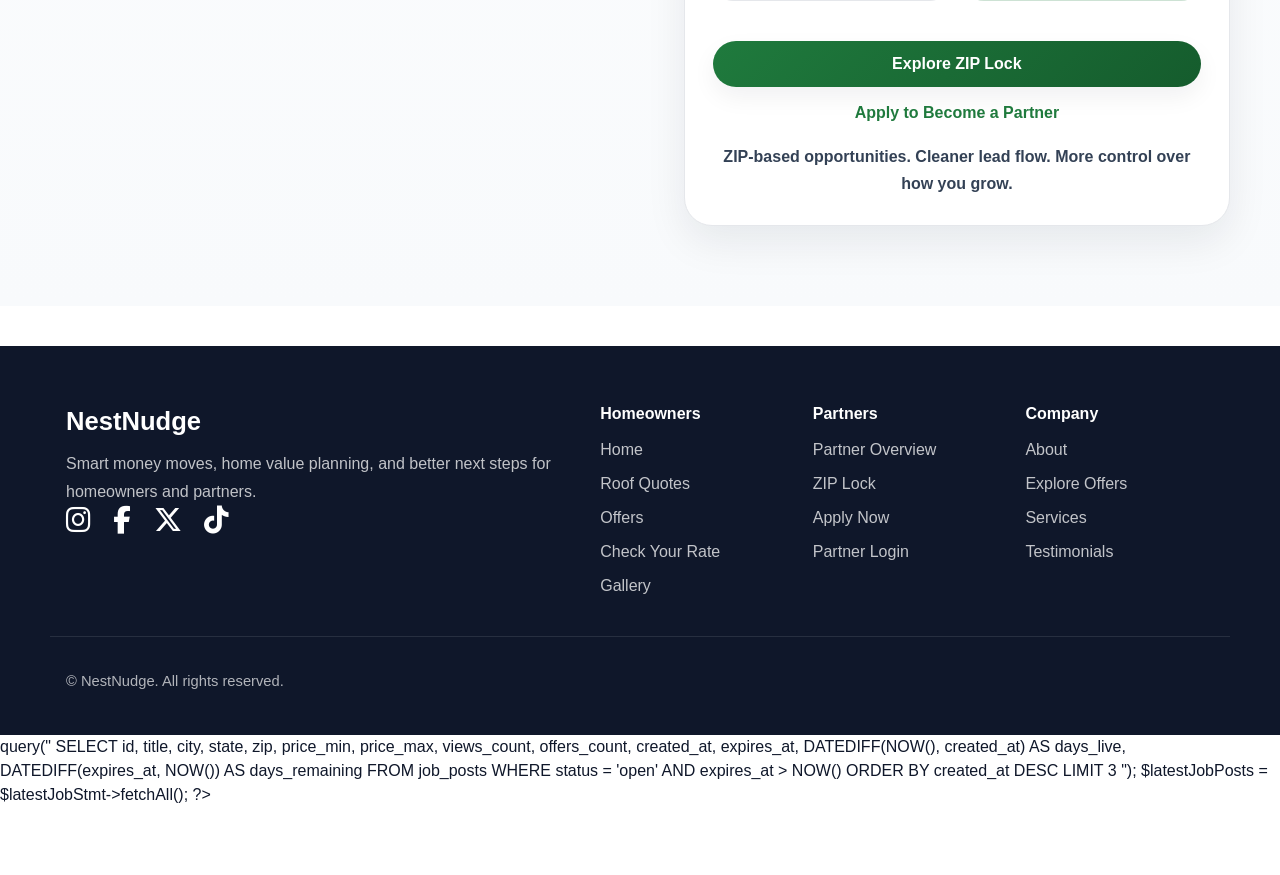
==== commit 340e0dcd: "Fetch latest job posts from the database" ====
--- a/index.html
+++ b/index.html
@@ -980,6 +980,27 @@
       });
     }
   </script>
+  
+  <?php
+require_once __DIR__ . '/includes/db.php';
+require_once __DIR__ . '/includes/job-board-functions.php';
+
+expireOldJobPosts($pdo);
+
+$latestJobStmt = $pdo->query("
+    SELECT id, title, city, state, zip, price_min, price_max,
+           views_count, offers_count, created_at, expires_at,
+           DATEDIFF(NOW(), created_at) AS days_live,
+           DATEDIFF(expires_at, NOW()) AS days_remaining
+    FROM job_posts
+    WHERE status = 'open'
+    AND expires_at > NOW()
+    ORDER BY created_at DESC
+    LIMIT 3
+");
+
+$latestJobPosts = $latestJobStmt->fetchAll();
+?>
 
   <script>
     async function loadGalleryPreview() {
--- a/style.css
+++ b/style.css
@@ -3496,3 +3496,3517 @@
   font-size: 28px;
   text-decoration: none;
 }
+
+  :root {
+  --primary: #1f7a3d;
+  --primary-dark: #155c2d;
+  --primary-light: #eaf6ee;
+  --text: #0f172a;
+  --muted: #64748b;
+  --border: #e5e7eb;
+  --bg-soft: #f8fafc;
+  --white: #ffffff;
+  --shadow: 0 16px 40px rgba(15, 23, 42, 0.08);
+  --shadow-soft: 0 10px 24px rgba(15, 23, 42, 0.06);
+  --radius: 20px;
+  --radius-lg: 28px;
+  --container: 1180px;
+}
+
+*,
+*::before,
+*::after {
+  box-sizing: border-box;
+}
+
+html {
+  scroll-behavior: smooth;
+}
+
+body {
+  margin: 0;
+  font-family: Arial, Helvetica, sans-serif;
+  color: var(--text);
+  background: #fff;
+  line-height: 1.5;
+  overflow-x: hidden;
+}
+
+img {
+  max-width: 100%;
+  display: block;
+}
+
+a {
+  color: inherit;
+  text-decoration: none;
+}
+
+button,
+input,
+select,
+textarea {
+  font: inherit;
+}
+
+input,
+select,
+textarea,
+button {
+  max-width: 100%;
+}
+
+/* =========================
+   HEADER / NAV
+========================= */
+
+header {
+  position: sticky;
+  top: 0;
+  z-index: 1100;
+  background: rgba(255, 255, 255, 0.97);
+  backdrop-filter: blur(8px);
+  border-bottom: 1px solid rgba(15, 23, 42, 0.06);
+}
+
+.nav-shell {
+  max-width: var(--container);
+  margin: 0 auto;
+  padding: 0 16px;
+  position: relative;
+}
+
+.main-nav {
+  min-height: 78px;
+  display: flex;
+  align-items: center;
+  justify-content: center;
+  gap: 10px;
+  position: relative;
+}
+
+.nav-toggle {
+  display: none;
+  border: 0;
+  background: transparent;
+  font-size: 1.7rem;
+  line-height: 1;
+  cursor: pointer;
+  padding: 8px 10px;
+  color: var(--text);
+}
+
+.nav-links {
+  display: flex;
+  align-items: center;
+  gap: 10px;
+}
+
+.nav-links > a,
+.dropbtn,
+.cta-button {
+  white-space: nowrap;
+}
+
+.nav-links > a,
+.dropbtn {
+  display: inline-flex;
+  align-items: center;
+  justify-content: center;
+  min-height: 46px;
+  padding: 10px 16px;
+  border-radius: 999px;
+  font-weight: 700;
+  color: var(--text);
+  transition: background 0.2s ease, color 0.2s ease;
+}
+
+.nav-links > a:hover,
+.dropbtn:hover,
+.dropdown:hover > .dropbtn,
+.dropdown:focus-within > .dropbtn {
+  background: var(--primary-light);
+  color: var(--primary);
+}
+
+.dropdown {
+  position: relative;
+}
+
+.dropbtn {
+  border: 0;
+  background: transparent;
+  cursor: pointer;
+}
+
+/* hover bridge */
+.dropdown::after {
+  content: "";
+  position: absolute;
+  left: 0;
+  right: 0;
+  top: 100%;
+  height: 16px;
+}
+
+.dropdown-content {
+  display: block;
+  position: absolute;
+  top: calc(100% + 8px);
+  left: 0;
+  min-width: 240px;
+  background: #fff;
+  border: 1px solid var(--border);
+  border-radius: 18px;
+  box-shadow: var(--shadow);
+  padding: 10px 0;
+  opacity: 0;
+  visibility: hidden;
+  transform: translateY(8px);
+  pointer-events: none;
+  transition: opacity 0.18s ease, transform 0.18s ease, visibility 0.18s ease;
+  z-index: 1200;
+}
+
+.dropdown-content a {
+  display: block;
+  padding: 14px 18px;
+  font-weight: 700;
+  color: var(--text);
+  transition: background 0.18s ease, color 0.18s ease;
+}
+
+.dropdown-content a:hover {
+  background: var(--primary-light);
+  color: var(--primary);
+}
+
+.dropdown:hover .dropdown-content,
+.dropdown:focus-within .dropdown-content,
+.dropdown.open .dropdown-content {
+  opacity: 1;
+  visibility: visible;
+  transform: translateY(0);
+  pointer-events: auto;
+}
+
+.cta-button,
+.cta-btn,
+.offers-intro-btn,
+.featured-offer-btn,
+.gallery-preview-btn,
+.gallery-preview-btn-outline,
+.partners-main-cta,
+.service-learn-more {
+  display: inline-flex;
+  align-items: center;
+  justify-content: center;
+  min-height: 46px;
+  border-radius: 999px;
+  font-weight: 700;
+  transition: transform 0.2s ease, background 0.2s ease, color 0.2s ease, border-color 0.2s ease;
+}
+
+.cta-button,
+.cta-btn,
+.offers-intro-btn,
+.featured-offer-btn,
+.gallery-preview-btn,
+.partners-main-cta {
+  background: linear-gradient(135deg, var(--primary), var(--primary-dark));
+  color: #fff;
+  padding: 0 18px;
+  box-shadow: var(--shadow-soft);
+}
+
+.cta-button:hover,
+.cta-btn:hover,
+.offers-intro-btn:hover,
+.featured-offer-btn:hover,
+.gallery-preview-btn:hover,
+.partners-main-cta:hover {
+  transform: translateY(-1px);
+}
+
+.gallery-preview-btn-outline,
+.offers-intro-btn-outline {
+  background: #fff;
+  color: var(--primary);
+  border: 2px solid var(--primary);
+  padding: 0 18px;
+}
+
+.offers-intro-btn-outline:hover,
+.gallery-preview-btn-outline:hover {
+  background: var(--primary-light);
+}
+
+.service-learn-more {
+  min-height: auto;
+  padding: 0;
+  background: transparent;
+  color: #fff;
+  font-weight: 700;
+  text-decoration: underline;
+  border-radius: 0;
+}
+
+/* =========================
+   HERO
+========================= */
+
+.hero-split {
+  position: relative;
+  overflow: hidden;
+  background: linear-gradient(180deg, #f8fbf9 0%, #ffffff 100%);
+}
+
+.hero-bg {
+  position: absolute;
+  inset: 0;
+  background:
+    radial-gradient(circle at top right, rgba(31, 122, 61, 0.08), transparent 28%),
+    radial-gradient(circle at bottom left, rgba(31, 122, 61, 0.06), transparent 24%);
+  pointer-events: none;
+}
+
+.hero-overlay {
+  position: relative;
+  z-index: 1;
+}
+
+.hero-container {
+  max-width: var(--container);
+  margin: 0 auto;
+  padding: 72px 16px 56px;
+  display: grid;
+  grid-template-columns: 1.1fr 0.9fr;
+  gap: 42px;
+  align-items: center;
+}
+
+.hero-left h1 {
+  font-size: clamp(2.4rem, 5vw, 4.8rem);
+  line-height: 0.98;
+  letter-spacing: -0.04em;
+  margin: 0 0 18px;
+  max-width: 11ch;
+}
+
+.hero-left p {
+  margin: 0 0 22px;
+  font-size: 1.12rem;
+  color: var(--muted);
+  max-width: 58ch;
+}
+
+.hero-benefits {
+  list-style: none;
+  margin: 0;
+  padding: 0;
+}
+
+.hero-benefits li {
+  margin: 0 0 12px;
+  font-size: 1.02rem;
+  font-weight: 700;
+}
+
+.hero-right {
+  display: flex;
+  justify-content: flex-end;
+}
+
+.hero-form {
+  width: 100%;
+  max-width: 460px;
+  background: #fff;
+  border: 1px solid var(--border);
+  border-radius: 26px;
+  padding: 28px;
+  box-shadow: var(--shadow);
+}
+
+.hero-form form {
+  width: 100%;
+}
+
+.hero-form h3 {
+  margin: 0 0 18px;
+  color: var(--primary);
+  font-size: 1.8rem;
+}
+
+.hero-form input,
+.hero-form select,
+.hero-form textarea,
+.loan-form input,
+.loan-form select,
+.loan-form textarea {
+  width: 100%;
+  border: 1px solid #d8dee6;
+  border-radius: 14px;
+  padding: 14px 15px;
+  margin-bottom: 14px;
+  background: #fff;
+  outline: none;
+  transition: border-color 0.2s ease, box-shadow 0.2s ease;
+}
+
+.hero-form input:focus,
+.hero-form select:focus,
+.hero-form textarea:focus,
+.loan-form input:focus,
+.loan-form select:focus,
+.loan-form textarea:focus {
+  border-color: var(--primary);
+  box-shadow: 0 0 0 4px rgba(31, 122, 61, 0.12);
+}
+
+.hero-form button,
+.loan-form button {
+  width: 100%;
+  min-height: 50px;
+  border: 0;
+  border-radius: 999px;
+  background: linear-gradient(135deg, var(--primary), var(--primary-dark));
+  color: #fff;
+  font-weight: 800;
+  cursor: pointer;
+  box-shadow: var(--shadow-soft);
+}
+
+.hero-zip-note,
+.loan-zip-note {
+  margin-top: 12px;
+  font-size: 0.92rem;
+  line-height: 1.55;
+  color: var(--muted);
+  font-weight: 600;
+}
+
+/* =========================
+   SHARED SECTION STYLES
+========================= */
+
+.info-strip,
+.offers-intro-strip,
+.cost-guide-section,
+.services-carousel,
+.featured-offers-home,
+.testimonials,
+.loan-section,
+.selling-section,
+.partners-section {
+  width: 100%;
+}
+
+.info-strip {
+  max-width: 980px;
+  margin: 0 auto;
+  padding: 54px 16px;
+  text-align: center;
+}
+
+.info-strip h2 {
+  margin: 0 0 12px;
+  font-size: clamp(1.9rem, 3vw, 2.8rem);
+  color: var(--primary);
+}
+
+.info-strip p {
+  margin: 0 auto;
+  max-width: 760px;
+  color: var(--muted);
+  font-size: 1.08rem;
+  line-height: 1.75;
+}
+
+/* =========================
+   OFFERS INTRO
+========================= */
+
+.offers-intro-strip {
+  padding: 24px 16px 72px;
+}
+
+.offers-intro-wrap {
+  max-width: var(--container);
+  margin: 0 auto;
+  display: grid;
+  grid-template-columns: 1.05fr 0.95fr;
+  gap: 32px;
+  align-items: center;
+}
+
+.offers-intro-copy h2 {
+  margin: 0 0 16px;
+  font-size: clamp(2rem, 4vw, 3.6rem);
+  line-height: 1.02;
+  letter-spacing: -0.03em;
+}
+
+.offers-intro-copy p {
+  margin: 0 0 18px;
+  color: var(--muted);
+  font-size: 1.05rem;
+  line-height: 1.75;
+}
+
+.offers-intro-copy ul {
+  margin: 0 0 24px;
+  padding-left: 0;
+  list-style: none;
+}
+
+.offers-intro-copy li {
+  margin-bottom: 10px;
+  font-weight: 700;
+}
+
+.offers-intro-actions {
+  display: flex;
+  flex-wrap: wrap;
+  gap: 12px;
+}
+
+.offers-intro-card {
+  background: #fff;
+  border-radius: 28px;
+  overflow: hidden;
+  box-shadow: var(--shadow);
+  border: 1px solid #eef2f7;
+}
+
+.offers-intro-card img {
+  width: 100%;
+  height: 100%;
+  min-height: 420px;
+  object-fit: cover;
+}
+
+/* =========================
+   COST GUIDE
+========================= */
+
+.cost-guide-section {
+  padding: 32px 16px 72px;
+}
+
+.cost-guide-wrap {
+  max-width: 1080px;
+  margin: 0 auto;
+  text-align: center;
+}
+
+.cost-guide-wrap h2 {
+  margin: 0 0 12px;
+  font-size: clamp(2rem, 4vw, 3rem);
+  color: var(--primary);
+}
+
+.cost-guide-wrap > p {
+  margin: 0 auto 24px;
+  max-width: 720px;
+  color: var(--muted);
+}
+
+.upgrade-selector {
+  display: flex;
+  flex-wrap: wrap;
+  justify-content: center;
+  gap: 12px;
+  margin-bottom: 24px;
+}
+
+.upgrade-selector button,
+.conversion-cta button {
+  min-height: 46px;
+  padding: 0 18px;
+  border-radius: 999px;
+  border: 0;
+  font-weight: 700;
+  cursor: pointer;
+  background: linear-gradient(135deg, var(--primary), var(--primary-dark));
+  color: #fff;
+  box-shadow: var(--shadow-soft);
+}
+
+.results-panel {
+  margin-top: 10px;
+  background: #fff;
+  border: 1px solid var(--border);
+  border-radius: 28px;
+  padding: 28px;
+  box-shadow: var(--shadow);
+}
+
+.results-panel h3 {
+  margin-top: 0;
+}
+
+.results-grid {
+  display: grid;
+  grid-template-columns: repeat(3, minmax(0, 1fr));
+  gap: 16px;
+  margin: 20px 0 26px;
+}
+
+.result-box {
+  background: var(--bg-soft);
+  border: 1px solid #e8edf3;
+  border-radius: 18px;
+  padding: 20px;
+}
+
+.result-box .label {
+  display: block;
+  margin-bottom: 8px;
+  color: var(--muted);
+  font-size: 0.95rem;
+  font-weight: 700;
+}
+
+.result-box strong {
+  font-size: 1.2rem;
+  color: var(--text);
+}
+
+.graph-container {
+  display: flex;
+  align-items: end;
+  justify-content: center;
+  gap: 30px;
+  min-height: 220px;
+  margin: 22px 0;
+}
+
+.bar {
+  width: 120px;
+  border-radius: 18px 18px 0 0;
+  display: flex;
+  align-items: flex-end;
+  justify-content: center;
+  padding: 12px;
+  color: #fff;
+  font-weight: 700;
+  text-align: center;
+}
+
+.current-bar {
+  background: #334155;
+}
+
+.new-bar {
+  background: linear-gradient(180deg, var(--primary), var(--primary-dark));
+}
+
+#currentValue,
+#newValue,
+#valueGain {
+  margin: 10px 0;
+}
+
+.conversion-cta {
+  display: flex;
+  flex-wrap: wrap;
+  justify-content: center;
+  gap: 12px;
+  margin-top: 20px;
+}
+
+/* =========================
+   SERVICES
+========================= */
+
+.services-carousel {
+  padding: 20px 0 80px;
+}
+
+.services-carousel h2 {
+  text-align: center;
+  margin: 0 0 28px;
+  font-size: clamp(2rem, 4vw, 3rem);
+}
+
+.services-grid-home {
+  max-width: var(--container);
+  margin: 0 auto;
+  padding: 0 16px;
+  display: grid;
+  grid-template-columns: repeat(4, minmax(0, 1fr));
+  gap: 20px;
+}
+
+.service-card {
+  position: relative;
+  overflow: hidden;
+  border-radius: 18px;
+  box-shadow: var(--shadow);
+  background: #fff;
+  cursor: pointer;
+  min-height: 320px;
+}
+
+.service-card img {
+  width: 100%;
+  height: 320px;
+  object-fit: cover;
+  object-position: center;
+}
+
+.overlay {
+  position: absolute;
+  inset: auto 0 0 0;
+  padding: 18px;
+  background: linear-gradient(180deg, rgba(15, 23, 42, 0.05) 0%, rgba(15, 23, 42, 0.82) 100%);
+  color: #fff;
+}
+
+.overlay h3 {
+  margin: 0 0 8px;
+  font-size: 1.35rem;
+}
+
+.overlay p {
+  margin: 0 0 10px;
+  color: rgba(255, 255, 255, 0.92);
+}
+
+/* =========================
+   FEATURED OFFERS
+========================= */
+
+.featured-offers-home {
+  padding: 78px 16px;
+  background: linear-gradient(180deg, #ffffff 0%, #f8fafc 100%);
+}
+
+.featured-offers-inner {
+  max-width: var(--container);
+  margin: 0 auto;
+}
+
+.featured-offers-heading {
+  text-align: center;
+  max-width: 760px;
+  margin: 0 auto 30px;
+}
+
+.featured-offers-heading h2 {
+  color: var(--primary);
+  margin: 0 0 10px;
+  font-size: clamp(2rem, 4vw, 2.9rem);
+}
+
+.featured-offers-heading p {
+  color: var(--muted);
+  line-height: 1.75;
+  margin: 0;
+}
+
+.featured-offers-grid {
+  display: grid;
+  grid-template-columns: repeat(4, minmax(0, 1fr));
+  gap: 22px;
+}
+
+.featured-offer-card {
+  background: #fff;
+  border: 1px solid var(--border);
+  border-radius: 22px;
+  overflow: hidden;
+  box-shadow: var(--shadow-soft);
+  display: flex;
+  flex-direction: column;
+}
+
+.featured-offer-card img {
+  width: 100%;
+  height: 220px;
+  object-fit: cover;
+}
+
+.featured-offer-content {
+  padding: 18px;
+}
+
+.featured-offer-label {
+  display: inline-flex;
+  padding: 7px 12px;
+  border-radius: 999px;
+  background: var(--primary-light);
+  color: var(--primary);
+  font-size: 0.82rem;
+  font-weight: 800;
+  margin-bottom: 10px;
+}
+
+.featured-offer-content h3 {
+  margin: 0 0 10px;
+  font-size: 1.28rem;
+}
+
+.featured-offer-content p {
+  margin: 0 0 16px;
+  color: var(--muted);
+}
+
+/* =========================
+   TESTIMONIALS
+========================= */
+
+.testimonials {
+  padding: 76px 16px;
+}
+
+.testimonials h2 {
+  text-align: center;
+  margin: 0 0 28px;
+  font-size: clamp(2rem, 4vw, 3rem);
+  color: var(--primary);
+}
+
+.testimonial-carousel-wrap {
+  max-width: var(--container);
+  margin: 0 auto;
+  display: grid;
+  grid-template-columns: auto 1fr auto;
+  gap: 16px;
+  align-items: center;
+}
+
+.testimonial-nav {
+  width: 48px;
+  height: 48px;
+  border-radius: 50%;
+  border: 0;
+  background: #eef5f0;
+  color: var(--primary);
+  font-size: 1.7rem;
+  cursor: pointer;
+}
+
+.testimonial-carousel {
+  display: grid;
+  grid-auto-flow: column;
+  grid-auto-columns: calc(33.333% - 15px);
+  gap: 22px;
+  overflow-x: auto;
+  scroll-behavior: smooth;
+  scrollbar-width: none;
+}
+
+.testimonial-carousel::-webkit-scrollbar {
+  display: none;
+}
+
+.testimonial-card {
+  background: #fff;
+  border: 1px solid var(--border);
+  border-radius: 24px;
+  padding: 22px;
+  box-shadow: var(--shadow-soft);
+}
+
+.testimonial-header {
+  display: flex;
+  align-items: center;
+  gap: 12px;
+  margin-bottom: 12px;
+}
+
+.testimonial-header img {
+  width: 58px;
+  height: 58px;
+  border-radius: 50%;
+  object-fit: cover;
+}
+
+.testimonial-name {
+  font-weight: 800;
+}
+
+.verified {
+  margin-left: 6px;
+  color: var(--primary);
+}
+
+.testimonial-service {
+  color: var(--muted);
+  font-size: 0.92rem;
+}
+
+.testimonial-stars {
+  color: #f59e0b;
+  margin-bottom: 10px;
+  font-size: 1.05rem;
+  letter-spacing: 1px;
+}
+
+.testimonial-review {
+  margin: 0;
+  color: #334155;
+  line-height: 1.7;
+}
+
+/* =========================
+   GALLERY PREVIEW
+========================= */
+
+.gallery-preview-section {
+  padding: 72px 20px;
+  background: linear-gradient(180deg, #ffffff 0%, #f8fafc 100%);
+}
+
+.gallery-preview-inner {
+  max-width: var(--container);
+  margin: 0 auto;
+}
+
+.gallery-preview-heading {
+  text-align: center;
+  max-width: 760px;
+  margin: 0 auto 28px;
+}
+
+.gallery-preview-heading h2 {
+  color: var(--primary);
+  margin: 0 0 10px;
+  font-size: clamp(1.9rem, 3vw, 2.8rem);
+}
+
+.gallery-preview-heading p {
+  color: #64748b;
+  line-height: 1.7;
+  margin: 0;
+}
+
+.gallery-preview-grid {
+  display: grid;
+  grid-template-columns: repeat(3, minmax(0, 1fr));
+  gap: 22px;
+}
+
+.gallery-preview-card {
+  background: #fff;
+  border: 1px solid #e5e7eb;
+  border-radius: 20px;
+  overflow: hidden;
+  box-shadow: 0 14px 32px rgba(15, 23, 42, 0.08);
+  transition: transform 0.2s ease, box-shadow 0.2s ease;
+}
+
+.gallery-preview-card:hover {
+  transform: translateY(-4px);
+  box-shadow: 0 20px 36px rgba(15, 23, 42, 0.1);
+}
+
+.gallery-preview-image {
+  width: 100%;
+  height: 220px;
+  object-fit: cover;
+  object-position: center;
+  background: #eef2f7;
+}
+
+.gallery-preview-content {
+  padding: 18px;
+}
+
+.gallery-preview-top {
+  display: flex;
+  align-items: center;
+  gap: 10px;
+  margin-bottom: 12px;
+}
+
+.gallery-preview-avatar {
+  width: 42px;
+  height: 42px;
+  min-width: 42px;
+  border-radius: 50%;
+  object-fit: cover;
+  background: #eef2f7;
+  border: 1px solid #dbe4ea;
+}
+
+.gallery-preview-name {
+  font-weight: 700;
+  color: #111827;
+  font-size: 15px;
+  line-height: 1.2;
+}
+
+.gallery-preview-meta {
+  font-size: 13px;
+  color: #6b7280;
+  margin-top: 2px;
+}
+
+.gallery-preview-text {
+  color: #475569;
+  font-size: 15px;
+  line-height: 1.6;
+  margin: 0 0 14px;
+}
+
+.gallery-preview-actions {
+  display: flex;
+  flex-wrap: wrap;
+  gap: 10px;
+}
+
+.gallery-preview-footer {
+  text-align: center;
+  margin-top: 28px;
+}
+
+.gallery-loading {
+  text-align: center;
+  color: #64748b;
+  padding: 24px 0;
+}
+
+/* =========================
+   LOAN SECTION
+========================= */
+
+.loan-section {
+  padding: 78px 16px;
+  background: linear-gradient(180deg, #f8fbf9 0%, #ffffff 100%);
+}
+
+.loan-container {
+  max-width: var(--container);
+  margin: 0 auto;
+  display: grid;
+  grid-template-columns: 1.05fr 0.95fr;
+  gap: 32px;
+  align-items: start;
+}
+
+.loan-text h2 {
+  margin: 0 0 12px;
+  font-size: clamp(2rem, 4vw, 3rem);
+  line-height: 1.05;
+}
+
+.loan-text p {
+  color: var(--muted);
+  margin: 0 0 18px;
+  line-height: 1.75;
+}
+
+.loan-highlight-badge,
+.partners-badge,
+.pricing-kicker,
+.plan-label {
+  display: inline-flex;
+  padding: 8px 14px;
+  border-radius: 999px;
+  background: var(--primary-light);
+  color: var(--primary);
+  font-weight: 800;
+  font-size: 0.85rem;
+  margin-bottom: 14px;
+}
+
+.loan-text ul,
+.partners-benefits {
+  list-style: none;
+  padding: 0;
+  margin: 0 0 22px;
+}
+
+.loan-text li,
+.partners-benefits li {
+  margin-bottom: 10px;
+  font-weight: 700;
+}
+
+.loan-mini-steps {
+  display: flex;
+  flex-wrap: wrap;
+  gap: 10px;
+}
+
+.loan-mini-step {
+  background: #fff;
+  border: 1px solid var(--border);
+  border-radius: 999px;
+  padding: 10px 14px;
+  font-weight: 700;
+  box-shadow: var(--shadow-soft);
+}
+
+.loan-form {
+  width: 100%;
+  background: #fff;
+  border: 1px solid var(--border);
+  border-radius: 26px;
+  padding: 28px;
+  box-shadow: var(--shadow);
+}
+
+.loan-form h3 {
+  margin: 0 0 10px;
+  font-size: 1.8rem;
+  color: var(--primary);
+}
+
+.loan-form p {
+  margin: 0 0 18px;
+  color: var(--muted);
+}
+
+.loan-trust-note {
+  margin-top: 14px;
+  color: var(--muted);
+  font-size: 0.95rem;
+  font-weight: 700;
+}
+
+/* =========================
+   SELLING SECTION
+========================= */
+
+.selling-section {
+  padding: 40px 16px 78px;
+}
+
+.selling-container {
+  max-width: var(--container);
+  margin: 0 auto;
+  display: grid;
+  grid-template-columns: 1fr 1fr;
+  gap: 28px;
+  align-items: center;
+  background: linear-gradient(135deg, #f8fafc, #ffffff);
+  border: 1px solid var(--border);
+  border-radius: 30px;
+  overflow: hidden;
+  box-shadow: var(--shadow);
+}
+
+.selling-text {
+  padding: 36px;
+}
+
+.selling-text h2 {
+  margin: 0 0 12px;
+  font-size: clamp(2rem, 4vw, 3rem);
+}
+
+.selling-text p {
+  margin: 0 0 20px;
+  color: var(--muted);
+  line-height: 1.75;
+}
+
+.selling-image img {
+  width: 100%;
+  height: 100%;
+  min-height: 340px;
+  object-fit: cover;
+}
+
+/* =========================
+   PARTNERS
+========================= */
+
+.partners-section {
+  padding: 80px 16px;
+  background: linear-gradient(180deg, #ffffff 0%, #f8fafc 100%);
+}
+
+.partners-container {
+  max-width: var(--container);
+  margin: 0 auto;
+  display: grid;
+  grid-template-columns: 1.05fr 0.95fr;
+  gap: 30px;
+  align-items: start;
+}
+
+.partners-copy h2 {
+  margin: 0 0 14px;
+  font-size: clamp(2rem, 4vw, 3rem);
+  line-height: 1.05;
+}
+
+.partners-lead {
+  font-size: 1.08rem;
+  color: #334155;
+  line-height: 1.7;
+}
+
+.partners-copy p {
+  color: var(--muted);
+  line-height: 1.75;
+}
+
+.partners-trust-line,
+.partners-microcopy,
+.zip-access-note {
+  color: #334155;
+  font-weight: 700;
+  line-height: 1.7;
+}
+
+.partners-pricing-card {
+  width: 100%;
+  background: #fff;
+  border: 1px solid var(--border);
+  border-radius: 28px;
+  padding: 28px;
+  box-shadow: var(--shadow);
+}
+
+.partners-pricing-top h3 {
+  margin: 0 0 10px;
+  font-size: 1.8rem;
+}
+
+.partners-pricing-top p {
+  margin: 0 0 18px;
+  color: var(--muted);
+}
+
+.trial-box,
+.partner-plan,
+.compact-plan {
+  border: 1px solid var(--border);
+  border-radius: 20px;
+  padding: 20px;
+  background: #fff;
+}
+
+.trial-box {
+  margin-bottom: 16px;
+  background: #f8fafc;
+}
+
+.partner-plan {
+  margin-bottom: 16px;
+}
+
+.featured-plan {
+  background: linear-gradient(180deg, #f6fbf7 0%, #ffffff 100%);
+  border-color: rgba(31, 122, 61, 0.22);
+}
+
+.partner-plan-row {
+  display: grid;
+  grid-template-columns: repeat(2, minmax(0, 1fr));
+  gap: 14px;
+  margin-bottom: 18px;
+}
+
+.best-value-plan {
+  border-color: rgba(31, 122, 61, 0.22);
+}
+
+.partner-price,
+.trial-price {
+  margin: 8px 0 10px;
+  font-size: 2rem;
+  font-weight: 900;
+  color: var(--text);
+}
+
+.partner-price span,
+.trial-price span {
+  font-size: 0.95rem;
+  font-weight: 700;
+  color: var(--muted);
+  margin-left: 5px;
+}
+
+.trial-note {
+  color: var(--muted);
+}
+
+.partners-main-cta {
+  width: 100%;
+  margin-top: 6px;
+}
+
+.partners-secondary-link {
+  display: block;
+  text-align: center;
+  margin-top: 14px;
+  font-weight: 800;
+  color: var(--primary);
+}
+
+.partners-microcopy {
+  margin-top: 18px;
+  text-align: center;
+}
+
+/* =========================
+   CHAT WIDGET
+========================= */
+
+#chatWidget {
+  position: fixed;
+  right: 20px;
+  bottom: 24px;
+  width: 360px;
+  max-width: calc(100vw - 24px);
+  background: #fff;
+  border: 1px solid var(--border);
+  border-radius: 24px;
+  box-shadow: 0 22px 60px rgba(15, 23, 42, 0.16);
+  overflow: hidden;
+  z-index: 1400;
+}
+
+#chatWidget.chat-hidden {
+  display: none;
+}
+
+#chatHeader {
+  display: flex;
+  align-items: center;
+  justify-content: space-between;
+  gap: 12px;
+  padding: 14px 16px;
+  background: linear-gradient(135deg, var(--primary), var(--primary-dark));
+  color: #fff;
+}
+
+.chat-header-agent {
+  display: flex;
+  align-items: center;
+  gap: 12px;
+}
+
+.chat-agent-avatar {
+  width: 48px;
+  height: 48px;
+  border-radius: 50%;
+  object-fit: cover;
+  background: rgba(255,255,255,0.18);
+}
+
+.chat-agent-name {
+  display: block;
+  font-weight: 800;
+}
+
+.chat-agent-status {
+  display: block;
+  font-size: 0.84rem;
+  opacity: 0.9;
+}
+
+#chatCloseBtn {
+  border: 0;
+  background: rgba(255,255,255,0.14);
+  color: #fff;
+  width: 38px;
+  height: 38px;
+  border-radius: 50%;
+  cursor: pointer;
+  font-size: 1rem;
+}
+
+#chatBox {
+  padding: 14px;
+  background: #fff;
+}
+
+#chatMessages {
+  max-height: 310px;
+  overflow-y: auto;
+  padding-right: 4px;
+  margin-bottom: 12px;
+}
+
+.chat-message-row {
+  display: flex;
+  gap: 10px;
+  margin-bottom: 14px;
+}
+
+.message-avatar {
+  width: 38px;
+  height: 38px;
+  border-radius: 50%;
+  object-fit: cover;
+}
+
+.message-stack {
+  flex: 1;
+}
+
+.message-meta {
+  font-size: 0.78rem;
+  font-weight: 800;
+  color: var(--primary);
+  margin-bottom: 4px;
+}
+
+.bot,
+.user {
+  margin: 0 0 10px;
+  padding: 12px 14px;
+  border-radius: 18px;
+  line-height: 1.6;
+  font-size: 0.95rem;
+}
+
+.bot {
+  background: #f1f5f9;
+  color: #334155;
+}
+
+.user {
+  background: var(--primary-light);
+  color: var(--primary-dark);
+  margin-left: auto;
+  max-width: 88%;
+}
+
+.chat-quick-actions {
+  display: flex;
+  flex-wrap: wrap;
+  gap: 8px;
+  margin-bottom: 12px;
+}
+
+.chat-quick-actions button {
+  border: 1px solid var(--border);
+  background: #fff;
+  color: var(--text);
+  border-radius: 999px;
+  padding: 9px 12px;
+  cursor: pointer;
+  font-weight: 700;
+}
+
+#chatInput {
+  width: 100%;
+  border: 1px solid #d8dee6;
+  border-radius: 14px;
+  padding: 13px 14px;
+  outline: none;
+}
+
+#chatInput:focus {
+  border-color: var(--primary);
+  box-shadow: 0 0 0 4px rgba(31, 122, 61, 0.12);
+}
+
+#chatReopen {
+  position: fixed;
+  right: 20px;
+  bottom: 24px;
+  display: none;
+  align-items: center;
+  gap: 12px;
+  border: 0;
+  background: #fff;
+  border-radius: 999px;
+  padding: 12px 16px 12px 12px;
+  box-shadow: 0 18px 42px rgba(15, 23, 42, 0.15);
+  cursor: pointer;
+  z-index: 1390;
+}
+
+#chatReopen.show-chat-bubble {
+  display: inline-flex;
+}
+
+.chat-reopen-avatar {
+  width: 46px;
+  height: 46px;
+  border-radius: 50%;
+  object-fit: cover;
+}
+
+.chat-reopen-text strong {
+  display: block;
+  font-size: 0.95rem;
+}
+
+.chat-reopen-text small {
+  display: block;
+  color: var(--muted);
+  font-size: 0.8rem;
+}
+
+/* =========================
+   FOOTER
+========================= */
+
+.site-footer {
+  background: #0f172a;
+  color: rgba(255,255,255,0.9);
+  margin-top: 40px;
+}
+
+.footer-inner {
+  max-width: var(--container);
+  margin: 0 auto;
+  padding: 56px 16px 28px;
+  display: grid;
+  grid-template-columns: 0.9fr 1.1fr;
+  gap: 32px;
+}
+
+.footer-brand h3 {
+  margin: 0 0 10px;
+  font-size: 1.6rem;
+  color: #fff;
+}
+
+.footer-brand p {
+  margin: 0;
+  line-height: 1.75;
+  color: rgba(255,255,255,0.74);
+}
+
+.footer-links {
+  display: grid;
+  grid-template-columns: repeat(3, minmax(0, 1fr));
+  gap: 24px;
+}
+
+.footer-column h4 {
+  margin: 0 0 12px;
+  color: #fff;
+  font-size: 1rem;
+}
+
+.footer-column a {
+  display: block;
+  margin-bottom: 10px;
+  color: rgba(255,255,255,0.75);
+}
+
+.footer-column a:hover {
+  color: #fff;
+}
+
+.footer-bottom {
+  border-top: 1px solid rgba(255,255,255,0.1);
+  max-width: var(--container);
+  margin: 0 auto;
+  padding: 18px 16px 28px;
+  color: rgba(255,255,255,0.68);
+  font-size: 0.92rem;
+}
+
+/* =========================
+   RESPONSIVE
+========================= */
+
+@media (max-width: 1100px) {
+  .services-grid-home,
+  .featured-offers-grid {
+    grid-template-columns: repeat(2, minmax(0, 1fr));
+  }
+
+  .gallery-preview-grid {
+    grid-template-columns: repeat(2, minmax(0, 1fr));
+  }
+
+  .testimonial-carousel {
+    grid-auto-columns: calc(50% - 11px);
+  }
+}
+
+@media (max-width: 980px) {
+  .main-nav {
+    justify-content: space-between;
+  }
+
+  .nav-toggle {
+    display: inline-flex;
+    align-items: center;
+    justify-content: center;
+  }
+
+  .nav-links {
+    display: none;
+    position: absolute;
+    top: 100%;
+    left: 16px;
+    right: 16px;
+    background: #fff;
+    border: 1px solid var(--border);
+    border-radius: 20px;
+    box-shadow: 0 18px 40px rgba(15, 23, 42, 0.1);
+    padding: 14px;
+    flex-direction: column;
+    align-items: stretch;
+    gap: 6px;
+  }
+
+  .nav-links.open {
+    display: flex;
+  }
+
+  .nav-links > a,
+  .dropbtn,
+  .cta-button {
+    width: 100%;
+    justify-content: space-between;
+  }
+
+  .dropdown {
+    width: 100%;
+  }
+
+  .dropdown::after {
+    display: none;
+  }
+
+  .dropdown-content {
+    position: static;
+    min-width: 100%;
+    display: none;
+    opacity: 1;
+    visibility: visible;
+    transform: none;
+    pointer-events: auto;
+    margin-top: 8px;
+    box-shadow: none;
+  }
+
+  .dropdown.open .dropdown-content {
+    display: block;
+  }
+
+  .hero-container,
+  .offers-intro-wrap,
+  .loan-container,
+  .partners-container,
+  .selling-container,
+  .footer-inner {
+    grid-template-columns: 1fr;
+  }
+
+  .hero-right {
+    justify-content: flex-start;
+  }
+
+  .offers-intro-card img,
+  .selling-image img {
+    min-height: 300px;
+  }
+
+  .footer-links {
+    grid-template-columns: repeat(2, minmax(0, 1fr));
+  }
+}
+
+@media (max-width: 768px) {
+  .hero-container,
+  .loan-container,
+  .offers-intro-wrap,
+  .partners-container {
+    gap: 24px;
+  }
+
+  .hero-container {
+    padding-top: 48px;
+    padding-bottom: 42px;
+  }
+
+  .hero-form,
+  .loan-form,
+  .partners-pricing-card {
+    padding: 22px;
+    border-radius: 22px;
+  }
+
+  .results-grid,
+  .partner-plan-row,
+  .footer-links,
+  .gallery-preview-grid,
+  .featured-offers-grid,
+  .services-grid-home {
+    grid-template-columns: 1fr;
+  }
+
+  .testimonial-carousel-wrap {
+    grid-template-columns: 1fr;
+  }
+
+  .testimonial-nav {
+    display: none;
+  }
+
+  .testimonial-carousel {
+    grid-auto-columns: 100%;
+  }
+
+  .graph-container {
+    gap: 16px;
+  }
+
+  .bar {
+    width: 100px;
+  }
+
+  #chatWidget {
+    right: 12px;
+    left: 12px;
+    bottom: 12px;
+    width: auto;
+    max-width: none;
+  }
+
+  #chatReopen {
+    right: 12px;
+    bottom: 12px;
+  }
+}
+
+@media (max-width: 520px) {
+  .hero-left h1,
+  .offers-intro-copy h2,
+  .loan-text h2,
+  .partners-copy h2,
+  .selling-text h2 {
+    letter-spacing: -0.03em;
+  }
+
+  .hero-form,
+  .loan-form,
+  .partners-pricing-card,
+  .results-panel {
+    padding: 18px;
+  }
+
+  .offers-intro-actions,
+  .conversion-cta {
+    flex-direction: column;
+    align-items: stretch;
+  }
+
+  .offers-intro-btn,
+  .offers-intro-btn-outline,
+  .cta-btn,
+  .partners-main-cta,
+  .gallery-preview-btn,
+  .gallery-preview-btn-outline {
+    width: 100%;
+  }
+
+  .footer-links {
+    grid-template-columns: 1fr;
+  }
+
+  .chat-reopen-text {
+    display: none;
+  }
+}
+
+/* =========================
+   OFFERS PAGE
+========================= */
+
+.offers-page {
+  background: linear-gradient(180deg, #f8fbf9 0%, #ffffff 100%);
+}
+
+.offers-hero {
+  padding: 72px 16px 40px;
+}
+
+.offers-hero-inner {
+  max-width: var(--container);
+  margin: 0 auto;
+  display: grid;
+  grid-template-columns: 1.05fr 0.95fr;
+  gap: 32px;
+  align-items: center;
+}
+
+.offers-kicker {
+  display: inline-flex;
+  padding: 8px 14px;
+  border-radius: 999px;
+  background: var(--primary-light);
+  color: var(--primary);
+  font-weight: 800;
+  font-size: 0.85rem;
+  margin-bottom: 16px;
+}
+
+.offers-hero-copy h1 {
+  margin: 0 0 16px;
+  font-size: clamp(2.2rem, 4.8vw, 4.4rem);
+  line-height: 1.02;
+  letter-spacing: -0.04em;
+  max-width: 12ch;
+}
+
+.offers-hero-copy p {
+  margin: 0 0 22px;
+  color: var(--muted);
+  font-size: 1.06rem;
+  line-height: 1.75;
+  max-width: 60ch;
+}
+
+.offers-hero-actions {
+  display: flex;
+  flex-wrap: wrap;
+  gap: 12px;
+}
+
+.offers-btn {
+  display: inline-flex;
+  align-items: center;
+  justify-content: center;
+  min-height: 48px;
+  padding: 0 18px;
+  border-radius: 999px;
+  background: linear-gradient(135deg, var(--primary), var(--primary-dark));
+  color: #fff;
+  font-weight: 800;
+  box-shadow: var(--shadow-soft);
+  transition: transform 0.2s ease, box-shadow 0.2s ease;
+}
+
+.offers-btn:hover {
+  transform: translateY(-1px);
+}
+
+.offers-hero-card {
+  background: #fff;
+  border: 1px solid var(--border);
+  border-radius: 28px;
+  overflow: hidden;
+  box-shadow: var(--shadow);
+}
+
+.offers-hero-card img {
+  width: 100%;
+  min-height: 420px;
+  object-fit: cover;
+}
+
+.offers-section {
+  padding: 20px 16px 80px;
+}
+
+.offers-wrap {
+  max-width: var(--container);
+  margin: 0 auto;
+}
+
+.offers-heading {
+  text-align: center;
+  max-width: 760px;
+  margin: 0 auto 28px;
+}
+
+.offers-heading h2 {
+  margin: 0 0 10px;
+  font-size: clamp(2rem, 4vw, 3rem);
+  color: var(--primary);
+}
+
+.offers-heading p {
+  margin: 0;
+  color: var(--muted);
+  line-height: 1.75;
+}
+
+.offers-grid {
+  display: grid;
+  grid-template-columns: repeat(3, minmax(0, 1fr));
+  gap: 22px;
+  align-items: stretch;
+}
+
+.offer-card {
+  display: flex;
+  flex-direction: column;
+  background: #fff;
+  border: 1px solid var(--border);
+  border-radius: 24px;
+  overflow: hidden;
+  box-shadow: var(--shadow-soft);
+  min-height: 100%;
+}
+
+.offer-card img {
+  width: 100%;
+  height: 220px;
+  object-fit: cover;
+}
+
+.offer-card-content {
+  display: flex;
+  flex-direction: column;
+  flex: 1;
+  padding: 20px;
+}
+
+.offer-badge {
+  display: inline-flex;
+  align-self: flex-start;
+  padding: 7px 12px;
+  border-radius: 999px;
+  background: var(--primary-light);
+  color: var(--primary);
+  font-size: 0.82rem;
+  font-weight: 800;
+  margin-bottom: 12px;
+}
+
+.offer-card-content h3 {
+  margin: 0 0 10px;
+  font-size: 1.28rem;
+  color: var(--text);
+}
+
+.offer-card-content p {
+  margin: 0 0 14px;
+  color: var(--muted);
+  line-height: 1.65;
+}
+
+.offer-card-content ul {
+  list-style: none;
+  padding: 0;
+  margin: 0 0 18px;
+}
+
+.offer-card-content li {
+  margin-bottom: 8px;
+  font-weight: 700;
+  color: #334155;
+}
+
+.offer-actions {
+  margin-top: auto;
+  display: flex;
+  flex-direction: column;
+  gap: 10px;
+}
+
+.offer-learn-more {
+  display: inline-flex;
+  align-items: center;
+  justify-content: center;
+  min-height: 46px;
+  padding: 0 18px;
+  border-radius: 999px;
+  border: 2px solid var(--primary);
+  color: var(--primary);
+  background: #fff;
+  font-weight: 800;
+  transition: background 0.2s ease, color 0.2s ease;
+}
+
+.offer-learn-more:hover {
+  background: var(--primary-light);
+}
+
+.offers-footer {
+  margin-top: 0;
+  border-top: 1px solid var(--border);
+  background: #fff;
+}
+
+.offers-footer-inner {
+  max-width: var(--container);
+  margin: 0 auto;
+  padding: 24px 16px 40px;
+  text-align: center;
+  color: var(--muted);
+  font-weight: 600;
+}
+
+@media (max-width: 1100px) {
+  .offers-grid {
+    grid-template-columns: repeat(2, minmax(0, 1fr));
+  }
+}
+
+@media (max-width: 980px) {
+  .offers-hero-inner {
+    grid-template-columns: 1fr;
+  }
+}
+
+@media (max-width: 768px) {
+  .offers-hero {
+    padding: 48px 16px 28px;
+  }
+
+  .offers-grid {
+    grid-template-columns: 1fr;
+  }
+
+  .offers-hero-card img {
+    min-height: 300px;
+  }
+}
+
+@media (max-width: 520px) {
+  .offers-btn,
+  .offer-learn-more {
+    width: 100%;
+  }
+}
+
+/* =========================
+   NESTNUDGE BLOG PAGE ONLY
+   Scoped styles
+   Add class="nn-blog-page" to the outer blog wrapper
+   ========================= */
+
+.nn-blog-page {
+  --nn-bg: #f6f7f9;
+  --nn-surface: #ffffff;
+  --nn-surface-alt: #eef3f8;
+  --nn-text: #121417;
+  --nn-muted: #5f6773;
+  --nn-line: #dde3ea;
+  --nn-brand: #c62828;
+  --nn-brand-dark: #8f1d1d;
+  --nn-accent: #0d47a1;
+  --nn-footer: #11161c;
+  --nn-footer-text: #d5d9df;
+  --nn-shadow: 0 10px 30px rgba(17, 22, 28, 0.08);
+  --nn-radius: 18px;
+  --nn-container: 1200px;
+
+  background: var(--nn-bg);
+  color: var(--nn-text);
+  line-height: 1.5;
+}
+
+.nn-blog-page *,
+.nn-blog-page *::before,
+.nn-blog-page *::after {
+  box-sizing: border-box;
+}
+
+.nn-blog-page img {
+  max-width: 100%;
+  display: block;
+}
+
+.nn-blog-page a {
+  color: inherit;
+  text-decoration: none;
+}
+
+.nn-blog-page .container {
+  width: min(var(--nn-container), calc(100% - 32px));
+  margin: 0 auto;
+}
+
+.nn-blog-page .topbar {
+  background: #ffffff;
+  border-bottom: 1px solid var(--nn-line);
+  position: sticky;
+  top: 0;
+  z-index: 1000;
+}
+
+.nn-blog-page .topbar-inner {
+  min-height: 72px;
+  display: flex;
+  align-items: center;
+  justify-content: space-between;
+  gap: 20px;
+}
+
+.nn-blog-page .brand {
+  display: flex;
+  align-items: center;
+  gap: 10px;
+  font-weight: 800;
+  font-size: 1.15rem;
+  letter-spacing: 0.02em;
+}
+
+.nn-blog-page .brand-badge {
+  width: 40px;
+  height: 40px;
+  border-radius: 12px;
+  display: grid;
+  place-items: center;
+  color: #fff;
+  background: linear-gradient(135deg, var(--nn-brand), var(--nn-brand-dark));
+  font-weight: 800;
+}
+
+.nn-blog-page .nav {
+  display: flex;
+  align-items: center;
+  gap: 20px;
+  flex-wrap: wrap;
+}
+
+.nn-blog-page .nav a {
+  font-size: 0.96rem;
+  color: var(--nn-muted);
+  font-weight: 600;
+}
+
+.nn-blog-page .nav a:hover,
+.nn-blog-page .nav a.active {
+  color: var(--nn-text);
+}
+
+.nn-blog-page .nav-cta {
+  padding: 11px 16px;
+  border-radius: 999px;
+  background: var(--nn-brand);
+  color: #fff !important;
+}
+
+.nn-blog-page .hero {
+  background: linear-gradient(180deg, #ffffff 0%, #f4f6fa 100%);
+  padding: 60px 0 32px;
+  border-bottom: 1px solid var(--nn-line);
+}
+
+.nn-blog-page .hero-grid {
+  display: grid;
+  grid-template-columns: 1.2fr 0.8fr;
+  gap: 28px;
+  align-items: stretch;
+}
+
+.nn-blog-page .hero-copy,
+.nn-blog-page .hero-form {
+  background: var(--nn-surface);
+  border-radius: 24px;
+  box-shadow: var(--nn-shadow);
+  padding: 30px;
+}
+
+.nn-blog-page .eyebrow {
+  display: inline-flex;
+  padding: 8px 12px;
+  border-radius: 999px;
+  background: #fdecec;
+  color: var(--nn-brand-dark);
+  font-size: 0.82rem;
+  font-weight: 700;
+  text-transform: uppercase;
+  letter-spacing: 0.05em;
+  margin-bottom: 14px;
+}
+
+.nn-blog-page .hero h1 {
+  font-size: clamp(2rem, 4vw, 3.5rem);
+  line-height: 1.05;
+  margin: 0 0 14px;
+}
+
+.nn-blog-page .hero p {
+  margin: 0;
+  color: var(--nn-muted);
+  font-size: 1.04rem;
+}
+
+.nn-blog-page .hero-actions {
+  margin-top: 24px;
+  display: flex;
+  flex-wrap: wrap;
+  gap: 14px;
+}
+
+.nn-blog-page .btn {
+  display: inline-flex;
+  align-items: center;
+  justify-content: center;
+  min-height: 48px;
+  padding: 0 18px;
+  border-radius: 999px;
+  font-weight: 700;
+  border: 1px solid transparent;
+  transition: 0.2s ease;
+}
+
+.nn-blog-page .btn-primary {
+  background: var(--nn-brand);
+  color: #fff;
+}
+
+.nn-blog-page .btn-primary:hover {
+  background: var(--nn-brand-dark);
+}
+
+.nn-blog-page .btn-secondary {
+  background: #fff;
+  color: var(--nn-text);
+  border-color: var(--nn-line);
+}
+
+.nn-blog-page .hero-highlights {
+  margin-top: 24px;
+  display: grid;
+  grid-template-columns: repeat(3, 1fr);
+  gap: 14px;
+}
+
+.nn-blog-page .hero-highlight {
+  background: #f7f9fc;
+  border: 1px solid var(--nn-line);
+  border-radius: 16px;
+  padding: 14px;
+}
+
+.nn-blog-page .hero-highlight strong {
+  display: block;
+  font-size: 1.05rem;
+  margin-bottom: 4px;
+}
+
+.nn-blog-page .hero-highlight span {
+  color: var(--nn-muted);
+  font-size: 0.92rem;
+}
+
+.nn-blog-page .hero-form h2 {
+  margin: 0 0 8px;
+  font-size: 1.5rem;
+}
+
+.nn-blog-page .hero-form p {
+  margin: 0 0 18px;
+  color: var(--nn-muted);
+  font-size: 0.96rem;
+}
+
+.nn-blog-page .quiz-form {
+  display: grid;
+  gap: 14px;
+}
+
+.nn-blog-page .quiz-form label {
+  display: grid;
+  gap: 8px;
+  font-size: 0.92rem;
+  font-weight: 700;
+}
+
+.nn-blog-page .quiz-form input,
+.nn-blog-page .quiz-form select,
+.nn-blog-page .quiz-form textarea {
+  width: 100%;
+  border: 1px solid var(--nn-line);
+  border-radius: 14px;
+  padding: 14px 15px;
+  font: inherit;
+  color: var(--nn-text);
+  background: #fff;
+}
+
+.nn-blog-page .quiz-form textarea {
+  min-height: 110px;
+  resize: vertical;
+}
+
+.nn-blog-page .form-row {
+  display: grid;
+  grid-template-columns: 1fr 1fr;
+  gap: 14px;
+}
+
+.nn-blog-page .trust-note {
+  font-size: 0.82rem;
+  color: var(--nn-muted);
+  margin-top: -4px;
+}
+
+.nn-blog-page .section {
+  padding: 58px 0;
+}
+
+.nn-blog-page .section-header {
+  display: flex;
+  align-items: end;
+  justify-content: space-between;
+  gap: 18px;
+  margin-bottom: 24px;
+}
+
+.nn-blog-page .section-header h2 {
+  margin: 0;
+  font-size: clamp(1.7rem, 2.8vw, 2.4rem);
+  line-height: 1.1;
+}
+
+.nn-blog-page .section-header p {
+  margin: 8px 0 0;
+  color: var(--nn-muted);
+  max-width: 720px;
+}
+
+.nn-blog-page .section-link {
+  font-weight: 700;
+  color: var(--nn-accent);
+  white-space: nowrap;
+}
+
+.nn-blog-page .services-carousel {
+  display: grid;
+  grid-template-columns: repeat(4, 1fr);
+  gap: 20px;
+}
+
+.nn-blog-page .service-card {
+  background: var(--nn-surface);
+  border-radius: var(--nn-radius);
+  box-shadow: var(--nn-shadow);
+  overflow: hidden;
+  transition: transform 0.2s ease, box-shadow 0.2s ease;
+}
+
+.nn-blog-page .service-card:hover,
+.nn-blog-page .trend-card:hover,
+.nn-blog-page .offer-card:hover,
+.nn-blog-page .featured-main:hover,
+.nn-blog-page .mini-post:hover {
+  transform: translateY(-4px);
+  box-shadow: 0 16px 32px rgba(17, 22, 28, 0.12);
+}
+
+.nn-blog-page .service-card img {
+  width: 100%;
+  aspect-ratio: 4 / 3;
+  object-fit: cover;
+}
+
+.nn-blog-page .service-body {
+  padding: 18px;
+}
+
+.nn-blog-page .service-body h3 {
+  margin: 0 0 8px;
+  font-size: 1.15rem;
+}
+
+.nn-blog-page .service-body p {
+  margin: 0 0 14px;
+  color: var(--nn-muted);
+  font-size: 0.95rem;
+}
+
+.nn-blog-page .service-body span {
+  color: var(--nn-accent);
+  font-weight: 700;
+}
+
+.nn-blog-page .topics-section,
+.nn-blog-page .latest-section {
+  background: #f8fafc;
+  border-top: 1px solid var(--nn-line);
+  border-bottom: 1px solid var(--nn-line);
+}
+
+.nn-blog-page .trending-grid {
+  display: grid;
+  grid-template-columns: repeat(4, 1fr);
+  gap: 20px;
+}
+
+.nn-blog-page .trend-card {
+  display: block;
+  background: var(--nn-surface);
+  border-radius: var(--nn-radius);
+  overflow: hidden;
+  box-shadow: var(--nn-shadow);
+  transition: transform 0.2s ease, box-shadow 0.2s ease;
+}
+
+.nn-blog-page .trend-card img {
+  width: 100%;
+  aspect-ratio: 16 / 9;
+  object-fit: cover;
+}
+
+.nn-blog-page .trend-content {
+  padding: 16px;
+}
+
+.nn-blog-page .trend-tag {
+  display: inline-block;
+  color: var(--nn-brand);
+  font-size: 0.76rem;
+  font-weight: 800;
+  letter-spacing: 0.05em;
+  text-transform: uppercase;
+  margin-bottom: 8px;
+}
+
+.nn-blog-page .trend-content h3 {
+  margin: 0 0 8px;
+  font-size: 1.1rem;
+  line-height: 1.28;
+}
+
+.nn-blog-page .trend-content p {
+  margin: 0;
+  color: var(--nn-muted);
+  font-size: 0.95rem;
+}
+
+.nn-blog-page .featured-band {
+  display: grid;
+  grid-template-columns: 1.1fr 0.9fr;
+  gap: 24px;
+  margin-bottom: 28px;
+}
+
+.nn-blog-page .featured-main,
+.nn-blog-page .mini-post {
+  background: var(--nn-surface);
+  border-radius: 24px;
+  overflow: hidden;
+  box-shadow: var(--nn-shadow);
+  transition: transform 0.2s ease, box-shadow 0.2s ease;
+}
+
+.nn-blog-page .featured-main img {
+  width: 100%;
+  aspect-ratio: 16 / 8;
+  object-fit: cover;
+}
+
+.nn-blog-page .featured-main .content {
+  padding: 22px;
+}
+
+.nn-blog-page .featured-main h3 {
+  margin: 8px 0 10px;
+  font-size: 1.7rem;
+  line-height: 1.15;
+}
+
+.nn-blog-page .featured-main p {
+  margin: 0;
+  color: var(--nn-muted);
+}
+
+.nn-blog-page .mini-posts {
+  display: grid;
+  gap: 16px;
+}
+
+.nn-blog-page .mini-post {
+  display: grid;
+  grid-template-columns: 140px 1fr;
+  align-items: stretch;
+}
+
+.nn-blog-page .mini-post img {
+  width: 100%;
+  height: 100%;
+  object-fit: cover;
+}
+
+.nn-blog-page .mini-post .content {
+  padding: 16px;
+}
+
+.nn-blog-page .mini-post h4 {
+  margin: 6px 0 8px;
+  font-size: 1rem;
+  line-height: 1.25;
+}
+
+.nn-blog-page .mini-post p {
+  margin: 0;
+  font-size: 0.92rem;
+  color: var(--nn-muted);
+}
+
+.nn-blog-page .offers-section {
+  background: linear-gradient(180deg, #eef5ff 0%, #f7fbff 100%);
+}
+
+.nn-blog-page .offers-grid {
+  display: grid;
+  grid-template-columns: repeat(3, 1fr);
+  gap: 20px;
+}
+
+.nn-blog-page .offer-card {
+  background: var(--nn-surface);
+  border-radius: 22px;
+  box-shadow: var(--nn-shadow);
+  padding: 26px;
+  transition: transform 0.2s ease, box-shadow 0.2s ease;
+  border: 1px solid rgba(13, 71, 161, 0.08);
+}
+
+.nn-blog-page .offer-label {
+  display: inline-block;
+  font-size: 0.76rem;
+  text-transform: uppercase;
+  letter-spacing: 0.06em;
+  color: var(--nn-accent);
+  font-weight: 800;
+  margin-bottom: 10px;
+}
+
+.nn-blog-page .offer-card h3 {
+  margin: 0 0 10px;
+  font-size: 1.35rem;
+}
+
+.nn-blog-page .offer-card p {
+  margin: 0 0 16px;
+  color: var(--nn-muted);
+}
+
+.nn-blog-page .offer-list {
+  margin: 0 0 20px;
+  padding-left: 18px;
+  color: var(--nn-muted);
+}
+
+.nn-blog-page .offer-list li + li {
+  margin-top: 7px;
+}
+
+.nn-blog-page .offer-card .btn {
+  width: 100%;
+}
+
+.nn-blog-page .newsletter {
+  padding-top: 0;
+}
+
+.nn-blog-page .newsletter-box {
+  background: linear-gradient(135deg, #141a22, #202a38);
+  border-radius: 26px;
+  color: #fff;
+  padding: 34px;
+  display: grid;
+  grid-template-columns: 1fr auto;
+  gap: 20px;
+  align-items: center;
+  box-shadow: var(--nn-shadow);
+}
+
+.nn-blog-page .newsletter-box p {
+  margin: 8px 0 0;
+  color: rgba(255,255,255,0.75);
+}
+
+.nn-blog-page .newsletter-form {
+  display: flex;
+  gap: 12px;
+  flex-wrap: wrap;
+  justify-content: end;
+}
+
+.nn-blog-page .newsletter-form input {
+  min-width: 280px;
+  min-height: 48px;
+  border-radius: 999px;
+  border: 1px solid rgba(255,255,255,0.15);
+  background: rgba(255,255,255,0.08);
+  color: #fff;
+  padding: 0 16px;
+  font: inherit;
+}
+
+.nn-blog-page .newsletter-form input::placeholder {
+  color: rgba(255,255,255,0.6);
+}
+
+.nn-blog-page .site-footer {
+  background: var(--nn-footer);
+  color: var(--nn-footer-text);
+  padding: 60px 0 24px;
+  margin-top: 58px;
+}
+
+.nn-blog-page .footer-grid {
+  display: grid;
+  grid-template-columns: 1.3fr 1fr 1fr 1fr;
+  gap: 26px;
+}
+
+.nn-blog-page .footer-col h3,
+.nn-blog-page .footer-col h4 {
+  margin: 0 0 14px;
+  color: #fff;
+}
+
+.nn-blog-page .footer-col p,
+.nn-blog-page .footer-col li,
+.nn-blog-page .footer-col a {
+  color: var(--nn-footer-text);
+  font-size: 0.94rem;
+}
+
+.nn-blog-page .footer-col ul {
+  margin: 0;
+  padding: 0;
+  list-style: none;
+  display: grid;
+  gap: 10px;
+}
+
+.nn-blog-page .footer-bottom {
+  margin-top: 28px;
+  padding-top: 20px;
+  border-top: 1px solid rgba(255,255,255,0.12);
+  display: flex;
+  justify-content: space-between;
+  gap: 18px;
+  flex-wrap: wrap;
+  font-size: 0.88rem;
+  color: rgba(213, 217, 223, 0.8);
+}
+
+@media (max-width: 1100px) {
+  .nn-blog-page .hero-grid,
+  .nn-blog-page .featured-band,
+  .nn-blog-page .footer-grid {
+    grid-template-columns: 1fr;
+  }
+
+  .nn-blog-page .services-carousel,
+  .nn-blog-page .trending-grid {
+    grid-template-columns: repeat(2, 1fr);
+  }
+}
+
+@media (max-width: 900px) {
+  .nn-blog-page .topbar-inner,
+  .nn-blog-page .section-header,
+  .nn-blog-page .newsletter-box {
+    align-items: flex-start;
+  }
+
+  .nn-blog-page .offers-grid,
+  .nn-blog-page .hero-highlights,
+  .nn-blog-page .form-row {
+    grid-template-columns: 1fr;
+  }
+
+  .nn-blog-page .mini-post {
+    grid-template-columns: 120px 1fr;
+  }
+
+  .nn-blog-page .newsletter-form {
+    justify-content: flex-start;
+  }
+}
+
+@media (max-width: 768px) {
+  .nn-blog-page .topbar-inner,
+  .nn-blog-page .section-header {
+    flex-direction: column;
+  }
+}
+
+@media (max-width: 640px) {
+  .nn-blog-page .nav {
+    gap: 12px;
+  }
+
+  .nn-blog-page .services-carousel,
+  .nn-blog-page .trending-grid,
+  .nn-blog-page .offers-grid {
+    grid-template-columns: 1fr;
+  }
+
+  .nn-blog-page .hero,
+  .nn-blog-page .section {
+    padding-top: 40px;
+    padding-bottom: 40px;
+  }
+
+  .nn-blog-page .hero-copy,
+  .nn-blog-page .hero-form,
+  .nn-blog-page .offer-card,
+  .nn-blog-page .newsletter-box {
+    padding: 22px;
+  }
+
+  .nn-blog-page .mini-post {
+    grid-template-columns: 1fr;
+  }
+
+  .nn-blog-page .mini-post img {
+    aspect-ratio: 16 / 9;
+  }
+
+  .nn-blog-page .newsletter-form input {
+    min-width: 100%;
+  }
+}
+
+.nn-socials {
+  display: flex;
+  gap: 18px;
+  justify-content: flex-start; /* left side */
+  align-items: center;
+  margin: 20px 0;
+}
+
+.nn-socials a {
+  width: 22px;
+  height: 22px;
+  color: #000; /* black */
+  display: inline-flex;
+  transition: opacity 0.2s ease, transform 0.2s ease;
+}
+
+.nn-socials a:hover {
+  opacity: 0.6;
+  transform: translateY(-2px);
+}
+
+.nn-socials svg {
+  width: 100%;
+  height: 100%;
+}
+
+.footer {
+  display: flex;
+  align-items: center;
+}
+
+.nn-socials {
+  margin-right: auto; /* pushes it left */
+}
+
+.nn-socials a {
+  color: #fff; /* make them white */
+}
+
+.nn-socials {
+  display: flex;
+  gap: 18px;
+  margin-left: 120px; /* ← adjust this */
+}
+
+.nn-socials {
+  display: flex;
+  gap: 18px;
+  margin-left: 120px; /* desktop alignment */
+  margin-top: 20px;
+}
+
+/* ICON SIZE */
+.nn-socials a {
+  width: 22px;
+  height: 22px;
+}
+
+/* 🔥 MOBILE FIX */
+@media (max-width: 768px) {
+  .nn-socials {
+    margin-left: 0;              /* remove desktop offset */
+    justify-content: center;     /* center icons */
+    width: 100%;
+  }
+
+  .nn-socials a {
+    width: 24px;
+    height: 24px;
+  }
+}
+
+// ===============================
+// CONFIG
+// ===============================
+const API_BASE = "https://lead-marketplace.onrender.com";
+
+// ===============================
+// GLOBALS
+// ===============================
+let selectedAddress = "";
+
+// ===============================
+// PROJECT DATA
+// ===============================
+const upgradeData = {
+  "bathroom-remodeling": {
+    title: "Bathroom Remodeling",
+    costLow: 8000,
+    costHigh: 25000,
+    valueLow: 9000,
+    valueHigh: 22000,
+    type: "project"
+  },
+  "roof-repair": {
+    title: "Roof Repair",
+    costLow: 1500,
+    costHigh: 9000,
+    valueLow: 2000,
+    valueHigh: 10000,
+    type: "project"
+  },
+  "roof-replacement": {
+    title: "Roof Replacement",
+    costLow: 12000,
+    costHigh: 22000,
+    valueLow: 15000,
+    valueHigh: 30000,
+    type: "project"
+  },
+  "entry-door": {
+    title: "Entry Door Upgrade",
+    costLow: 2500,
+    costHigh: 9000,
+    valueLow: 3500,
+    valueHigh: 12000,
+    type: "project"
+  },
+  "impact-windows": {
+    title: "Impact Windows",
+    costLow: 10000,
+    costHigh: 28000,
+    valueLow: 12000,
+    valueHigh: 35000,
+    type: "project"
+  },
+  "kitchen-remodeling": {
+    title: "Kitchen Remodeling",
+    costLow: 15000,
+    costHigh: 50000,
+    valueLow: 18000,
+    valueHigh: 45000,
+    type: "project"
+  },
+  "landscaping": {
+    title: "Landscaping",
+    costLow: 3000,
+    costHigh: 18000,
+    valueLow: 4000,
+    valueHigh: 20000,
+    type: "project"
+  },
+  "loan-assistance": {
+    title: "Loan Assistance",
+    type: "service",
+    message: "Loan assistance does not use a home-upgrade ROI estimate. We’ll help you explore funding options instead."
+  },
+  "realtor": {
+    title: "Realtor Guidance",
+    type: "service",
+    message: "Realtor guidance does not use a home-upgrade ROI estimate. We’ll help connect you with a local expert."
+  }
+};
+
+// ===============================
+// HELPERS
+// ===============================
+function formatMoney(value) {
+  return value.toLocaleString("en-US", {
+    style: "currency",
+    currency: "USD",
+    maximumFractionDigits: 0
+  });
+}
+
+function renderEstimator(type) {
+  const item = upgradeData[type];
+  if (!item) return;
+
+  const panel = document.getElementById("resultsPanel");
+  const title = document.getElementById("resultsTitle");
+  const costRange = document.getElementById("costRange");
+  const valueRange = document.getElementById("valueRange");
+  const roiRange = document.getElementById("roiRange");
+  const currentValue = document.getElementById("currentValue");
+  const newValue = document.getElementById("newValue");
+  const valueGain = document.getElementById("valueGain");
+  const currentBar = document.querySelector(".current-bar");
+  const newBar = document.querySelector(".new-bar");
+
+  if (!panel || !title || !costRange || !valueRange || !roiRange || !currentValue || !newValue || !valueGain) {
+    return;
+  }
+
+  panel.style.display = "block";
+  title.textContent = `${item.title} Estimate`;
+
+  if (item.type === "service") {
+    costRange.textContent = "Custom";
+    valueRange.textContent = "N/A";
+    roiRange.textContent = "N/A";
+
+    currentValue.innerHTML = `<strong>Next Step</strong><br>${item.message}`;
+    newValue.innerHTML = `<strong>Recommended Action</strong><br>${
+      type === "loan-assistance"
+        ? "Submit the form to compare financing options."
+        : "Submit the form to connect with a local realtor."
+    }`;
+    valueGain.innerHTML = `<strong>What Happens Next</strong><br>${
+      type === "loan-assistance"
+        ? "We’ll help you explore loan and monthly payment options."
+        : "We’ll connect you with a local real estate expert."
+    }`;
+
+    if (currentBar && newBar) {
+      currentBar.style.height = "70px";
+      newBar.style.height = "70px";
+    }
+
+    return;
+  }
+
+  const avgCost = Math.round((item.costLow + item.costHigh) / 2);
+  const avgValue = Math.round((item.valueLow + item.valueHigh) / 2);
+  const roiLow = Math.round((item.valueLow / item.costHigh) * 100);
+  const roiHigh = Math.round((item.valueHigh / item.costLow) * 100);
+  const avgROI = Math.round((avgValue / avgCost) * 100);
+
+  costRange.textContent = `${formatMoney(item.costLow)} - ${formatMoney(item.costHigh)}`;
+  valueRange.textContent = `${formatMoney(item.valueLow)} - ${formatMoney(item.valueHigh)}`;
+  roiRange.textContent = `${roiLow}% - ${roiHigh}%`;
+
+  currentValue.innerHTML = `<strong>Estimated Project Cost</strong><br>${formatMoney(avgCost)}`;
+  newValue.innerHTML = `<strong>Estimated Value Added</strong><br>${formatMoney(avgValue)}`;
+  valueGain.innerHTML = `<strong>Estimated ROI</strong><br>${avgROI}%`;
+
+  if (currentBar && newBar) {
+    currentBar.style.height = `${Math.max(70, avgCost / 200)}px`;
+    newBar.style.height = `${Math.max(90, avgValue / 200)}px`;
+  }
+}
+
+// ===============================
+// GOOGLE AUTOCOMPLETE
+// ===============================
+function initAutocomplete() {
+  const placeElement = document.querySelector("gmp-place-autocomplete");
+
+  if (!placeElement) {
+    console.warn("Autocomplete element not found");
+    return;
+  }
+
+  placeElement.addEventListener("gmp-placeselect", (event) => {
+    const place = event.detail.place;
+
+    if (place && place.formattedAddress) {
+      selectedAddress = place.formattedAddress;
+      console.log("Address selected:", selectedAddress);
+    }
+  });
+}
+
+// ===============================
+// FORM HANDLER
+// ===============================
+function initForm() {
+  const form = document.getElementById("leadForm");
+  if (!form) {
+    console.error("Form not found");
+    return;
+  }
+
+  const projectTypeField = document.getElementById("projectType");
+
+  if (projectTypeField) {
+    projectTypeField.addEventListener("change", function () {
+      if (this.value) {
+        renderEstimator(this.value);
+      }
+    });
+  }
+
+  form.addEventListener("submit", async (e) => {
+    e.preventDefault();
+
+    const placeElement = document.querySelector("gmp-place-autocomplete");
+    const fallbackAddress = placeElement?.value || "";
+
+    const data = {
+      address: selectedAddress || fallbackAddress,
+      projectType: document.getElementById("projectType")?.value || "",
+      name: document.getElementById("name")?.value.trim() || "",
+      email: document.getElementById("email")?.value.trim() || "",
+      phone: document.getElementById("phone")?.value.trim() || ""
+    };
+
+    if (!data.address || !data.projectType || !data.name || !data.email || !data.phone) {
+      alert("Please complete all fields");
+      return;
+    }
+
+    try {
+      const res = await fetch(`${API_BASE}/submit-lead`, {
+        method: "POST",
+        headers: {
+          "Content-Type": "application/json"
+        },
+        body: JSON.stringify(data)
+      });
+
+      if (res.ok) {
+        alert("You're matched! Pros will contact you.");
+        form.reset();
+        selectedAddress = "";
+
+        const panel = document.getElementById("resultsPanel");
+        if (panel) {
+          panel.style.display = "none";
+        }
+      } else {
+        const errorText = await res.text();
+        console.error("Server error:", errorText);
+        alert("Submission failed");
+      }
+    } catch (err) {
+      console.error("Network error:", err);
+      alert("Network error — check connection");
+    }
+  });
+}
+
+// ===============================
+// CHAT ASSISTANT
+// ===============================
+function initChat() {
+  const chatButton = document.getElementById("chat-button");
+  if (chatButton) {
+    chatButton.addEventListener("click", () => {
+      document.getElementById("chat-box")?.classList.toggle("hidden");
+    });
+  }
+}
+
+function selectOption(type) {
+  const projectType = document.getElementById("projectType");
+  if (projectType) {
+    projectType.value = type;
+    renderEstimator(type);
+  }
+
+  const response = document.getElementById("chat-response");
+
+  if (response) {
+    response.innerHTML = `
+      <p>Great choice 👍</p>
+      <p>Now enter your address above to get matched instantly.</p>
+    `;
+  }
+
+  document.getElementById("address")?.scrollIntoView({ behavior: "smooth" });
+}
+
+// ===============================
+// INIT APP
+// ===============================
+document.addEventListener("DOMContentLoaded", () => {
+  setTimeout(() => {
+    initAutocomplete();
+  }, 500);
+
+  initForm();
+  initChat();
+});
+/* =========================
+   VA LOANS PREVIEW SECTION
+========================= */
+.va-preview-section {
+  padding: 70px 20px;
+  background: linear-gradient(180deg, #f6fbf7 0%, #edf6f0 100%);
+}
+
+.va-preview-inner {
+  max-width: 1200px;
+  margin: 0 auto;
+  display: grid;
+  grid-template-columns: 1.05fr 0.95fr;
+  gap: 26px;
+  align-items: center;
+}
+
+.va-preview-copy {
+  background: transparent;
+}
+
+.va-preview-badge {
+  display: inline-block;
+  background: rgba(46, 125, 50, 0.1);
+  color: #1f6b3c;
+  font-size: 12px;
+  font-weight: 800;
+  text-transform: uppercase;
+  letter-spacing: 0.06em;
+  padding: 8px 14px;
+  border-radius: 999px;
+  margin-bottom: 16px;
+}
+
+.va-preview-copy h2 {
+  margin: 0 0 12px;
+  font-size: clamp(32px, 4vw, 48px);
+  line-height: 1.08;
+  color: #123c66;
+}
+
+.va-preview-copy p {
+  margin: 0 0 18px;
+  font-size: 18px;
+  line-height: 1.7;
+  color: #5f6b7a;
+  max-width: 680px;
+}
+
+.va-preview-benefits {
+  list-style: none;
+  padding: 0;
+  margin: 0 0 22px;
+  display: grid;
+  gap: 10px;
+}
+
+.va-preview-benefits li {
+  color: #17212f;
+  font-weight: 600;
+}
+
+.va-preview-actions {
+  display: flex;
+  flex-wrap: wrap;
+  gap: 12px;
+}
+
+.va-preview-btn,
+.va-preview-btn-outline {
+  display: inline-flex;
+  align-items: center;
+  justify-content: center;
+  min-height: 50px;
+  padding: 0 22px;
+  border-radius: 999px;
+  font-weight: 800;
+  text-decoration: none;
+  transition: transform 0.18s ease, box-shadow 0.18s ease;
+}
+
+.va-preview-btn {
+  background: linear-gradient(135deg, #2e7d32, #1f6b3c);
+  color: #fff;
+  box-shadow: 0 14px 34px rgba(31, 107, 60, 0.18);
+}
+
+.va-preview-btn-outline {
+  background: #fff;
+  color: #123c66;
+  border: 1px solid #dbe4ee;
+}
+
+.va-preview-btn:hover,
+.va-preview-btn-outline:hover {
+  transform: translateY(-1px);
+}
+
+.va-preview-card {
+  background: #ffffff;
+  border: 1px solid #dbe4ee;
+  border-radius: 28px;
+  padding: 28px;
+  box-shadow: 0 18px 42px rgba(15, 23, 42, 0.08);
+  position: relative;
+  overflow: hidden;
+}
+
+.va-preview-card::before {
+  content: "";
+  position: absolute;
+  inset: 0 0 auto 0;
+  height: 8px;
+  background: linear-gradient(90deg, #2e7d32, #d4a72c, #123c66);
+}
+
+.va-preview-card-kicker {
+  display: inline-block;
+  font-size: 12px;
+  font-weight: 800;
+  text-transform: uppercase;
+  letter-spacing: 0.05em;
+  color: #1f6b3c;
+  margin-bottom: 10px;
+}
+
+.va-preview-card h3 {
+  margin: 0 0 10px;
+  font-size: 42px;
+  line-height: 1;
+  color: #123c66;
+}
+
+.va-preview-card p {
+  margin: 0 0 18px;
+  color: #5f6b7a;
+  font-size: 16px;
+  line-height: 1.65;
+}
+
+.va-preview-stats {
+  display: grid;
+  grid-template-columns: repeat(2, minmax(0, 1fr));
+  gap: 12px;
+}
+
+.va-preview-stat {
+  background: #f5f8fb;
+  border: 1px solid #dbe4ee;
+  border-radius: 18px;
+  padding: 16px;
+}
+
+.va-preview-stat span {
+  display: block;
+  font-size: 12px;
+  font-weight: 800;
+  text-transform: uppercase;
+  letter-spacing: 0.04em;
+  color: #5f6b7a;
+  margin-bottom: 6px;
+}
+
+.va-preview-stat strong {
+  font-size: 22px;
+  color: #123c66;
+}
+
+@media (max-width: 980px) {
+  .va-preview-inner {
+    grid-template-columns: 1fr;
+  }
+}
+
+@media (max-width: 640px) {
+  .va-preview-section {
+    padding: 56px 16px;
+  }
+
+  .va-preview-copy p {
+    font-size: 17px;
+  }
+
+  .va-preview-actions {
+    flex-direction: column;
+  }/* =========================
+   HEADER + LOGO (FINAL CLEAN VERSION)
+========================= */
+
+/* HEADER */
+.site-header {
+    display: flex;
+    align-items: center;
+    justify-content: space-between;
+    padding: 12px 20px;
+    min-height: 80px; /* prevents logo from being squished */
+    background: rgba(255, 255, 255, 0.97);
+    backdrop-filter: blur(8px);
+    border-bottom: 1px solid rgba(15, 23, 42, 0.06);
+}
+
+/* LOGO CONTAINER */
+.logo-container {
+    display: flex;
+    align-items: center;
+}
+
+/* LOGO IMAGE */
+.logo-container img {
+    height: 65px;        /* ONLY control height */
+    width: auto;         /* prevents squishing */
+    max-width: 100%;     
+    object-fit: contain; /* ensures full logo shows */
+    display: block;
+    filter: drop-shadow(0px 2px 4px rgba(0,0,0,0.12));
+}
+
+/* MOBILE */
+@media (max-width: 768px) {
+    .logo-container img {
+        height: 50px;
+    }
+}
+
+  .va-preview-btn,
+  .va-preview-btn-outline {
+    width: 100%;
+  }
+
+  .va-preview-stats {
+    grid-template-columns: 1fr;
+  }
+
+  .va-preview-card h3 {
+    font-size: 34px;
+  }
+}
+
+.activity-popup {
+  position: fixed;
+  bottom: 20px;
+  left: 20px;
+  background: #fff;
+  border-radius: 14px;
+  box-shadow: 0 12px 30px rgba(0,0,0,0.18);
+  padding: 14px 18px;
+  display: none;
+  z-index: 9999;
+  font-size: 14px;
+}
+
+.popup-content {
+  display: flex;
+  align-items: center;
+  gap: 12px;
+}
+
+#popup-icon {
+  font-size: 22px;
+}
+
+/* =========================
+   LOGO FIX (SAFE PATCH)
+========================= */
+.brand-logo {
+  display: flex;
+  align-items: center;
+  gap: 10px;
+}
+
+.brand-logo img {
+  height: 70px;
+  width: auto;
+  object-fit: contain;
+  display: block;
+}
+
+@media (max-width: 768px) {
+  .brand-logo img {
+    height: 55px;
+  }
+}
+
+/* =========================
+   POPUP - HIGH IMPACT VERSION
+========================= */
+.activity-popup {
+  position: fixed;
+  bottom: 25px;
+  left: 25px;
+  background: linear-gradient(135deg, #ffffff, #f6fbf7);
+  border: 3px solid #2e7d32; /* green brand border */
+  border-radius: 14px;
+  box-shadow: 0 15px 40px rgba(0,0,0,0.25);
+  padding: 16px 18px;
+  display: none;
+  z-index: 9999;
+  font-size: 14px;
+  max-width: 320px;
+
+  /* POP animation */
+  animation: popupPop 0.45s ease;
+}
+
+/* INNER LAYOUT */
+.popup-content {
+  display: flex;
+  align-items: flex-start;
+  gap: 12px;
+}
+
+/* ICON */
+#popup-icon {
+  font-size: 26px;
+  background: #2e7d32;
+  color: #fff;
+  padding: 6px;
+  border-radius: 8px;
+}
+
+/* TEXT */
+.activity-popup strong {
+  font-weight: 800;
+  color: #123c66;
+}
+
+#popup-action {
+  font-weight: 700;
+  color: #2e7d32;
+}
+
+#popup-time {
+  color: #777;
+  font-size: 12px;
+}
+
+/* BRAND TAG */
+.activity-popup::before {
+  content: "NestNudge LIVE";
+  position: absolute;
+  top: -10px;
+  left: 12px;
+  background: #2e7d32;
+  color: #fff;
+  font-size: 10px;
+  font-weight: 800;
+  padding: 4px 8px;
+  border-radius: 6px;
+  letter-spacing: 0.5px;
+}
+
+/* POP ANIMATION */
+@keyframes popupPop {
+  0% {
+    transform: translateY(30px) scale(0.9);
+    opacity: 0;
+  }
+  60% {
+    transform: translateY(-5px) scale(1.03);
+    opacity: 1;
+  }
+  100% {
+    transform: translateY(0) scale(1);
+  }
+}
+
+.activity-popup {
+  animation: popupPop 0.45s ease, pulseGlow 2.5s infinite;
+}
+
+@keyframes pulseGlow {
+  0% { box-shadow: 0 0 0 rgba(46,125,50,0.4); }
+  50% { box-shadow: 0 0 18px rgba(46,125,50,0.4); }
+  100% { box-shadow: 0 0 0 rgba(46,125,50,0.4); }
+}
+
+.nn-socials {
+  display: flex;
+  align-items: center;
+  gap: 20px;
+  margin-left: 120px;
+  margin-top: 20px;
+  flex-wrap: wrap;
+}
+
+/* phone + email group */
+.nn-contact {
+  display: flex;
+  align-items: center;
+  gap: 8px;
+  text-decoration: none;
+  color: #fff;
+  font-size: 14px;
+}
+
+/* icons */
+.nn-socials svg {
+  width: 20px;
+  height: 20px;
+}
+
+/* hover */
+.nn-socials a:hover {
+  opacity: 0.7;
+}
+
+/* 📱 MOBILE */
+@media (max-width: 768px) {
+  .nn-socials {
+    margin-left: 0;
+    justify-content: center;
+    text-align: center;
+  }
+
+  .nn-contact {
+    width: 100%;
+    justify-content: center;
+  }
+}
+
+.footer-icons img,
+footer .contact-icon img,
+footer img {
+  width: 32px;
+  height: 32px;
+  object-fit: contain;
+}
+
+.footer-icon img,
+footer img {
+  filter: brightness(0) invert(1);
+}
+
+.footer-icons i {
+  color: white;
+}
+
+.footer-icon {
+  filter: brightness(0) invert(1) contrast(200%);
+}
+
+footer img {
+  width: 32px;
+  filter: brightness(0) invert(1);
+}
+
+.footer-icons {
+  display: flex;
+  flex-direction: column; /* stack vertically (change to row if you want side-by-side) */
+  gap: 10px;
+}
+
+.footer-icons a {
+  display: flex;
+  align-items: center;
+  gap: 10px;
+  color: #fff;
+  text-decoration: none;
+}
+
+.footer-icon {
+  width: 28px;
+  height: 28px;
+  object-fit: contain;
+  filter: brightness(0) invert(1); /* makes icons white */
+}
+
+.footer-social a,
+.footer-social i,
+.footer-social svg {
+  color: #fff !important;
+  fill: #fff !important;
+}
+
+.footer-social a {
+  display: inline-flex;
+  align-items: center;
+  justify-content: center;
+  margin-right: 18px;
+  font-size: 28px;
+  text-decoration: none;
+}
+
+.footer-contact a {
+  display: flex;
+  align-items: center;
+  gap: 10px;
+  color: #fff !important;
+  text-decoration: none;
+  margin-bottom: 10px;
+}
+
+.footer-contact i {
+  font-size: 20px;
+  color: #fff !important;
+}
